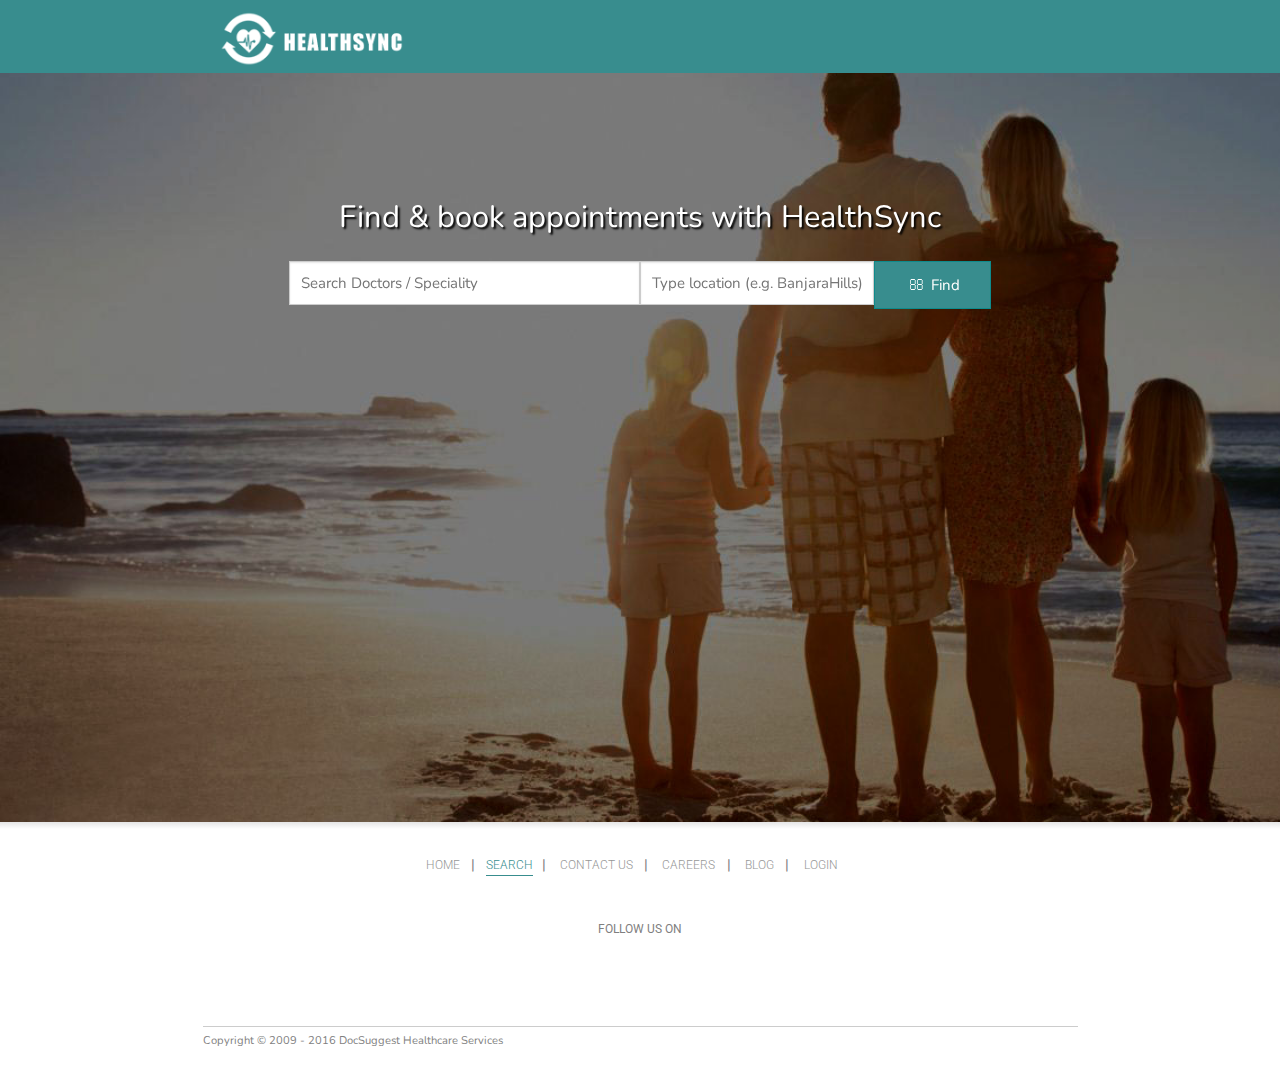
==== search.html @ ae648df7 "Office" ====
<!DOCTYPE html> 
<html class="no-js" lang="en">
<head>
    <meta charset="utf-8">
    <meta name="viewport" content="width=device-width, initial-scale=1, maximum-scale=1, user-scalable=no">
    <meta http-equiv="X-UA-Compatible" content="IE=edge,chrome=1">
    <meta name="keywords" content="doctors" />
    <link rel="icon" sizes="192x192" href="../suggestadoc/images/ziffi/ziffi-logo-red-192x192.png">
    <link href='https://fonts.googleapis.com/css?family=Roboto:500' rel='stylesheet' type='text/css'>
    <link href='https://fonts.googleapis.com/css?family=Roboto:300' rel='stylesheet' type='text/css'>
    <link href='http://fonts.googleapis.com/css?family=Nunito:300' rel='stylesheet' type='text/css'>     
    <link rel="stylesheet" media="all" type="text/css" href="css/style.css">
    <title>HealthSync| Search</title>
    <!--[if lte IE 8]>
    <![endif]-->
      </head>
      <body class="salons-spas landing" data-contacted="0">
      <div id="fb-root"></div>
      <div class="off-canvas-wrap" data-offcanvas>
      <div class="inner-wrap">
      <section class="main-section"> 
        <header class="relative ">
          <div class="row">
            <div class="small-12 medium-4 columns">
              <a href="../index.html" title="Go to the home page" class="logo">Ziffi</a>
             </div>
           </div>
        </header>
  <!-- Contain Start -->
            
              <div id="category-home">
              <div id="category-home-container">
                <div class="row">
                  <div class="small-10 small-offset-1 columns">
                    <h1 class="text-on-img text-center">Find &amp; book appointments with HealthSync</h1>
                  </div>
                </div>
                <div class="row">
                  <div class="small-10 small-offset-1 columns">
                    <form id="home-search-control" class="ui-front" action="" method="post">
                      <div class="row collapse">
                        <div class="medium-6 columns">
                          <input type="text" name="q" aria-label="Search Query" placeholder="Search Doctors / Speciality" value="" tabindex="1" data-reveal-placeholder=""/>
                        </div>
                        <div class="columns medium-4">
                          <input class="location" name="location" type="text" value="" placeholder="Type location (e.g. BanjaraHills)" data-city-id="1" tabindex="2" data-reveal-placeholder="Type location here"/>
                        </div>
                        <div class="medium-2 columns">
                          <button class="postfix" tabindex="3"><i class="fa fa-search"></i>&nbsp;Find</button>
                        </div>
                      </div>
                      <input type="hidden" class="city" name="city" value="1"/>
                      <input type="hidden" class="category" name="category" value=""/>
                    </form>
                  </div>
                </div>
              </div>
              <div class="container-gap">&nbsp;</div>
            </div>
      </section>
    </div>   <!--</div>-->   
    <footer class="home-footer ">
            <div class="row large-4 small-10 medium-8" style="height: 25px"></div>
        <div class="row large-8 medium-8 small-12 quick-links">
      <div class="quick-links-inner">
        <ul class="dotted">
            <li><a class="ql-inactive" href="index.html" title="Go to the home page of HealthSync">HOME</a></li>
            <li><a class="ql-active" href="#" title="Search For Doctors">SEARCH</a></li>
            <li><a class="ql-inactive" href="#" title="Contact">CONTACT US</a></li>
            <li><a class="ql-inactive" href="#" title="Careers">CAREERS</a></li>
            <li><a class="ql-inactive" href="#" title="Read the Healthsync Blog">BLOG</a></li>
            <li><a class="hidden-on-small ql-inactive" href="#ßßß" title="Login to HealthSync">LOGIN</a></li>
          </ul>
      </div>
    </div>
    <div class="row large-4 small-8 center follow-us-heading">
      FOLLOW US ON 
    </div>
    <div class="row large-4 small-8">
      <a href="#"><div class="follow-on-facebook"></div></a>
      <a href="#"><div class="follow-on-twitter"></div></a>
      <a href="#"><div class="follow-on-linkedin"></div></a>
    </div>
     <div class="row collapse google-attributions">
      <hr style="width: 100%">
      <div class="small-5 columns text-left">
        Copyright &copy; 2009 - 2016 DocSuggest Healthcare Services
      </div>
    </div>
      
  </footer><!--End Of Footer-->
   <script type="text/javascript" src="js/modernizr-2.5.3.min.js"></script>
  
  <!--[if lt IE 9]>
  <script src="//cdnjs.cloudflare.com/ajax/libs/es5-shim/2.0.8/es5-shim.min.js"></script>
  <script src="https://www.ziffi.com/suggestadoc/js/ds.ziffi.https.ie.v274.js"></script>
  <![endif]-->
</body> 
</html>
---- css/style.css ----
/* New CSS 


#main-background {
	background-attachment: fixed !important;
	background-image: url("../img/bg.jpg");
	background-repeat: repeat;  
	background-size: cover;  
	color: #ffffff;
	display: inline;
	float: left;
	padding: 70px 0;
	width: 100%;
    height: 543px;
}


.main-background{
	display: inline;
	float: left;
	width: 100%;
}


.main-background .title{
	color: #fff;
}


.main-background .title-area p{
	color: #fff;
}


.main-background-video{
	background: rgba(0, 0, 0, 0) url("assets/images/macbook-pro.png") no-repeat scroll center 100% / 100% auto;
	margin: 0 auto;
	max-width: 700px;
	padding: 70px 0 60px;
	position: relative;
	z-index: 10;
}


.main-background iframe {
	border: medium none;
	margin-bottom: 20px;
	margin-left: 135px;
	width: 428px;
}


.home-header {
    padding-top: 10px;
    
}
    
.inner-wrap {
    display: inline;
    position: relative;
    float: left;
    width: 100%;
}

home footer, .landing footer {
    margin-top: -5.6rem;
}

.footer-links-outer {
    text-align: center;
    padding-top: 30px;
    padding-bottom: 10px;
}

.home-footer hr {
    border-top: 1px solid #575757;
    width: 70%;
    opacity: 0.3;
    font-family: 'Roboto',sans-serif !important;
    
}

footer hr, .left-off-canvas-menu hr {
    width: 40%;
    margin: 2.1rem auto 0.2rem;
    border-color: #48494B;
    border-width: 2px 0 0;
}

*/









/* Media */

body {
        font-family: 'Tangerine', serif;
        font-size: 48px;
      }
.ui-helper-hidden {
    display: none;
}

.ui-helper-hidden-accessible {
    border: 0;
    clip: rect(0 0 0 0);
    height: 1px;
    margin: -1px;
    overflow: hidden;
    padding: 0;
    position: absolute;
    width: 1px;
}

.ui-helper-reset {
    margin: 0;
    padding: 0;
    border: 0;
    outline: 0;
    line-height: 1.3;
    text-decoration: none;
    font-size: 100%;
    list-style: none;
}

.ui-helper-clearfix:before,
.ui-helper-clearfix:after {
    content: "";
    display: table;
    border-collapse: collapse;
}

.ui-helper-clearfix:after {
    clear: both;
}

.ui-helper-clearfix {
    min-height: 0;
}

.ui-helper-zfix {
    width: 100%;
    height: 100%;
    top: 0;
    left: 0;
    position: absolute;
    opacity: 0;
    filter: Alpha(Opacity=0);
}

.ui-front {
    z-index: 100;
}

.ui-state-disabled {
    cursor: default !important;
}

.ui-icon {
    display: block;
    text-indent: -99999px;
    overflow: hidden;
    background-repeat: no-repeat;
}

.ui-widget-overlay {
    position: fixed;
    top: 0;
    left: 0;
    width: 100%;
    height: 100%;
}

.ui-draggable-handle {
    -ms-touch-action: none;
    touch-action: none;
}

.ui-resizable {
    position: relative;
}

.ui-resizable-handle {
    position: absolute;
    font-size: 0.1px;
    display: block;
    -ms-touch-action: none;
    touch-action: none;
}

.ui-resizable-disabled .ui-resizable-handle,
.ui-resizable-autohide .ui-resizable-handle {
    display: none;
}

.ui-resizable-n {
    cursor: n-resize;
    height: 7px;
    width: 100%;
    top: -5px;
    left: 0;
}

.ui-resizable-s {
    cursor: s-resize;
    height: 7px;
    width: 100%;
    bottom: -5px;
    left: 0;
}

.ui-resizable-e {
    cursor: e-resize;
    width: 7px;
    right: -5px;
    top: 0;
    height: 100%;
}

.ui-resizable-w {
    cursor: w-resize;
    width: 7px;
    left: -5px;
    top: 0;
    height: 100%;
}

.ui-resizable-se {
    cursor: se-resize;
    width: 12px;
    height: 12px;
    right: 1px;
    bottom: 1px;
}

.ui-resizable-sw {
    cursor: sw-resize;
    width: 9px;
    height: 9px;
    left: -5px;
    bottom: -5px;
}

.ui-resizable-nw {
    cursor: nw-resize;
    width: 9px;
    height: 9px;
    left: -5px;
    top: -5px;
}

.ui-resizable-ne {
    cursor: ne-resize;
    width: 9px;
    height: 9px;
    right: -5px;
    top: -5px;
}

.ui-selectable {
    -ms-touch-action: none;
    touch-action: none;
}

.ui-selectable-helper {
    position: absolute;
    z-index: 100;
    border: 1px dotted black;
}

.ui-sortable-handle {
    -ms-touch-action: none;
    touch-action: none;
}

.ui-accordion .ui-accordion-header {
    display: block;
    cursor: pointer;
    position: relative;
    margin: 2px 0 0 0;
    padding: .5em .5em .5em .7em;
    min-height: 0;
    font-size: 100%;
}

.ui-accordion .ui-accordion-icons {
    padding-left: 2.2em;
}

.ui-accordion .ui-accordion-icons .ui-accordion-icons {
    padding-left: 2.2em;
}

.ui-accordion .ui-accordion-header .ui-accordion-header-icon {
    position: absolute;
    left: .5em;
    top: 50%;
    margin-top: -8px;
}

.ui-accordion .ui-accordion-content {
    padding: 1em 2.2em;
    border-top: 0;
    overflow: auto;
}

.ui-autocomplete {
    position: absolute;
    top: 0;
    left: 0;
    cursor: default;
}

.ui-button {
    display: inline-block;
    position: relative;
    padding: 0;
    line-height: normal;
    margin-right: .1em;
    cursor: pointer;
    vertical-align: middle;
    text-align: center;
    overflow: visible;
}

.ui-button,
.ui-button:link,
.ui-button:visited,
.ui-button:hover,
.ui-button:active {
    text-decoration: none;
}

.ui-button-icon-only {
    width: 2.2em;
}

button.ui-button-icon-only {
    width: 2.4em;
}

.ui-button-icons-only {
    width: 3.4em;
}

button.ui-button-icons-only {
    width: 3.7em;
}

.ui-button .ui-button-text {
    display: block;
    line-height: normal;
}

.ui-button-text-only .ui-button-text {
    padding: .4em 1em;
}

.ui-button-icon-only .ui-button-text,
.ui-button-icons-only .ui-button-text {
    padding: .4em;
    text-indent: -9999999px;
}

.ui-button-text-icon-primary .ui-button-text,
.ui-button-text-icons .ui-button-text {
    padding: .4em 1em .4em 2.1em;
}

.ui-button-text-icon-secondary .ui-button-text,
.ui-button-text-icons .ui-button-text {
    padding: .4em 2.1em .4em 1em;
}

.ui-button-text-icons .ui-button-text {
    padding-left: 2.1em;
    padding-right: 2.1em;
}

input.ui-button {
    padding: .4em 1em;
}

.ui-button-icon-only .ui-icon,
.ui-button-text-icon-primary .ui-icon,
.ui-button-text-icon-secondary .ui-icon,
.ui-button-text-icons .ui-icon,
.ui-button-icons-only .ui-icon {
    position: absolute;
    top: 50%;
    margin-top: -8px;
}

.ui-button-icon-only .ui-icon {
    left: 50%;
    margin-left: -8px;
}

.ui-button-text-icon-primary .ui-button-icon-primary,
.ui-button-text-icons .ui-button-icon-primary,
.ui-button-icons-only .ui-button-icon-primary {
    left: .5em;
}

.ui-button-text-icon-secondary .ui-button-icon-secondary,
.ui-button-text-icons .ui-button-icon-secondary,
.ui-button-icons-only .ui-button-icon-secondary {
    right: .5em;
}

.ui-buttonset {
    margin-right: 7px;
}

.ui-buttonset .ui-button {
    margin-left: 0;
    margin-right: -.3em;
}

input.ui-button::-moz-focus-inner,
button.ui-button::-moz-focus-inner {
    border: 0;
    padding: 0;
}

.ui-datepicker {
    width: 17em;
    padding: .2em .2em 0;
    display: none;
}

.ui-datepicker .ui-datepicker-header {
    position: relative;
    padding: .2em 0;
}

.ui-datepicker .ui-datepicker-prev,
.ui-datepicker .ui-datepicker-next {
    position: absolute;
    top: 2px;
    width: 1.8em;
    height: 1.8em;
}

.ui-datepicker .ui-datepicker-prev-hover,
.ui-datepicker .ui-datepicker-next-hover {
    top: 1px;
}

.ui-datepicker .ui-datepicker-prev {
    left: 2px;
}

.ui-datepicker .ui-datepicker-next {
    right: 2px;
}

.ui-datepicker .ui-datepicker-prev-hover {
    left: 1px;
}

.ui-datepicker .ui-datepicker-next-hover {
    right: 1px;
}

.ui-datepicker .ui-datepicker-prev span,
.ui-datepicker .ui-datepicker-next span {
    display: block;
    position: absolute;
    left: 50%;
    margin-left: -8px;
    top: 50%;
    margin-top: -8px;
}

.ui-datepicker .ui-datepicker-title {
    margin: 0 2.3em;
    line-height: 1.8em;
    text-align: center;
}

.ui-datepicker .ui-datepicker-title select {
    font-size: 1em;
    margin: 1px 0;
}

.ui-datepicker select.ui-datepicker-month,
.ui-datepicker select.ui-datepicker-year {
    width: 45%;
}

.ui-datepicker table {
    width: 100%;
    font-size: .9em;
    border-collapse: collapse;
    margin: 0 0 .4em;
}

.ui-datepicker th {
    padding: .7em .3em;
    text-align: center;
    font-weight: bold;
    border: 0;
}

.ui-datepicker td {
    border: 0;
    padding: 1px;
}

.ui-datepicker td span,
.ui-datepicker td a {
    display: block;
    padding: .2em;
    text-align: right;
    text-decoration: none;
}

.ui-datepicker .ui-datepicker-buttonpane {
    background-image: none;
    margin: .7em 0 0 0;
    padding: 0 .2em;
    border-left: 0;
    border-right: 0;
    border-bottom: 0;
}

.ui-datepicker .ui-datepicker-buttonpane button {
    float: right;
    margin: .5em .2em .4em;
    cursor: pointer;
    padding: .2em .6em .3em .6em;
    width: auto;
    overflow: visible;
}

.ui-datepicker .ui-datepicker-buttonpane button.ui-datepicker-current {
    float: left;
}

.ui-datepicker.ui-datepicker-multi {
    width: auto;
}

.ui-datepicker-multi .ui-datepicker-group {
    float: left;
}

.ui-datepicker-multi .ui-datepicker-group table {
    width: 95%;
    margin: 0 auto .4em;
}

.ui-datepicker-multi-2 .ui-datepicker-group {
    width: 50%;
}

.ui-datepicker-multi-3 .ui-datepicker-group {
    width: 33.3%;
}

.ui-datepicker-multi-4 .ui-datepicker-group {
    width: 25%;
}

.ui-datepicker-multi .ui-datepicker-group-last .ui-datepicker-header,
.ui-datepicker-multi .ui-datepicker-group-middle .ui-datepicker-header {
    border-left-width: 0;
}

.ui-datepicker-multi .ui-datepicker-buttonpane {
    clear: left;
}

.ui-datepicker-row-break {
    clear: both;
    width: 100%;
    font-size: 0;
}

.ui-datepicker-rtl {
    direction: rtl;
}

.ui-datepicker-rtl .ui-datepicker-prev {
    right: 2px;
    left: auto;
}

.ui-datepicker-rtl .ui-datepicker-next {
    left: 2px;
    right: auto;
}

.ui-datepicker-rtl .ui-datepicker-prev:hover {
    right: 1px;
    left: auto;
}

.ui-datepicker-rtl .ui-datepicker-next:hover {
    left: 1px;
    right: auto;
}

.ui-datepicker-rtl .ui-datepicker-buttonpane {
    clear: right;
}

.ui-datepicker-rtl .ui-datepicker-buttonpane button {
    float: left;
}

.ui-datepicker-rtl .ui-datepicker-buttonpane button.ui-datepicker-current,
.ui-datepicker-rtl .ui-datepicker-group {
    float: right;
}

.ui-datepicker-rtl .ui-datepicker-group-last .ui-datepicker-header,
.ui-datepicker-rtl .ui-datepicker-group-middle .ui-datepicker-header {
    border-right-width: 0;
    border-left-width: 1px;
}

.ui-dialog {
    overflow: hidden;
    position: absolute;
    top: 0;
    left: 0;
    padding: .2em;
    outline: 0;
}

.ui-dialog .ui-dialog-titlebar {
    padding: .4em 1em;
    position: relative;
}

.ui-dialog .ui-dialog-title {
    float: left;
    margin: .1em 0;
    white-space: nowrap;
    width: 90%;
    overflow: hidden;
    text-overflow: ellipsis;
}

.ui-dialog .ui-dialog-titlebar-close {
    position: absolute;
    right: .3em;
    top: 50%;
    width: 20px;
    margin: -10px 0 0 0;
    padding: 1px;
    height: 20px;
}

.ui-dialog .ui-dialog-content {
    position: relative;
    border: 0;
    padding: .5em 1em;
    background: none;
    overflow: auto;
}

.ui-dialog .ui-dialog-buttonpane {
    text-align: left;
    border-width: 1px 0 0 0;
    background-image: none;
    margin-top: .5em;
    padding: .3em 1em .5em .4em;
}

.ui-dialog .ui-dialog-buttonpane .ui-dialog-buttonset {
    float: right;
}

.ui-dialog .ui-dialog-buttonpane button {
    margin: .5em .4em .5em 0;
    cursor: pointer;
}

.ui-dialog .ui-resizable-se {
    width: 12px;
    height: 12px;
    right: -5px;
    bottom: -5px;
    background-position: 16px 16px;
}

.ui-draggable .ui-dialog-titlebar {
    cursor: move;
}

.ui-menu {
    list-style: none;
    padding: 0;
    margin: 0;
    display: block;
    outline: none;
}

.ui-menu .ui-menu {
    position: absolute;
}

.ui-menu .ui-menu-item {
    position: relative;
    margin: 0;
    padding: 3px 1em 3px .4em;
    cursor: pointer;
    min-height: 0;
    list-style-image: url([data-uri]);
}

.ui-menu .ui-menu-divider {
    margin: 5px 0;
    height: 0;
    font-size: 0;
    line-height: 0;
    border-width: 1px 0 0 0;
}

.ui-menu .ui-state-focus,
.ui-menu .ui-state-active {
    margin: -1px;
}

.ui-menu-icons {
    position: relative;
}

.ui-menu-icons .ui-menu-item {
    padding-left: 2em;
}

.ui-menu .ui-icon {
    position: absolute;
    top: 0;
    bottom: 0;
    left: .2em;
    margin: auto 0;
}

.ui-menu .ui-menu-icon {
    left: auto;
    right: 0;
}

.ui-progressbar {
    height: 2em;
    text-align: left;
    overflow: hidden;
}

.ui-progressbar .ui-progressbar-value {
    margin: -1px;
    height: 100%;
}

.ui-progressbar .ui-progressbar-overlay {
    background: url([data-uri]);
    height: 100%;
    filter: alpha(opacity=25);
    opacity: 0.25;
}

.ui-progressbar-indeterminate .ui-progressbar-value {
    background-image: none;
}

.ui-selectmenu-menu {
    padding: 0;
    margin: 0;
    position: absolute;
    top: 0;
    left: 0;
    display: none;
}

.ui-selectmenu-menu .ui-menu {
    overflow: auto;
    overflow-x: hidden;
    padding-bottom: 1px;
}

.ui-selectmenu-menu .ui-menu .ui-selectmenu-optgroup {
    font-size: 1em;
    font-weight: bold;
    line-height: 1.5;
    padding: 2px 0.4em;
    margin: 0.5em 0 0 0;
    height: auto;
    border: 0;
}

.ui-selectmenu-open {
    display: block;
}

.ui-selectmenu-button {
    display: inline-block;
    overflow: hidden;
    position: relative;
    text-decoration: none;
    cursor: pointer;
}

.ui-selectmenu-button span.ui-icon {
    right: 0.5em;
    left: auto;
    margin-top: -8px;
    position: absolute;
    top: 50%;
}

.ui-selectmenu-button span.ui-selectmenu-text {
    text-align: left;
    padding: 0.4em 2.1em 0.4em 1em;
    display: block;
    line-height: 1.4;
    overflow: hidden;
    text-overflow: ellipsis;
    white-space: nowrap;
}

.ui-slider {
    position: relative;
    text-align: left;
}

.ui-slider .ui-slider-handle {
    position: absolute;
    z-index: 2;
    width: 1.2em;
    height: 1.2em;
    cursor: default;
    -ms-touch-action: none;
    touch-action: none;
}

.ui-slider .ui-slider-range {
    position: absolute;
    z-index: 1;
    font-size: .7em;
    display: block;
    border: 0;
    background-position: 0 0;
}

.ui-slider.ui-state-disabled .ui-slider-handle,
.ui-slider.ui-state-disabled .ui-slider-range {
    filter: inherit;
}

.ui-slider-horizontal {
    height: .8em;
}

.ui-slider-horizontal .ui-slider-handle {
    top: -.3em;
    margin-left: -.6em;
}

.ui-slider-horizontal .ui-slider-range {
    top: 0;
    height: 100%;
}

.ui-slider-horizontal .ui-slider-range-min {
    left: 0;
}

.ui-slider-horizontal .ui-slider-range-max {
    right: 0;
}

.ui-slider-vertical {
    width: .8em;
    height: 100px;
}

.ui-slider-vertical .ui-slider-handle {
    left: -.3em;
    margin-left: 0;
    margin-bottom: -.6em;
}

.ui-slider-vertical .ui-slider-range {
    left: 0;
    width: 100%;
}

.ui-slider-vertical .ui-slider-range-min {
    bottom: 0;
}

.ui-slider-vertical .ui-slider-range-max {
    top: 0;
}

.ui-spinner {
    position: relative;
    display: inline-block;
    overflow: hidden;
    padding: 0;
    vertical-align: middle;
}

.ui-spinner-input {
    border: none;
    background: none;
    color: inherit;
    padding: 0;
    margin: .2em 0;
    vertical-align: middle;
    margin-left: .4em;
    margin-right: 22px;
}

.ui-spinner-button {
    width: 16px;
    height: 50%;
    font-size: .5em;
    padding: 0;
    margin: 0;
    text-align: center;
    position: absolute;
    cursor: default;
    display: block;
    overflow: hidden;
    right: 0;
}

.ui-spinner a.ui-spinner-button {
    border-top: none;
    border-bottom: none;
    border-right: none;
}

.ui-spinner .ui-icon {
    position: absolute;
    margin-top: -8px;
    top: 50%;
    left: 0;
}

.ui-spinner-up {
    top: 0;
}

.ui-spinner-down {
    bottom: 0;
}

.ui-spinner .ui-icon-triangle-1-s {
    background-position: -65px -16px;
}

.ui-tabs {
    position: relative;
    padding: .2em;
}

.ui-tabs .ui-tabs-nav {
    margin: 0;
    padding: .2em .2em 0;
}

.ui-tabs .ui-tabs-nav li {
    list-style: none;
    float: left;
    position: relative;
    top: 0;
    margin: 1px .2em 0 0;
    border-bottom-width: 0;
    padding: 0;
    white-space: nowrap;
}

.ui-tabs .ui-tabs-nav .ui-tabs-anchor {
    float: left;
    padding: .5em 1em;
    text-decoration: none;
}

.ui-tabs .ui-tabs-nav li.ui-tabs-active {
    margin-bottom: -1px;
    padding-bottom: 1px;
}

.ui-tabs .ui-tabs-nav li.ui-tabs-active .ui-tabs-anchor,
.ui-tabs .ui-tabs-nav li.ui-state-disabled .ui-tabs-anchor,
.ui-tabs .ui-tabs-nav li.ui-tabs-loading .ui-tabs-anchor {
    cursor: text;
}

.ui-tabs-collapsible .ui-tabs-nav li.ui-tabs-active .ui-tabs-anchor {
    cursor: pointer;
}

.ui-tabs .ui-tabs-panel {
    display: block;
    border-width: 0;
    padding: 1em 1.4em;
    background: none;
}

.ui-tooltip {
    padding: 8px;
    position: absolute;
    z-index: 9999;
    max-width: 300px;
    -webkit-box-shadow: 0 0 5px #aaa;
    box-shadow: 0 0 5px #aaa;
}

body .ui-tooltip {
    border-width: 2px;
}

.ui-widget {
    font-family: Trebuchet MS, Tahoma, Verdana, Arial, sans-serif;
    font-size: 1.1em;
}

.ui-widget .ui-widget {
    font-size: 1em;
}

.ui-widget input,
.ui-widget select,
.ui-widget textarea,
.ui-widget button {
    font-family: Trebuchet MS, Tahoma, Verdana, Arial, sans-serif;
    font-size: 1em;
}

.ui-widget-content {
    border: 1px solid #dddddd;
    background: #eeeeee url(https://www.ziffi.com/suggestadoc/css/jq/jquery-ui-1.11.1.ui-lightness/images/ui-bg_highlight-soft_100_eeeeee_1x100.png) 50% top repeat-x;
    color: #333333;
}

.ui-widget-content a {
    color: #333333;
}

.ui-widget-header {
    border: 1px solid #e78f08;
    background: #f6a828 url(https://www.ziffi.com/suggestadoc/css/jq/jquery-ui-1.11.1.ui-lightness/images/ui-bg_gloss-wave_35_f6a828_500x100.png) 50% 50% repeat-x;
    color: #ffffff;
    font-weight: bold;
}

.ui-widget-header a {
    color: #ffffff;
}

.ui-state-default,
.ui-widget-content .ui-state-default,
.ui-widget-header .ui-state-default {
    border: 1px solid #cccccc;
    background: #f6f6f6 url(https://www.ziffi.com/suggestadoc/css/jq/jquery-ui-1.11.1.ui-lightness/images/ui-bg_glass_100_f6f6f6_1x400.png) 50% 50% repeat-x;
    font-weight: bold;
    color: #1c94c4;
}

.ui-state-default a,
.ui-state-default a:link,
.ui-state-default a:visited {
    color: #1c94c4;
    text-decoration: none;
}

.ui-state-hover,
.ui-widget-content .ui-state-hover,
.ui-widget-header .ui-state-hover,
.ui-state-focus,
.ui-widget-content .ui-state-focus,
.ui-widget-header .ui-state-focus {
    border: 1px solid #fbcb09;
    background: #fdf5ce url(https://www.ziffi.com/suggestadoc/css/jq/jquery-ui-1.11.1.ui-lightness/images/ui-bg_glass_100_fdf5ce_1x400.png) 50% 50% repeat-x;
    font-weight: bold;
    color: #c77405;
}

.ui-state-hover a,
.ui-state-hover a:hover,
.ui-state-hover a:link,
.ui-state-hover a:visited,
.ui-state-focus a,
.ui-state-focus a:hover,
.ui-state-focus a:link,
.ui-state-focus a:visited {
    color: #c77405;
    text-decoration: none;
}

.ui-state-active,
.ui-widget-content .ui-state-active,
.ui-widget-header .ui-state-active {
    border: 1px solid #fbd850;
    background: #ffffff url(https://www.ziffi.com/suggestadoc/css/jq/jquery-ui-1.11.1.ui-lightness/images/ui-bg_glass_65_ffffff_1x400.png) 50% 50% repeat-x;
    font-weight: bold;
    color: #eb8f00;
}

.ui-state-active a,
.ui-state-active a:link,
.ui-state-active a:visited {
    color: #eb8f00;
    text-decoration: none;
}

.ui-state-highlight,
.ui-widget-content .ui-state-highlight,
.ui-widget-header .ui-state-highlight {
    border: 1px solid #fed22f;
    background: #ffe45c url(https://www.ziffi.com/suggestadoc/css/jq/jquery-ui-1.11.1.ui-lightness/images/ui-bg_highlight-soft_75_ffe45c_1x100.png) 50% top repeat-x;
    color: #363636;
}

.ui-state-highlight a,
.ui-widget-content .ui-state-highlight a,
.ui-widget-header .ui-state-highlight a {
    color: #363636;
}

.ui-state-error,
.ui-widget-content .ui-state-error,
.ui-widget-header .ui-state-error {
    border: 1px solid #cd0a0a;
    background: #b81900 url(https://www.ziffi.com/suggestadoc/css/jq/jquery-ui-1.11.1.ui-lightness/images/ui-bg_diagonals-thick_18_b81900_40x40.png) 50% 50% repeat;
    color: #ffffff;
}

.ui-state-error a,
.ui-widget-content .ui-state-error a,
.ui-widget-header .ui-state-error a {
    color: #ffffff;
}

.ui-state-error-text,
.ui-widget-content .ui-state-error-text,
.ui-widget-header .ui-state-error-text {
    color: #ffffff;
}

.ui-priority-primary,
.ui-widget-content .ui-priority-primary,
.ui-widget-header .ui-priority-primary {
    font-weight: bold;
}

.ui-priority-secondary,
.ui-widget-content .ui-priority-secondary,
.ui-widget-header .ui-priority-secondary {
    opacity: .7;
    filter: Alpha(Opacity=70);
    font-weight: normal;
}

.ui-state-disabled,
.ui-widget-content .ui-state-disabled,
.ui-widget-header .ui-state-disabled {
    opacity: .35;
    filter: Alpha(Opacity=35);
    background-image: none;
}

.ui-state-disabled .ui-icon {
    filter: Alpha(Opacity=35);
}

.ui-icon {
    width: 16px;
    height: 16px;
}

.ui-icon,
.ui-widget-content .ui-icon {
    background-image: url(https://www.ziffi.com/suggestadoc/css/jq/jquery-ui-1.11.1.ui-lightness/images/ui-icons_222222_256x240.png);
}

.ui-widget-header .ui-icon {
    background-image: url(https://www.ziffi.com/suggestadoc/css/jq/jquery-ui-1.11.1.ui-lightness/images/ui-icons_ffffff_256x240.png);
}

.ui-state-default .ui-icon {
    background-image: url(https://www.ziffi.com/suggestadoc/css/jq/jquery-ui-1.11.1.ui-lightness/images/ui-icons_ef8c08_256x240.png);
}

.ui-state-hover .ui-icon,
.ui-state-focus .ui-icon {
    background-image: url(https://www.ziffi.com/suggestadoc/css/jq/jquery-ui-1.11.1.ui-lightness/images/ui-icons_ef8c08_256x240.png);
}

.ui-state-active .ui-icon {
    background-image: url(https://www.ziffi.com/suggestadoc/css/jq/jquery-ui-1.11.1.ui-lightness/images/ui-icons_ef8c08_256x240.png);
}

.ui-state-highlight .ui-icon {
    background-image: url(https://www.ziffi.com/suggestadoc/css/jq/jquery-ui-1.11.1.ui-lightness/images/ui-icons_228ef1_256x240.png);
}

.ui-state-error .ui-icon,
.ui-state-error-text .ui-icon {
    background-image: url(https://www.ziffi.com/suggestadoc/css/jq/jquery-ui-1.11.1.ui-lightness/images/ui-icons_ffd27a_256x240.png);
}

.ui-icon-blank {
    background-position: 16px 16px;
}

.ui-icon-carat-1-n {
    background-position: 0 0;
}

.ui-icon-carat-1-ne {
    background-position: -16px 0;
}

.ui-icon-carat-1-e {
    background-position: -32px 0;
}

.ui-icon-carat-1-se {
    background-position: -48px 0;
}

.ui-icon-carat-1-s {
    background-position: -64px 0;
}

.ui-icon-carat-1-sw {
    background-position: -80px 0;
}

.ui-icon-carat-1-w {
    background-position: -96px 0;
}

.ui-icon-carat-1-nw {
    background-position: -112px 0;
}

.ui-icon-carat-2-n-s {
    background-position: -128px 0;
}

.ui-icon-carat-2-e-w {
    background-position: -144px 0;
}

.ui-icon-triangle-1-n {
    background-position: 0 -16px;
}

.ui-icon-triangle-1-ne {
    background-position: -16px -16px;
}

.ui-icon-triangle-1-e {
    background-position: -32px -16px;
}

.ui-icon-triangle-1-se {
    background-position: -48px -16px;
}

.ui-icon-triangle-1-s {
    background-position: -64px -16px;
}

.ui-icon-triangle-1-sw {
    background-position: -80px -16px;
}

.ui-icon-triangle-1-w {
    background-position: -96px -16px;
}

.ui-icon-triangle-1-nw {
    background-position: -112px -16px;
}

.ui-icon-triangle-2-n-s {
    background-position: -128px -16px;
}

.ui-icon-triangle-2-e-w {
    background-position: -144px -16px;
}

.ui-icon-arrow-1-n {
    background-position: 0 -32px;
}

.ui-icon-arrow-1-ne {
    background-position: -16px -32px;
}

.ui-icon-arrow-1-e {
    background-position: -32px -32px;
}

.ui-icon-arrow-1-se {
    background-position: -48px -32px;
}

.ui-icon-arrow-1-s {
    background-position: -64px -32px;
}

.ui-icon-arrow-1-sw {
    background-position: -80px -32px;
}

.ui-icon-arrow-1-w {
    background-position: -96px -32px;
}

.ui-icon-arrow-1-nw {
    background-position: -112px -32px;
}

.ui-icon-arrow-2-n-s {
    background-position: -128px -32px;
}

.ui-icon-arrow-2-ne-sw {
    background-position: -144px -32px;
}

.ui-icon-arrow-2-e-w {
    background-position: -160px -32px;
}

.ui-icon-arrow-2-se-nw {
    background-position: -176px -32px;
}

.ui-icon-arrowstop-1-n {
    background-position: -192px -32px;
}

.ui-icon-arrowstop-1-e {
    background-position: -208px -32px;
}

.ui-icon-arrowstop-1-s {
    background-position: -224px -32px;
}

.ui-icon-arrowstop-1-w {
    background-position: -240px -32px;
}

.ui-icon-arrowthick-1-n {
    background-position: 0 -48px;
}

.ui-icon-arrowthick-1-ne {
    background-position: -16px -48px;
}

.ui-icon-arrowthick-1-e {
    background-position: -32px -48px;
}

.ui-icon-arrowthick-1-se {
    background-position: -48px -48px;
}

.ui-icon-arrowthick-1-s {
    background-position: -64px -48px;
}

.ui-icon-arrowthick-1-sw {
    background-position: -80px -48px;
}

.ui-icon-arrowthick-1-w {
    background-position: -96px -48px;
}

.ui-icon-arrowthick-1-nw {
    background-position: -112px -48px;
}

.ui-icon-arrowthick-2-n-s {
    background-position: -128px -48px;
}

.ui-icon-arrowthick-2-ne-sw {
    background-position: -144px -48px;
}

.ui-icon-arrowthick-2-e-w {
    background-position: -160px -48px;
}

.ui-icon-arrowthick-2-se-nw {
    background-position: -176px -48px;
}

.ui-icon-arrowthickstop-1-n {
    background-position: -192px -48px;
}

.ui-icon-arrowthickstop-1-e {
    background-position: -208px -48px;
}

.ui-icon-arrowthickstop-1-s {
    background-position: -224px -48px;
}

.ui-icon-arrowthickstop-1-w {
    background-position: -240px -48px;
}

.ui-icon-arrowreturnthick-1-w {
    background-position: 0 -64px;
}

.ui-icon-arrowreturnthick-1-n {
    background-position: -16px -64px;
}

.ui-icon-arrowreturnthick-1-e {
    background-position: -32px -64px;
}

.ui-icon-arrowreturnthick-1-s {
    background-position: -48px -64px;
}

.ui-icon-arrowreturn-1-w {
    background-position: -64px -64px;
}

.ui-icon-arrowreturn-1-n {
    background-position: -80px -64px;
}

.ui-icon-arrowreturn-1-e {
    background-position: -96px -64px;
}

.ui-icon-arrowreturn-1-s {
    background-position: -112px -64px;
}

.ui-icon-arrowrefresh-1-w {
    background-position: -128px -64px;
}

.ui-icon-arrowrefresh-1-n {
    background-position: -144px -64px;
}

.ui-icon-arrowrefresh-1-e {
    background-position: -160px -64px;
}

.ui-icon-arrowrefresh-1-s {
    background-position: -176px -64px;
}

.ui-icon-arrow-4 {
    background-position: 0 -80px;
}

.ui-icon-arrow-4-diag {
    background-position: -16px -80px;
}

.ui-icon-extlink {
    background-position: -32px -80px;
}

.ui-icon-newwin {
    background-position: -48px -80px;
}

.ui-icon-refresh {
    background-position: -64px -80px;
}

.ui-icon-shuffle {
    background-position: -80px -80px;
}

.ui-icon-transfer-e-w {
    background-position: -96px -80px;
}

.ui-icon-transferthick-e-w {
    background-position: -112px -80px;
}

.ui-icon-folder-collapsed {
    background-position: 0 -96px;
}

.ui-icon-folder-open {
    background-position: -16px -96px;
}

.ui-icon-document {
    background-position: -32px -96px;
}

.ui-icon-document-b {
    background-position: -48px -96px;
}

.ui-icon-note {
    background-position: -64px -96px;
}

.ui-icon-mail-closed {
    background-position: -80px -96px;
}

.ui-icon-mail-open {
    background-position: -96px -96px;
}

.ui-icon-suitcase {
    background-position: -112px -96px;
}

.ui-icon-comment {
    background-position: -128px -96px;
}

.ui-icon-person {
    background-position: -144px -96px;
}

.ui-icon-print {
    background-position: -160px -96px;
}

.ui-icon-trash {
    background-position: -176px -96px;
}

.ui-icon-locked {
    background-position: -192px -96px;
}

.ui-icon-unlocked {
    background-position: -208px -96px;
}

.ui-icon-bookmark {
    background-position: -224px -96px;
}

.ui-icon-tag {
    background-position: -240px -96px;
}

.ui-icon-home {
    background-position: 0 -112px;
}

.ui-icon-flag {
    background-position: -16px -112px;
}

.ui-icon-calendar {
    background-position: -32px -112px;
}

.ui-icon-cart {
    background-position: -48px -112px;
}

.ui-icon-pencil {
    background-position: -64px -112px;
}

.ui-icon-clock {
    background-position: -80px -112px;
}

.ui-icon-disk {
    background-position: -96px -112px;
}

.ui-icon-calculator {
    background-position: -112px -112px;
}

.ui-icon-zoomin {
    background-position: -128px -112px;
}

.ui-icon-zoomout {
    background-position: -144px -112px;
}

.ui-icon-search {
    background-position: -160px -112px;
}

.ui-icon-wrench {
    background-position: -176px -112px;
}

.ui-icon-gear {
    background-position: -192px -112px;
}

.ui-icon-heart {
    background-position: -208px -112px;
}

.ui-icon-star {
    background-position: -224px -112px;
}

.ui-icon-link {
    background-position: -240px -112px;
}

.ui-icon-cancel {
    background-position: 0 -128px;
}

.ui-icon-plus {
    background-position: -16px -128px;
}

.ui-icon-plusthick {
    background-position: -32px -128px;
}

.ui-icon-minus {
    background-position: -48px -128px;
}

.ui-icon-minusthick {
    background-position: -64px -128px;
}

.ui-icon-close {
    background-position: -80px -128px;
}

.ui-icon-closethick {
    background-position: -96px -128px;
}

.ui-icon-key {
    background-position: -112px -128px;
}

.ui-icon-lightbulb {
    background-position: -128px -128px;
}

.ui-icon-scissors {
    background-position: -144px -128px;
}

.ui-icon-clipboard {
    background-position: -160px -128px;
}

.ui-icon-copy {
    background-position: -176px -128px;
}

.ui-icon-contact {
    background-position: -192px -128px;
}

.ui-icon-image {
    background-position: -208px -128px;
}

.ui-icon-video {
    background-position: -224px -128px;
}

.ui-icon-script {
    background-position: -240px -128px;
}

.ui-icon-alert {
    background-position: 0 -144px;
}

.ui-icon-info {
    background-position: -16px -144px;
}

.ui-icon-notice {
    background-position: -32px -144px;
}

.ui-icon-help {
    background-position: -48px -144px;
}

.ui-icon-check {
    background-position: -64px -144px;
}

.ui-icon-bullet {
    background-position: -80px -144px;
}

.ui-icon-radio-on {
    background-position: -96px -144px;
}

.ui-icon-radio-off {
    background-position: -112px -144px;
}

.ui-icon-pin-w {
    background-position: -128px -144px;
}

.ui-icon-pin-s {
    background-position: -144px -144px;
}

.ui-icon-play {
    background-position: 0 -160px;
}

.ui-icon-pause {
    background-position: -16px -160px;
}

.ui-icon-seek-next {
    background-position: -32px -160px;
}

.ui-icon-seek-prev {
    background-position: -48px -160px;
}

.ui-icon-seek-end {
    background-position: -64px -160px;
}

.ui-icon-seek-start {
    background-position: -80px -160px;
}

.ui-icon-seek-first {
    background-position: -80px -160px;
}

.ui-icon-stop {
    background-position: -96px -160px;
}

.ui-icon-eject {
    background-position: -112px -160px;
}

.ui-icon-volume-off {
    background-position: -128px -160px;
}

.ui-icon-volume-on {
    background-position: -144px -160px;
}

.ui-icon-power {
    background-position: 0 -176px;
}

.ui-icon-signal-diag {
    background-position: -16px -176px;
}

.ui-icon-signal {
    background-position: -32px -176px;
}

.ui-icon-battery-0 {
    background-position: -48px -176px;
}

.ui-icon-battery-1 {
    background-position: -64px -176px;
}

.ui-icon-battery-2 {
    background-position: -80px -176px;
}

.ui-icon-battery-3 {
    background-position: -96px -176px;
}

.ui-icon-circle-plus {
    background-position: 0 -192px;
}

.ui-icon-circle-minus {
    background-position: -16px -192px;
}

.ui-icon-circle-close {
    background-position: -32px -192px;
}

.ui-icon-circle-triangle-e {
    background-position: -48px -192px;
}

.ui-icon-circle-triangle-s {
    background-position: -64px -192px;
}

.ui-icon-circle-triangle-w {
    background-position: -80px -192px;
}

.ui-icon-circle-triangle-n {
    background-position: -96px -192px;
}

.ui-icon-circle-arrow-e {
    background-position: -112px -192px;
}

.ui-icon-circle-arrow-s {
    background-position: -128px -192px;
}

.ui-icon-circle-arrow-w {
    background-position: -144px -192px;
}

.ui-icon-circle-arrow-n {
    background-position: -160px -192px;
}

.ui-icon-circle-zoomin {
    background-position: -176px -192px;
}

.ui-icon-circle-zoomout {
    background-position: -192px -192px;
}

.ui-icon-circle-check {
    background-position: -208px -192px;
}

.ui-icon-circlesmall-plus {
    background-position: 0 -208px;
}

.ui-icon-circlesmall-minus {
    background-position: -16px -208px;
}

.ui-icon-circlesmall-close {
    background-position: -32px -208px;
}

.ui-icon-squaresmall-plus {
    background-position: -48px -208px;
}

.ui-icon-squaresmall-minus {
    background-position: -64px -208px;
}

.ui-icon-squaresmall-close {
    background-position: -80px -208px;
}

.ui-icon-grip-dotted-vertical {
    background-position: 0 -224px;
}

.ui-icon-grip-dotted-horizontal {
    background-position: -16px -224px;
}

.ui-icon-grip-solid-vertical {
    background-position: -32px -224px;
}

.ui-icon-grip-solid-horizontal {
    background-position: -48px -224px;
}

.ui-icon-gripsmall-diagonal-se {
    background-position: -64px -224px;
}

.ui-icon-grip-diagonal-se {
    background-position: -80px -224px;
}

.ui-corner-all,
.ui-corner-top,
.ui-corner-left,
.ui-corner-tl {
    border-top-left-radius: 4px;
}

.ui-corner-all,
.ui-corner-top,
.ui-corner-right,
.ui-corner-tr {
    border-top-right-radius: 4px;
}

.ui-corner-all,
.ui-corner-bottom,
.ui-corner-left,
.ui-corner-bl {
    border-bottom-left-radius: 4px;
}

.ui-corner-all,
.ui-corner-bottom,
.ui-corner-right,
.ui-corner-br {
    border-bottom-right-radius: 4px;
}

.ui-widget-overlay {
    background: #666666 url(https://www.ziffi.com/suggestadoc/css/jq/jquery-ui-1.11.1.ui-lightness/images/ui-bg_diagonals-thick_20_666666_40x40.png) 50% 50% repeat;
    opacity: .5;
    filter: Alpha(Opacity=50);
}

.ui-widget-shadow {
    margin: -5px 0 0 -5px;
    padding: 5px;
    background: #000000 url(https://www.ziffi.com/suggestadoc/css/jq/jquery-ui-1.11.1.ui-lightness/images/ui-bg_flat_10_000000_40x100.png) 50% 50% repeat-x;
    opacity: .2;
    filter: Alpha(Opacity=20);
    border-radius: 5px;
}

.vjs-default-skin {
    color: #cccccc;
}

@font-face {
    font-family: 'VideoJS';
    src: url(https://www.ziffi.com/suggestadoc/css/video-js-4.8.1/font/vjs.eot);
    src: url(https://www.ziffi.com/suggestadoc/css/video-js-4.8.1/font/vjs.eot?#iefix) format('embedded-opentype'), url(https://www.ziffi.com/suggestadoc/css/video-js-4.8.1/font/vjs.woff) format('woff'), 
    url(../fontsfonts/AdobeClean-Regular.ttf) format('truetype'), url(https://www.ziffi.com/suggestadoc/css/video-js-4.8.1/font/vjs.svg#icomoon) format('svg');
    font-weight: normal;
    font-style: normal;
}

.vjs-default-skin .vjs-slider {
    outline: 0;
    position: relative;
    cursor: pointer;
    padding: 0;
    background-color: #333333;
    background-color: rgba(51, 51, 51, 0.9);
}

.vjs-default-skin .vjs-slider:focus {
    -webkit-box-shadow: 0 0 2em #ffffff;
    -moz-box-shadow: 0 0 2em #ffffff;
    box-shadow: 0 0 2em #ffffff;
}

.vjs-default-skin .vjs-slider-handle {
    position: absolute;
    left: 0;
    top: 0;
}

.vjs-default-skin .vjs-slider-handle:before {
    content: "\e009";
    font-family: VideoJS;
    font-size: 1em;
    line-height: 1;
    text-align: center;
    text-shadow: 0em 0em 1em #fff;
    position: absolute;
    top: 0;
    left: 0;
    -webkit-transform: rotate(-45deg);
    -moz-transform: rotate(-45deg);
    -ms-transform: rotate(-45deg);
    -o-transform: rotate(-45deg);
    transform: rotate(-45deg);
}

.vjs-default-skin .vjs-control-bar {
    display: none;
    position: absolute;
    bottom: 0;
    left: 0;
    right: 0;
    height: 3.0em;
    background-color: #07141e;
    background-color: rgba(7, 20, 30, 0.7);
}

.vjs-default-skin.vjs-has-started .vjs-control-bar {
    display: block;
    visibility: visible;
    opacity: 1;
    -webkit-transition: visibility 0.1s, opacity 0.1s;
    -moz-transition: visibility 0.1s, opacity 0.1s;
    -o-transition: visibility 0.1s, opacity 0.1s;
    transition: visibility 0.1s, opacity 0.1s;
}

.vjs-default-skin.vjs-has-started.vjs-user-inactive.vjs-playing .vjs-control-bar {
    display: block;
    visibility: hidden;
    opacity: 0;
    -webkit-transition: visibility 1s, opacity 1s;
    -moz-transition: visibility 1s, opacity 1s;
    -o-transition: visibility 1s, opacity 1s;
    transition: visibility 1s, opacity 1s;
}

.vjs-default-skin.vjs-controls-disabled .vjs-control-bar {
    display: none;
}

.vjs-default-skin.vjs-using-native-controls .vjs-control-bar {
    display: none;
}

.vjs-default-skin.vjs-error .vjs-control-bar {
    display: none;
}

@media \0screen {
    .vjs-default-skin.vjs-user-inactive.vjs-playing .vjs-control-bar:before {
        content: "";
    }
}

.vjs-default-skin .vjs-control {
    outline: none;
    position: relative;
    float: left;
    text-align: center;
    margin: 0;
    padding: 0;
    height: 3.0em;
    width: 4em;
}

.vjs-default-skin .vjs-control:before {
    font-family: VideoJS;
    font-size: 1.5em;
    line-height: 2;
    position: absolute;
    top: 0;
    left: 0;
    width: 100%;
    height: 100%;
    text-align: center;
    text-shadow: 1px 1px 1px rgba(0, 0, 0, 0.5);
}

.vjs-default-skin .vjs-control:focus:before,
.vjs-default-skin .vjs-control:hover:before {
    text-shadow: 0em 0em 1em #ffffff;
}

.vjs-default-skin .vjs-control:focus {}

.vjs-default-skin .vjs-control-text {
    border: 0;
    clip: rect(0 0 0 0);
    height: 1px;
    margin: -1px;
    overflow: hidden;
    padding: 0;
    position: absolute;
    width: 1px;
}

.vjs-default-skin .vjs-play-control {
    width: 5em;
    cursor: pointer;
}

.vjs-default-skin .vjs-play-control:before {
    content: "\e001";
}

.vjs-default-skin.vjs-playing .vjs-play-control:before {
    content: "\e002";
}

.vjs-default-skin .vjs-playback-rate .vjs-playback-rate-value {
    font-size: 1.5em;
    line-height: 2;
    position: absolute;
    top: 0;
    left: 0;
    width: 100%;
    height: 100%;
    text-align: center;
    text-shadow: 1px 1px 1px rgba(0, 0, 0, 0.5);
}

.vjs-default-skin .vjs-playback-rate.vjs-menu-button .vjs-menu .vjs-menu-content {
    width: 4em;
    left: -2em;
    list-style: none;
}

.vjs-default-skin .vjs-mute-control,
.vjs-default-skin .vjs-volume-menu-button {
    cursor: pointer;
    float: right;
}

.vjs-default-skin .vjs-mute-control:before,
.vjs-default-skin .vjs-volume-menu-button:before {
    content: "\e006";
}

.vjs-default-skin .vjs-mute-control.vjs-vol-0:before,
.vjs-default-skin .vjs-volume-menu-button.vjs-vol-0:before {
    content: "\e003";
}

.vjs-default-skin .vjs-mute-control.vjs-vol-1:before,
.vjs-default-skin .vjs-volume-menu-button.vjs-vol-1:before {
    content: "\e004";
}

.vjs-default-skin .vjs-mute-control.vjs-vol-2:before,
.vjs-default-skin .vjs-volume-menu-button.vjs-vol-2:before {
    content: "\e005";
}

.vjs-default-skin .vjs-volume-control {
    width: 5em;
    float: right;
}

.vjs-default-skin .vjs-volume-bar {
    width: 5em;
    height: 0.6em;
    margin: 1.1em auto 0;
}

.vjs-default-skin .vjs-volume-menu-button .vjs-menu-content {
    height: 2.9em;
}

.vjs-default-skin .vjs-volume-level {
    position: absolute;
    top: 0;
    left: 0;
    height: 0.5em;
    width: 100%;
    background: #66a8cc url([data-uri]) -50% 0 repeat;
}

.vjs-default-skin .vjs-volume-bar .vjs-volume-handle {
    width: 0.5em;
    height: 0.5em;
    left: 4.5em;
}

.vjs-default-skin .vjs-volume-handle:before {
    font-size: 0.9em;
    top: -0.2em;
    left: -0.2em;
    width: 1em;
    height: 1em;
}

.vjs-default-skin .vjs-volume-menu-button .vjs-menu .vjs-menu-content {
    width: 6em;
    left: -4em;
}

.vjs-default-skin .vjs-progress-control {
    position: absolute;
    left: 0;
    right: 0;
    width: auto;
    font-size: 0.3em;
    height: 1em;
    top: -1em;
    -webkit-transition: all 0.4s;
    -moz-transition: all 0.4s;
    -o-transition: all 0.4s;
    transition: all 0.4s;
}

.vjs-default-skin:hover .vjs-progress-control {
    font-size: .9em;
    -webkit-transition: all 0.2s;
    -moz-transition: all 0.2s;
    -o-transition: all 0.2s;
    transition: all 0.2s;
}

.vjs-default-skin .vjs-progress-holder {
    height: 100%;
}

.vjs-default-skin .vjs-progress-holder .vjs-play-progress,
.vjs-default-skin .vjs-progress-holder .vjs-load-progress,
.vjs-default-skin .vjs-progress-holder .vjs-load-progress div {
    position: absolute;
    display: block;
    height: 100%;
    margin: 0;
    padding: 0;
    width: 0;
    left: 0;
    top: 0;
}

.vjs-default-skin .vjs-play-progress {
    background: #66a8cc url([data-uri]) -50% 0 repeat;
}

.vjs-default-skin .vjs-load-progress {
    background: #646464;
    background: rgba(255, 255, 255, 0.2);
}

.vjs-default-skin .vjs-load-progress div {
    background: #787878;
    background: rgba(255, 255, 255, 0.1);
}

.vjs-default-skin .vjs-seek-handle {
    width: 1.5em;
    height: 100%;
}

.vjs-default-skin .vjs-seek-handle:before {
    padding-top: 0.1em;
}

.vjs-default-skin.vjs-live .vjs-time-controls,
.vjs-default-skin.vjs-live .vjs-time-divider,
.vjs-default-skin.vjs-live .vjs-progress-control {
    display: none;
}

.vjs-default-skin.vjs-live .vjs-live-display {
    display: block;
}

.vjs-default-skin .vjs-live-display {
    display: none;
    font-size: 1em;
    line-height: 3em;
}

.vjs-default-skin .vjs-time-controls {
    font-size: 1em;
    line-height: 3em;
}

.vjs-default-skin .vjs-current-time {
    float: left;
}

.vjs-default-skin .vjs-duration {
    float: left;
}

.vjs-default-skin .vjs-remaining-time {
    display: none;
    float: left;
}

.vjs-time-divider {
    float: left;
    line-height: 3em;
}

.vjs-default-skin .vjs-fullscreen-control {
    width: 3.8em;
    cursor: pointer;
    float: right;
}

.vjs-default-skin .vjs-fullscreen-control:before {
    content: "\e000";
}

.vjs-default-skin.vjs-fullscreen .vjs-fullscreen-control:before {
    content: "\e00b";
}

.vjs-default-skin .vjs-big-play-button {
    left: 0.5em;
    top: 0.5em;
    font-size: 3em;
    display: block;
    z-index: 2;
    position: absolute;
    width: 4em;
    height: 2.6em;
    text-align: center;
    vertical-align: middle;
    cursor: pointer;
    opacity: 1;
    background-color: #07141e;
    background-color: rgba(7, 20, 30, 0.7);
    border: 0.1em solid #3b4249;
    -webkit-border-radius: 0.8em;
    -moz-border-radius: 0.8em;
    border-radius: 0.8em;
    -webkit-box-shadow: 0px 0px 1em rgba(255, 255, 255, 0.25);
    -moz-box-shadow: 0px 0px 1em rgba(255, 255, 255, 0.25);
    box-shadow: 0px 0px 1em rgba(255, 255, 255, 0.25);
    -webkit-transition: all 0.4s;
    -moz-transition: all 0.4s;
    -o-transition: all 0.4s;
    transition: all 0.4s;
}

.vjs-default-skin.vjs-big-play-centered .vjs-big-play-button {
    left: 50%;
    margin-left: -2.1em;
    top: 50%;
    margin-top: -1.4000000000000001em;
}

.vjs-default-skin.vjs-controls-disabled .vjs-big-play-button {
    display: none;
}

.vjs-default-skin.vjs-has-started .vjs-big-play-button {
    display: none;
}

.vjs-default-skin.vjs-using-native-controls .vjs-big-play-button {
    display: none;
}

.vjs-default-skin:hover .vjs-big-play-button,
.vjs-default-skin .vjs-big-play-button:focus {
    outline: 0;
    border-color: #fff;
    background-color: #505050;
    background-color: rgba(50, 50, 50, 0.75);
    -webkit-box-shadow: 0 0 3em #ffffff;
    -moz-box-shadow: 0 0 3em #ffffff;
    box-shadow: 0 0 3em #ffffff;
    -webkit-transition: all 0s;
    -moz-transition: all 0s;
    -o-transition: all 0s;
    transition: all 0s;
}

.vjs-default-skin .vjs-big-play-button:before {
    content: "\e001";
    font-family: VideoJS;
    line-height: 2.6em;
    text-shadow: 0.05em 0.05em 0.1em #000;
    text-align: center;
    position: absolute;
    left: 0;
    width: 100%;
    height: 100%;
}

.vjs-error .vjs-big-play-button {
    display: none;
}

.vjs-error-display {
    display: none;
}

.vjs-error .vjs-error-display {
    display: block;
    position: absolute;
    left: 0;
    top: 0;
    width: 100%;
    height: 100%;
}

.vjs-error .vjs-error-display:before {
    content: 'X';
    font-family: Arial;
    font-size: 4em;
    color: #666666;
    line-height: 1;
    text-shadow: 0.05em 0.05em 0.1em #000;
    text-align: center;
    vertical-align: middle;
    position: absolute;
    left: 0;
    top: 50%;
    margin-top: -0.5em;
    width: 100%;
}

.vjs-error-display div {
    position: absolute;
    bottom: 1em;
    right: 0;
    left: 0;
    font-size: 1.4em;
    text-align: center;
    padding: 3px;
    background: #000000;
    background: rgba(0, 0, 0, 0.5);
}

.vjs-error-display a,
.vjs-error-display a:visited {
    color: #F4A460;
}

.vjs-loading-spinner {
    display: none;
    position: absolute;
    top: 50%;
    left: 50%;
    font-size: 4em;
    line-height: 1;
    width: 1em;
    height: 1em;
    margin-left: -0.5em;
    margin-top: -0.5em;
    opacity: 0.75;
}

.vjs-waiting .vjs-loading-spinner,
.vjs-seeking .vjs-loading-spinner {
    display: block;
    -webkit-animation: spin 1.5s infinite linear;
    -moz-animation: spin 1.5s infinite linear;
    -o-animation: spin 1.5s infinite linear;
    animation: spin 1.5s infinite linear;
}

.vjs-error .vjs-loading-spinner {
    display: none;
    -webkit-animation: none;
    -moz-animation: none;
    -o-animation: none;
    animation: none;
}

.vjs-default-skin .vjs-loading-spinner:before {
    content: "\e01e";
    font-family: VideoJS;
    position: absolute;
    top: 0;
    left: 0;
    width: 1em;
    height: 1em;
    text-align: center;
    text-shadow: 0em 0em 0.1em #000;
}

@-moz-keyframes spin {
    0% {
        -moz-transform: rotate(0deg);
    }
    100% {
        -moz-transform: rotate(359deg);
    }
}

@-webkit-keyframes spin {
    0% {
        -webkit-transform: rotate(0deg);
    }
    100% {
        -webkit-transform: rotate(359deg);
    }
}

@-o-keyframes spin {
    0% {
        -o-transform: rotate(0deg);
    }
    100% {
        -o-transform: rotate(359deg);
    }
}

@keyframes spin {
    0% {
        transform: rotate(0deg);
    }
    100% {
        transform: rotate(359deg);
    }
}

.vjs-default-skin .vjs-menu-button {
    float: right;
    cursor: pointer;
}

.vjs-default-skin .vjs-menu {
    display: none;
    position: absolute;
    bottom: 0;
    left: 0em;
    width: 0em;
    height: 0em;
    margin-bottom: 3em;
    border-left: 2em solid transparent;
    border-right: 2em solid transparent;
    border-top: 1.55em solid #000000;
    border-top-color: rgba(7, 40, 50, 0.5);
}

.vjs-default-skin .vjs-menu-button .vjs-menu .vjs-menu-content {
    display: block;
    padding: 0;
    margin: 0;
    position: absolute;
    width: 10em;
    bottom: 1.5em;
    max-height: 15em;
    overflow: auto;
    left: -5em;
    background-color: #07141e;
    background-color: rgba(7, 20, 30, 0.7);
    -webkit-box-shadow: -0.2em -0.2em 0.3em rgba(255, 255, 255, 0.2);
    -moz-box-shadow: -0.2em -0.2em 0.3em rgba(255, 255, 255, 0.2);
    box-shadow: -0.2em -0.2em 0.3em rgba(255, 255, 255, 0.2);
}

.vjs-default-skin .vjs-menu-button:hover .vjs-menu {
    display: block;
}

.vjs-default-skin .vjs-menu-button ul li {
    list-style: none;
    margin: 0;
    padding: 0.3em 0 0.3em 0;
    line-height: 1.4em;
    font-size: 1.2em;
    text-align: center;
    text-transform: lowercase;
}

.vjs-default-skin .vjs-menu-button ul li.vjs-selected {
    background-color: #000;
}

.vjs-default-skin .vjs-menu-button ul li:focus,
.vjs-default-skin .vjs-menu-button ul li:hover,
.vjs-default-skin .vjs-menu-button ul li.vjs-selected:focus,
.vjs-default-skin .vjs-menu-button ul li.vjs-selected:hover {
    outline: 0;
    color: #111;
    background-color: #ffffff;
    background-color: rgba(255, 255, 255, 0.75);
    -webkit-box-shadow: 0 0 1em #ffffff;
    -moz-box-shadow: 0 0 1em #ffffff;
    box-shadow: 0 0 1em #ffffff;
}

.vjs-default-skin .vjs-menu-button ul li.vjs-menu-title {
    text-align: center;
    text-transform: uppercase;
    font-size: 1em;
    line-height: 2em;
    padding: 0;
    margin: 0 0 0.3em 0;
    font-weight: bold;
    cursor: default;
}

.vjs-default-skin .vjs-subtitles-button:before {
    content: "\e00c";
}

.vjs-default-skin .vjs-captions-button:before {
    content: "\e008";
}

.vjs-default-skin .vjs-chapters-button:before {
    content: "\e00c";
}

.vjs-default-skin .vjs-chapters-button.vjs-menu-button .vjs-menu .vjs-menu-content {
    width: 24em;
    left: -12em;
}

.vjs-default-skin .vjs-captions-button:focus .vjs-control-content:before,
.vjs-default-skin .vjs-captions-button:hover .vjs-control-content:before {
    -webkit-box-shadow: 0 0 1em #ffffff;
    -moz-box-shadow: 0 0 1em #ffffff;
    box-shadow: 0 0 1em #ffffff;
}

.video-js {
    background-color: #000;
    position: relative;
    padding: 0;
    font-size: 10px;
    vertical-align: middle;
    font-weight: normal;
    font-style: normal;
    font-family: Arial, sans-serif;
    -webkit-user-select: none;
    -moz-user-select: none;
    -ms-user-select: none;
    user-select: none;
}

.video-js .vjs-tech {
    position: absolute;
    top: 0;
    left: 0;
    width: 100%;
    height: 100%;
}

.video-js:-moz-full-screen {
    position: absolute;
}

body.vjs-full-window {
    padding: 0;
    margin: 0;
    height: 100%;
    overflow-y: auto;
}

.video-js.vjs-fullscreen {
    position: fixed;
    overflow: hidden;
    z-index: 1000;
    left: 0;
    top: 0;
    bottom: 0;
    right: 0;
    width: 100% !important;
    height: 100% !important;
    _position: absolute;
}

.video-js:-webkit-full-screen {
    width: 100% !important;
    height: 100% !important;
}

.video-js.vjs-fullscreen.vjs-user-inactive {
    cursor: none;
}

.vjs-poster {
    background-repeat: no-repeat;
    background-position: 50% 50%;
    background-size: contain;
    cursor: pointer;
    margin: 0;
    padding: 0;
    position: absolute;
    top: 0;
    right: 0;
    bottom: 0;
    left: 0;
}

.vjs-poster img {
    display: block;
    margin: 0 auto;
    max-height: 100%;
    padding: 0;
    width: 100%;
}

.video-js.vjs-using-native-controls .vjs-poster {
    display: none;
}

.video-js .vjs-text-track-display {
    text-align: center;
    position: absolute;
    bottom: 4em;
    left: 1em;
    right: 1em;
}

.video-js.vjs-user-inactive.vjs-playing .vjs-text-track-display {
    bottom: 1em;
}

.video-js .vjs-text-track {
    display: none;
    font-size: 1.4em;
    text-align: center;
    margin-bottom: 0.1em;
    background-color: #000000;
    background-color: rgba(0, 0, 0, 0.5);
}

.video-js .vjs-subtitles {
    color: #ffffff;
}

.video-js .vjs-captions {
    color: #ffcc66;
}

.vjs-tt-cue {
    display: block;
}

.vjs-default-skin .vjs-hidden {
    display: none;
}

.vjs-lock-showing {
    display: block !important;
    opacity: 1;
    visibility: visible;
}

.vjs-no-js {
    padding: 20px;
    color: #ccc;
    background-color: #333;
    font-size: 18px;
    font-family: Arial, sans-serif;
    text-align: center;
    width: 300px;
    height: 150px;
    margin: 0px auto;
}

.vjs-no-js a,
.vjs-no-js a:visited {
    color: #F4A460;
}

#big-video-wrap {
    overflow: hidden;
    position: fixed;
    height: 100%;
    width: 100%;
    top: 0;
    left: 0;
}

#big-video-vid,
#big-video-image {
    position: absolute;
}

#big-video-control-container {
    position: fixed;
    bottom: 0;
    padding: 10px;
    width: 100%;
    background: rgba(0, 0, 0, .25);
    -webkit-transition-duration: 0.6s;
    -moz-transition-duration: 0.6s;
    -ms-transition-duration: 0.6s;
    -o-transition-duration: 0.6s;
    transition-duration: 0.6s;
}

#big-video-control {
    width: 100%;
    height: 16px;
    position: relative;
}

#big-video-control-middle {
    margin: 0 56px 0 24px;
}

#big-video-control-bar {
    width: 100%;
    height: 16px;
    position: relative;
    cursor: pointer;
}

#big-video-control-progress {
    position: absolute;
    top: 7px;
    height: 3px;
    width: 0%;
    background: #fff;
}

#big-video-control-track {
    position: absolute;
    top: 8px;
    height: 1px;
    width: 100%;
    background: #fff;
}

#big-video-control-bound-left {
    left: 0;
}

#big-video-control-bound-right {
    right: -1px
}

#big-video-control-track .ui-slider-handle {
    opacity: 0;
}

#big-video-control-playhead {
    left: 30%;
}

#big-video-control-play {
    position: absolute;
    top: 0;
    left: 0;
    height: 16px;
    width: 16px;
    background-image: url(https://www.ziffi.com/suggestadoc/css/jq/dfcb-BigVideo.js-f69703b/bigvideo.png);
}

#big-video-control-timer {
    position: absolute;
    top: 1px;
    right: 0;
    color: #fff;
    font-size: 11px;
}

#big-video-control-playhead,
#big-video-control-bound-left,
#big-video-control-bound-right {
    position: absolute;
    top: 0;
    height: 16px;
    width: 1px;
    background: #fff;
}

#big-video-control .ui-slider-handle {
    border-left: solid 1px #fff;
    width: 16px;
    height: 16px;
    position: absolute;
    top: -8px;
}

.transparent {
    -ms-filter: "progid:DXImageTransform.Microsoft.Alpha(Opacity=0)";
    filter: alpha(opacity=0);
    -moz-opacity: 0;
    -khtml-opacity: 0;
    opacity: 0;
}

.vjs-big-play-button {
    display: none !important;
}

meta.foundation-version {
    font-family:"/{{VERSION}}/";
}

meta.foundation-mq-small {
    font-family: "/only screen/";
    width: 0em;
}

meta.foundation-mq-medium {
    font-family: "/only screen and (min-width:40.063em)/";
    width: 40.063em;
}

meta.foundation-mq-large {
    font-family: "/only screen and (min-width:64.063em)/";
    width: 64.063em;
}

meta.foundation-mq-xlarge {
    font-family: "/only screen and (min-width:90.063em)/";
    width: 90.063em;
}

meta.foundation-mq-xxlarge {
    font-family: "/only screen and (min-width:120.063em)/";
    width: 120.063em;
}

meta.foundation-data-attribute-namespace {
    font-family: false;
}

html,
body {
    height: 100%;
}

*,
*:before,
*:after {
    -webkit-box-sizing: border-box;
    -moz-box-sizing: border-box;
    box-sizing: border-box;
}

html,
body {
    font-size: 100%;
}

body {
    background: white;
    color: #222222;
    padding: 0;
    margin: 0;
    font-family: "Helvetica Neue", "Helvetica", Helvetica, Arial, sans-serif;
    font-weight: normal;
    font-style: normal;
    line-height: 150%;
    position: relative;
    cursor: default;
}

a:hover {
    cursor: pointer;
}

img {
    max-width: 100%;
    height: auto;
}

img {
    -ms-interpolation-mode: bicubic;
}

#map_canvas img,
#map_canvas embed,
#map_canvas object,
.map_canvas img,
.map_canvas embed,
.map_canvas object {
    max-width: none !important;
}

.left {
    float: left !important;
}

.right {
    float: right !important;
}

.clearfix:before,
.clearfix:after {
    content: " ";
    display: table;
}

.clearfix:after {
    clear: both;
}

.hide {
    display: none;
}

.antialiased {
    -webkit-font-smoothing: antialiased;
    -moz-osx-font-smoothing: grayscale;
}

img {
    display: inline-block;
    vertical-align: middle;
}

textarea {
    height: auto;
    min-height: 50px;
}

select {
    width: 100%;
}

.row {
    width: 100%;
    margin-left: auto;
    margin-right: auto;
    margin-top: 0;
    margin-bottom: 0;
    max-width: 62.5rem;
}

.row:before,
.row:after {
    content: " ";
    display: table;
}

.row:after {
    clear: both;
}

.row.collapse > .column,
.row.collapse > .columns {
    padding-left: 0;
    padding-right: 0;
}

.row.collapse .row {
    margin-left: 0;
    margin-right: 0;
}

.row .row {
    width: auto;
    margin-left: -0.9375rem;
    margin-right: -0.9375rem;
    margin-top: 0;
    margin-bottom: 0;
    max-width: none;
}

.row .row:before,
.row .row:after {
    content: " ";
    display: table;
}

.row .row:after {
    clear: both;
}

.row .row.collapse {
    width: auto;
    margin: 0;
    max-width: none;
}

.row .row.collapse:before,
.row .row.collapse:after {
    content: " ";
    display: table;
}

.row .row.collapse:after {
    clear: both;
}

.column,
.columns {
    padding-left: 0.9375rem;
    padding-right: 0.9375rem;
    width: 100%;
    float: left;
}

[class*="column"] + [class*="column"]:last-child {
    float: right;
}

[class*="column"] + [class*="column"].end {
    float: left;
}

@media only screen {
    .small-push-0 {
        position: relative;
        left: 0%;
        right: auto;
    }
    .small-pull-0 {
        position: relative;
        right: 0%;
        left: auto;
    }
    .small-push-1 {
        position: relative;
        left: 8.33333%;
        right: auto;
    }
    .small-pull-1 {
        position: relative;
        right: 8.33333%;
        left: auto;
    }
    .small-push-2 {
        position: relative;
        left: 16.66667%;
        right: auto;
    }
    .small-pull-2 {
        position: relative;
        right: 16.66667%;
        left: auto;
    }
    .small-push-3 {
        position: relative;
        left: 25%;
        right: auto;
    }
    .small-pull-3 {
        position: relative;
        right: 25%;
        left: auto;
    }
    .small-push-4 {
        position: relative;
        left: 33.33333%;
        right: auto;
    }
    .small-pull-4 {
        position: relative;
        right: 33.33333%;
        left: auto;
    }
    .small-push-5 {
        position: relative;
        left: 41.66667%;
        right: auto;
    }
    .small-pull-5 {
        position: relative;
        right: 41.66667%;
        left: auto;
    }
    .small-push-6 {
        position: relative;
        left: 50%;
        right: auto;
    }
    .small-pull-6 {
        position: relative;
        right: 50%;
        left: auto;
    }
    .small-push-7 {
        position: relative;
        left: 58.33333%;
        right: auto;
    }
    .small-pull-7 {
        position: relative;
        right: 58.33333%;
        left: auto;
    }
    .small-push-8 {
        position: relative;
        left: 66.66667%;
        right: auto;
    }
    .small-pull-8 {
        position: relative;
        right: 66.66667%;
        left: auto;
    }
    .small-push-9 {
        position: relative;
        left: 75%;
        right: auto;
    }
    .small-pull-9 {
        position: relative;
        right: 75%;
        left: auto;
    }
    .small-push-10 {
        position: relative;
        left: 83.33333%;
        right: auto;
    }
    .small-pull-10 {
        position: relative;
        right: 83.33333%;
        left: auto;
    }
    .small-push-11 {
        position: relative;
        left: 91.66667%;
        right: auto;
    }
    .small-pull-11 {
        position: relative;
        right: 91.66667%;
        left: auto;
    }
    .column,
    .columns {
        position: relative;
        padding-left: 0.9375rem;
        padding-right: 0.9375rem;
        float: left;
    }
    .small-1 {
        width: 8.33333%;
    }
    .small-2 {
        width: 16.66667%;
    }
    .small-3 {
        width: 25%;
    }
    .small-4 {
        width: 33.33333%;
    }
    .small-5 {
        width: 41.66667%;
    }
    .small-6 {
        width: 50%;
    }
    .small-7 {
        width: 58.33333%;
    }
    .small-8 {
        width: 66.66667%;
    }
    .small-9 {
        width: 75%;
    }
    .small-10 {
        width: 83.33333%;
    }
    .small-11 {
        width: 91.66667%;
    }
    .small-12 {
        width: 100%;
    }
    .small-offset-0 {
        margin-left: 0% !important;
    }
    .small-offset-1 {
        margin-left: 8.33333% !important;
    }
    .small-offset-2 {
        margin-left: 16.66667% !important;
    }
    .small-offset-3 {
        margin-left: 25% !important;
    }
    .small-offset-4 {
        margin-left: 33.33333% !important;
    }
    .small-offset-5 {
        margin-left: 41.66667% !important;
    }
    .small-offset-6 {
        margin-left: 50% !important;
    }
    .small-offset-7 {
        margin-left: 58.33333% !important;
    }
    .small-offset-8 {
        margin-left: 66.66667% !important;
    }
    .small-offset-9 {
        margin-left: 75% !important;
    }
    .small-offset-10 {
        margin-left: 83.33333% !important;
    }
    .small-offset-11 {
        margin-left: 91.66667% !important;
    }
    .small-reset-order {
        margin-left: 0;
        margin-right: 0;
        left: auto;
        right: auto;
        float: left;
    }
    .column.small-centered,
    .columns.small-centered {
        margin-left: auto;
        margin-right: auto;
        float: none;
    }
    .column.small-uncentered,
    .columns.small-uncentered {
        margin-left: 0;
        margin-right: 0;
        float: left;
    }
    .column.small-centered:last-child,
    .columns.small-centered:last-child {
        float: none;
    }
    .column.small-uncentered:last-child,
    .columns.small-uncentered:last-child {
        float: left;
    }
    .column.small-uncentered.opposite,
    .columns.small-uncentered.opposite {
        float: right;
    }
}

@media only screen and (min-width:40.063em) {
    .medium-push-0 {
        position: relative;
        left: 0%;
        right: auto;
    }
    .medium-pull-0 {
        position: relative;
        right: 0%;
        left: auto;
    }
    .medium-push-1 {
        position: relative;
        left: 8.33333%;
        right: auto;
    }
    .medium-pull-1 {
        position: relative;
        right: 8.33333%;
        left: auto;
    }
    .medium-push-2 {
        position: relative;
        left: 16.66667%;
        right: auto;
    }
    .medium-pull-2 {
        position: relative;
        right: 16.66667%;
        left: auto;
    }
    .medium-push-3 {
        position: relative;
        left: 25%;
        right: auto;
    }
    .medium-pull-3 {
        position: relative;
        right: 25%;
        left: auto;
    }
    .medium-push-4 {
        position: relative;
        left: 33.33333%;
        right: auto;
    }
    .medium-pull-4 {
        position: relative;
        right: 33.33333%;
        left: auto;
    }
    .medium-push-5 {
        position: relative;
        left: 41.66667%;
        right: auto;
    }
    .medium-pull-5 {
        position: relative;
        right: 41.66667%;
        left: auto;
    }
    .medium-push-6 {
        position: relative;
        left: 50%;
        right: auto;
    }
    .medium-pull-6 {
        position: relative;
        right: 50%;
        left: auto;
    }
    .medium-push-7 {
        position: relative;
        left: 58.33333%;
        right: auto;
    }
    .medium-pull-7 {
        position: relative;
        right: 58.33333%;
        left: auto;
    }
    .medium-push-8 {
        position: relative;
        left: 66.66667%;
        right: auto;
    }
    .medium-pull-8 {
        position: relative;
        right: 66.66667%;
        left: auto;
    }
    .medium-push-9 {
        position: relative;
        left: 75%;
        right: auto;
    }
    .medium-pull-9 {
        position: relative;
        right: 75%;
        left: auto;
    }
    .medium-push-10 {
        position: relative;
        left: 83.33333%;
        right: auto;
    }
    .medium-pull-10 {
        position: relative;
        right: 83.33333%;
        left: auto;
    }
    .medium-push-11 {
        position: relative;
        left: 91.66667%;
        right: auto;
    }
    .medium-pull-11 {
        position: relative;
        right: 91.66667%;
        left: auto;
    }
    .column,
    .columns {
        position: relative;
        padding-left: 0.9375rem;
        padding-right: 0.9375rem;
        float: left;
    }
    .medium-1 {
        width: 8.33333%;
    }
    .medium-2 {
        width: 16.66667%;
    }
    .medium-3 {
        width: 25%;
    }
    .medium-4 {
        width: 33.33333%;
    }
    .medium-5 {
        width: 41.66667%;
    }
    .medium-6 {
        width: 50%;
    }
    .medium-7 {
        width: 58.33333%;
    }
    .medium-8 {
        width: 66.66667%;
    }
    .medium-9 {
        width: 75%;
    }
    .medium-10 {
        width: 83.33333%;
    }
    .medium-11 {
        width: 91.66667%;
    }
    .medium-12 {
        width: 100%;
    }
    .medium-offset-0 {
        margin-left: 0% !important;
    }
    .medium-offset-1 {
        margin-left: 8.33333% !important;
    }
    .medium-offset-2 {
        margin-left: 16.66667% !important;
    }
    .medium-offset-3 {
        margin-left: 25% !important;
    }
    .medium-offset-4 {
        margin-left: 33.33333% !important;
    }
    .medium-offset-5 {
        margin-left: 41.66667% !important;
    }
    .medium-offset-6 {
        margin-left: 50% !important;
    }
    .medium-offset-7 {
        margin-left: 58.33333% !important;
    }
    .medium-offset-8 {
        margin-left: 66.66667% !important;
    }
    .medium-offset-9 {
        margin-left: 75% !important;
    }
    .medium-offset-10 {
        margin-left: 83.33333% !important;
    }
    .medium-offset-11 {
        margin-left: 91.66667% !important;
    }
    .medium-reset-order {
        margin-left: 0;
        margin-right: 0;
        left: auto;
        right: auto;
        float: left;
    }
    .column.medium-centered,
    .columns.medium-centered {
        margin-left: auto;
        margin-right: auto;
        float: none;
    }
    .column.medium-uncentered,
    .columns.medium-uncentered {
        margin-left: 0;
        margin-right: 0;
        float: left;
    }
    .column.medium-centered:last-child,
    .columns.medium-centered:last-child {
        float: none;
    }
    .column.medium-uncentered:last-child,
    .columns.medium-uncentered:last-child {
        float: left;
    }
    .column.medium-uncentered.opposite,
    .columns.medium-uncentered.opposite {
        float: right;
    }
    .push-0 {
        position: relative;
        left: 0%;
        right: auto;
    }
    .pull-0 {
        position: relative;
        right: 0%;
        left: auto;
    }
    .push-1 {
        position: relative;
        left: 8.33333%;
        right: auto;
    }
    .pull-1 {
        position: relative;
        right: 8.33333%;
        left: auto;
    }
    .push-2 {
        position: relative;
        left: 16.66667%;
        right: auto;
    }
    .pull-2 {
        position: relative;
        right: 16.66667%;
        left: auto;
    }
    .push-3 {
        position: relative;
        left: 25%;
        right: auto;
    }
    .pull-3 {
        position: relative;
        right: 25%;
        left: auto;
    }
    .push-4 {
        position: relative;
        left: 33.33333%;
        right: auto;
    }
    .pull-4 {
        position: relative;
        right: 33.33333%;
        left: auto;
    }
    .push-5 {
        position: relative;
        left: 41.66667%;
        right: auto;
    }
    .pull-5 {
        position: relative;
        right: 41.66667%;
        left: auto;
    }
    .push-6 {
        position: relative;
        left: 50%;
        right: auto;
    }
    .pull-6 {
        position: relative;
        right: 50%;
        left: auto;
    }
    .push-7 {
        position: relative;
        left: 58.33333%;
        right: auto;
    }
    .pull-7 {
        position: relative;
        right: 58.33333%;
        left: auto;
    }
    .push-8 {
        position: relative;
        left: 66.66667%;
        right: auto;
    }
    .pull-8 {
        position: relative;
        right: 66.66667%;
        left: auto;
    }
    .push-9 {
        position: relative;
        left: 75%;
        right: auto;
    }
    .pull-9 {
        position: relative;
        right: 75%;
        left: auto;
    }
    .push-10 {
        position: relative;
        left: 83.33333%;
        right: auto;
    }
    .pull-10 {
        position: relative;
        right: 83.33333%;
        left: auto;
    }
    .push-11 {
        position: relative;
        left: 91.66667%;
        right: auto;
    }
    .pull-11 {
        position: relative;
        right: 91.66667%;
        left: auto;
    }
}

@media only screen and (min-width:64.063em) {
    .large-push-0 {
        position: relative;
        left: 0%;
        right: auto;
    }
    .large-pull-0 {
        position: relative;
        right: 0%;
        left: auto;
    }
    .large-push-1 {
        position: relative;
        left: 8.33333%;
        right: auto;
    }
    .large-pull-1 {
        position: relative;
        right: 8.33333%;
        left: auto;
    }
    .large-push-2 {
        position: relative;
        left: 16.66667%;
        right: auto;
    }
    .large-pull-2 {
        position: relative;
        right: 16.66667%;
        left: auto;
    }
    .large-push-3 {
        position: relative;
        left: 25%;
        right: auto;
    }
    .large-pull-3 {
        position: relative;
        right: 25%;
        left: auto;
    }
    .large-push-4 {
        position: relative;
        left: 33.33333%;
        right: auto;
    }
    .large-pull-4 {
        position: relative;
        right: 33.33333%;
        left: auto;
    }
    .large-push-5 {
        position: relative;
        left: 41.66667%;
        right: auto;
    }
    .large-pull-5 {
        position: relative;
        right: 41.66667%;
        left: auto;
    }
    .large-push-6 {
        position: relative;
        left: 50%;
        right: auto;
    }
    .large-pull-6 {
        position: relative;
        right: 50%;
        left: auto;
    }
    .large-push-7 {
        position: relative;
        left: 58.33333%;
        right: auto;
    }
    .large-pull-7 {
        position: relative;
        right: 58.33333%;
        left: auto;
    }
    .large-push-8 {
        position: relative;
        left: 66.66667%;
        right: auto;
    }
    .large-pull-8 {
        position: relative;
        right: 66.66667%;
        left: auto;
    }
    .large-push-9 {
        position: relative;
        left: 75%;
        right: auto;
    }
    .large-pull-9 {
        position: relative;
        right: 75%;
        left: auto;
    }
    .large-push-10 {
        position: relative;
        left: 83.33333%;
        right: auto;
    }
    .large-pull-10 {
        position: relative;
        right: 83.33333%;
        left: auto;
    }
    .large-push-11 {
        position: relative;
        left: 91.66667%;
        right: auto;
    }
    .large-pull-11 {
        position: relative;
        right: 91.66667%;
        left: auto;
    }
    .column,
    .columns {
        position: relative;
        padding-left: 0.9375rem;
        padding-right: 0.9375rem;
        float: left;
    }
    .large-1 {
        width: 8.33333%;
    }
    .large-2 {
        width: 16.66667%;
    }
    .large-3 {
        width: 25%;
    }
    .large-4 {
        width: 33.33333%;
    }
    .large-5 {
        width: 41.66667%;
    }
    .large-6 {
        width: 50%;
    }
    .large-7 {
        width: 58.33333%;
    }
    .large-8 {
        width: 66.66667%;
    }
    .large-9 {
        width: 75%;
    }
    .large-10 {
        width: 83.33333%;
    }
    .large-11 {
        width: 91.66667%;
    }
    .large-12 {
        width: 100%;
    }
    .large-offset-0 {
        margin-left: 0% !important;
    }
    .large-offset-1 {
        margin-left: 8.33333% !important;
    }
    .large-offset-2 {
        margin-left: 16.66667% !important;
    }
    .large-offset-3 {
        margin-left: 25% !important;
    }
    .large-offset-4 {
        margin-left: 33.33333% !important;
    }
    .large-offset-5 {
        margin-left: 41.66667% !important;
    }
    .large-offset-6 {
        margin-left: 50% !important;
    }
    .large-offset-7 {
        margin-left: 58.33333% !important;
    }
    .large-offset-8 {
        margin-left: 66.66667% !important;
    }
    .large-offset-9 {
        margin-left: 75% !important;
    }
    .large-offset-10 {
        margin-left: 83.33333% !important;
    }
    .large-offset-11 {
        margin-left: 91.66667% !important;
    }
    .large-reset-order {
        margin-left: 0;
        margin-right: 0;
        left: auto;
        right: auto;
        float: left;
    }
    .column.large-centered,
    .columns.large-centered {
        margin-left: auto;
        margin-right: auto;
        float: none;
    }
    .column.large-uncentered,
    .columns.large-uncentered {
        margin-left: 0;
        margin-right: 0;
        float: left;
    }
    .column.large-centered:last-child,
    .columns.large-centered:last-child {
        float: none;
    }
    .column.large-uncentered:last-child,
    .columns.large-uncentered:last-child {
        float: left;
    }
    .column.large-uncentered.opposite,
    .columns.large-uncentered.opposite {
        float: right;
    }
    .push-0 {
        position: relative;
        left: 0%;
        right: auto;
    }
    .pull-0 {
        position: relative;
        right: 0%;
        left: auto;
    }
    .push-1 {
        position: relative;
        left: 8.33333%;
        right: auto;
    }
    .pull-1 {
        position: relative;
        right: 8.33333%;
        left: auto;
    }
    .push-2 {
        position: relative;
        left: 16.66667%;
        right: auto;
    }
    .pull-2 {
        position: relative;
        right: 16.66667%;
        left: auto;
    }
    .push-3 {
        position: relative;
        left: 25%;
        right: auto;
    }
    .pull-3 {
        position: relative;
        right: 25%;
        left: auto;
    }
    .push-4 {
        position: relative;
        left: 33.33333%;
        right: auto;
    }
    .pull-4 {
        position: relative;
        right: 33.33333%;
        left: auto;
    }
    .push-5 {
        position: relative;
        left: 41.66667%;
        right: auto;
    }
    .pull-5 {
        position: relative;
        right: 41.66667%;
        left: auto;
    }
    .push-6 {
        position: relative;
        left: 50%;
        right: auto;
    }
    .pull-6 {
        position: relative;
        right: 50%;
        left: auto;
    }
    .push-7 {
        position: relative;
        left: 58.33333%;
        right: auto;
    }
    .pull-7 {
        position: relative;
        right: 58.33333%;
        left: auto;
    }
    .push-8 {
        position: relative;
        left: 66.66667%;
        right: auto;
    }
    .pull-8 {
        position: relative;
        right: 66.66667%;
        left: auto;
    }
    .push-9 {
        position: relative;
        left: 75%;
        right: auto;
    }
    .pull-9 {
        position: relative;
        right: 75%;
        left: auto;
    }
    .push-10 {
        position: relative;
        left: 83.33333%;
        right: auto;
    }
    .pull-10 {
        position: relative;
        right: 83.33333%;
        left: auto;
    }
    .push-11 {
        position: relative;
        left: 91.66667%;
        right: auto;
    }
    .pull-11 {
        position: relative;
        right: 91.66667%;
        left: auto;
    }
}

button,
.button {
    border-style: solid;
    border-width: 0px;
    cursor: pointer;
    font-family: "Helvetica Neue", "Helvetica", Helvetica, Arial, sans-serif;
    font-weight: normal;
    line-height: normal;
    margin: 0 0 1.25rem;
    position: relative;
    text-decoration: none;
    text-align: center;
    -webkit-appearance: none;
    -webkit-border-radius: 0;
    display: inline-block;
    padding-top: 1rem;
    padding-right: 2rem;
    padding-bottom: 1.0625rem;
    padding-left: 2rem;
    font-size: 1rem;
    background-color: #008cba;
    border-color: #007095;
    color: white;
    transition: background-color 300ms ease-out;
}

button:hover,
button:focus,
.button:hover,
.button:focus {
    background-color: #007095;
}

button:hover,
button:focus,
.button:hover,
.button:focus {
    color: white;
}

button.secondary,
.button.secondary {
    background-color: #e7e7e7;
    border-color: #b9b9b9;
    color: #333333;
}

button.secondary:hover,
button.secondary:focus,
.button.secondary:hover,
.button.secondary:focus {
    background-color: #b9b9b9;
}

button.secondary:hover,
button.secondary:focus,
.button.secondary:hover,
.button.secondary:focus {
    color: #333333;
}

button.success,
.button.success {
    background-color: #43ac6a;
    border-color: #368a55;
    color: white;
}

button.success:hover,
button.success:focus,
.button.success:hover,
.button.success:focus {
    background-color: #368a55;
}

button.success:hover,
button.success:focus,
.button.success:hover,
.button.success:focus {
    color: white;
}

button.alert,
.button.alert {
    background-color: #f04124;
    border-color: #cf2a0e;
    color: white;
}

button.alert:hover,
button.alert:focus,
.button.alert:hover,
.button.alert:focus {
    background-color: #cf2a0e;
}

button.alert:hover,
button.alert:focus,
.button.alert:hover,
.button.alert:focus {
    color: white;
}

button.large,
.button.large {
    padding-top: 1.125rem;
    padding-right: 2.25rem;
    padding-bottom: 1.1875rem;
    padding-left: 2.25rem;
    font-size: 1.25rem;
}

button.small,
.button.small {
    padding-top: 0.875rem;
    padding-right: 1.75rem;
    padding-bottom: 0.9375rem;
    padding-left: 1.75rem;
    font-size: 0.8125rem;
}

button.tiny,
.button.tiny {
    padding-top: 0.625rem;
    padding-right: 1.25rem;
    padding-bottom: 0.6875rem;
    padding-left: 1.25rem;
    font-size: 0.6875rem;
}

button.expand,
.button.expand {
    padding-right: 0;
    padding-left: 0;
    width: 100%;
}

button.left-align,
.button.left-align {
    text-align: left;
    text-indent: 0.75rem;
}

button.right-align,
.button.right-align {
    text-align: right;
    padding-right: 0.75rem;
}

button.radius,
.button.radius {
    border-radius: 3px;
}

button.round,
.button.round {
    border-radius: 1000px;
}

button.disabled,
button[disabled],
.button.disabled,
.button[disabled] {
    background-color: #008cba;
    border-color: #007095;
    color: white;
    cursor: default;
    opacity: 0.7;
    box-shadow: none;
}

button.disabled:hover,
button.disabled:focus,
button[disabled]:hover,
button[disabled]:focus,
.button.disabled:hover,
.button.disabled:focus,
.button[disabled]:hover,
.button[disabled]:focus {
    background-color: #007095;
}

button.disabled:hover,
button.disabled:focus,
button[disabled]:hover,
button[disabled]:focus,
.button.disabled:hover,
.button.disabled:focus,
.button[disabled]:hover,
.button[disabled]:focus {
    color: white;
}

button.disabled:hover,
button.disabled:focus,
button[disabled]:hover,
button[disabled]:focus,
.button.disabled:hover,
.button.disabled:focus,
.button[disabled]:hover,
.button[disabled]:focus {
    background-color: #008cba;
}

button.disabled.secondary,
button[disabled].secondary,
.button.disabled.secondary,
.button[disabled].secondary {
    background-color: #e7e7e7;
    border-color: #b9b9b9;
    color: #333333;
    cursor: default;
    opacity: 0.7;
    box-shadow: none;
}

button.disabled.secondary:hover,
button.disabled.secondary:focus,
button[disabled].secondary:hover,
button[disabled].secondary:focus,
.button.disabled.secondary:hover,
.button.disabled.secondary:focus,
.button[disabled].secondary:hover,
.button[disabled].secondary:focus {
    background-color: #b9b9b9;
}

button.disabled.secondary:hover,
button.disabled.secondary:focus,
button[disabled].secondary:hover,
button[disabled].secondary:focus,
.button.disabled.secondary:hover,
.button.disabled.secondary:focus,
.button[disabled].secondary:hover,
.button[disabled].secondary:focus {
    color: #333333;
}

button.disabled.secondary:hover,
button.disabled.secondary:focus,
button[disabled].secondary:hover,
button[disabled].secondary:focus,
.button.disabled.secondary:hover,
.button.disabled.secondary:focus,
.button[disabled].secondary:hover,
.button[disabled].secondary:focus {
    background-color: #e7e7e7;
}

button.disabled.success,
button[disabled].success,
.button.disabled.success,
.button[disabled].success {
    background-color: #43ac6a;
    border-color: #368a55;
    color: white;
    cursor: default;
    opacity: 0.7;
    box-shadow: none;
}

button.disabled.success:hover,
button.disabled.success:focus,
button[disabled].success:hover,
button[disabled].success:focus,
.button.disabled.success:hover,
.button.disabled.success:focus,
.button[disabled].success:hover,
.button[disabled].success:focus {
    background-color: #368a55;
}

button.disabled.success:hover,
button.disabled.success:focus,
button[disabled].success:hover,
button[disabled].success:focus,
.button.disabled.success:hover,
.button.disabled.success:focus,
.button[disabled].success:hover,
.button[disabled].success:focus {
    color: white;
}

button.disabled.success:hover,
button.disabled.success:focus,
button[disabled].success:hover,
button[disabled].success:focus,
.button.disabled.success:hover,
.button.disabled.success:focus,
.button[disabled].success:hover,
.button[disabled].success:focus {
    background-color: #43ac6a;
}

button.disabled.alert,
button[disabled].alert,
.button.disabled.alert,
.button[disabled].alert {
    background-color: #f04124;
    border-color: #cf2a0e;
    color: white;
    cursor: default;
    opacity: 0.7;
    box-shadow: none;
}

button.disabled.alert:hover,
button.disabled.alert:focus,
button[disabled].alert:hover,
button[disabled].alert:focus,
.button.disabled.alert:hover,
.button.disabled.alert:focus,
.button[disabled].alert:hover,
.button[disabled].alert:focus {
    background-color: #cf2a0e;
}

button.disabled.alert:hover,
button.disabled.alert:focus,
button[disabled].alert:hover,
button[disabled].alert:focus,
.button.disabled.alert:hover,
.button.disabled.alert:focus,
.button[disabled].alert:hover,
.button[disabled].alert:focus {
    color: white;
}

button.disabled.alert:hover,
button.disabled.alert:focus,
button[disabled].alert:hover,
button[disabled].alert:focus,
.button.disabled.alert:hover,
.button.disabled.alert:focus,
.button[disabled].alert:hover,
.button[disabled].alert:focus {
    background-color: #f04124;
}

button::-moz-focus-inner {
    border: 0;
    padding: 0;
}

@media only screen and (min-width:40.063em) {
    button,
    .button {
        display: inline-block;
    }
}

meta.foundation-mq-topbar {
    font-family: "/only screen and (min-width:40.063em)/";
    width: 40.063em;
}

.contain-to-grid {
    width: 100%;
    background: #333333;
}

.contain-to-grid .top-bar {
    margin-bottom: 0;
}

.fixed {
    width: 100%;
    left: 0;
    position: fixed;
    top: 0;
    z-index: 99;
}

.fixed.expanded:not(.top-bar) {
    overflow-y: auto;
    height: auto;
    width: 100%;
    max-height: 100%;
}

.fixed.expanded:not(.top-bar) .title-area {
    position: fixed;
    width: 100%;
    z-index: 99;
}

.fixed.expanded:not(.top-bar) .top-bar-section {
    z-index: 98;
    margin-top: 45px;
}

.top-bar {
    overflow: hidden;
    height: 45px;
    line-height: 45px;
    position: relative;
    background: #333333;
    margin-bottom: 0;
}

.top-bar ul {
    margin-bottom: 0;
    list-style: none;
}

.top-bar .row {
    max-width: none;
}

.top-bar form,
.top-bar input {
    margin-bottom: 0;
}

.top-bar input {
    height: 1.8rem;
    padding-top: .35rem;
    padding-bottom: .35rem;
    font-size: 0.75rem;
}

.top-bar .button,
.top-bar button {
    padding-top: .45rem;
    padding-bottom: .35rem;
    margin-bottom: 0;
    font-size: 0.75rem;
}

.top-bar .title-area {
    position: relative;
    margin: 0;
}

.top-bar .name {
    height: 45px;
    margin: 0;
    font-size: 16px;
}

.top-bar .name h1 {
    line-height: 45px;
    font-size: 1.0625rem;
    margin: 0;
}

.top-bar .name h1 a {
    font-weight: normal;
    color: white;
    width: 75%;
    display: block;
    padding: 0 15px;
}

.top-bar .toggle-topbar {
    position: absolute;
    right: 0;
    top: 0;
}

.top-bar .toggle-topbar a {
    color: white;
    text-transform: uppercase;
    font-size: 0.8125rem;
    font-weight: bold;
    position: relative;
    display: block;
    padding: 0 15px;
    height: 45px;
    line-height: 45px;
}

.top-bar .toggle-topbar.menu-icon {
    top: 50%;
    margin-top: -16px;
}

.top-bar .toggle-topbar.menu-icon a {
    height: 34px;
    line-height: 33px;
    padding: 0 40px 0 15px;
    color: white;
    position: relative;
}

.top-bar .toggle-topbar.menu-icon a span::after {
    content: "";
    position: absolute;
    display: block;
    height: 0;
    top: 50%;
    margin-top: -8px;
    right: 15px;
    box-shadow: 0 0px 0 1px white, 0 7px 0 1px white, 0 14px 0 1px white;
    width: 16px;
}

.top-bar .toggle-topbar.menu-icon a span:hover:after {
    box-shadow: 0 0px 0 1px white, 0 7px 0 1px white, 0 14px 0 1px white;
}

.top-bar.expanded {
    height: auto;
    background: transparent;
}

.top-bar.expanded .title-area {
    background: #333333;
}

.top-bar.expanded .toggle-topbar a {
    color: #888888;
}

.top-bar.expanded .toggle-topbar a::after {
    box-shadow: 0 10px 0 1px #888888, 0 16px 0 1px #888888, 0 22px 0 1px #888888;
}

.top-bar-section {
    left: 0;
    position: relative;
    width: auto;
    transition: left 300ms ease-out;
}

.top-bar-section ul {
    padding: 0;
    width: 100%;
    height: auto;
    display: block;
    font-size: 16px;
    margin: 0;
}

.top-bar-section .divider,
.top-bar-section [role="separator"] {
    border-top: solid 1px #1a1a1a;
    clear: both;
    height: 1px;
    width: 100%;
}

.top-bar-section ul li {
    background: #333333;
}

.top-bar-section ul li > a {
    display: block;
    width: 100%;
    color: white;
    padding: 12px 0 12px 0;
    padding-left: 15px;
    font-family: "Helvetica Neue", "Helvetica", Helvetica, Arial, sans-serif;
    font-size: 0.8125rem;
    font-weight: normal;
    text-transform: none;
}

.top-bar-section ul li > a.button {
    font-size: 0.8125rem;
    padding-right: 15px;
    padding-left: 15px;
    background-color: #008cba;
    border-color: #007095;
    color: white;
}

.top-bar-section ul li > a.button:hover,
.top-bar-section ul li > a.button:focus {
    background-color: #007095;
}

.top-bar-section ul li > a.button:hover,
.top-bar-section ul li > a.button:focus {
    color: white;
}

.top-bar-section ul li > a.button.secondary {
    background-color: #e7e7e7;
    border-color: #b9b9b9;
    color: #333333;
}

.top-bar-section ul li > a.button.secondary:hover,
.top-bar-section ul li > a.button.secondary:focus {
    background-color: #b9b9b9;
}

.top-bar-section ul li > a.button.secondary:hover,
.top-bar-section ul li > a.button.secondary:focus {
    color: #333333;
}

.top-bar-section ul li > a.button.success {
    background-color: #43ac6a;
    border-color: #368a55;
    color: white;
}

.top-bar-section ul li > a.button.success:hover,
.top-bar-section ul li > a.button.success:focus {
    background-color: #368a55;
}

.top-bar-section ul li > a.button.success:hover,
.top-bar-section ul li > a.button.success:focus {
    color: white;
}

.top-bar-section ul li > a.button.alert {
    background-color: #f04124;
    border-color: #cf2a0e;
    color: white;
}

.top-bar-section ul li > a.button.alert:hover,
.top-bar-section ul li > a.button.alert:focus {
    background-color: #cf2a0e;
}

.top-bar-section ul li > a.button.alert:hover,
.top-bar-section ul li > a.button.alert:focus {
    color: white;
}

.top-bar-section ul li > button {
    font-size: 0.8125rem;
    padding-right: 15px;
    padding-left: 15px;
    background-color: #008cba;
    border-color: #007095;
    color: white;
}

.top-bar-section ul li > button:hover,
.top-bar-section ul li > button:focus {
    background-color: #007095;
}

.top-bar-section ul li > button:hover,
.top-bar-section ul li > button:focus {
    color: white;
}

.top-bar-section ul li > button.secondary {
    background-color: #e7e7e7;
    border-color: #b9b9b9;
    color: #333333;
}

.top-bar-section ul li > button.secondary:hover,
.top-bar-section ul li > button.secondary:focus {
    background-color: #b9b9b9;
}

.top-bar-section ul li > button.secondary:hover,
.top-bar-section ul li > button.secondary:focus {
    color: #333333;
}

.top-bar-section ul li > button.success {
    background-color: #43ac6a;
    border-color: #368a55;
    color: white;
}

.top-bar-section ul li > button.success:hover,
.top-bar-section ul li > button.success:focus {
    background-color: #368a55;
}

.top-bar-section ul li > button.success:hover,
.top-bar-section ul li > button.success:focus {
    color: white;
}

.top-bar-section ul li > button.alert {
    background-color: #f04124;
    border-color: #cf2a0e;
    color: white;
}

.top-bar-section ul li > button.alert:hover,
.top-bar-section ul li > button.alert:focus {
    background-color: #cf2a0e;
}

.top-bar-section ul li > button.alert:hover,
.top-bar-section ul li > button.alert:focus {
    color: white;
}

.top-bar-section ul li:hover:not(.has-form) > a {
    background-color: #555555;
    background: #272727;
    color: white;
}

.top-bar-section ul li.active > a {
    background: #008cba;
    color: white;
}

.top-bar-section ul li.active > a:hover {
    background: #0078a0;
    color: white;
}

.top-bar-section .has-form {
    padding: 15px;
}

.top-bar-section .has-dropdown {
    position: relative;
}

.top-bar-section .has-dropdown > a:after {
    content: "";
    display: block;
    width: 0;
    height: 0;
    border: inset 5px;
    border-color: transparent transparent transparent rgba(255, 255, 255, 0.4);
    border-left-style: solid;
    margin-right: 15px;
    margin-top: -4.5px;
    position: absolute;
    top: 50%;
    right: 0;
}

.top-bar-section .has-dropdown.moved {
    position: static;
}

.top-bar-section .has-dropdown.moved > .dropdown {
    display: block;
    position: static !important;
    height: auto;
    width: auto;
    overflow: visible;
    clip: auto;
    position: absolute !important;
    width: 100%;
}

.top-bar-section .has-dropdown.moved > a:after {
    display: none;
}

.top-bar-section .dropdown {
    padding: 0;
    position: absolute;
    left: 100%;
    top: 0;
    z-index: 99;
    display: block;
    position: absolute !important;
    height: 1px;
    width: 1px;
    overflow: hidden;
    clip: rect(1px, 1px, 1px, 1px);
}

.top-bar-section .dropdown li {
    width: 100%;
    height: auto;
}

.top-bar-section .dropdown li a {
    font-weight: normal;
    padding: 8px 15px;
}

.top-bar-section .dropdown li a.parent-link {
    font-weight: normal;
}

.top-bar-section .dropdown li.title h5,
.top-bar-section .dropdown li.parent-link {
    margin-bottom: 0;
    margin-top: 0;
}

.top-bar-section .dropdown li.title h5 a,
.top-bar-section .dropdown li.parent-link a {
    color: white;
    line-height: 22.5px;
    display: block;
}

.top-bar-section .dropdown li.title h5 a:hover,
.top-bar-section .dropdown li.parent-link a:hover {
    background: none;
}

.top-bar-section .dropdown li.has-form {
    padding: 8px 15px;
}

.top-bar-section .dropdown li .button,
.top-bar-section .dropdown li button {
    top: auto;
}

.top-bar-section .dropdown label {
    padding: 8px 15px 2px;
    margin-bottom: 0;
    text-transform: uppercase;
    color: #777777;
    font-weight: bold;
    font-size: 0.625rem;
}

.js-generated {
    display: block;
}

@media only screen and (min-width:40.063em) {
    .top-bar {
        background: #333333;
        overflow: visible;
    }
    .top-bar:before,
    .top-bar:after {
        content: " ";
        display: table;
    }
    .top-bar:after {
        clear: both;
    }
    .top-bar .toggle-topbar {
        display: none;
    }
    .top-bar .title-area {
        float: left;
    }
    .top-bar .name h1 a {
        width: auto;
    }
    .top-bar input,
    .top-bar .button,
    .top-bar button {
        font-size: 0.875rem;
        position: relative;
        top: 7px;
    }
    .top-bar.expanded {
        background: #333333;
    }
    .contain-to-grid .top-bar {
        max-width: 62.5rem;
        margin: 0 auto;
        margin-bottom: 0;
    }
    .top-bar-section {
        transition: none 0 0;
        left: 0 !important;
    }
    .top-bar-section ul {
        width: auto;
        height: auto !important;
        display: inline;
    }
    .top-bar-section ul li {
        float: left;
    }
    .top-bar-section ul li .js-generated {
        display: none;
    }
    .top-bar-section li.hover > a:not(.button) {
        background-color: #555555;
        background: #272727;
        color: white;
    }
    .top-bar-section li:not(.has-form) a:not(.button) {
        padding: 0 15px;
        line-height: 45px;
        background: #333333;
    }
    .top-bar-section li:not(.has-form) a:not(.button):hover {
        background-color: #555555;
        background: #272727;
    }
    .top-bar-section li.active:not(.has-form) a:not(.button) {
        padding: 0 15px;
        line-height: 45px;
        color: white;
        background: #008cba;
    }
    .top-bar-section li.active:not(.has-form) a:not(.button):hover {
        background: #0078a0;
        color: white;
    }
    .top-bar-section .has-dropdown > a {
        padding-right: 35px !important;
    }
    .top-bar-section .has-dropdown > a:after {
        content: "";
        display: block;
        width: 0;
        height: 0;
        border: inset 5px;
        border-color: rgba(255, 255, 255, 0.4) transparent transparent transparent;
        border-top-style: solid;
        margin-top: -2.5px;
        top: 22.5px;
    }
    .top-bar-section .has-dropdown.moved {
        position: relative;
    }
    .top-bar-section .has-dropdown.moved > .dropdown {
        display: block;
        position: absolute !important;
        height: 1px;
        width: 1px;
        overflow: hidden;
        clip: rect(1px, 1px, 1px, 1px);
    }
    .top-bar-section .has-dropdown.hover > .dropdown,
    .top-bar-section .has-dropdown.not-click:hover > .dropdown {
        display: block;
        position: static !important;
        height: auto;
        width: auto;
        overflow: visible;
        clip: auto;
        position: absolute !important;
    }
    .top-bar-section .has-dropdown .dropdown li.has-dropdown > a:after {
        border: none;
        content: "\00bb";
        top: 1rem;
        margin-top: -1px;
        right: 5px;
        line-height: 1.2;
    }
    .top-bar-section .dropdown {
        left: 0;
        top: auto;
        background: transparent;
        min-width: 100%;
    }
    .top-bar-section .dropdown li a {
        color: white;
        line-height: 45px;
        white-space: nowrap;
        padding: 12px 15px;
        background: #333333;
    }
    .top-bar-section .dropdown li:not(.has-form):not(.active) > a:not(.button) {
        color: white;
        background: #333333;
    }
    .top-bar-section .dropdown li:not(.has-form):not(.active):hover > a:not(.button) {
        color: white;
        background-color: #555555;
        background: #272727;
    }
    .top-bar-section .dropdown li label {
        white-space: nowrap;
        background: #333333;
    }
    .top-bar-section .dropdown li .dropdown {
        left: 100%;
        top: 0;
    }
    .top-bar-section > ul > .divider,
    .top-bar-section > ul > [role="separator"] {
        border-bottom: none;
        border-top: none;
        border-right: solid 1px #4e4e4e;
        clear: none;
        height: 45px;
        width: 0;
    }
    .top-bar-section .has-form {
        background: #333333;
        padding: 0 15px;
        height: 45px;
    }
    .top-bar-section .right li .dropdown {
        left: auto;
        right: 0;
    }
    .top-bar-section .right li .dropdown li .dropdown {
        right: 100%;
    }
    .top-bar-section .left li .dropdown {
        right: auto;
        left: 0;
    }
    .top-bar-section .left li .dropdown li .dropdown {
        left: 100%;
    }
    .no-js .top-bar-section ul li:hover > a {
        background-color: #555555;
        background: #272727;
        color: white;
    }
    .no-js .top-bar-section ul li:active > a {
        background: #008cba;
        color: white;
    }
    .no-js .top-bar-section .has-dropdown:hover > .dropdown {
        display: block;
        position: static !important;
        height: auto;
        width: auto;
        overflow: visible;
        clip: auto;
        position: absolute !important;
    }
}

.breadcrumbs {
    display: block;
    padding: 0.5625rem 0.875rem 0.5625rem;
    overflow: hidden;
    margin-left: 0;
    list-style: none;
    border-style: solid;
    border-width: 1px;
    background-color: #f4f4f4;
    border-color: gainsboro;
    border-radius: 3px;
}

.breadcrumbs > * {
    margin: 0;
    float: left;
    font-size: 0.6875rem;
    line-height: 0.6875rem;
    text-transform: uppercase;
    color: #008cba;
}

.breadcrumbs > *:hover a,
.breadcrumbs > *:focus a {
    text-decoration: underline;
}

.breadcrumbs > * a {
    color: #008cba;
}

.breadcrumbs > *.current {
    cursor: default;
    color: #333333;
}

.breadcrumbs > *.current a {
    cursor: default;
    color: #333333;
}

.breadcrumbs > *.current:hover,
.breadcrumbs > *.current:hover a,
.breadcrumbs > *.current:focus,
.breadcrumbs > *.current:focus a {
    text-decoration: none;
}

.breadcrumbs > *.unavailable {
    color: #999999;
}

.breadcrumbs > *.unavailable a {
    color: #999999;
}

.breadcrumbs > *.unavailable:hover,
.breadcrumbs > *.unavailable:hover a,
.breadcrumbs > *.unavailable:focus,
.breadcrumbs > *.unavailable a:focus {
    text-decoration: none;
    color: #999999;
    cursor: default;
}

.breadcrumbs > *:before {
    content: "/";
    color: #aaaaaa;
    margin: 0 0.75rem;
    position: relative;
    top: 1px;
}

.breadcrumbs > *:first-child:before {
    content: " ";
    margin: 0;
}

[aria-label="breadcrumbs"] [aria-hidden="true"]:after {
    content: "/";
}

.alert-box {
    border-style: solid;
    border-width: 1px;
    display: block;
    font-weight: normal;
    margin-bottom: 1.25rem;
    position: relative;
    padding: 0.875rem 1.5rem 0.875rem 0.875rem;
    font-size: 0.8125rem;
    transition: opacity 300ms ease-out;
    background-color: #008cba;
    border-color: #0078a0;
    color: white;
}

.alert-box .close {
    font-size: 1.375rem;
    padding: 9px 6px 4px;
    line-height: 0;
    position: absolute;
    top: 50%;
    margin-top: -0.6875rem;
    right: 0.25rem;
    color: #333333;
    opacity: 0.3;
}

.alert-box .close:hover,
.alert-box .close:focus {
    opacity: 0.5;
}

.alert-box.radius {
    border-radius: 3px;
}

.alert-box.round {
    border-radius: 1000px;
}

.alert-box.success {
    background-color: #43ac6a;
    border-color: #3a945b;
    color: white;
}

.alert-box.alert {
    background-color: #f04124;
    border-color: #de2d0f;
    color: white;
}

.alert-box.secondary {
    background-color: #e7e7e7;
    border-color: #c7c7c7;
    color: #4f4f4f;
}

.alert-box.warning {
    background-color: #f08a24;
    border-color: #de770f;
    color: white;
}

.alert-box.info {
    background-color: #a0d3e8;
    border-color: #74bfdd;
    color: #4f4f4f;
}

.alert-box.alert-close {
    opacity: 0;
}

.inline-list {
    margin: 0 auto 1.0625rem auto;
    margin-left: -1.375rem;
    margin-right: 0;
    padding: 0;
    list-style: none;
    overflow: hidden;
}

.inline-list > li {
    list-style: none;
    float: left;
    margin-left: 1.375rem;
    display: block;
}

.inline-list > li > * {
    display: block;
}

.button-group {
    list-style: none;
    margin: 0;
    left: 0;
}

.button-group:before,
.button-group:after {
    content: " ";
    display: table;
}

.button-group:after {
    clear: both;
}

.button-group > li {
    margin: 0 -2px;
    float: none;
    display: inline-block;
}

.button-group > li > button,
.button-group > li .button {
    border-left: 1px solid;
    border-color: rgba(255, 255, 255, 0.5);
}

.button-group > li:first-child button,
.button-group > li:first-child .button {
    border-left: 0;
}

.button-group.stack > li {
    margin: 0 -2px;
    float: none;
    display: inline-block;
    display: block;
    margin: 0;
}

.button-group.stack > li > button,
.button-group.stack > li .button {
    border-left: 1px solid;
    border-color: rgba(255, 255, 255, 0.5);
}

.button-group.stack > li:first-child button,
.button-group.stack > li:first-child .button {
    border-left: 0;
}

.button-group.stack > li > button,
.button-group.stack > li .button {
    border-top: 1px solid;
    border-color: rgba(255, 255, 255, 0.5);
    border-left-width: 0px;
    margin: 0;
    display: block;
}

.button-group.stack > li:first-child button,
.button-group.stack > li:first-child .button {
    border-top: 0;
}

.button-group.stack-for-small > li {
    margin: 0 -2px;
    float: none;
    display: inline-block;
}

.button-group.stack-for-small > li > button,
.button-group.stack-for-small > li .button {
    border-left: 1px solid;
    border-color: rgba(255, 255, 255, 0.5);
}

.button-group.stack-for-small > li:first-child button,
.button-group.stack-for-small > li:first-child .button {
    border-left: 0;
}

@media only screen and (max-width:40em) {
    .button-group.stack-for-small > li {
        margin: 0 -2px;
        float: none;
        display: inline-block;
        display: block;
        margin: 0;
    }
    .button-group.stack-for-small > li > button,
    .button-group.stack-for-small > li .button {
        border-left: 1px solid;
        border-color: rgba(255, 255, 255, 0.5);
    }
    .button-group.stack-for-small > li:first-child button,
    .button-group.stack-for-small > li:first-child .button {
        border-left: 0;
    }
    .button-group.stack-for-small > li > button,
    .button-group.stack-for-small > li .button {
        border-top: 1px solid;
        border-color: rgba(255, 255, 255, 0.5);
        border-left-width: 0px;
        margin: 0;
        display: block;
    }
    .button-group.stack-for-small > li:first-child button,
    .button-group.stack-for-small > li:first-child .button {
        border-top: 0;
    }
}

.button-group.radius > * {
    margin: 0 -2px;
    float: none;
    display: inline-block;
}

.button-group.radius > * > button,
.button-group.radius > * .button {
    border-left: 1px solid;
    border-color: rgba(255, 255, 255, 0.5);
}

.button-group.radius > *:first-child button,
.button-group.radius > *:first-child .button {
    border-left: 0;
}

.button-group.radius > *,
.button-group.radius > * > a,
.button-group.radius > * > button,
.button-group.radius > * > .button {
    border-radius: 0;
}

.button-group.radius > *:first-child,
.button-group.radius > *:first-child > a,
.button-group.radius > *:first-child > button,
.button-group.radius > *:first-child > .button {
    -webkit-border-bottom-left-radius: 3px;
    -webkit-border-top-left-radius: 3px;
    border-bottom-left-radius: 3px;
    border-top-left-radius: 3px;
}

.button-group.radius > *:last-child,
.button-group.radius > *:last-child > a,
.button-group.radius > *:last-child > button,
.button-group.radius > *:last-child > .button {
    -webkit-border-bottom-right-radius: 3px;
    -webkit-border-top-right-radius: 3px;
    border-bottom-right-radius: 3px;
    border-top-right-radius: 3px;
}

.button-group.radius.stack > * {
    margin: 0 -2px;
    float: none;
    display: inline-block;
    display: block;
    margin: 0;
}

.button-group.radius.stack > * > button,
.button-group.radius.stack > * .button {
    border-left: 1px solid;
    border-color: rgba(255, 255, 255, 0.5);
}

.button-group.radius.stack > *:first-child button,
.button-group.radius.stack > *:first-child .button {
    border-left: 0;
}

.button-group.radius.stack > * > button,
.button-group.radius.stack > * .button {
    border-top: 1px solid;
    border-color: rgba(255, 255, 255, 0.5);
    border-left-width: 0px;
    margin: 0;
    display: block;
}

.button-group.radius.stack > *:first-child button,
.button-group.radius.stack > *:first-child .button {
    border-top: 0;
}

.button-group.radius.stack > *,
.button-group.radius.stack > * > a,
.button-group.radius.stack > * > button,
.button-group.radius.stack > * > .button {
    border-radius: 0;
}

.button-group.radius.stack > *:first-child,
.button-group.radius.stack > *:first-child > a,
.button-group.radius.stack > *:first-child > button,
.button-group.radius.stack > *:first-child > .button {
    -webkit-top-left-radius: 3px;
    -webkit-top-right-radius: 3px;
    border-top-left-radius: 3px;
    border-top-right-radius: 3px;
}

.button-group.radius.stack > *:last-child,
.button-group.radius.stack > *:last-child > a,
.button-group.radius.stack > *:last-child > button,
.button-group.radius.stack > *:last-child > .button {
    -webkit-bottom-left-radius: 3px;
    -webkit-bottom-right-radius: 3px;
    border-bottom-left-radius: 3px;
    border-bottom-right-radius: 3px;
}

@media only screen and (min-width:40.063em) {
    .button-group.radius.stack-for-small > * {
        margin: 0 -2px;
        float: none;
        display: inline-block;
    }
    .button-group.radius.stack-for-small > * > button,
    .button-group.radius.stack-for-small > * .button {
        border-left: 1px solid;
        border-color: rgba(255, 255, 255, 0.5);
    }
    .button-group.radius.stack-for-small > *:first-child button,
    .button-group.radius.stack-for-small > *:first-child .button {
        border-left: 0;
    }
    .button-group.radius.stack-for-small > *,
    .button-group.radius.stack-for-small > * > a,
    .button-group.radius.stack-for-small > * > button,
    .button-group.radius.stack-for-small > * > .button {
        border-radius: 0;
    }
    .button-group.radius.stack-for-small > *:first-child,
    .button-group.radius.stack-for-small > *:first-child > a,
    .button-group.radius.stack-for-small > *:first-child > button,
    .button-group.radius.stack-for-small > *:first-child > .button {
        -webkit-border-bottom-left-radius: 3px;
        -webkit-border-top-left-radius: 3px;
        border-bottom-left-radius: 3px;
        border-top-left-radius: 3px;
    }
    .button-group.radius.stack-for-small > *:last-child,
    .button-group.radius.stack-for-small > *:last-child > a,
    .button-group.radius.stack-for-small > *:last-child > button,
    .button-group.radius.stack-for-small > *:last-child > .button {
        -webkit-border-bottom-right-radius: 3px;
        -webkit-border-top-right-radius: 3px;
        border-bottom-right-radius: 3px;
        border-top-right-radius: 3px;
    }
}

@media only screen and (max-width:40em) {
    .button-group.radius.stack-for-small > * {
        margin: 0 -2px;
        float: none;
        display: inline-block;
        display: block;
        margin: 0;
    }
    .button-group.radius.stack-for-small > * > button,
    .button-group.radius.stack-for-small > * .button {
        border-left: 1px solid;
        border-color: rgba(255, 255, 255, 0.5);
    }
    .button-group.radius.stack-for-small > *:first-child button,
    .button-group.radius.stack-for-small > *:first-child .button {
        border-left: 0;
    }
    .button-group.radius.stack-for-small > * > button,
    .button-group.radius.stack-for-small > * .button {
        border-top: 1px solid;
        border-color: rgba(255, 255, 255, 0.5);
        border-left-width: 0px;
        margin: 0;
        display: block;
    }
    .button-group.radius.stack-for-small > *:first-child button,
    .button-group.radius.stack-for-small > *:first-child .button {
        border-top: 0;
    }
    .button-group.radius.stack-for-small > *,
    .button-group.radius.stack-for-small > * > a,
    .button-group.radius.stack-for-small > * > button,
    .button-group.radius.stack-for-small > * > .button {
        border-radius: 0;
    }
    .button-group.radius.stack-for-small > *:first-child,
    .button-group.radius.stack-for-small > *:first-child > a,
    .button-group.radius.stack-for-small > *:first-child > button,
    .button-group.radius.stack-for-small > *:first-child > .button {
        -webkit-top-left-radius: 3px;
        -webkit-top-right-radius: 3px;
        border-top-left-radius: 3px;
        border-top-right-radius: 3px;
    }
    .button-group.radius.stack-for-small > *:last-child,
    .button-group.radius.stack-for-small > *:last-child > a,
    .button-group.radius.stack-for-small > *:last-child > button,
    .button-group.radius.stack-for-small > *:last-child > .button {
        -webkit-bottom-left-radius: 3px;
        -webkit-bottom-right-radius: 3px;
        border-bottom-left-radius: 3px;
        border-bottom-right-radius: 3px;
    }
}

.button-group.round > * {
    margin: 0 -2px;
    float: none;
    display: inline-block;
}

.button-group.round > * > button,
.button-group.round > * .button {
    border-left: 1px solid;
    border-color: rgba(255, 255, 255, 0.5);
}

.button-group.round > *:first-child button,
.button-group.round > *:first-child .button {
    border-left: 0;
}

.button-group.round > *,
.button-group.round > * > a,
.button-group.round > * > button,
.button-group.round > * > .button {
    border-radius: 0;
}

.button-group.round > *:first-child,
.button-group.round > *:first-child > a,
.button-group.round > *:first-child > button,
.button-group.round > *:first-child > .button {
    -webkit-border-bottom-left-radius: 1000px;
    -webkit-border-top-left-radius: 1000px;
    border-bottom-left-radius: 1000px;
    border-top-left-radius: 1000px;
}

.button-group.round > *:last-child,
.button-group.round > *:last-child > a,
.button-group.round > *:last-child > button,
.button-group.round > *:last-child > .button {
    -webkit-border-bottom-right-radius: 1000px;
    -webkit-border-top-right-radius: 1000px;
    border-bottom-right-radius: 1000px;
    border-top-right-radius: 1000px;
}

.button-group.round.stack > * {
    margin: 0 -2px;
    float: none;
    display: inline-block;
    display: block;
    margin: 0;
}

.button-group.round.stack > * > button,
.button-group.round.stack > * .button {
    border-left: 1px solid;
    border-color: rgba(255, 255, 255, 0.5);
}

.button-group.round.stack > *:first-child button,
.button-group.round.stack > *:first-child .button {
    border-left: 0;
}

.button-group.round.stack > * > button,
.button-group.round.stack > * .button {
    border-top: 1px solid;
    border-color: rgba(255, 255, 255, 0.5);
    border-left-width: 0px;
    margin: 0;
    display: block;
}

.button-group.round.stack > *:first-child button,
.button-group.round.stack > *:first-child .button {
    border-top: 0;
}

.button-group.round.stack > *,
.button-group.round.stack > * > a,
.button-group.round.stack > * > button,
.button-group.round.stack > * > .button {
    border-radius: 0;
}

.button-group.round.stack > *:first-child,
.button-group.round.stack > *:first-child > a,
.button-group.round.stack > *:first-child > button,
.button-group.round.stack > *:first-child > .button {
    -webkit-top-left-radius: 1rem;
    -webkit-top-right-radius: 1rem;
    border-top-left-radius: 1rem;
    border-top-right-radius: 1rem;
}

.button-group.round.stack > *:last-child,
.button-group.round.stack > *:last-child > a,
.button-group.round.stack > *:last-child > button,
.button-group.round.stack > *:last-child > .button {
    -webkit-bottom-left-radius: 1rem;
    -webkit-bottom-right-radius: 1rem;
    border-bottom-left-radius: 1rem;
    border-bottom-right-radius: 1rem;
}

@media only screen and (min-width:40.063em) {
    .button-group.round.stack-for-small > * {
        margin: 0 -2px;
        float: none;
        display: inline-block;
    }
    .button-group.round.stack-for-small > * > button,
    .button-group.round.stack-for-small > * .button {
        border-left: 1px solid;
        border-color: rgba(255, 255, 255, 0.5);
    }
    .button-group.round.stack-for-small > *:first-child button,
    .button-group.round.stack-for-small > *:first-child .button {
        border-left: 0;
    }
    .button-group.round.stack-for-small > *,
    .button-group.round.stack-for-small > * > a,
    .button-group.round.stack-for-small > * > button,
    .button-group.round.stack-for-small > * > .button {
        border-radius: 0;
    }
    .button-group.round.stack-for-small > *:first-child,
    .button-group.round.stack-for-small > *:first-child > a,
    .button-group.round.stack-for-small > *:first-child > button,
    .button-group.round.stack-for-small > *:first-child > .button {
        -webkit-border-bottom-left-radius: 1000px;
        -webkit-border-top-left-radius: 1000px;
        border-bottom-left-radius: 1000px;
        border-top-left-radius: 1000px;
    }
    .button-group.round.stack-for-small > *:last-child,
    .button-group.round.stack-for-small > *:last-child > a,
    .button-group.round.stack-for-small > *:last-child > button,
    .button-group.round.stack-for-small > *:last-child > .button {
        -webkit-border-bottom-right-radius: 1000px;
        -webkit-border-top-right-radius: 1000px;
        border-bottom-right-radius: 1000px;
        border-top-right-radius: 1000px;
    }
}

@media only screen and (max-width:40em) {
    .button-group.round.stack-for-small > * {
        margin: 0 -2px;
        float: none;
        display: inline-block;
        display: block;
        margin: 0;
    }
    .button-group.round.stack-for-small > * > button,
    .button-group.round.stack-for-small > * .button {
        border-left: 1px solid;
        border-color: rgba(255, 255, 255, 0.5);
    }
    .button-group.round.stack-for-small > *:first-child button,
    .button-group.round.stack-for-small > *:first-child .button {
        border-left: 0;
    }
    .button-group.round.stack-for-small > * > button,
    .button-group.round.stack-for-small > * .button {
        border-top: 1px solid;
        border-color: rgba(255, 255, 255, 0.5);
        border-left-width: 0px;
        margin: 0;
        display: block;
    }
    .button-group.round.stack-for-small > *:first-child button,
    .button-group.round.stack-for-small > *:first-child .button {
        border-top: 0;
    }
    .button-group.round.stack-for-small > *,
    .button-group.round.stack-for-small > * > a,
    .button-group.round.stack-for-small > * > button,
    .button-group.round.stack-for-small > * > .button {
        border-radius: 0;
    }
    .button-group.round.stack-for-small > *:first-child,
    .button-group.round.stack-for-small > *:first-child > a,
    .button-group.round.stack-for-small > *:first-child > button,
    .button-group.round.stack-for-small > *:first-child > .button {
        -webkit-top-left-radius: 1rem;
        -webkit-top-right-radius: 1rem;
        border-top-left-radius: 1rem;
        border-top-right-radius: 1rem;
    }
    .button-group.round.stack-for-small > *:last-child,
    .button-group.round.stack-for-small > *:last-child > a,
    .button-group.round.stack-for-small > *:last-child > button,
    .button-group.round.stack-for-small > *:last-child > .button {
        -webkit-bottom-left-radius: 1rem;
        -webkit-bottom-right-radius: 1rem;
        border-bottom-left-radius: 1rem;
        border-bottom-right-radius: 1rem;
    }
}

.button-group.even-2 li {
    margin: 0 -2px;
    float: none;
    display: inline-block;
    width: 50%;
}

.button-group.even-2 li > button,
.button-group.even-2 li .button {
    border-left: 1px solid;
    border-color: rgba(255, 255, 255, 0.5);
}

.button-group.even-2 li:first-child button,
.button-group.even-2 li:first-child .button {
    border-left: 0;
}

.button-group.even-2 li button,
.button-group.even-2 li .button {
    width: 100%;
}

.button-group.even-3 li {
    margin: 0 -2px;
    float: none;
    display: inline-block;
    width: 33.33333%;
}

.button-group.even-3 li > button,
.button-group.even-3 li .button {
    border-left: 1px solid;
    border-color: rgba(255, 255, 255, 0.5);
}

.button-group.even-3 li:first-child button,
.button-group.even-3 li:first-child .button {
    border-left: 0;
}

.button-group.even-3 li button,
.button-group.even-3 li .button {
    width: 100%;
}

.button-group.even-4 li {
    margin: 0 -2px;
    float: none;
    display: inline-block;
    width: 25%;
}

.button-group.even-4 li > button,
.button-group.even-4 li .button {
    border-left: 1px solid;
    border-color: rgba(255, 255, 255, 0.5);
}

.button-group.even-4 li:first-child button,
.button-group.even-4 li:first-child .button {
    border-left: 0;
}

.button-group.even-4 li button,
.button-group.even-4 li .button {
    width: 100%;
}

.button-group.even-5 li {
    margin: 0 -2px;
    float: none;
    display: inline-block;
    width: 20%;
}

.button-group.even-5 li > button,
.button-group.even-5 li .button {
    border-left: 1px solid;
    border-color: rgba(255, 255, 255, 0.5);
}

.button-group.even-5 li:first-child button,
.button-group.even-5 li:first-child .button {
    border-left: 0;
}

.button-group.even-5 li button,
.button-group.even-5 li .button {
    width: 100%;
}

.button-group.even-6 li {
    margin: 0 -2px;
    float: none;
    display: inline-block;
    width: 16.66667%;
}

.button-group.even-6 li > button,
.button-group.even-6 li .button {
    border-left: 1px solid;
    border-color: rgba(255, 255, 255, 0.5);
}

.button-group.even-6 li:first-child button,
.button-group.even-6 li:first-child .button {
    border-left: 0;
}

.button-group.even-6 li button,
.button-group.even-6 li .button {
    width: 100%;
}

.button-group.even-7 li {
    margin: 0 -2px;
    float: none;
    display: inline-block;
    width: 14.28571%;
}

.button-group.even-7 li > button,
.button-group.even-7 li .button {
    border-left: 1px solid;
    border-color: rgba(255, 255, 255, 0.5);
}

.button-group.even-7 li:first-child button,
.button-group.even-7 li:first-child .button {
    border-left: 0;
}

.button-group.even-7 li button,
.button-group.even-7 li .button {
    width: 100%;
}

.button-group.even-8 li {
    margin: 0 -2px;
    float: none;
    display: inline-block;
    width: 12.5%;
}

.button-group.even-8 li > button,
.button-group.even-8 li .button {
    border-left: 1px solid;
    border-color: rgba(255, 255, 255, 0.5);
}

.button-group.even-8 li:first-child button,
.button-group.even-8 li:first-child .button {
    border-left: 0;
}

.button-group.even-8 li button,
.button-group.even-8 li .button {
    width: 100%;
}

.button-bar:before,
.button-bar:after {
    content: " ";
    display: table;
}

.button-bar:after {
    clear: both;
}

.button-bar .button-group {
    float: left;
    margin-right: 0.625rem;
}

.button-bar .button-group div {
    overflow: hidden;
}

.panel {
    border-style: solid;
    border-width: 1px;
    border-color: #d8d8d8;
    margin-bottom: 1.25rem;
    padding: 1.25rem;
    background: #f2f2f2;
}

.panel >:first-child {
    margin-top: 0;
}

.panel >:last-child {
    margin-bottom: 0;
}

.panel h1,
.panel h2,
.panel h3,
.panel h4,
.panel h5,
.panel h6,
.panel p,
.panel li,
.panel dl {
    color: #333333;
}

.panel h1,
.panel h2,
.panel h3,
.panel h4,
.panel h5,
.panel h6 {
    line-height: 1;
    margin-bottom: 0.625rem;
}

.panel h1.subheader,
.panel h2.subheader,
.panel h3.subheader,
.panel h4.subheader,
.panel h5.subheader,
.panel h6.subheader {
    line-height: 1.4;
}

.panel.callout {
    border-style: solid;
    border-width: 1px;
    border-color: #b6edff;
    margin-bottom: 1.25rem;
    padding: 1.25rem;
    background: #ecfaff;
}

.panel.callout >:first-child {
    margin-top: 0;
}

.panel.callout >:last-child {
    margin-bottom: 0;
}

.panel.callout h1,
.panel.callout h2,
.panel.callout h3,
.panel.callout h4,
.panel.callout h5,
.panel.callout h6,
.panel.callout p,
.panel.callout li,
.panel.callout dl {
    color: #333333;
}

.panel.callout h1,
.panel.callout h2,
.panel.callout h3,
.panel.callout h4,
.panel.callout h5,
.panel.callout h6 {
    line-height: 1;
    margin-bottom: 0.625rem;
}

.panel.callout h1.subheader,
.panel.callout h2.subheader,
.panel.callout h3.subheader,
.panel.callout h4.subheader,
.panel.callout h5.subheader,
.panel.callout h6.subheader {
    line-height: 1.4;
}

.panel.callout a:not(.button) {
    color: #008cba;
}

.panel.radius {
    border-radius: 3px;
}

.dropdown.button,
button.dropdown {
    position: relative;
    padding-right: 3.5625rem;
}

.dropdown.button:after,
button.dropdown:after {
    position: absolute;
    content: "";
    width: 0;
    height: 0;
    display: block;
    border-style: solid;
    border-color: white transparent transparent transparent;
    top: 50%;
}

.dropdown.button:after,
button.dropdown:after {
    border-width: 0.375rem;
    right: 1.40625rem;
    margin-top: -0.15625rem;
}

.dropdown.button:after,
button.dropdown:after {
    border-color: white transparent transparent transparent;
}

.dropdown.button.tiny,
button.dropdown.tiny {
    padding-right: 2.625rem;
}

.dropdown.button.tiny:before,
button.dropdown.tiny:before {
    border-width: 0.375rem;
    right: 1.125rem;
    margin-top: -0.125rem;
}

.dropdown.button.tiny:after,
button.dropdown.tiny:after {
    border-color: white transparent transparent transparent;
}

.dropdown.button.small,
button.dropdown.small {
    padding-right: 3.0625rem;
}

.dropdown.button.small:after,
button.dropdown.small:after {
    border-width: 0.4375rem;
    right: 1.3125rem;
    margin-top: -0.15625rem;
}

.dropdown.button.small:after,
button.dropdown.small:after {
    border-color: white transparent transparent transparent;
}

.dropdown.button.large,
button.dropdown.large {
    padding-right: 3.625rem;
}

.dropdown.button.large:after,
button.dropdown.large:after {
    border-width: 0.3125rem;
    right: 1.71875rem;
    margin-top: -0.15625rem;
}

.dropdown.button.large:after,
button.dropdown.large:after {
    border-color: white transparent transparent transparent;
}

.dropdown.button.secondary:after,
button.dropdown.secondary:after {
    border-color: #333333 transparent transparent transparent;
}

.th {
    line-height: 0;
    display: inline-block;
    border: solid 4px white;
    max-width: 100%;
    box-shadow: 0 0 0 1px rgba(0, 0, 0, 0.2);
    transition: all 200ms ease-out;
}

.th:hover,
.th:focus {
    box-shadow: 0 0 6px 1px rgba(0, 140, 186, 0.5);
}

.th.radius {
    border-radius: 3px;
}

.toolbar {
    background: #333333;
    width: 100%;
    font-size: 0;
    display: inline-block;
}

.toolbar.label-bottom .tab .tab-content i,
.toolbar.label-bottom .tab .tab-content img {
    margin-bottom: 10px;
}

.toolbar.label-right .tab .tab-content i,
.toolbar.label-right .tab .tab-content img {
    margin-right: 10px;
    display: inline-block;
}

.toolbar.label-right .tab .tab-content label {
    display: inline-block;
}

.toolbar.vertical.label-right .tab .tab-content {
    text-align: left;
}

.toolbar.vertical {
    height: 100%;
    width: auto;
}

.toolbar.vertical .tab {
    width: auto;
    margin: auto;
    float: none;
}

.toolbar .tab {
    text-align: center;
    width: 25%;
    margin: 0 auto;
    display: block;
    padding: 20px;
    float: left;
}

.toolbar .tab:hover {
    background: rgba(255, 255, 255, 0.1);
}

.toolbar .tab-content {
    font-size: 16px;
    text-align: center;
}

.toolbar .tab-content label {
    color: #cccccc;
}

.toolbar .tab-content i {
    font-size: 30px;
    display: block;
    margin: 0 auto;
    color: #cccccc;
    vertical-align: middle;
}

.toolbar .tab-content img {
    width: 30px;
    height: 30px;
    display: block;
    margin: 0 auto;
}

.pricing-table {
    border: solid 1px #dddddd;
    margin-left: 0;
    margin-bottom: 1.25rem;
}

.pricing-table * {
    list-style: none;
    line-height: 1;
}

.pricing-table .title {
    background-color: #333333;
    padding: 0.9375rem 1.25rem;
    text-align: center;
    color: #eeeeee;
    font-weight: normal;
    font-size: 1rem;
    font-family: "Helvetica Neue", "Helvetica", Helvetica, Arial, sans-serif;
}

.pricing-table .price {
    background-color: #f6f6f6;
    padding: 0.9375rem 1.25rem;
    text-align: center;
    color: #333333;
    font-weight: normal;
    font-size: 2rem;
    font-family: "Helvetica Neue", "Helvetica", Helvetica, Arial, sans-serif;
}

.pricing-table .description {
    background-color: white;
    padding: 0.9375rem;
    text-align: center;
    color: #777777;
    font-size: 0.75rem;
    font-weight: normal;
    line-height: 1.4;
    border-bottom: dotted 1px #dddddd;
}

.pricing-table .bullet-item {
    background-color: white;
    padding: 0.9375rem;
    text-align: center;
    color: #333333;
    font-size: 0.875rem;
    font-weight: normal;
    border-bottom: dotted 1px #dddddd;
}

.pricing-table .cta-button {
    background-color: white;
    text-align: center;
    padding: 1.25rem 1.25rem 0;
}

@-webkit-keyframes rotate {
    from {
        -webkit-transform: rotate(0deg);
    }
    to {
        -webkit-transform: rotate(360deg);
    }
}

@-moz-keyframes rotate {
    from {
        -moz-transform: rotate(0deg);
    }
    to {
        -moz-transform: rotate(360deg);
    }
}

@-o-keyframes rotate {
    from {
        -o-transform: rotate(0deg);
    }
    to {
        -o-transform: rotate(360deg);
    }
}

@keyframes rotate {
    from {
        transform: rotate(0deg);
    }
    to {
        transform: rotate(360deg);
    }
}

.slideshow-wrapper {
    position: relative;
}

.slideshow-wrapper ul {
    list-style-type: none;
    margin: 0;
}

.slideshow-wrapper ul li,
.slideshow-wrapper ul li .orbit-caption {
    display: none;
}

.slideshow-wrapper ul li:first-child {
    display: block;
}

.slideshow-wrapper .orbit-container {
    background-color: transparent;
}

.slideshow-wrapper .orbit-container li {
    display: block;
}

.slideshow-wrapper .orbit-container li .orbit-caption {
    display: block;
}

.slideshow-wrapper .orbit-container .orbit-bullets li {
    display: inline-block;
}

.slideshow-wrapper .preloader {
    display: block;
    width: 40px;
    height: 40px;
    position: absolute;
    top: 50%;
    left: 50%;
    margin-top: -20px;
    margin-left: -20px;
    border: solid 3px;
    border-color: #555555 white;
    border-radius: 1000px;
    animation-name: rotate;
    animation-duration: 1.5s;
    animation-iteration-count: infinite;
    animation-timing-function: linear;
}

.orbit-container {
    overflow: hidden;
    width: 100%;
    position: relative;
    background: none;
}

.orbit-container .orbit-slides-container {
    list-style: none;
    margin: 0;
    padding: 0;
    position: relative;
    -webkit-transform: translateZ(0);
}

.orbit-container .orbit-slides-container img {
    display: block;
    max-width: 100%;
}

.orbit-container .orbit-slides-container > * {
    position: absolute;
    top: 0;
    width: 100%;
    margin-left: 100%;
}

.orbit-container .orbit-slides-container > *:first-child {
    margin-left: 0%;
}

.orbit-container .orbit-slides-container > * .orbit-caption {
    position: absolute;
    bottom: 0;
    background-color: rgba(51, 51, 51, 0.8);
    color: white;
    width: 100%;
    padding: 0.625rem 0.875rem;
    font-size: 0.875rem;
}

.orbit-container .orbit-slide-number {
    position: absolute;
    top: 10px;
    left: 10px;
    font-size: 12px;
    color: white;
    background: rgba(0, 0, 0, 0);
    z-index: 10;
}

.orbit-container .orbit-slide-number span {
    font-weight: 700;
    padding: 0.3125rem;
}

.orbit-container .orbit-timer {
    position: absolute;
    top: 12px;
    right: 10px;
    height: 6px;
    width: 100px;
    z-index: 10;
}

.orbit-container .orbit-timer .orbit-progress {
    height: 3px;
    background-color: rgba(255, 255, 255, 0.3);
    display: block;
    width: 0%;
    position: relative;
    right: 20px;
    top: 5px;
}

.orbit-container .orbit-timer > span {
    display: none;
    position: absolute;
    top: 0px;
    right: 0;
    width: 11px;
    height: 14px;
    border: solid 4px white;
    border-top: none;
    border-bottom: none;
}

.orbit-container .orbit-timer.paused > span {
    right: -4px;
    top: 0px;
    width: 11px;
    height: 14px;
    border: inset 8px;
    border-left-style: solid;
    border-color: transparent;
    border-left-color: white;
}

.orbit-container .orbit-timer.paused > span.dark {
    border-left-color: #333333;
}

.orbit-container:hover .orbit-timer > span {
    display: block;
}

.orbit-container .orbit-prev,
.orbit-container .orbit-next {
    position: absolute;
    top: 45%;
    margin-top: -25px;
    width: 36px;
    height: 60px;
    line-height: 50px;
    color: white;
    background-color: transparent;
    text-indent: -9999px !important;
    z-index: 10;
}

.orbit-container .orbit-prev:hover,
.orbit-container .orbit-next:hover {
    background-color: rgba(0, 0, 0, 0.3);
}

.orbit-container .orbit-prev > span,
.orbit-container .orbit-next > span {
    position: absolute;
    top: 50%;
    margin-top: -10px;
    display: block;
    width: 0;
    height: 0;
    border: inset 10px;
}

.orbit-container .orbit-prev {
    left: 0;
}

.orbit-container .orbit-prev > span {
    border-right-style: solid;
    border-color: transparent;
    border-right-color: white;
}

.orbit-container .orbit-prev:hover > span {
    border-right-color: white;
}

.orbit-container .orbit-next {
    right: 0;
}

.orbit-container .orbit-next > span {
    border-color: transparent;
    border-left-style: solid;
    border-left-color: white;
    left: 50%;
    margin-left: -4px;
}

.orbit-container .orbit-next:hover > span {
    border-left-color: white;
}

.orbit-bullets-container {
    text-align: center;
}

.orbit-bullets {
    margin: 0 auto 30px auto;
    overflow: hidden;
    position: relative;
    top: 10px;
    float: none;
    text-align: center;
    display: block;
}

.orbit-bullets li {
    cursor: pointer;
    display: inline-block;
    width: 0.5625rem;
    height: 0.5625rem;
    background: #cccccc;
    float: none;
    margin-right: 6px;
    border-radius: 1000px;
}

.orbit-bullets li.active {
    background: #999999;
}

.orbit-bullets li:last-child {
    margin-right: 0;
}

.touch .orbit-container .orbit-prev,
.touch .orbit-container .orbit-next {
    display: none;
}

.touch .orbit-bullets {
    display: none;
}

@media only screen and (min-width:40.063em) {
    .touch .orbit-container .orbit-prev,
    .touch .orbit-container .orbit-next {
        display: inherit;
    }
    .touch .orbit-bullets {
        display: block;
    }
}

@media only screen and (max-width:40em) {
    .orbit-stack-on-small .orbit-slides-container {
        height: auto !important;
    }
    .orbit-stack-on-small .orbit-slides-container > * {
        position: relative;
        margin: 0% !important;
        opacity: 1 !important;
    }
    .orbit-stack-on-small .orbit-slide-number {
        display: none;
    }
    .orbit-timer {
        display: none;
    }
    .orbit-next,
    .orbit-prev {
        display: none;
    }
    .orbit-bullets {
        display: none;
    }
}

[data-magellan-expedition],
[data-magellan-expedition-clone] {
    background: white;
    z-index: 50;
    min-width: 100%;
    padding: 10px;
}

[data-magellan-expedition] .sub-nav,
[data-magellan-expedition-clone] .sub-nav {
    margin-bottom: 0;
}

[data-magellan-expedition] .sub-nav dd,
[data-magellan-expedition-clone] .sub-nav dd {
    margin-bottom: 0;
}

[data-magellan-expedition] .sub-nav a,
[data-magellan-expedition-clone] .sub-nav a {
    line-height: 1.8em;
}

.icon-bar {
    width: 100%;
    font-size: 0;
    display: inline-block;
    background: #333333;
}

.icon-bar > * {
    text-align: center;
    font-size: 1rem;
    width: 25%;
    margin: 0 auto;
    display: block;
    padding: 1.25rem;
    float: left;
}

.icon-bar > * i,
.icon-bar > * img {
    display: block;
    margin: 0 auto;
}

.icon-bar > * i + label,
.icon-bar > * img + label {
    margin-top: .0625rem;
}

.icon-bar > * i {
    font-size: 1.875rem;
    vertical-align: middle;
}

.icon-bar > * img {
    width: 1.875rem;
    height: 1.875rem;
}

.icon-bar.label-right > * i,
.icon-bar.label-right > * img {
    margin: 0 0.0625rem 0 0;
    display: inline-block;
}

.icon-bar.label-right > * i + label,
.icon-bar.label-right > * img + label {
    margin-top: 0;
}

.icon-bar.label-right > * label {
    display: inline-block;
}

.icon-bar.vertical.label-right > * {
    text-align: left;
}

.icon-bar.vertical,
.icon-bar.small-vertical {
    height: 100%;
    width: auto;
}

.icon-bar.vertical .item,
.icon-bar.small-vertical .item {
    width: auto;
    margin: auto;
    float: none;
}

@media only screen and (min-width:40.063em) {
    .icon-bar.medium-vertical {
        height: 100%;
        width: auto;
    }
    .icon-bar.medium-vertical .item {
        width: auto;
        margin: auto;
        float: none;
    }
}

@media only screen and (min-width:64.063em) {
    .icon-bar.large-vertical {
        height: 100%;
        width: auto;
    }
    .icon-bar.large-vertical .item {
        width: auto;
        margin: auto;
        float: none;
    }
}

.icon-bar > * {
    font-size: 1rem;
    padding: 1.25rem;
}

.icon-bar > * i + label,
.icon-bar > * img + label {
    margin-top: .0625rem;
}

.icon-bar > * i {
    font-size: 1.875rem;
}

.icon-bar > * img {
    width: 1.875rem;
    height: 1.875rem;
}

.icon-bar > *:hover {
    background: #008cba;
}

.icon-bar > * label {
    color: white;
}

.icon-bar > * i {
    color: white;
}

.icon-bar.two-up .item {
    width: 50%;
}

.icon-bar.two-up.vertical .item,
.icon-bar.two-up.small-vertical .item {
    width: auto;
}

@media only screen and (min-width:40.063em) {
    .icon-bar.two-up.medium-vertical .item {
        width: auto;
    }
}

@media only screen and (min-width:64.063em) {
    .icon-bar.two-up.large-vertical .item {
        width: auto;
    }
}

.icon-bar.three-up .item {
    width: 33.3333%;
}

.icon-bar.three-up.vertical .item,
.icon-bar.three-up.small-vertical .item {
    width: auto;
}

@media only screen and (min-width:40.063em) {
    .icon-bar.three-up.medium-vertical .item {
        width: auto;
    }
}

@media only screen and (min-width:64.063em) {
    .icon-bar.three-up.large-vertical .item {
        width: auto;
    }
}

.icon-bar.four-up .item {
    width: 25%;
}

.icon-bar.four-up.vertical .item,
.icon-bar.four-up.small-vertical .item {
    width: auto;
}

@media only screen and (min-width:40.063em) {
    .icon-bar.four-up.medium-vertical .item {
        width: auto;
    }
}

@media only screen and (min-width:64.063em) {
    .icon-bar.four-up.large-vertical .item {
        width: auto;
    }
}

.icon-bar.five-up .item {
    width: 20%;
}

.icon-bar.five-up.vertical .item,
.icon-bar.five-up.small-vertical .item {
    width: auto;
}

@media only screen and (min-width:40.063em) {
    .icon-bar.five-up.medium-vertical .item {
        width: auto;
    }
}

@media only screen and (min-width:64.063em) {
    .icon-bar.five-up.large-vertical .item {
        width: auto;
    }
}

.icon-bar.six-up .item {
    width: 16.66667%;
}

.icon-bar.six-up.vertical .item,
.icon-bar.six-up.small-vertical .item {
    width: auto;
}

@media only screen and (min-width:40.063em) {
    .icon-bar.six-up.medium-vertical .item {
        width: auto;
    }
}

@media only screen and (min-width:64.063em) {
    .icon-bar.six-up.large-vertical .item {
        width: auto;
    }
}

.text-left {
    text-align: left !important;
}

.text-right {
    text-align: right !important;
}

.text-center {
    text-align: center !important;
}

.text-justify {
    text-align: justify !important;
}

@media only screen and (max-width:40em) {
    .small-only-text-left {
        text-align: left !important;
    }
    .small-only-text-right {
        text-align: right !important;
    }
    .small-only-text-center {
        text-align: center !important;
    }
    .small-only-text-justify {
        text-align: justify !important;
    }
}

@media only screen {
    .small-text-left {
        text-align: left !important;
    }
    .small-text-right {
        text-align: right !important;
    }
    .small-text-center {
        text-align: center !important;
    }
    .small-text-justify {
        text-align: justify !important;
    }
}

@media only screen and (min-width:40.063em) and (max-width:64em) {
    .medium-only-text-left {
        text-align: left !important;
    }
    .medium-only-text-right {
        text-align: right !important;
    }
    .medium-only-text-center {
        text-align: center !important;
    }
    .medium-only-text-justify {
        text-align: justify !important;
    }
}

@media only screen and (min-width:40.063em) {
    .medium-text-left {
        text-align: left !important;
    }
    .medium-text-right {
        text-align: right !important;
    }
    .medium-text-center {
        text-align: center !important;
    }
    .medium-text-justify {
        text-align: justify !important;
    }
}

@media only screen and (min-width:64.063em) and (max-width:90em) {
    .large-only-text-left {
        text-align: left !important;
    }
    .large-only-text-right {
        text-align: right !important;
    }
    .large-only-text-center {
        text-align: center !important;
    }
    .large-only-text-justify {
        text-align: justify !important;
    }
}

@media only screen and (min-width:64.063em) {
    .large-text-left {
        text-align: left !important;
    }
    .large-text-right {
        text-align: right !important;
    }
    .large-text-center {
        text-align: center !important;
    }
    .large-text-justify {
        text-align: justify !important;
    }
}

@media only screen and (min-width:90.063em) and (max-width:120em) {
    .xlarge-only-text-left {
        text-align: left !important;
    }
    .xlarge-only-text-right {
        text-align: right !important;
    }
    .xlarge-only-text-center {
        text-align: center !important;
    }
    .xlarge-only-text-justify {
        text-align: justify !important;
    }
}

@media only screen and (min-width:90.063em) {
    .xlarge-text-left {
        text-align: left !important;
    }
    .xlarge-text-right {
        text-align: right !important;
    }
    .xlarge-text-center {
        text-align: center !important;
    }
    .xlarge-text-justify {
        text-align: justify !important;
    }
}

@media only screen and (min-width:120.063em) and (max-width:99999999em) {
    .xxlarge-only-text-left {
        text-align: left !important;
    }
    .xxlarge-only-text-right {
        text-align: right !important;
    }
    .xxlarge-only-text-center {
        text-align: center !important;
    }
    .xxlarge-only-text-justify {
        text-align: justify !important;
    }
}

@media only screen and (min-width:120.063em) {
    .xxlarge-text-left {
        text-align: left !important;
    }
    .xxlarge-text-right {
        text-align: right !important;
    }
    .xxlarge-text-center {
        text-align: center !important;
    }
    .xxlarge-text-justify {
        text-align: justify !important;
    }
}

div,
dl,
dt,
dd,
ul,
ol,
li,
h1,
h2,
h3,
h4,
h5,
h6,
pre,
form,
p,
blockquote,
th,
td {
    margin: 0;
    padding: 0;
}

a {
    color: #008cba;
    text-decoration: none;
    line-height: inherit;
}

a:hover,
a:focus {
    color: #0078a0;
}

a img {
    border: none;
}

p {
    font-family: inherit;
    font-weight: normal;
    font-size: 1rem;
    line-height: 1.6;
    margin-bottom: 1.25rem;
    text-rendering: optimizeLegibility;
}

p.lead {
    font-size: 1.21875rem;
    line-height: 1.6;
}

p aside {
    font-size: 0.875rem;
    line-height: 1.35;
    font-style: italic;
}

h1,
h2,
h3,
h4,
h5,
h6 {
    font-family: "Helvetica Neue", "Helvetica", Helvetica, Arial, sans-serif;
    font-weight: normal;
    font-style: normal;
    color: #222222;
    text-rendering: optimizeLegibility;
    margin-top: 0.2rem;
    margin-bottom: 0.5rem;
    line-height: 1.4;
}

h1 small,
h2 small,
h3 small,
h4 small,
h5 small,
h6 small {
    font-size: 60%;
    color: #6f6f6f;
    line-height: 0;
}

h1 {
    font-size: 2.125rem;
}

h2 {
    font-size: 1.6875rem;
}

h3 {
    font-size: 1.375rem;
}

h4 {
    font-size: 1.125rem;
}

h5 {
    font-size: 1.125rem;
}

h6 {
    font-size: 1rem;
}

.subheader {
    line-height: 1.4;
    color: #6f6f6f;
    font-weight: normal;
    margin-top: 0.2rem;
    margin-bottom: 0.5rem;
}

hr {
    border: solid #dddddd;
    border-width: 1px 0 0;
    clear: both;
    margin: 1.25rem 0 1.1875rem;
    height: 0;
}

em,
i {
    font-style: italic;
    line-height: inherit;
}

strong,
b {
    font-weight: bold;
    line-height: inherit;
}

small {
    font-size: 60%;
    line-height: inherit;
}

code {
    font-family: Consolas, "Liberation Mono", Courier, monospace;
    font-weight: normal;
    color: #333333;
    background-color: #f8f8f8;
    border-width: 1px;
    border-style: solid;
    border-color: #dfdfdf;
    padding: 0.125rem 0.3125rem 0.0625rem;
}

ul,
ol,
dl {
    font-size: 1rem;
    line-height: 1.6;
    margin-bottom: 1.25rem;
    list-style-position: outside;
    font-family: inherit;
}

ul {
    margin-left: 1.1rem;
}

ul.no-bullet {
    margin-left: 0;
}

ul.no-bullet li ul,
ul.no-bullet li ol {
    margin-left: 1.25rem;
    margin-bottom: 0;
    list-style: none;
}

ul li ul,
ul li ol {
    margin-left: 1.25rem;
    margin-bottom: 0;
}

ul.square li ul,
ul.circle li ul,
ul.disc li ul {
    list-style: inherit;
}

ul.square {
    list-style-type: square;
    margin-left: 1.1rem;
}

ul.circle {
    list-style-type: circle;
    margin-left: 1.1rem;
}

ul.disc {
    list-style-type: disc;
    margin-left: 1.1rem;
}

ul.no-bullet {
    list-style: none;
}

ol {
    margin-left: 1.4rem;
}

ol li ul,
ol li ol {
    margin-left: 1.25rem;
    margin-bottom: 0;
}

dl dt {
    margin-bottom: 0.3rem;
    font-weight: bold;
}

dl dd {
    margin-bottom: 0.75rem;
}

abbr,
acronym {
    text-transform: uppercase;
    font-size: 90%;
    color: #222222;
    border-bottom: 1px dotted #dddddd;
    cursor: help;
}

abbr {
    text-transform: none;
}

blockquote {
    margin: 0 0 1.25rem;
    padding: 0.5625rem 1.25rem 0 1.1875rem;
    border-left: 1px solid #dddddd;
}

blockquote cite {
    display: block;
    font-size: 0.8125rem;
    color: #555555;
}

blockquote cite:before {
    content: "\2014 \0020";
}

blockquote cite a,
blockquote cite a:visited {
    color: #555555;
}

blockquote,
blockquote p {
    line-height: 1.6;
    color: #6f6f6f;
}

.vcard {
    display: inline-block;
    margin: 0 0 1.25rem 0;
    border: 1px solid #dddddd;
    padding: 0.625rem 0.75rem;
}

.vcard li {
    margin: 0;
    display: block;
}

.vcard .fn {
    font-weight: bold;
    font-size: 0.9375rem;
}

.vevent .summary {
    font-weight: bold;
}

.vevent abbr {
    cursor: default;
    text-decoration: none;
    font-weight: bold;
    border: none;
    padding: 0 0.0625rem;
}

@media only screen and (min-width:40.063em) {
    h1,
    h2,
    h3,
    h4,
    h5,
    h6 {
        line-height: 1.4;
    }
    h1 {
        font-size: 2.75rem;
    }
    h2 {
        font-size: 2.3125rem;
    }
    h3 {
        font-size: 1.6875rem;
    }
    h4 {
        font-size: 1.4375rem;
    }
    h5 {
        font-size: 1.125rem;
    }
    h6 {
        font-size: 1rem;
    }
}

.print-only {
    display: none !important;
}

@media print {
    * {
        background: transparent !important;
        color: black !important;
        box-shadow: none !important;
        text-shadow: none !important;
    }
    a,
    a:visited {
        text-decoration: underline;
    }
    a[href]:after {
        content: " (" attr(href) ")";
    }
    abbr[title]:after {
        content: " (" attr(title) ")";
    }
    .ir a:after,
    a[href^="javascript:"]:after,
    a[href^="#"]:after {
        content: "";
    }
    pre,
    blockquote {
        border: 1px solid #999999;
        page-break-inside: avoid;
    }
    thead {
        display: table-header-group;
    }
    tr,
    img {
        page-break-inside: avoid;
    }
    img {
        max-width: 100% !important;
    }
    @page {
        margin: 0.5cm;
    }
    p,
    h2,
    h3 {
        orphans: 3;
        widows: 3;
    }
    h2,
    h3 {
        page-break-after: avoid;
    }
    .hide-on-print {
        display: none !important;
    }
    .print-only {
        display: block !important;
    }
    .hide-for-print {
        display: none !important;
    }
    .show-for-print {
        display: inherit !important;
    }
}

.tabs {
    margin-bottom: 0 !important;
    margin-left: 0;
}

.tabs:before,
.tabs:after {
    content: " ";
    display: table;
}

.tabs:after {
    clear: both;
}

.tabs dd,
.tabs .tab-title {
    position: relative;
    margin-bottom: 0 !important;
    list-style: none;
    float: left;
}

.tabs dd > a,
.tabs .tab-title > a {
    display: block;
    background-color: #efefef;
    color: #222222;
    padding: 1rem 2rem;
    font-family: "Helvetica Neue", "Helvetica", Helvetica, Arial, sans-serif;
    font-size: 1rem;
}

.tabs dd > a:hover,
.tabs .tab-title > a:hover {
    background-color: #e1e1e1;
}

.tabs dd.active a,
.tabs .tab-title.active a {
    background-color: white;
    color: #222222;
}

.tabs.radius dd:first-child a,
.tabs.radius .tab:first-child a {
    -webkit-border-bottom-left-radius: 3px;
    -webkit-border-top-left-radius: 3px;
    border-bottom-left-radius: 3px;
    border-top-left-radius: 3px;
}

.tabs.radius dd:last-child a,
.tabs.radius .tab:last-child a {
    -webkit-border-bottom-right-radius: 3px;
    -webkit-border-top-right-radius: 3px;
    border-bottom-right-radius: 3px;
    border-top-right-radius: 3px;
}

.tabs.vertical dd,
.tabs.vertical .tab-title {
    position: inherit;
    float: none;
    display: block;
    top: auto;
}

.tabs-content {
    margin-bottom: 1.5rem;
    width: 100%;
}

.tabs-content:before,
.tabs-content:after {
    content: " ";
    display: table;
}

.tabs-content:after {
    clear: both;
}

.tabs-content > .content {
    display: none;
    float: left;
    padding: 0.9375rem 0;
    width: 100%;
}

.tabs-content > .content.active {
    display: block;
    float: none;
}

.tabs-content > .content.contained {
    padding: 0.9375rem;
}

.tabs-content.vertical {
    display: block;
}

.tabs-content.vertical > .content {
    padding: 0 0.9375rem;
}

@media only screen and (min-width:40.063em) {
    .tabs.vertical {
        width: 20%;
        max-width: 20%;
        float: left;
        margin: 0 0 1.25rem;
    }
    .tabs-content.vertical {
        width: 80%;
        max-width: 80%;
        float: left;
        margin-left: -1px;
        padding-left: 1rem;
    }
}

.no-js .tabs-content > .content {
    display: block;
    float: none;
}

ul.pagination {
    display: block;
    min-height: 1.5rem;
    margin-left: -0.3125rem;
}

ul.pagination li {
    height: 1.5rem;
    color: #222222;
    font-size: 0.875rem;
    margin-left: 0.3125rem;
}

ul.pagination li a,
ul.pagination li button {
    display: block;
    padding: 0.0625rem 0.625rem 0.0625rem;
    color: #999999;
    background: none;
    border-radius: 3px;
    font-weight: normal;
    font-size: 1em;
    line-height: inherit;
    transition: background-color 300ms ease-out;
}

ul.pagination li:hover a,
ul.pagination li a:focus,
ul.pagination li:hover button,
ul.pagination li button:focus {
    background: #e6e6e6;
}

ul.pagination li.unavailable a,
ul.pagination li.unavailable button {
    cursor: default;
    color: #999999;
}

ul.pagination li.unavailable:hover a,
ul.pagination li.unavailable a:focus,
ul.pagination li.unavailable:hover button,
ul.pagination li.unavailable button:focus {
    background: transparent;
}

ul.pagination li.current a,
ul.pagination li.current button {
    background: #008cba;
    color: white;
    font-weight: bold;
    cursor: default;
}

ul.pagination li.current a:hover,
ul.pagination li.current a:focus,
ul.pagination li.current button:hover,
ul.pagination li.current button:focus {
    background: #008cba;
}

ul.pagination li {
    float: left;
    display: block;
}

.pagination-centered {
    text-align: center;
}

.pagination-centered ul.pagination li {
    float: none;
    display: inline-block;
}

.side-nav {
    display: block;
    margin: 0;
    padding: 0.875rem 0;
    list-style-type: none;
    list-style-position: outside;
    font-family: "Helvetica Neue", "Helvetica", Helvetica, Arial, sans-serif;
}

.side-nav li {
    margin: 0 0 0.4375rem 0;
    font-size: 0.875rem;
}

.side-nav li a:not(.button) {
    display: block;
    color: #008cba;
    margin: 0;
    padding: 0.4375rem 0.875rem;
}

.side-nav li a:not(.button):hover,
.side-nav li a:not(.button):focus {
    background: rgba(0, 0, 0, 0.025);
    color: #1cc7ff;
}

.side-nav li.active > a:first-child:not(.button) {
    color: #1cc7ff;
    font-weight: normal;
    font-family: "Helvetica Neue", "Helvetica", Helvetica, Arial, sans-serif;
}

.side-nav li.divider {
    border-top: 1px solid;
    height: 0;
    padding: 0;
    list-style: none;
    border-top-color: white;
}

.side-nav li.heading {
    color: #008cba;
    font-size: 0.875rem;
    font-weight: bold;
    text-transform: uppercase;
}

.accordion {
    margin-bottom: 0;
}

.accordion:before,
.accordion:after {
    content: " ";
    display: table;
}

.accordion:after {
    clear: both;
}

.accordion .accordion-navigation,
.accordion dd {
    display: block;
    margin-bottom: 0 !important;
}

.accordion .accordion-navigation.active > a,
.accordion dd.active > a {
    background: #e8e8e8;
}

.accordion .accordion-navigation > a,
.accordion dd > a {
    background: #efefef;
    color: #222222;
    padding: 1rem;
    display: block;
    font-family: "Helvetica Neue", "Helvetica", Helvetica, Arial, sans-serif;
    font-size: 1rem;
}

.accordion .accordion-navigation > a:hover,
.accordion dd > a:hover {
    background: #e3e3e3;
}

.accordion .accordion-navigation > .content,
.accordion dd > .content {
    display: none;
    padding: 0.9375rem;
}

.accordion .accordion-navigation > .content.active,
.accordion dd > .content.active {
    display: block;
    background: white;
}

.split.button {
    position: relative;
    padding-right: 5.0625rem;
}

.split.button span {
    display: block;
    height: 100%;
    position: absolute;
    right: 0;
    top: 0;
    border-left: solid 1px;
}

.split.button span:after {
    position: absolute;
    content: "";
    width: 0;
    height: 0;
    display: block;
    border-style: inset;
    top: 50%;
    left: 50%;
}

.split.button span:active {
    background-color: rgba(0, 0, 0, 0.1);
}

.split.button span {
    border-left-color: rgba(255, 255, 255, 0.5);
}

.split.button span {
    width: 3.09375rem;
}

.split.button span:after {
    border-top-style: solid;
    border-width: 0.375rem;
    top: 48%;
    margin-left: -0.375rem;
}

.split.button span:after {
    border-color: white transparent transparent transparent;
}

.split.button.secondary span {
    border-left-color: rgba(255, 255, 255, 0.5);
}

.split.button.secondary span:after {
    border-color: white transparent transparent transparent;
}

.split.button.alert span {
    border-left-color: rgba(255, 255, 255, 0.5);
}

.split.button.success span {
    border-left-color: rgba(255, 255, 255, 0.5);
}

.split.button.tiny {
    padding-right: 3.75rem;
}

.split.button.tiny span {
    width: 2.25rem;
}

.split.button.tiny span:after {
    border-top-style: solid;
    border-width: 0.375rem;
    top: 48%;
    margin-left: -0.375rem;
}

.split.button.small {
    padding-right: 4.375rem;
}

.split.button.small span {
    width: 2.625rem;
}

.split.button.small span:after {
    border-top-style: solid;
    border-width: 0.4375rem;
    top: 48%;
    margin-left: -0.375rem;
}

.split.button.large {
    padding-right: 5.5rem;
}

.split.button.large span {
    width: 3.4375rem;
}

.split.button.large span:after {
    border-top-style: solid;
    border-width: 0.3125rem;
    top: 48%;
    margin-left: -0.375rem;
}

.split.button.expand {
    padding-left: 2rem;
}

.split.button.secondary span:after {
    border-color: #333333 transparent transparent transparent;
}

.split.button.radius span {
    -webkit-border-bottom-right-radius: 3px;
    -webkit-border-top-right-radius: 3px;
    border-bottom-right-radius: 3px;
    border-top-right-radius: 3px;
}

.split.button.round span {
    -webkit-border-bottom-right-radius: 1000px;
    -webkit-border-top-right-radius: 1000px;
    border-bottom-right-radius: 1000px;
    border-top-right-radius: 1000px;
}

.reveal-modal-bg {
    position: fixed;
    top: 0;
    bottom: 0;
    left: 0;
    right: 0;
    background: black;
    background: rgba(0, 0, 0, 0.45);
    z-index: 1004;
    display: none;
    left: 0;
}

.reveal-modal,
dialog {
    visibility: hidden;
    display: none;
    position: absolute;
    z-index: 1005;
    width: 100vw;
    top: 0;
    border-radius: 3px;
    left: 0;
    background-color: white;
    padding: 1.25rem;
    border: solid 1px #666666;
    box-shadow: 0 0 10px rgba(0, 0, 0, 0.4);
    padding: 1.875rem;
}

@media only screen and (max-width:40em) {
    .reveal-modal,
    dialog {
        min-height: 100vh;
    }
}

.reveal-modal .column,
dialog .column,
.reveal-modal .columns,
dialog .columns {
    min-width: 0;
}

.reveal-modal >:first-child,
dialog >:first-child {
    margin-top: 0;
}

.reveal-modal >:last-child,
dialog >:last-child {
    margin-bottom: 0;
}

@media only screen and (min-width:40.063em) {
    .reveal-modal,
    dialog {
        width: 80%;
        max-width: 62.5rem;
        left: 0;
        right: 0;
        margin: 0 auto;
    }
}

@media only screen and (min-width:40.063em) {
    .reveal-modal,
    dialog {
        top: 6.25rem;
    }
}

.reveal-modal.radius,
dialog.radius {
    border-radius: 3px;
}

.reveal-modal.round,
dialog.round {
    border-radius: 1000px;
}

.reveal-modal.collapse,
dialog.collapse {
    padding: 0;
}

@media only screen and (min-width:40.063em) {
    .reveal-modal.tiny,
    dialog.tiny {
        width: 30%;
        max-width: 62.5rem;
        left: 0;
        right: 0;
        margin: 0 auto;
    }
}

@media only screen and (min-width:40.063em) {
    .reveal-modal.small,
    dialog.small {
        width: 40%;
        max-width: 62.5rem;
        left: 0;
        right: 0;
        margin: 0 auto;
    }
}

@media only screen and (min-width:40.063em) {
    .reveal-modal.medium,
    dialog.medium {
        width: 60%;
        max-width: 62.5rem;
        left: 0;
        right: 0;
        margin: 0 auto;
    }
}

@media only screen and (min-width:40.063em) {
    .reveal-modal.large,
    dialog.large {
        width: 70%;
        max-width: 62.5rem;
        left: 0;
        right: 0;
        margin: 0 auto;
    }
}

@media only screen and (min-width:40.063em) {
    .reveal-modal.xlarge,
    dialog.xlarge {
        width: 95%;
        max-width: 62.5rem;
        left: 0;
        right: 0;
        margin: 0 auto;
    }
}

.reveal-modal.full,
dialog.full {
    top: 0;
    left: 0;
    height: 100%;
    height: 100vh;
    min-height: 100vh;
    margin-left: 0 !important;
}

@media only screen and (min-width:40.063em) {
    .reveal-modal.full,
    dialog.full {
        width: 100vw;
        max-width: 62.5rem;
        left: 0;
        right: 0;
        margin: 0 auto;
    }
}

.reveal-modal .close-reveal-modal,
dialog .close-reveal-modal {
    font-size: 2.5rem;
    line-height: 1;
    position: absolute;
    top: 0.5rem;
    right: 0.6875rem;
    color: #aaaaaa;
    font-weight: bold;
    cursor: pointer;
}

dialog::backdrop {
    position: fixed;
    top: 0;
    bottom: 0;
    left: 0;
    right: 0;
    background: black;
    background: rgba(0, 0, 0, 0.45);
    display: none;
    left: 0;
}

@media print {
    dialog,
    .reveal-modal,
    dialog {
        display: none;
        background: white !important;
    }
}

.has-tip {
    border-bottom: dotted 1px #cccccc;
    cursor: help;
    font-weight: bold;
    color: #333333;
}

.has-tip:hover,
.has-tip:focus {
    border-bottom: dotted 1px #003f54;
    color: #008cba;
}

.has-tip.tip-left,
.has-tip.tip-right {
    float: none !important;
}

.tooltip {
    display: none;
    position: absolute;
    z-index: 999;
    font-weight: normal;
    font-size: 0.875rem;
    line-height: 1.3;
    padding: 0.75rem;
    max-width: 300px;
    left: 50%;
    width: 100%;
    color: white;
    background: #333333;
}

.tooltip > .nub {
    display: block;
    left: 5px;
    position: absolute;
    width: 0;
    height: 0;
    border: solid 5px;
    border-color: transparent transparent #333333 transparent;
    top: -10px;
    pointer-events: none;
}

.tooltip > .nub.rtl {
    left: auto;
    right: 5px;
}

.tooltip.radius {
    border-radius: 3px;
}

.tooltip.round {
    border-radius: 1000px;
}

.tooltip.round > .nub {
    left: 2rem;
}

.tooltip.opened {
    color: #008cba !important;
    border-bottom: dotted 1px #003f54 !important;
}

.tap-to-close {
    display: block;
    font-size: 0.625rem;
    color: #777777;
    font-weight: normal;
}

@media only screen and (min-width:40.063em) {
    .tooltip > .nub {
        border-color: transparent transparent #333333 transparent;
        top: -10px;
    }
    .tooltip.tip-top > .nub {
        border-color: #333333 transparent transparent transparent;
        top: auto;
        bottom: -10px;
    }
    .tooltip.tip-left,
    .tooltip.tip-right {
        float: none !important;
    }
    .tooltip.tip-left > .nub {
        border-color: transparent transparent transparent #333333;
        right: -10px;
        left: auto;
        top: 50%;
        margin-top: -5px;
    }
    .tooltip.tip-right > .nub {
        border-color: transparent #333333 transparent transparent;
        right: auto;
        left: -10px;
        top: 50%;
        margin-top: -5px;
    }
}

.clearing-thumbs,
[data-clearing] {
    margin-bottom: 0;
    margin-left: 0;
    list-style: none;
}

.clearing-thumbs:before,
.clearing-thumbs:after,
[data-clearing]:before,
[data-clearing]:after {
    content: " ";
    display: table;
}

.clearing-thumbs:after,
[data-clearing]:after {
    clear: both;
}

.clearing-thumbs li,
[data-clearing] li {
    float: left;
    margin-right: 10px;
}

.clearing-thumbs[class*="block-grid-"] li,
[data-clearing][class*="block-grid-"] li {
    margin-right: 0;
}

.clearing-blackout {
    background: #333333;
    position: fixed;
    width: 100%;
    height: 100%;
    top: 0;
    left: 0;
    z-index: 998;
}

.clearing-blackout .clearing-close {
    display: block;
}

.clearing-container {
    position: relative;
    z-index: 998;
    height: 100%;
    overflow: hidden;
    margin: 0;
}

.clearing-touch-label {
    position: absolute;
    top: 50%;
    left: 50%;
    color: #aaaaaa;
    font-size: 0.6em;
}

.visible-img {
    height: 95%;
    position: relative;
}

.visible-img img {
    position: absolute;
    left: 50%;
    top: 50%;
    margin-left: -50%;
    max-height: 100%;
    max-width: 100%;
}

.clearing-caption {
    color: #cccccc;
    font-size: 0.875em;
    line-height: 1.3;
    margin-bottom: 0;
    text-align: center;
    bottom: 0;
    background: #333333;
    width: 100%;
    padding: 10px 30px 20px;
    position: absolute;
    left: 0;
}

.clearing-close {
    z-index: 999;
    padding-left: 20px;
    padding-top: 10px;
    font-size: 30px;
    line-height: 1;
    color: #cccccc;
    display: none;
}

.clearing-close:hover,
.clearing-close:focus {
    color: #cccccc;
}

.clearing-assembled .clearing-container {
    height: 100%;
}

.clearing-assembled .clearing-container .carousel > ul {
    display: none;
}

.clearing-feature li {
    display: none;
}

.clearing-feature li.clearing-featured-img {
    display: block;
}

@media only screen and (min-width:40.063em) {
    .clearing-main-prev,
    .clearing-main-next {
        position: absolute;
        height: 100%;
        width: 40px;
        top: 0;
    }
    .clearing-main-prev > span,
    .clearing-main-next > span {
        position: absolute;
        top: 50%;
        display: block;
        width: 0;
        height: 0;
        border: solid 12px;
    }
    .clearing-main-prev > span:hover,
    .clearing-main-next > span:hover {
        opacity: 0.8;
    }
    .clearing-main-prev {
        left: 0;
    }
    .clearing-main-prev > span {
        left: 5px;
        border-color: transparent;
        border-right-color: #cccccc;
    }
    .clearing-main-next {
        right: 0;
    }
    .clearing-main-next > span {
        border-color: transparent;
        border-left-color: #cccccc;
    }
    .clearing-main-prev.disabled,
    .clearing-main-next.disabled {
        opacity: 0.3;
    }
    .clearing-assembled .clearing-container .carousel {
        background: rgba(51, 51, 51, 0.8);
        height: 120px;
        margin-top: 10px;
        text-align: center;
    }
    .clearing-assembled .clearing-container .carousel > ul {
        display: inline-block;
        z-index: 999;
        height: 100%;
        position: relative;
        float: none;
    }
    .clearing-assembled .clearing-container .carousel > ul li {
        display: block;
        width: 120px;
        min-height: inherit;
        float: left;
        overflow: hidden;
        margin-right: 0;
        padding: 0;
        position: relative;
        cursor: pointer;
        opacity: 0.4;
        clear: none;
    }
    .clearing-assembled .clearing-container .carousel > ul li.fix-height img {
        height: 100%;
        max-width: none;
    }
    .clearing-assembled .clearing-container .carousel > ul li a.th {
        border: none;
        box-shadow: none;
        display: block;
    }
    .clearing-assembled .clearing-container .carousel > ul li img {
        cursor: pointer !important;
        width: 100% !important;
    }
    .clearing-assembled .clearing-container .carousel > ul li.visible {
        opacity: 1;
    }
    .clearing-assembled .clearing-container .carousel > ul li:hover {
        opacity: 0.8;
    }
    .clearing-assembled .clearing-container .visible-img {
        background: #333333;
        overflow: hidden;
        height: 85%;
    }
    .clearing-close {
        position: absolute;
        top: 10px;
        right: 20px;
        padding-left: 0;
        padding-top: 0;
    }
}

.progress {
    background-color: #f6f6f6;
    height: 1.5625rem;
    border: 1px solid white;
    padding: 0.125rem;
    margin-bottom: 0.625rem;
}

.progress .meter {
    background: #008cba;
    height: 100%;
    display: block;
}

.progress.secondary .meter {
    background: #e7e7e7;
    height: 100%;
    display: block;
}

.progress.success .meter {
    background: #43ac6a;
    height: 100%;
    display: block;
}

.progress.alert .meter {
    background: #f04124;
    height: 100%;
    display: block;
}

.progress.radius {
    border-radius: 3px;
}

.progress.radius .meter {
    border-radius: 2px;
}

.progress.round {
    border-radius: 1000px;
}

.progress.round .meter {
    border-radius: 999px;
}

.sub-nav {
    display: block;
    width: auto;
    overflow: hidden;
    margin: -0.25rem 0 1.125rem;
    padding-top: 0.25rem;
    margin-right: 0;
    margin-left: -0.75rem;
}

.sub-nav dt {
    text-transform: uppercase;
}

.sub-nav dt,
.sub-nav dd,
.sub-nav li {
    float: left;
    display: inline;
    margin-left: 1rem;
    margin-bottom: 0.625rem;
    font-family: "Helvetica Neue", "Helvetica", Helvetica, Arial, sans-serif;
    font-weight: normal;
    font-size: 0.875rem;
    color: #999999;
}

.sub-nav dt a,
.sub-nav dd a,
.sub-nav li a {
    text-decoration: none;
    color: #999999;
    padding: 0.1875rem 1rem;
}

.sub-nav dt a:hover,
.sub-nav dd a:hover,
.sub-nav li a:hover {
    color: #737373;
}

.sub-nav dt.active a,
.sub-nav dd.active a,
.sub-nav li.active a {
    border-radius: 3px;
    font-weight: normal;
    background: #008cba;
    padding: 0.1875rem 1rem;
    cursor: default;
    color: white;
}

.sub-nav dt.active a:hover,
.sub-nav dd.active a:hover,
.sub-nav li.active a:hover {
    background: #0078a0;
}

.joyride-list {
    display: none;
}

.joyride-tip-guide {
    display: none;
    position: absolute;
    background: #333333;
    color: white;
    z-index: 101;
    top: 0;
    left: 2.5%;
    font-family: inherit;
    font-weight: normal;
    width: 95%;
}

.lt-ie9 .joyride-tip-guide {
    max-width: 800px;
    left: 50%;
    margin-left: -400px;
}

.joyride-content-wrapper {
    width: 100%;
    padding: 1.125rem 1.25rem 1.5rem;
}

.joyride-content-wrapper .button {
    margin-bottom: 0 !important;
}

.joyride-content-wrapper .joyride-prev-tip {
    margin-right: 10px;
}

.joyride-tip-guide .joyride-nub {
    display: block;
    position: absolute;
    left: 22px;
    width: 0;
    height: 0;
    border: 10px solid #333333;
}

.joyride-tip-guide .joyride-nub.top {
    border-top-style: solid;
    border-color: #333333;
    border-top-color: transparent !important;
    border-left-color: transparent !important;
    border-right-color: transparent !important;
    top: -20px;
}

.joyride-tip-guide .joyride-nub.bottom {
    border-bottom-style: solid;
    border-color: #333333 !important;
    border-bottom-color: transparent !important;
    border-left-color: transparent !important;
    border-right-color: transparent !important;
    bottom: -20px;
}

.joyride-tip-guide .joyride-nub.right {
    right: -20px;
}

.joyride-tip-guide .joyride-nub.left {
    left: -20px;
}

.joyride-tip-guide h1,
.joyride-tip-guide h2,
.joyride-tip-guide h3,
.joyride-tip-guide h4,
.joyride-tip-guide h5,
.joyride-tip-guide h6 {
    line-height: 1.25;
    margin: 0;
    font-weight: bold;
    color: white;
}

.joyride-tip-guide p {
    margin: 0 0 1.125rem 0;
    font-size: 0.875rem;
    line-height: 1.3;
}

.joyride-timer-indicator-wrap {
    width: 50px;
    height: 3px;
    border: solid 1px #555555;
    position: absolute;
    right: 1.0625rem;
    bottom: 1rem;
}

.joyride-timer-indicator {
    display: block;
    width: 0;
    height: inherit;
    background: #666666;
}

.joyride-close-tip {
    position: absolute;
    right: 12px;
    top: 10px;
    color: #777777 !important;
    text-decoration: none;
    font-size: 24px;
    font-weight: normal;
    line-height: 0.5 !important;
}

.joyride-close-tip:hover,
.joyride-close-tip:focus {
    color: #eeeeee !important;
}

.joyride-modal-bg {
    position: fixed;
    height: 100%;
    width: 100%;
    background: transparent;
    background: rgba(0, 0, 0, 0.5);
    z-index: 100;
    display: none;
    top: 0;
    left: 0;
    cursor: pointer;
}

.joyride-expose-wrapper {
    background-color: white;
    position: absolute;
    border-radius: 3px;
    z-index: 102;
    box-shadow: 0 0 15px white;
}

.joyride-expose-cover {
    background: transparent;
    border-radius: 3px;
    position: absolute;
    z-index: 9999;
    top: 0;
    left: 0;
}

@media only screen and (min-width:40.063em) {
    .joyride-tip-guide {
        width: 300px;
        left: inherit;
    }
    .joyride-tip-guide .joyride-nub.bottom {
        border-color: #333333 !important;
        border-bottom-color: transparent !important;
        border-left-color: transparent !important;
        border-right-color: transparent !important;
        bottom: -20px;
    }
    .joyride-tip-guide .joyride-nub.right {
        border-color: #333333 !important;
        border-top-color: transparent !important;
        border-right-color: transparent !important;
        border-bottom-color: transparent !important;
        top: 22px;
        left: auto;
        right: -20px;
    }
    .joyride-tip-guide .joyride-nub.left {
        border-color: #333333 !important;
        border-top-color: transparent !important;
        border-left-color: transparent !important;
        border-bottom-color: transparent !important;
        top: 22px;
        left: -20px;
        right: auto;
    }
}

.label {
    font-weight: normal;
    font-family: "Helvetica Neue", "Helvetica", Helvetica, Arial, sans-serif;
    text-align: center;
    text-decoration: none;
    line-height: 1;
    white-space: nowrap;
    display: inline-block;
    position: relative;
    margin-bottom: inherit;
    padding: 0.25rem 0.5rem 0.375rem;
    font-size: 0.6875rem;
    background-color: #008cba;
    color: white;
}

.label.radius {
    border-radius: 3px;
}

.label.round {
    border-radius: 1000px;
}

.label.alert {
    background-color: #f04124;
    color: white;
}

.label.warning {
    background-color: #f08a24;
    color: white;
}

.label.success {
    background-color: #43ac6a;
    color: white;
}

.label.secondary {
    background-color: #e7e7e7;
    color: #333333;
}

.off-canvas-wrap {
    -webkit-backface-visibility: hidden;
    position: relative;
    width: 100%;
    overflow: hidden;
}

.off-canvas-wrap.move-right,
.off-canvas-wrap.move-left {
    min-height: 100%;
    -webkit-overflow-scrolling: touch;
}

.inner-wrap {
    -webkit-backface-visibility: hidden;
    position: relative;
    width: 100%;
    -webkit-transition: -webkit-transform 500ms ease;
    -moz-transition: -moz-transform 500ms ease;
    -ms-transition: -ms-transform 500ms ease;
    -o-transition: -o-transform 500ms ease;
    transition: transform 500ms ease;
}

.inner-wrap:before,
.inner-wrap:after {
    content: " ";
    display: table;
}

.inner-wrap:after {
    clear: both;
}

.tab-bar {
    -webkit-backface-visibility: hidden;
    background: #333333;
    color: white;
    height: 2.8125rem;
    line-height: 2.8125rem;
    position: relative;
}

.tab-bar h1,
.tab-bar h2,
.tab-bar h3,
.tab-bar h4,
.tab-bar h5,
.tab-bar h6 {
    color: white;
    font-weight: bold;
    line-height: 2.8125rem;
    margin: 0;
}

.tab-bar h1,
.tab-bar h2,
.tab-bar h3,
.tab-bar h4 {
    font-size: 1.125rem;
}

.left-small {
    width: 2.8125rem;
    height: 2.8125rem;
    position: absolute;
    top: 0;
    border-right: solid 1px #1a1a1a;
    left: 0;
}

.right-small {
    width: 2.8125rem;
    height: 2.8125rem;
    position: absolute;
    top: 0;
    border-left: solid 1px #1a1a1a;
    right: 0;
}

.tab-bar-section {
    padding: 0 0.625rem;
    position: absolute;
    text-align: center;
    height: 2.8125rem;
    top: 0;
}

@media only screen and (min-width:40.063em) {
    .tab-bar-section.left,
    .tab-bar-section.right {
        text-align: left;
    }
}

.tab-bar-section.left {
    left: 0;
    right: 2.8125rem;
}

.tab-bar-section.right {
    left: 2.8125rem;
    right: 0;
}

.tab-bar-section.middle {
    left: 2.8125rem;
    right: 2.8125rem;
}

.tab-bar .menu-icon {
    text-indent: 2.1875rem;
    width: 2.8125rem;
    height: 2.8125rem;
    display: block;
    padding: 0;
    color: white;
    position: relative;
    transform: translate3d(0, 0, 0);
}

.tab-bar .menu-icon span::after {
    content: "";
    position: absolute;
    display: block;
    height: 0;
    top: 50%;
    margin-top: -0.5rem;
    left: 0.90625rem;
    box-shadow: 0 0px 0 1px white, 0 7px 0 1px white, 0 14px 0 1px white;
    width: 1rem;
}

.tab-bar .menu-icon span:hover:after {
    box-shadow: 0 0px 0 1px #b3b3b3, 0 7px 0 1px #b3b3b3, 0 14px 0 1px #b3b3b3;
}

.left-off-canvas-menu {
    -webkit-backface-visibility: hidden;
    width: 15.625rem;
    top: 0;
    bottom: 0;
    position: absolute;
    overflow-y: auto;
    background: #333333;
    z-index: 1001;
    box-sizing: content-box;
    transition: transform 500ms ease 0s;
    -webkit-overflow-scrolling: touch;
    -ms-transform: translate(-100.5%, 0);
    -webkit-transform: translate3d(-100.5%, 0, 0);
    -moz-transform: translate3d(-100.5%, 0, 0);
    -ms-transform: translate3d(-100.5%, 0, 0);
    -o-transform: translate3d(-100.5%, 0, 0);
    transform: translate3d(-100.5%, 0, 0);
    left: 0;
}

.left-off-canvas-menu * {
    -webkit-backface-visibility: hidden;
}

.right-off-canvas-menu {
    -webkit-backface-visibility: hidden;
    width: 15.625rem;
    top: 0;
    bottom: 0;
    position: absolute;
    overflow-y: auto;
    background: #333333;
    z-index: 1001;
    box-sizing: content-box;
    transition: transform 500ms ease 0s;
    -webkit-overflow-scrolling: touch;
    -ms-transform: translate(100.5%, 0);
    -webkit-transform: translate3d(100.5%, 0, 0);
    -moz-transform: translate3d(100.5%, 0, 0);
    -ms-transform: translate3d(100.5%, 0, 0);
    -o-transform: translate3d(100.5%, 0, 0);
    transform: translate3d(100.5%, 0, 0);
    right: 0;
}

.right-off-canvas-menu * {
    -webkit-backface-visibility: hidden;
}

ul.off-canvas-list {
    list-style-type: none;
    padding: 0;
    margin: 0;
}

ul.off-canvas-list li label {
    display: block;
    padding: 0.3rem 0.9375rem;
    color: #999999;
    text-transform: uppercase;
    font-size: 0.75rem;
    font-weight: bold;
    background: #444444;
    border-top: 1px solid #5e5e5e;
    border-bottom: none;
    margin: 0;
}

ul.off-canvas-list li a {
    display: block;
    padding: 0.66667rem;
    color: rgba(255, 255, 255, 0.7);
    border-bottom: 1px solid #262626;
    transition: background 300ms ease;
}

ul.off-canvas-list li a:hover {
    background: #242424;
}

.move-right > .inner-wrap {
    -ms-transform: translate(15.625rem, 0);
    -webkit-transform: translate3d(15.625rem, 0, 0);
    -moz-transform: translate3d(15.625rem, 0, 0);
    -ms-transform: translate3d(15.625rem, 0, 0);
    -o-transform: translate3d(15.625rem, 0, 0);
    transform: translate3d(15.625rem, 0, 0);
}

.move-right .exit-off-canvas {
    -webkit-backface-visibility: hidden;
    transition: background 300ms ease;
    cursor: pointer;
    box-shadow: -4px 0 4px rgba(0, 0, 0, 0.5), 4px 0 4px rgba(0, 0, 0, 0.5);
    display: block;
    position: absolute;
    background: rgba(255, 255, 255, 0.2);
    top: 0;
    bottom: 0;
    left: 0;
    right: 0;
    z-index: 1002;
    -webkit-tap-highlight-color: rgba(0, 0, 0, 0);
}

@media only screen and (min-width:40.063em) {
    .move-right .exit-off-canvas:hover {
        background: rgba(255, 255, 255, 0.05);
    }
}

.move-left > .inner-wrap {
    -ms-transform: translate(-15.625rem, 0);
    -webkit-transform: translate3d(-15.625rem, 0, 0);
    -moz-transform: translate3d(-15.625rem, 0, 0);
    -ms-transform: translate3d(-15.625rem, 0, 0);
    -o-transform: translate3d(-15.625rem, 0, 0);
    transform: translate3d(-15.625rem, 0, 0);
}

.move-left .exit-off-canvas {
    -webkit-backface-visibility: hidden;
    transition: background 300ms ease;
    cursor: pointer;
    box-shadow: -4px 0 4px rgba(0, 0, 0, 0.5), 4px 0 4px rgba(0, 0, 0, 0.5);
    display: block;
    position: absolute;
    background: rgba(255, 255, 255, 0.2);
    top: 0;
    bottom: 0;
    left: 0;
    right: 0;
    z-index: 1002;
    -webkit-tap-highlight-color: rgba(0, 0, 0, 0);
}

@media only screen and (min-width:40.063em) {
    .move-left .exit-off-canvas:hover {
        background: rgba(255, 255, 255, 0.05);
    }
}

.offcanvas-overlap .left-off-canvas-menu,
.offcanvas-overlap .right-off-canvas-menu {
    -ms-transform: none;
    -webkit-transform: none;
    -moz-transform: none;
    -o-transform: none;
    transform: none;
    z-index: 1003;
}

.offcanvas-overlap .exit-off-canvas {
    -webkit-backface-visibility: hidden;
    transition: background 300ms ease;
    cursor: pointer;
    box-shadow: -4px 0 4px rgba(0, 0, 0, 0.5), 4px 0 4px rgba(0, 0, 0, 0.5);
    display: block;
    position: absolute;
    background: rgba(255, 255, 255, 0.2);
    top: 0;
    bottom: 0;
    left: 0;
    right: 0;
    z-index: 1002;
    -webkit-tap-highlight-color: rgba(0, 0, 0, 0);
}

@media only screen and (min-width:40.063em) {
    .offcanvas-overlap .exit-off-canvas:hover {
        background: rgba(255, 255, 255, 0.05);
    }
}

.offcanvas-overlap-left .right-off-canvas-menu {
    -ms-transform: none;
    -webkit-transform: none;
    -moz-transform: none;
    -o-transform: none;
    transform: none;
    z-index: 1003;
}

.offcanvas-overlap-left .exit-off-canvas {
    -webkit-backface-visibility: hidden;
    transition: background 300ms ease;
    cursor: pointer;
    box-shadow: -4px 0 4px rgba(0, 0, 0, 0.5), 4px 0 4px rgba(0, 0, 0, 0.5);
    display: block;
    position: absolute;
    background: rgba(255, 255, 255, 0.2);
    top: 0;
    bottom: 0;
    left: 0;
    right: 0;
    z-index: 1002;
    -webkit-tap-highlight-color: rgba(0, 0, 0, 0);
}

@media only screen and (min-width:40.063em) {
    .offcanvas-overlap-left .exit-off-canvas:hover {
        background: rgba(255, 255, 255, 0.05);
    }
}

.offcanvas-overlap-right .left-off-canvas-menu {
    -ms-transform: none;
    -webkit-transform: none;
    -moz-transform: none;
    -o-transform: none;
    transform: none;
    z-index: 1003;
}

.offcanvas-overlap-right .exit-off-canvas {
    -webkit-backface-visibility: hidden;
    transition: background 300ms ease;
    cursor: pointer;
    box-shadow: -4px 0 4px rgba(0, 0, 0, 0.5), 4px 0 4px rgba(0, 0, 0, 0.5);
    display: block;
    position: absolute;
    background: rgba(255, 255, 255, 0.2);
    top: 0;
    bottom: 0;
    left: 0;
    right: 0;
    z-index: 1002;
    -webkit-tap-highlight-color: rgba(0, 0, 0, 0);
}

@media only screen and (min-width:40.063em) {
    .offcanvas-overlap-right .exit-off-canvas:hover {
        background: rgba(255, 255, 255, 0.05);
    }
}

.no-csstransforms .left-off-canvas-menu {
    left: -15.625rem;
}

.no-csstransforms .right-off-canvas-menu {
    right: -15.625rem;
}

.no-csstransforms .move-left > .inner-wrap {
    right: 15.625rem;
}

.no-csstransforms .move-right > .inner-wrap {
    left: 15.625rem;
}

.left-submenu {
    -webkit-backface-visibility: hidden;
    width: 15.625rem;
    top: 0;
    bottom: 0;
    position: absolute;
    margin: 0;
    overflow-y: auto;
    background: #333333;
    z-index: 1002;
    box-sizing: content-box;
    -webkit-overflow-scrolling: touch;
    -ms-transform: translate(-100%, 0);
    -webkit-transform: translate3d(-100%, 0, 0);
    -moz-transform: translate3d(-100%, 0, 0);
    -ms-transform: translate3d(-100%, 0, 0);
    -o-transform: translate3d(-100%, 0, 0);
    transform: translate3d(-100%, 0, 0);
    left: 0;
    -webkit-transition: -webkit-transform 500ms ease;
    -moz-transition: -moz-transform 500ms ease;
    -ms-transition: -ms-transform 500ms ease;
    -o-transition: -o-transform 500ms ease;
    transition: transform 500ms ease;
}

.left-submenu * {
    -webkit-backface-visibility: hidden;
}

.left-submenu .back > a {
    padding: 0.3rem 0.9375rem;
    color: #999999;
    text-transform: uppercase;
    font-weight: bold;
    background: #444444;
    border-top: 1px solid #5e5e5e;
    border-bottom: none;
    margin: 0;
}

.left-submenu .back > a:hover {
    background: #303030;
    border-top: 1px solid #5e5e5e;
    border-bottom: none;
}

.left-submenu .back > a:before {
    content: "\AB";
    margin-right: 0.5rem;
    display: inline;
}

.left-submenu.move-right {
    -ms-transform: translate(0%, 0);
    -webkit-transform: translate3d(0%, 0, 0);
    -moz-transform: translate3d(0%, 0, 0);
    -ms-transform: translate3d(0%, 0, 0);
    -o-transform: translate3d(0%, 0, 0);
    transform: translate3d(0%, 0, 0);
}

.right-submenu {
    -webkit-backface-visibility: hidden;
    width: 15.625rem;
    top: 0;
    bottom: 0;
    position: absolute;
    margin: 0;
    overflow-y: auto;
    background: #333333;
    z-index: 1002;
    box-sizing: content-box;
    -webkit-overflow-scrolling: touch;
    -ms-transform: translate(100%, 0);
    -webkit-transform: translate3d(100%, 0, 0);
    -moz-transform: translate3d(100%, 0, 0);
    -ms-transform: translate3d(100%, 0, 0);
    -o-transform: translate3d(100%, 0, 0);
    transform: translate3d(100%, 0, 0);
    right: 0;
    -webkit-transition: -webkit-transform 500ms ease;
    -moz-transition: -moz-transform 500ms ease;
    -ms-transition: -ms-transform 500ms ease;
    -o-transition: -o-transform 500ms ease;
    transition: transform 500ms ease;
}

.right-submenu * {
    -webkit-backface-visibility: hidden;
}

.right-submenu .back > a {
    padding: 0.3rem 0.9375rem;
    color: #999999;
    text-transform: uppercase;
    font-weight: bold;
    background: #444444;
    border-top: 1px solid #5e5e5e;
    border-bottom: none;
    margin: 0;
}

.right-submenu .back > a:hover {
    background: #303030;
    border-top: 1px solid #5e5e5e;
    border-bottom: none;
}

.right-submenu .back > a:after {
    content: "\BB";
    margin-left: 0.5rem;
    display: inline;
}

.right-submenu.move-left {
    -ms-transform: translate(0%, 0);
    -webkit-transform: translate3d(0%, 0, 0);
    -moz-transform: translate3d(0%, 0, 0);
    -ms-transform: translate3d(0%, 0, 0);
    -o-transform: translate3d(0%, 0, 0);
    transform: translate3d(0%, 0, 0);
}

.left-off-canvas-menu ul.off-canvas-list li.has-submenu > a:after {
    content: "\BB";
    margin-left: 0.5rem;
    display: inline;
}

.right-off-canvas-menu ul.off-canvas-list li.has-submenu > a:before {
    content: "\AB";
    margin-right: 0.5rem;
    display: inline;
}

.f-dropdown {
    position: absolute;
    left: -9999px;
    list-style: none;
    margin-left: 0;
    width: 100%;
    max-height: none;
    height: auto;
    background: white;
    border: solid 1px #cccccc;
    font-size: 0.875rem;
    z-index: 99;
    margin-top: 2px;
    max-width: 200px;
}

.f-dropdown > *:first-child {
    margin-top: 0;
}

.f-dropdown > *:last-child {
    margin-bottom: 0;
}

.f-dropdown:before {
    content: "";
    display: block;
    width: 0;
    height: 0;
    border: inset 6px;
    border-color: transparent transparent white transparent;
    border-bottom-style: solid;
    position: absolute;
    top: -12px;
    left: 10px;
    z-index: 99;
}

.f-dropdown:after {
    content: "";
    display: block;
    width: 0;
    height: 0;
    border: inset 7px;
    border-color: transparent transparent #cccccc transparent;
    border-bottom-style: solid;
    position: absolute;
    top: -14px;
    left: 9px;
    z-index: 98;
}

.f-dropdown.right:before {
    left: auto;
    right: 10px;
}

.f-dropdown.right:after {
    left: auto;
    right: 9px;
}

.f-dropdown.drop-right {
    position: absolute;
    left: -9999px;
    list-style: none;
    margin-left: 0;
    width: 100%;
    max-height: none;
    height: auto;
    background: white;
    border: solid 1px #cccccc;
    font-size: 0.875rem;
    z-index: 99;
    margin-top: 0;
    margin-left: 2px;
    max-width: 200px;
}

.f-dropdown.drop-right > *:first-child {
    margin-top: 0;
}

.f-dropdown.drop-right > *:last-child {
    margin-bottom: 0;
}

.f-dropdown.drop-right:before {
    content: "";
    display: block;
    width: 0;
    height: 0;
    border: inset 6px;
    border-color: transparent white transparent transparent;
    border-right-style: solid;
    position: absolute;
    top: 10px;
    left: -12px;
    z-index: 99;
}

.f-dropdown.drop-right:after {
    content: "";
    display: block;
    width: 0;
    height: 0;
    border: inset 7px;
    border-color: transparent #cccccc transparent transparent;
    border-right-style: solid;
    position: absolute;
    top: 9px;
    left: -14px;
    z-index: 98;
}

.f-dropdown.drop-left {
    position: absolute;
    left: -9999px;
    list-style: none;
    margin-left: 0;
    width: 100%;
    max-height: none;
    height: auto;
    background: white;
    border: solid 1px #cccccc;
    font-size: 0.875rem;
    z-index: 99;
    margin-top: 0;
    margin-left: -2px;
    max-width: 200px;
}

.f-dropdown.drop-left > *:first-child {
    margin-top: 0;
}

.f-dropdown.drop-left > *:last-child {
    margin-bottom: 0;
}

.f-dropdown.drop-left:before {
    content: "";
    display: block;
    width: 0;
    height: 0;
    border: inset 6px;
    border-color: transparent transparent transparent white;
    border-left-style: solid;
    position: absolute;
    top: 10px;
    right: -12px;
    left: auto;
    z-index: 99;
}

.f-dropdown.drop-left:after {
    content: "";
    display: block;
    width: 0;
    height: 0;
    border: inset 7px;
    border-color: transparent transparent transparent #cccccc;
    border-left-style: solid;
    position: absolute;
    top: 9px;
    right: -14px;
    left: auto;
    z-index: 98;
}

.f-dropdown.drop-top {
    position: absolute;
    left: -9999px;
    list-style: none;
    margin-left: 0;
    width: 100%;
    max-height: none;
    height: auto;
    background: white;
    border: solid 1px #cccccc;
    font-size: 0.875rem;
    z-index: 99;
    margin-top: -2px;
    margin-left: 0;
    max-width: 200px;
}

.f-dropdown.drop-top > *:first-child {
    margin-top: 0;
}

.f-dropdown.drop-top > *:last-child {
    margin-bottom: 0;
}

.f-dropdown.drop-top:before {
    content: "";
    display: block;
    width: 0;
    height: 0;
    border: inset 6px;
    border-color: white transparent transparent transparent;
    border-top-style: solid;
    position: absolute;
    top: auto;
    bottom: -12px;
    left: 10px;
    right: auto;
    z-index: 99;
}

.f-dropdown.drop-top:after {
    content: "";
    display: block;
    width: 0;
    height: 0;
    border: inset 7px;
    border-color: #cccccc transparent transparent transparent;
    border-top-style: solid;
    position: absolute;
    top: auto;
    bottom: -14px;
    left: 9px;
    right: auto;
    z-index: 98;
}

.f-dropdown li {
    font-size: 0.875rem;
    cursor: pointer;
    line-height: 1.125rem;
    margin: 0;
}

.f-dropdown li:hover,
.f-dropdown li:focus {
    background: #eeeeee;
}

.f-dropdown li a {
    display: block;
    padding: 0.5rem;
    color: #555555;
}

.f-dropdown.content {
    position: absolute;
    left: -9999px;
    list-style: none;
    margin-left: 0;
    padding: 1.25rem;
    width: 100%;
    height: auto;
    max-height: none;
    background: white;
    border: solid 1px #cccccc;
    font-size: 0.875rem;
    z-index: 99;
    max-width: 200px;
}

.f-dropdown.content > *:first-child {
    margin-top: 0;
}

.f-dropdown.content > *:last-child {
    margin-bottom: 0;
}

.f-dropdown.tiny {
    max-width: 200px;
}

.f-dropdown.small {
    max-width: 300px;
}

.f-dropdown.medium {
    max-width: 500px;
}

.f-dropdown.large {
    max-width: 800px;
}

table {
    background: white;
    margin-bottom: 1.25rem;
    border: solid 1px #dddddd;
    table-layout: fixed;
    width: 100%;
}

table caption {
    background: transparent;
    color: #222222;
    font-size: 1rem;
    font-weight: bold;
}

table thead {
    background: whitesmoke;
}

table thead tr th,
table thead tr td {
    padding: 0.5rem 0.625rem 0.625rem;
    font-size: 0.875rem;
    font-weight: bold;
    color: #222222;
}

table tfoot {
    background: whitesmoke;
}

table tfoot tr th,
table tfoot tr td {
    padding: 0.5rem 0.625rem 0.625rem;
    font-size: 0.875rem;
    font-weight: bold;
    color: #222222;
}

table tr th,
table tr td {
    padding: 0.5625rem 0.625rem;
    font-size: 0.875rem;
    color: #222222;
    text-align: left;
}

table tr.even,
table tr.alt,
table tr:nth-of-type(even) {
    background: #f9f9f9;
}

table thead tr th,
table tfoot tr th,
table tfoot tr td,
table tbody tr th,
table tbody tr td,
table tr td {
    display: table-cell;
    line-height: 1.125rem;
}

form {
    margin: 0 0 1rem;
}

form .row .row {
    margin: 0 -0.5rem;
}

form .row .row .column,
form .row .row .columns {
    padding: 0 0.5rem;
}

form .row .row.collapse {
    margin: 0;
}

form .row .row.collapse .column,
form .row .row.collapse .columns {
    padding: 0;
}

form .row .row.collapse input {
    -webkit-border-bottom-right-radius: 0;
    -webkit-border-top-right-radius: 0;
    border-bottom-right-radius: 0;
    border-top-right-radius: 0;
}

form .row input.column,
form .row input.columns,
form .row textarea.column,
form .row textarea.columns {
    padding-left: 0.5rem;
}

label {
    font-size: 0.875rem;
    color: #4d4d4d;
    cursor: pointer;
    display: block;
    font-weight: normal;
    line-height: 1.5;
    margin-bottom: 0;
}

label.right {
    float: none !important;
    text-align: right;
}

label.inline {
    margin: 0 0 1rem 0;
    padding: 0.5625rem 0;
}

label small {
    text-transform: capitalize;
    color: #676767;
}

select::-ms-expand {
    display: none;
}

.prefix,
.postfix {
    display: block;
    position: relative;
    z-index: 2;
    text-align: center;
    width: 100%;
    padding-top: 0;
    padding-bottom: 0;
    border-style: solid;
    border-width: 1px;
    overflow: hidden;
    font-size: 0.875rem;
    height: 2.3125rem;
    line-height: 2.3125rem;
}

.postfix.button {
    padding-left: 0;
    padding-right: 0;
    padding-top: 0;
    padding-bottom: 0;
    text-align: center;
    line-height: 2.125rem;
    border: none;
}

.prefix.button {
    padding-left: 0;
    padding-right: 0;
    padding-top: 0;
    padding-bottom: 0;
    text-align: center;
    line-height: 2.125rem;
    border: none;
}

.prefix.button.radius {
    border-radius: 0;
    -webkit-border-bottom-left-radius: 3px;
    -webkit-border-top-left-radius: 3px;
    border-bottom-left-radius: 3px;
    border-top-left-radius: 3px;
}

.postfix.button.radius {
    border-radius: 0;
    -webkit-border-bottom-right-radius: 3px;
    -webkit-border-top-right-radius: 3px;
    border-bottom-right-radius: 3px;
    border-top-right-radius: 3px;
}

.prefix.button.round {
    border-radius: 0;
    -webkit-border-bottom-left-radius: 1000px;
    -webkit-border-top-left-radius: 1000px;
    border-bottom-left-radius: 1000px;
    border-top-left-radius: 1000px;
}

.postfix.button.round {
    border-radius: 0;
    -webkit-border-bottom-right-radius: 1000px;
    -webkit-border-top-right-radius: 1000px;
    border-bottom-right-radius: 1000px;
    border-top-right-radius: 1000px;
}

span.prefix,
label.prefix {
    background: #f2f2f2;
    border-right: none;
    color: #333333;
    border-color: #cccccc;
}

span.prefix.radius,
label.prefix.radius {
    border-radius: 0;
    -webkit-border-bottom-left-radius: 3px;
    -webkit-border-top-left-radius: 3px;
    border-bottom-left-radius: 3px;
    border-top-left-radius: 3px;
}

span.postfix,
label.postfix {
    background: #f2f2f2;
    border-left: none;
    color: #333333;
    border-color: #cccccc;
}

span.postfix.radius,
label.postfix.radius {
    border-radius: 0;
    -webkit-border-bottom-right-radius: 3px;
    -webkit-border-top-right-radius: 3px;
    border-bottom-right-radius: 3px;
    border-top-right-radius: 3px;
}

input[type="text"],
input[type="password"],
input[type="date"],
input[type="datetime"],
input[type="datetime-local"],
input[type="month"],
input[type="week"],
input[type="email"],
input[type="number"],
input[type="search"],
input[type="tel"],
input[type="time"],
input[type="url"],
input[type="color"],
textarea {
    -webkit-appearance: none;
    -webkit-border-radius: 0px;
    background-color: white;
    font-family: inherit;
    border: 1px solid #cccccc;
    box-shadow: inset 0 1px 2px rgba(0, 0, 0, 0.1);
    color: rgba(0, 0, 0, 0.75);
    display: block;
    font-size: 0.875rem;
    margin: 0 0 1rem 0;
    padding: 0.5rem;
    height: 2.3125rem;
    width: 100%;
    -webkit-box-sizing: border-box;
    -moz-box-sizing: border-box;
    box-sizing: border-box;
    transition: box-shadow 0.45s, border-color 0.45s ease-in-out;
}

input[type="text"]:focus,
input[type="password"]:focus,
input[type="date"]:focus,
input[type="datetime"]:focus,
input[type="datetime-local"]:focus,
input[type="month"]:focus,
input[type="week"]:focus,
input[type="email"]:focus,
input[type="number"]:focus,
input[type="search"]:focus,
input[type="tel"]:focus,
input[type="time"]:focus,
input[type="url"]:focus,
input[type="color"]:focus,
textarea:focus {
    box-shadow: 0 0 5px #999999;
    border-color: #999999;
}

input[type="text"]:focus,
input[type="password"]:focus,
input[type="date"]:focus,
input[type="datetime"]:focus,
input[type="datetime-local"]:focus,
input[type="month"]:focus,
input[type="week"]:focus,
input[type="email"]:focus,
input[type="number"]:focus,
input[type="search"]:focus,
input[type="tel"]:focus,
input[type="time"]:focus,
input[type="url"]:focus,
input[type="color"]:focus,
textarea:focus {
    background: #fafafa;
    border-color: #999999;
    outline: none;
}

input[type="text"]:disabled,
input[type="password"]:disabled,
input[type="date"]:disabled,
input[type="datetime"]:disabled,
input[type="datetime-local"]:disabled,
input[type="month"]:disabled,
input[type="week"]:disabled,
input[type="email"]:disabled,
input[type="number"]:disabled,
input[type="search"]:disabled,
input[type="tel"]:disabled,
input[type="time"]:disabled,
input[type="url"]:disabled,
input[type="color"]:disabled,
textarea:disabled {
    background-color: #dddddd;
    cursor: default;
}

input[type="text"][disabled],
input[type="text"][readonly],
fieldset[disabled] input[type="text"],
input[type="password"][disabled],
input[type="password"][readonly],
fieldset[disabled] input[type="password"],
input[type="date"][disabled],
input[type="date"][readonly],
fieldset[disabled] input[type="date"],
input[type="datetime"][disabled],
input[type="datetime"][readonly],
fieldset[disabled] input[type="datetime"],
input[type="datetime-local"][disabled],
input[type="datetime-local"][readonly],
fieldset[disabled] input[type="datetime-local"],
input[type="month"][disabled],
input[type="month"][readonly],
fieldset[disabled] input[type="month"],
input[type="week"][disabled],
input[type="week"][readonly],
fieldset[disabled] input[type="week"],
input[type="email"][disabled],
input[type="email"][readonly],
fieldset[disabled] input[type="email"],
input[type="number"][disabled],
input[type="number"][readonly],
fieldset[disabled] input[type="number"],
input[type="search"][disabled],
input[type="search"][readonly],
fieldset[disabled] input[type="search"],
input[type="tel"][disabled],
input[type="tel"][readonly],
fieldset[disabled] input[type="tel"],
input[type="time"][disabled],
input[type="time"][readonly],
fieldset[disabled] input[type="time"],
input[type="url"][disabled],
input[type="url"][readonly],
fieldset[disabled] input[type="url"],
input[type="color"][disabled],
input[type="color"][readonly],
fieldset[disabled] input[type="color"],
textarea[disabled],
textarea[readonly],
fieldset[disabled] textarea {
    background-color: #dddddd;
    cursor: default;
}

input[type="text"].radius,
input[type="password"].radius,
input[type="date"].radius,
input[type="datetime"].radius,
input[type="datetime-local"].radius,
input[type="month"].radius,
input[type="week"].radius,
input[type="email"].radius,
input[type="number"].radius,
input[type="search"].radius,
input[type="tel"].radius,
input[type="time"].radius,
input[type="url"].radius,
input[type="color"].radius,
textarea.radius {
    border-radius: 3px;
}

input[type="submit"] {
    -webkit-appearance: none;
    -webkit-border-radius: 0px;
}

textarea[rows] {
    height: auto;
}

select {
    -webkit-appearance: none !important;
    -webkit-border-radius: 0px;
    background-color: #fafafa;
    background-image: url([data-uri]);
    background-position: 100% center;
    background-repeat: no-repeat;
    border: 1px solid #cccccc;
    padding: 0.5rem;
    font-size: 0.875rem;
    color: rgba(0, 0, 0, 0.75);
    line-height: normal;
    border-radius: 0;
    height: 2.3125rem;
}

select.radius {
    border-radius: 3px;
}

select:hover {
    background-color: #f3f3f3;
    border-color: #999999;
}

select:disabled {
    background-color: #dddddd;
    cursor: default;
}

input[type="file"],
input[type="checkbox"],
input[type="radio"],
select {
    margin: 0 0 1rem 0;
}

input[type="checkbox"] + label,
input[type="radio"] + label {
    display: inline-block;
    margin-left: 0.5rem;
    margin-right: 1rem;
    margin-bottom: 0;
    vertical-align: baseline;
}

input[type="file"] {
    width: 100%;
}

fieldset {
    border: 1px solid #dddddd;
    padding: 1.25rem;
    margin: 1.125rem 0;
}

fieldset legend {
    font-weight: bold;
    background: white;
    padding: 0 0.1875rem;
    margin: 0;
    margin-left: -0.1875rem;
}

[data-abide] .error small.error,
[data-abide] .error span.error,
[data-abide] span.error,
[data-abide] small.error {
    display: block;
    padding: 0.375rem 0.5625rem 0.5625rem;
    margin-top: -1px;
    margin-bottom: 1rem;
    font-size: 0.75rem;
    font-weight: normal;
    font-style: italic;
    background: #f04124;
    color: white;
}

[data-abide] span.error,
[data-abide] small.error {
    display: none;
}

span.error,
small.error {
    display: block;
    padding: 0.375rem 0.5625rem 0.5625rem;
    margin-top: -1px;
    margin-bottom: 1rem;
    font-size: 0.75rem;
    font-weight: normal;
    font-style: italic;
    background: #f04124;
    color: white;
}

.error input,
.error textarea,
.error select {
    margin-bottom: 0;
}

.error input[type="checkbox"],
.error input[type="radio"] {
    margin-bottom: 1rem;
}

.error label,
.error label.error {
    color: #f04124;
}

.error small.error {
    display: block;
    padding: 0.375rem 0.5625rem 0.5625rem;
    margin-top: -1px;
    margin-bottom: 1rem;
    font-size: 0.75rem;
    font-weight: normal;
    font-style: italic;
    background: #f04124;
    color: white;
}

.error > label > small {
    color: #676767;
    background: transparent;
    padding: 0;
    text-transform: capitalize;
    font-style: normal;
    font-size: 60%;
    margin: 0;
    display: inline;
}

.error span.error-message {
    display: block;
}

input.error,
textarea.error,
select.error {
    margin-bottom: 0;
}

label.error {
    color: #f04124;
}

.range-slider {
    display: block;
    position: relative;
    width: 100%;
    height: 1rem;
    border: 1px solid #dddddd;
    margin: 1.25rem 0;
    -ms-touch-action: none;
    touch-action: none;
    background: #fafafa;
}

.range-slider.vertical-range {
    display: block;
    position: relative;
    width: 100%;
    height: 1rem;
    border: 1px solid #dddddd;
    margin: 1.25rem 0;
    -ms-touch-action: none;
    touch-action: none;
    display: inline-block;
    width: 1rem;
    height: 12.5rem;
}

.range-slider.vertical-range .range-slider-handle {
    margin-top: 0;
    margin-left: -0.5rem;
    position: absolute;
    bottom: -10.5rem;
}

.range-slider.vertical-range .range-slider-active-segment {
    width: 0.875rem;
    height: auto;
    bottom: 0;
}

.range-slider.radius {
    background: #fafafa;
    border-radius: 3px;
}

.range-slider.radius .range-slider-handle {
    background: #008cba;
    border-radius: 3px;
}

.range-slider.radius .range-slider-handle:hover {
    background: #007ba4;
}

.range-slider.round {
    background: #fafafa;
    border-radius: 1000px;
}

.range-slider.round .range-slider-handle {
    background: #008cba;
    border-radius: 1000px;
}

.range-slider.round .range-slider-handle:hover {
    background: #007ba4;
}

.range-slider.disabled,
.range-slider[disabled] {
    background: #fafafa;
    cursor: default;
    opacity: 0.7;
}

.range-slider.disabled .range-slider-handle,
.range-slider[disabled] .range-slider-handle {
    background: #008cba;
    cursor: default;
    opacity: 0.7;
}

.range-slider.disabled .range-slider-handle:hover,
.range-slider[disabled] .range-slider-handle:hover {
    background: #007ba4;
}

.range-slider-active-segment {
    display: inline-block;
    position: absolute;
    height: 0.875rem;
    background: #e5e5e5;
}

.range-slider-handle {
    display: inline-block;
    position: absolute;
    z-index: 1;
    top: -0.3125rem;
    width: 2rem;
    height: 1.375rem;
    border: 1px solid none;
    cursor: pointer;
    background: #008cba;
}

.range-slider-handle:hover {
    background: #007ba4;
}

[class*="block-grid-"] {
    display: block;
    padding: 0;
    margin: 0 -0.625rem;
}

[class*="block-grid-"]:before,
[class*="block-grid-"]:after {
    content: " ";
    display: table;
}

[class*="block-grid-"]:after {
    clear: both;
}

[class*="block-grid-"] > li {
    display: block;
    height: auto;
    float: left;
    padding: 0 0.625rem 1.25rem;
}

@media only screen {
    .small-block-grid-1 > li {
        width: 100%;
        list-style: none;
    }
    .small-block-grid-1 > li:nth-of-type(1n) {
        clear: none;
    }
    .small-block-grid-1 > li:nth-of-type(1n+1) {
        clear: both;
    }
    .small-block-grid-2 > li {
        width: 50%;
        list-style: none;
    }
    .small-block-grid-2 > li:nth-of-type(1n) {
        clear: none;
    }
    .small-block-grid-2 > li:nth-of-type(2n+1) {
        clear: both;
    }
    .small-block-grid-3 > li {
        width: 33.33333%;
        list-style: none;
    }
    .small-block-grid-3 > li:nth-of-type(1n) {
        clear: none;
    }
    .small-block-grid-3 > li:nth-of-type(3n+1) {
        clear: both;
    }
    .small-block-grid-4 > li {
        width: 25%;
        list-style: none;
    }
    .small-block-grid-4 > li:nth-of-type(1n) {
        clear: none;
    }
    .small-block-grid-4 > li:nth-of-type(4n+1) {
        clear: both;
    }
    .small-block-grid-5 > li {
        width: 20%;
        list-style: none;
    }
    .small-block-grid-5 > li:nth-of-type(1n) {
        clear: none;
    }
    .small-block-grid-5 > li:nth-of-type(5n+1) {
        clear: both;
    }
    .small-block-grid-6 > li {
        width: 16.66667%;
        list-style: none;
    }
    .small-block-grid-6 > li:nth-of-type(1n) {
        clear: none;
    }
    .small-block-grid-6 > li:nth-of-type(6n+1) {
        clear: both;
    }
    .small-block-grid-7 > li {
        width: 14.28571%;
        list-style: none;
    }
    .small-block-grid-7 > li:nth-of-type(1n) {
        clear: none;
    }
    .small-block-grid-7 > li:nth-of-type(7n+1) {
        clear: both;
    }
    .small-block-grid-8 > li {
        width: 12.5%;
        list-style: none;
    }
    .small-block-grid-8 > li:nth-of-type(1n) {
        clear: none;
    }
    .small-block-grid-8 > li:nth-of-type(8n+1) {
        clear: both;
    }
    .small-block-grid-9 > li {
        width: 11.11111%;
        list-style: none;
    }
    .small-block-grid-9 > li:nth-of-type(1n) {
        clear: none;
    }
    .small-block-grid-9 > li:nth-of-type(9n+1) {
        clear: both;
    }
    .small-block-grid-10 > li {
        width: 10%;
        list-style: none;
    }
    .small-block-grid-10 > li:nth-of-type(1n) {
        clear: none;
    }
    .small-block-grid-10 > li:nth-of-type(10n+1) {
        clear: both;
    }
    .small-block-grid-11 > li {
        width: 9.09091%;
        list-style: none;
    }
    .small-block-grid-11 > li:nth-of-type(1n) {
        clear: none;
    }
    .small-block-grid-11 > li:nth-of-type(11n+1) {
        clear: both;
    }
    .small-block-grid-12 > li {
        width: 8.33333%;
        list-style: none;
    }
    .small-block-grid-12 > li:nth-of-type(1n) {
        clear: none;
    }
    .small-block-grid-12 > li:nth-of-type(12n+1) {
        clear: both;
    }
}

@media only screen and (min-width:40.063em) {
    .medium-block-grid-1 > li {
        width: 100%;
        list-style: none;
    }
    .medium-block-grid-1 > li:nth-of-type(1n) {
        clear: none;
    }
    .medium-block-grid-1 > li:nth-of-type(1n+1) {
        clear: both;
    }
    .medium-block-grid-2 > li {
        width: 50%;
        list-style: none;
    }
    .medium-block-grid-2 > li:nth-of-type(1n) {
        clear: none;
    }
    .medium-block-grid-2 > li:nth-of-type(2n+1) {
        clear: both;
    }
    .medium-block-grid-3 > li {
        width: 33.33333%;
        list-style: none;
    }
    .medium-block-grid-3 > li:nth-of-type(1n) {
        clear: none;
    }
    .medium-block-grid-3 > li:nth-of-type(3n+1) {
        clear: both;
    }
    .medium-block-grid-4 > li {
        width: 25%;
        list-style: none;
    }
    .medium-block-grid-4 > li:nth-of-type(1n) {
        clear: none;
    }
    .medium-block-grid-4 > li:nth-of-type(4n+1) {
        clear: both;
    }
    .medium-block-grid-5 > li {
        width: 20%;
        list-style: none;
    }
    .medium-block-grid-5 > li:nth-of-type(1n) {
        clear: none;
    }
    .medium-block-grid-5 > li:nth-of-type(5n+1) {
        clear: both;
    }
    .medium-block-grid-6 > li {
        width: 16.66667%;
        list-style: none;
    }
    .medium-block-grid-6 > li:nth-of-type(1n) {
        clear: none;
    }
    .medium-block-grid-6 > li:nth-of-type(6n+1) {
        clear: both;
    }
    .medium-block-grid-7 > li {
        width: 14.28571%;
        list-style: none;
    }
    .medium-block-grid-7 > li:nth-of-type(1n) {
        clear: none;
    }
    .medium-block-grid-7 > li:nth-of-type(7n+1) {
        clear: both;
    }
    .medium-block-grid-8 > li {
        width: 12.5%;
        list-style: none;
    }
    .medium-block-grid-8 > li:nth-of-type(1n) {
        clear: none;
    }
    .medium-block-grid-8 > li:nth-of-type(8n+1) {
        clear: both;
    }
    .medium-block-grid-9 > li {
        width: 11.11111%;
        list-style: none;
    }
    .medium-block-grid-9 > li:nth-of-type(1n) {
        clear: none;
    }
    .medium-block-grid-9 > li:nth-of-type(9n+1) {
        clear: both;
    }
    .medium-block-grid-10 > li {
        width: 10%;
        list-style: none;
    }
    .medium-block-grid-10 > li:nth-of-type(1n) {
        clear: none;
    }
    .medium-block-grid-10 > li:nth-of-type(10n+1) {
        clear: both;
    }
    .medium-block-grid-11 > li {
        width: 9.09091%;
        list-style: none;
    }
    .medium-block-grid-11 > li:nth-of-type(1n) {
        clear: none;
    }
    .medium-block-grid-11 > li:nth-of-type(11n+1) {
        clear: both;
    }
    .medium-block-grid-12 > li {
        width: 8.33333%;
        list-style: none;
    }
    .medium-block-grid-12 > li:nth-of-type(1n) {
        clear: none;
    }
    .medium-block-grid-12 > li:nth-of-type(12n+1) {
        clear: both;
    }
}

@media only screen and (min-width:64.063em) {
    .large-block-grid-1 > li {
        width: 100%;
        list-style: none;
    }
    .large-block-grid-1 > li:nth-of-type(1n) {
        clear: none;
    }
    .large-block-grid-1 > li:nth-of-type(1n+1) {
        clear: both;
    }
    .large-block-grid-2 > li {
        width: 50%;
        list-style: none;
    }
    .large-block-grid-2 > li:nth-of-type(1n) {
        clear: none;
    }
    .large-block-grid-2 > li:nth-of-type(2n+1) {
        clear: both;
    }
    .large-block-grid-3 > li {
        width: 33.33333%;
        list-style: none;
    }
    .large-block-grid-3 > li:nth-of-type(1n) {
        clear: none;
    }
    .large-block-grid-3 > li:nth-of-type(3n+1) {
        clear: both;
    }
    .large-block-grid-4 > li {
        width: 25%;
        list-style: none;
    }
    .large-block-grid-4 > li:nth-of-type(1n) {
        clear: none;
    }
    .large-block-grid-4 > li:nth-of-type(4n+1) {
        clear: both;
    }
    .large-block-grid-5 > li {
        width: 20%;
        list-style: none;
    }
    .large-block-grid-5 > li:nth-of-type(1n) {
        clear: none;
    }
    .large-block-grid-5 > li:nth-of-type(5n+1) {
        clear: both;
    }
    .large-block-grid-6 > li {
        width: 16.66667%;
        list-style: none;
    }
    .large-block-grid-6 > li:nth-of-type(1n) {
        clear: none;
    }
    .large-block-grid-6 > li:nth-of-type(6n+1) {
        clear: both;
    }
    .large-block-grid-7 > li {
        width: 14.28571%;
        list-style: none;
    }
    .large-block-grid-7 > li:nth-of-type(1n) {
        clear: none;
    }
    .large-block-grid-7 > li:nth-of-type(7n+1) {
        clear: both;
    }
    .large-block-grid-8 > li {
        width: 12.5%;
        list-style: none;
    }
    .large-block-grid-8 > li:nth-of-type(1n) {
        clear: none;
    }
    .large-block-grid-8 > li:nth-of-type(8n+1) {
        clear: both;
    }
    .large-block-grid-9 > li {
        width: 11.11111%;
        list-style: none;
    }
    .large-block-grid-9 > li:nth-of-type(1n) {
        clear: none;
    }
    .large-block-grid-9 > li:nth-of-type(9n+1) {
        clear: both;
    }
    .large-block-grid-10 > li {
        width: 10%;
        list-style: none;
    }
    .large-block-grid-10 > li:nth-of-type(1n) {
        clear: none;
    }
    .large-block-grid-10 > li:nth-of-type(10n+1) {
        clear: both;
    }
    .large-block-grid-11 > li {
        width: 9.09091%;
        list-style: none;
    }
    .large-block-grid-11 > li:nth-of-type(1n) {
        clear: none;
    }
    .large-block-grid-11 > li:nth-of-type(11n+1) {
        clear: both;
    }
    .large-block-grid-12 > li {
        width: 8.33333%;
        list-style: none;
    }
    .large-block-grid-12 > li:nth-of-type(1n) {
        clear: none;
    }
    .large-block-grid-12 > li:nth-of-type(12n+1) {
        clear: both;
    }
}

.flex-video {
    position: relative;
    padding-top: 1.5625rem;
    padding-bottom: 67.5%;
    height: 0;
    margin-bottom: 1rem;
    overflow: hidden;
}

.flex-video.widescreen {
    padding-bottom: 56.34%;
}

.flex-video.vimeo {
    padding-top: 0;
}

.flex-video iframe,
.flex-video object,
.flex-video embed,
.flex-video video {
    position: absolute;
    top: 0;
    left: 0;
    width: 100%;
    height: 100%;
}

.keystroke,
kbd {
    background-color: #ededed;
    border-color: #dddddd;
    color: #222222;
    border-style: solid;
    border-width: 1px;
    margin: 0;
    font-family: "Consolas", "Menlo", "Courier", monospace;
    font-size: inherit;
    padding: 0.125rem 0.25rem 0;
    border-radius: 3px;
}

div.switch label {
    display: block;
    margin-bottom: 1rem;
    position: relative;
    color: transparent;
    background: #dddddd;
    text-indent: 100%;
    width: 4rem;
    height: 2rem;
    cursor: pointer;
    transition: left 0.15s ease-out;
}

div.switch input {
    display: none;
}

div.switch input + label {
    margin-left: 0;
    margin-right: 0;
}

div.switch label:after {
    content: "";
    display: block;
    background: white;
    position: absolute;
    top: .25rem;
    left: .25rem;
    width: 1.5rem;
    height: 1.5rem;
    -webkit-transition: left 0.15s ease-out;
    -moz-transition: left 0.15s ease-out;
    transition: left 0.15s ease-out;
    -webkit-transform: translate3d(0, 0, 0);
    -moz-transform: translate3d(0, 0, 0);
    transform: translate3d(0, 0, 0);
}

div.switch input:checked + label {
    background: #008cba;
}

div.switch input:checked + label:after {
    left: 2.25rem;
}

div.switch label {
    width: 4rem;
    height: 2rem;
}

div.switch label:after {
    width: 1.5rem;
    height: 1.5rem;
}

div.switch input:checked + label:after {
    left: 2.25rem;
}

div.switch label {
    color: transparent;
    background: #dddddd;
}

div.switch label:after {
    background: white;
}

div.switch input:checked + label {
    background: #008cba;
}

div.switch.large label {
    width: 5rem;
    height: 2.5rem;
}

div.switch.large label:after {
    width: 2rem;
    height: 2rem;
}

div.switch.large input:checked + label:after {
    left: 2.75rem;
}

div.switch.small label {
    width: 3.5rem;
    height: 1.75rem;
}

div.switch.small label:after {
    width: 1.25rem;
    height: 1.25rem;
}

div.switch.small input:checked + label:after {
    left: 2rem;
}

div.switch.tiny label {
    width: 3rem;
    height: 1.5rem;
}

div.switch.tiny label:after {
    width: 1rem;
    height: 1rem;
}

div.switch.tiny input:checked + label:after {
    left: 1.75rem;
}

div.switch.radius label {
    border-radius: 4px;
}

div.switch.radius label:after {
    border-radius: 3px;
}

div.switch.round {
    border-radius: 1000px;
}

div.switch.round label {
    border-radius: 2rem;
}

div.switch.round label:after {
    border-radius: 2rem;
}

@media only screen {
    .show-for-small-only,
    .show-for-small-up,
    .show-for-small,
    .show-for-small-down,
    .hide-for-medium-only,
    .hide-for-medium-up,
    .hide-for-medium,
    .show-for-medium-down,
    .hide-for-large-only,
    .hide-for-large-up,
    .hide-for-large,
    .show-for-large-down,
    .hide-for-xlarge-only,
    .hide-for-xlarge-up,
    .hide-for-xxlarge-only,
    .hide-for-xxlarge-up {
        display: inherit !important;
    }
    .hide-for-small-only,
    .hide-for-small-up,
    .hide-for-small,
    .hide-for-small-down,
    .show-for-medium-only,
    .show-for-medium-up,
    .show-for-medium,
    .hide-for-medium-down,
    .show-for-large-only,
    .show-for-large-up,
    .show-for-large,
    .hide-for-large-down,
    .show-for-xlarge-only,
    .show-for-xlarge-up,
    .show-for-xxlarge-only,
    .show-for-xxlarge-up {
        display: none !important;
    }
    .visible-for-small-only,
    .visible-for-small-up,
    .visible-for-small,
    .visible-for-small-down,
    .hidden-for-medium-only,
    .hidden-for-medium-up,
    .hidden-for-medium,
    .visible-for-medium-down,
    .hidden-for-large-only,
    .hidden-for-large-up,
    .hidden-for-large,
    .visible-for-large-down,
    .hidden-for-xlarge-only,
    .hidden-for-xlarge-up,
    .hidden-for-xxlarge-only,
    .hidden-for-xxlarge-up {
        position: static !important;
        height: auto;
        width: auto;
        overflow: visible;
        clip: auto;
    }
    .hidden-for-small-only,
    .hidden-for-small-up,
    .hidden-for-small,
    .hidden-for-small-down,
    .visible-for-medium-only,
    .visible-for-medium-up,
    .visible-for-medium,
    .hidden-for-medium-down,
    .visible-for-large-only,
    .visible-for-large-up,
    .visible-for-large,
    .hidden-for-large-down,
    .visible-for-xlarge-only,
    .visible-for-xlarge-up,
    .visible-for-xxlarge-only,
    .visible-for-xxlarge-up {
        position: absolute !important;
        height: 1px;
        width: 1px;
        overflow: hidden;
        clip: rect(1px, 1px, 1px, 1px);
    }
    table.show-for-small-only,
    table.show-for-small-up,
    table.show-for-small,
    table.show-for-small-down,
    table.hide-for-medium-only,
    table.hide-for-medium-up,
    table.hide-for-medium,
    table.show-for-medium-down,
    table.hide-for-large-only,
    table.hide-for-large-up,
    table.hide-for-large,
    table.show-for-large-down,
    table.hide-for-xlarge-only,
    table.hide-for-xlarge-up,
    table.hide-for-xxlarge-only,
    table.hide-for-xxlarge-up {
        display: table;
    }
    thead.show-for-small-only,
    thead.show-for-small-up,
    thead.show-for-small,
    thead.show-for-small-down,
    thead.hide-for-medium-only,
    thead.hide-for-medium-up,
    thead.hide-for-medium,
    thead.show-for-medium-down,
    thead.hide-for-large-only,
    thead.hide-for-large-up,
    thead.hide-for-large,
    thead.show-for-large-down,
    thead.hide-for-xlarge-only,
    thead.hide-for-xlarge-up,
    thead.hide-for-xxlarge-only,
    thead.hide-for-xxlarge-up {
        display: table-header-group !important;
    }
    tbody.show-for-small-only,
    tbody.show-for-small-up,
    tbody.show-for-small,
    tbody.show-for-small-down,
    tbody.hide-for-medium-only,
    tbody.hide-for-medium-up,
    tbody.hide-for-medium,
    tbody.show-for-medium-down,
    tbody.hide-for-large-only,
    tbody.hide-for-large-up,
    tbody.hide-for-large,
    tbody.show-for-large-down,
    tbody.hide-for-xlarge-only,
    tbody.hide-for-xlarge-up,
    tbody.hide-for-xxlarge-only,
    tbody.hide-for-xxlarge-up {
        display: table-row-group !important;
    }
    tr.show-for-small-only,
    tr.show-for-small-up,
    tr.show-for-small,
    tr.show-for-small-down,
    tr.hide-for-medium-only,
    tr.hide-for-medium-up,
    tr.hide-for-medium,
    tr.show-for-medium-down,
    tr.hide-for-large-only,
    tr.hide-for-large-up,
    tr.hide-for-large,
    tr.show-for-large-down,
    tr.hide-for-xlarge-only,
    tr.hide-for-xlarge-up,
    tr.hide-for-xxlarge-only,
    tr.hide-for-xxlarge-up {
        display: table-row !important;
    }
    th.show-for-small-only,
    td.show-for-small-only,
    th.show-for-small-up,
    td.show-for-small-up,
    th.show-for-small,
    td.show-for-small,
    th.show-for-small-down,
    td.show-for-small-down,
    th.hide-for-medium-only,
    td.hide-for-medium-only,
    th.hide-for-medium-up,
    td.hide-for-medium-up,
    th.hide-for-medium,
    td.hide-for-medium,
    th.show-for-medium-down,
    td.show-for-medium-down,
    th.hide-for-large-only,
    td.hide-for-large-only,
    th.hide-for-large-up,
    td.hide-for-large-up,
    th.hide-for-large,
    td.hide-for-large,
    th.show-for-large-down,
    td.show-for-large-down,
    th.hide-for-xlarge-only,
    td.hide-for-xlarge-only,
    th.hide-for-xlarge-up,
    td.hide-for-xlarge-up,
    th.hide-for-xxlarge-only,
    td.hide-for-xxlarge-only,
    th.hide-for-xxlarge-up,
    td.hide-for-xxlarge-up {
        display: table-cell !important;
    }
}

@media only screen and (min-width:40.063em) {
    .hide-for-small-only,
    .show-for-small-up,
    .hide-for-small,
    .hide-for-small-down,
    .show-for-medium-only,
    .show-for-medium-up,
    .show-for-medium,
    .show-for-medium-down,
    .hide-for-large-only,
    .hide-for-large-up,
    .hide-for-large,
    .show-for-large-down,
    .hide-for-xlarge-only,
    .hide-for-xlarge-up,
    .hide-for-xxlarge-only,
    .hide-for-xxlarge-up {
        display: inherit !important;
    }
    .show-for-small-only,
    .hide-for-small-up,
    .show-for-small,
    .show-for-small-down,
    .hide-for-medium-only,
    .hide-for-medium-up,
    .hide-for-medium,
    .hide-for-medium-down,
    .show-for-large-only,
    .show-for-large-up,
    .show-for-large,
    .hide-for-large-down,
    .show-for-xlarge-only,
    .show-for-xlarge-up,
    .show-for-xxlarge-only,
    .show-for-xxlarge-up {
        display: none !important;
    }
    .hidden-for-small-only,
    .visible-for-small-up,
    .hidden-for-small,
    .hidden-for-small-down,
    .visible-for-medium-only,
    .visible-for-medium-up,
    .visible-for-medium,
    .visible-for-medium-down,
    .hidden-for-large-only,
    .hidden-for-large-up,
    .hidden-for-large,
    .visible-for-large-down,
    .hidden-for-xlarge-only,
    .hidden-for-xlarge-up,
    .hidden-for-xxlarge-only,
    .hidden-for-xxlarge-up {
        position: static !important;
        height: auto;
        width: auto;
        overflow: visible;
        clip: auto;
    }
    .visible-for-small-only,
    .hidden-for-small-up,
    .visible-for-small,
    .visible-for-small-down,
    .hidden-for-medium-only,
    .hidden-for-medium-up,
    .hidden-for-medium,
    .hidden-for-medium-down,
    .visible-for-large-only,
    .visible-for-large-up,
    .visible-for-large,
    .hidden-for-large-down,
    .visible-for-xlarge-only,
    .visible-for-xlarge-up,
    .visible-for-xxlarge-only,
    .visible-for-xxlarge-up {
        position: absolute !important;
        height: 1px;
        width: 1px;
        overflow: hidden;
        clip: rect(1px, 1px, 1px, 1px);
    }
    table.hide-for-small-only,
    table.show-for-small-up,
    table.hide-for-small,
    table.hide-for-small-down,
    table.show-for-medium-only,
    table.show-for-medium-up,
    table.show-for-medium,
    table.show-for-medium-down,
    table.hide-for-large-only,
    table.hide-for-large-up,
    table.hide-for-large,
    table.show-for-large-down,
    table.hide-for-xlarge-only,
    table.hide-for-xlarge-up,
    table.hide-for-xxlarge-only,
    table.hide-for-xxlarge-up {
        display: table;
    }
    thead.hide-for-small-only,
    thead.show-for-small-up,
    thead.hide-for-small,
    thead.hide-for-small-down,
    thead.show-for-medium-only,
    thead.show-for-medium-up,
    thead.show-for-medium,
    thead.show-for-medium-down,
    thead.hide-for-large-only,
    thead.hide-for-large-up,
    thead.hide-for-large,
    thead.show-for-large-down,
    thead.hide-for-xlarge-only,
    thead.hide-for-xlarge-up,
    thead.hide-for-xxlarge-only,
    thead.hide-for-xxlarge-up {
        display: table-header-group !important;
    }
    tbody.hide-for-small-only,
    tbody.show-for-small-up,
    tbody.hide-for-small,
    tbody.hide-for-small-down,
    tbody.show-for-medium-only,
    tbody.show-for-medium-up,
    tbody.show-for-medium,
    tbody.show-for-medium-down,
    tbody.hide-for-large-only,
    tbody.hide-for-large-up,
    tbody.hide-for-large,
    tbody.show-for-large-down,
    tbody.hide-for-xlarge-only,
    tbody.hide-for-xlarge-up,
    tbody.hide-for-xxlarge-only,
    tbody.hide-for-xxlarge-up {
        display: table-row-group !important;
    }
    tr.hide-for-small-only,
    tr.show-for-small-up,
    tr.hide-for-small,
    tr.hide-for-small-down,
    tr.show-for-medium-only,
    tr.show-for-medium-up,
    tr.show-for-medium,
    tr.show-for-medium-down,
    tr.hide-for-large-only,
    tr.hide-for-large-up,
    tr.hide-for-large,
    tr.show-for-large-down,
    tr.hide-for-xlarge-only,
    tr.hide-for-xlarge-up,
    tr.hide-for-xxlarge-only,
    tr.hide-for-xxlarge-up {
        display: table-row !important;
    }
    th.hide-for-small-only,
    td.hide-for-small-only,
    th.show-for-small-up,
    td.show-for-small-up,
    th.hide-for-small,
    td.hide-for-small,
    th.hide-for-small-down,
    td.hide-for-small-down,
    th.show-for-medium-only,
    td.show-for-medium-only,
    th.show-for-medium-up,
    td.show-for-medium-up,
    th.show-for-medium,
    td.show-for-medium,
    th.show-for-medium-down,
    td.show-for-medium-down,
    th.hide-for-large-only,
    td.hide-for-large-only,
    th.hide-for-large-up,
    td.hide-for-large-up,
    th.hide-for-large,
    td.hide-for-large,
    th.show-for-large-down,
    td.show-for-large-down,
    th.hide-for-xlarge-only,
    td.hide-for-xlarge-only,
    th.hide-for-xlarge-up,
    td.hide-for-xlarge-up,
    th.hide-for-xxlarge-only,
    td.hide-for-xxlarge-only,
    th.hide-for-xxlarge-up,
    td.hide-for-xxlarge-up {
        display: table-cell !important;
    }
}

@media only screen and (min-width:64.063em) {
    .hide-for-small-only,
    .show-for-small-up,
    .hide-for-small,
    .hide-for-small-down,
    .hide-for-medium-only,
    .show-for-medium-up,
    .hide-for-medium,
    .hide-for-medium-down,
    .show-for-large-only,
    .show-for-large-up,
    .show-for-large,
    .show-for-large-down,
    .hide-for-xlarge-only,
    .hide-for-xlarge-up,
    .hide-for-xxlarge-only,
    .hide-for-xxlarge-up {
        display: inherit !important;
    }
    .show-for-small-only,
    .hide-for-small-up,
    .show-for-small,
    .show-for-small-down,
    .show-for-medium-only,
    .hide-for-medium-up,
    .show-for-medium,
    .show-for-medium-down,
    .hide-for-large-only,
    .hide-for-large-up,
    .hide-for-large,
    .hide-for-large-down,
    .show-for-xlarge-only,
    .show-for-xlarge-up,
    .show-for-xxlarge-only,
    .show-for-xxlarge-up {
        display: none !important;
    }
    .hidden-for-small-only,
    .visible-for-small-up,
    .hidden-for-small,
    .hidden-for-small-down,
    .hidden-for-medium-only,
    .visible-for-medium-up,
    .hidden-for-medium,
    .hidden-for-medium-down,
    .visible-for-large-only,
    .visible-for-large-up,
    .visible-for-large,
    .visible-for-large-down,
    .hidden-for-xlarge-only,
    .hidden-for-xlarge-up,
    .hidden-for-xxlarge-only,
    .hidden-for-xxlarge-up {
        position: static !important;
        height: auto;
        width: auto;
        overflow: visible;
        clip: auto;
    }
    .visible-for-small-only,
    .hidden-for-small-up,
    .visible-for-small,
    .visible-for-small-down,
    .visible-for-medium-only,
    .hidden-for-medium-up,
    .visible-for-medium,
    .visible-for-medium-down,
    .hidden-for-large-only,
    .hidden-for-large-up,
    .hidden-for-large,
    .hidden-for-large-down,
    .visible-for-xlarge-only,
    .visible-for-xlarge-up,
    .visible-for-xxlarge-only,
    .visible-for-xxlarge-up {
        position: absolute !important;
        height: 1px;
        width: 1px;
        overflow: hidden;
        clip: rect(1px, 1px, 1px, 1px);
    }
    table.hide-for-small-only,
    table.show-for-small-up,
    table.hide-for-small,
    table.hide-for-small-down,
    table.hide-for-medium-only,
    table.show-for-medium-up,
    table.hide-for-medium,
    table.hide-for-medium-down,
    table.show-for-large-only,
    table.show-for-large-up,
    table.show-for-large,
    table.show-for-large-down,
    table.hide-for-xlarge-only,
    table.hide-for-xlarge-up,
    table.hide-for-xxlarge-only,
    table.hide-for-xxlarge-up {
        display: table;
    }
    thead.hide-for-small-only,
    thead.show-for-small-up,
    thead.hide-for-small,
    thead.hide-for-small-down,
    thead.hide-for-medium-only,
    thead.show-for-medium-up,
    thead.hide-for-medium,
    thead.hide-for-medium-down,
    thead.show-for-large-only,
    thead.show-for-large-up,
    thead.show-for-large,
    thead.show-for-large-down,
    thead.hide-for-xlarge-only,
    thead.hide-for-xlarge-up,
    thead.hide-for-xxlarge-only,
    thead.hide-for-xxlarge-up {
        display: table-header-group !important;
    }
    tbody.hide-for-small-only,
    tbody.show-for-small-up,
    tbody.hide-for-small,
    tbody.hide-for-small-down,
    tbody.hide-for-medium-only,
    tbody.show-for-medium-up,
    tbody.hide-for-medium,
    tbody.hide-for-medium-down,
    tbody.show-for-large-only,
    tbody.show-for-large-up,
    tbody.show-for-large,
    tbody.show-for-large-down,
    tbody.hide-for-xlarge-only,
    tbody.hide-for-xlarge-up,
    tbody.hide-for-xxlarge-only,
    tbody.hide-for-xxlarge-up {
        display: table-row-group !important;
    }
    tr.hide-for-small-only,
    tr.show-for-small-up,
    tr.hide-for-small,
    tr.hide-for-small-down,
    tr.hide-for-medium-only,
    tr.show-for-medium-up,
    tr.hide-for-medium,
    tr.hide-for-medium-down,
    tr.show-for-large-only,
    tr.show-for-large-up,
    tr.show-for-large,
    tr.show-for-large-down,
    tr.hide-for-xlarge-only,
    tr.hide-for-xlarge-up,
    tr.hide-for-xxlarge-only,
    tr.hide-for-xxlarge-up {
        display: table-row !important;
    }
    th.hide-for-small-only,
    td.hide-for-small-only,
    th.show-for-small-up,
    td.show-for-small-up,
    th.hide-for-small,
    td.hide-for-small,
    th.hide-for-small-down,
    td.hide-for-small-down,
    th.hide-for-medium-only,
    td.hide-for-medium-only,
    th.show-for-medium-up,
    td.show-for-medium-up,
    th.hide-for-medium,
    td.hide-for-medium,
    th.hide-for-medium-down,
    td.hide-for-medium-down,
    th.show-for-large-only,
    td.show-for-large-only,
    th.show-for-large-up,
    td.show-for-large-up,
    th.show-for-large,
    td.show-for-large,
    th.show-for-large-down,
    td.show-for-large-down,
    th.hide-for-xlarge-only,
    td.hide-for-xlarge-only,
    th.hide-for-xlarge-up,
    td.hide-for-xlarge-up,
    th.hide-for-xxlarge-only,
    td.hide-for-xxlarge-only,
    th.hide-for-xxlarge-up,
    td.hide-for-xxlarge-up {
        display: table-cell !important;
    }
}

@media only screen and (min-width:90.063em) {
    .hide-for-small-only,
    .show-for-small-up,
    .hide-for-small,
    .hide-for-small-down,
    .hide-for-medium-only,
    .show-for-medium-up,
    .hide-for-medium,
    .hide-for-medium-down,
    .hide-for-large-only,
    .show-for-large-up,
    .hide-for-large,
    .hide-for-large-down,
    .show-for-xlarge-only,
    .show-for-xlarge-up,
    .hide-for-xxlarge-only,
    .hide-for-xxlarge-up {
        display: inherit !important;
    }
    .show-for-small-only,
    .hide-for-small-up,
    .show-for-small,
    .show-for-small-down,
    .show-for-medium-only,
    .hide-for-medium-up,
    .show-for-medium,
    .show-for-medium-down,
    .show-for-large-only,
    .hide-for-large-up,
    .show-for-large,
    .show-for-large-down,
    .hide-for-xlarge-only,
    .hide-for-xlarge-up,
    .show-for-xxlarge-only,
    .show-for-xxlarge-up {
        display: none !important;
    }
    .hidden-for-small-only,
    .visible-for-small-up,
    .hidden-for-small,
    .hidden-for-small-down,
    .hidden-for-medium-only,
    .visible-for-medium-up,
    .hidden-for-medium,
    .hidden-for-medium-down,
    .hidden-for-large-only,
    .visible-for-large-up,
    .hidden-for-large,
    .hidden-for-large-down,
    .visible-for-xlarge-only,
    .visible-for-xlarge-up,
    .hidden-for-xxlarge-only,
    .hidden-for-xxlarge-up {
        position: static !important;
        height: auto;
        width: auto;
        overflow: visible;
        clip: auto;
    }
    .visible-for-small-only,
    .hidden-for-small-up,
    .visible-for-small,
    .visible-for-small-down,
    .visible-for-medium-only,
    .hidden-for-medium-up,
    .visible-for-medium,
    .visible-for-medium-down,
    .visible-for-large-only,
    .hidden-for-large-up,
    .visible-for-large,
    .visible-for-large-down,
    .hidden-for-xlarge-only,
    .hidden-for-xlarge-up,
    .visible-for-xxlarge-only,
    .visible-for-xxlarge-up {
        position: absolute !important;
        height: 1px;
        width: 1px;
        overflow: hidden;
        clip: rect(1px, 1px, 1px, 1px);
    }
    table.hide-for-small-only,
    table.show-for-small-up,
    table.hide-for-small,
    table.hide-for-small-down,
    table.hide-for-medium-only,
    table.show-for-medium-up,
    table.hide-for-medium,
    table.hide-for-medium-down,
    table.hide-for-large-only,
    table.show-for-large-up,
    table.hide-for-large,
    table.hide-for-large-down,
    table.show-for-xlarge-only,
    table.show-for-xlarge-up,
    table.hide-for-xxlarge-only,
    table.hide-for-xxlarge-up {
        display: table;
    }
    thead.hide-for-small-only,
    thead.show-for-small-up,
    thead.hide-for-small,
    thead.hide-for-small-down,
    thead.hide-for-medium-only,
    thead.show-for-medium-up,
    thead.hide-for-medium,
    thead.hide-for-medium-down,
    thead.hide-for-large-only,
    thead.show-for-large-up,
    thead.hide-for-large,
    thead.hide-for-large-down,
    thead.show-for-xlarge-only,
    thead.show-for-xlarge-up,
    thead.hide-for-xxlarge-only,
    thead.hide-for-xxlarge-up {
        display: table-header-group !important;
    }
    tbody.hide-for-small-only,
    tbody.show-for-small-up,
    tbody.hide-for-small,
    tbody.hide-for-small-down,
    tbody.hide-for-medium-only,
    tbody.show-for-medium-up,
    tbody.hide-for-medium,
    tbody.hide-for-medium-down,
    tbody.hide-for-large-only,
    tbody.show-for-large-up,
    tbody.hide-for-large,
    tbody.hide-for-large-down,
    tbody.show-for-xlarge-only,
    tbody.show-for-xlarge-up,
    tbody.hide-for-xxlarge-only,
    tbody.hide-for-xxlarge-up {
        display: table-row-group !important;
    }
    tr.hide-for-small-only,
    tr.show-for-small-up,
    tr.hide-for-small,
    tr.hide-for-small-down,
    tr.hide-for-medium-only,
    tr.show-for-medium-up,
    tr.hide-for-medium,
    tr.hide-for-medium-down,
    tr.hide-for-large-only,
    tr.show-for-large-up,
    tr.hide-for-large,
    tr.hide-for-large-down,
    tr.show-for-xlarge-only,
    tr.show-for-xlarge-up,
    tr.hide-for-xxlarge-only,
    tr.hide-for-xxlarge-up {
        display: table-row !important;
    }
    th.hide-for-small-only,
    td.hide-for-small-only,
    th.show-for-small-up,
    td.show-for-small-up,
    th.hide-for-small,
    td.hide-for-small,
    th.hide-for-small-down,
    td.hide-for-small-down,
    th.hide-for-medium-only,
    td.hide-for-medium-only,
    th.show-for-medium-up,
    td.show-for-medium-up,
    th.hide-for-medium,
    td.hide-for-medium,
    th.hide-for-medium-down,
    td.hide-for-medium-down,
    th.hide-for-large-only,
    td.hide-for-large-only,
    th.show-for-large-up,
    td.show-for-large-up,
    th.hide-for-large,
    td.hide-for-large,
    th.hide-for-large-down,
    td.hide-for-large-down,
    th.show-for-xlarge-only,
    td.show-for-xlarge-only,
    th.show-for-xlarge-up,
    td.show-for-xlarge-up,
    th.hide-for-xxlarge-only,
    td.hide-for-xxlarge-only,
    th.hide-for-xxlarge-up,
    td.hide-for-xxlarge-up {
        display: table-cell !important;
    }
}

@media only screen and (min-width:120.063em) {
    .hide-for-small-only,
    .show-for-small-up,
    .hide-for-small,
    .hide-for-small-down,
    .hide-for-medium-only,
    .show-for-medium-up,
    .hide-for-medium,
    .hide-for-medium-down,
    .hide-for-large-only,
    .show-for-large-up,
    .hide-for-large,
    .hide-for-large-down,
    .hide-for-xlarge-only,
    .show-for-xlarge-up,
    .show-for-xxlarge-only,
    .show-for-xxlarge-up {
        display: inherit !important;
    }
    .show-for-small-only,
    .hide-for-small-up,
    .show-for-small,
    .show-for-small-down,
    .show-for-medium-only,
    .hide-for-medium-up,
    .show-for-medium,
    .show-for-medium-down,
    .show-for-large-only,
    .hide-for-large-up,
    .show-for-large,
    .show-for-large-down,
    .show-for-xlarge-only,
    .hide-for-xlarge-up,
    .hide-for-xxlarge-only,
    .hide-for-xxlarge-up {
        display: none !important;
    }
    .hidden-for-small-only,
    .visible-for-small-up,
    .hidden-for-small,
    .hidden-for-small-down,
    .hidden-for-medium-only,
    .visible-for-medium-up,
    .hidden-for-medium,
    .hidden-for-medium-down,
    .hidden-for-large-only,
    .visible-for-large-up,
    .hidden-for-large,
    .hidden-for-large-down,
    .hidden-for-xlarge-only,
    .visible-for-xlarge-up,
    .visible-for-xxlarge-only,
    .visible-for-xxlarge-up {
        position: static !important;
        height: auto;
        width: auto;
        overflow: visible;
        clip: auto;
    }
    .visible-for-small-only,
    .hidden-for-small-up,
    .visible-for-small,
    .visible-for-small-down,
    .visible-for-medium-only,
    .hidden-for-medium-up,
    .visible-for-medium,
    .visible-for-medium-down,
    .visible-for-large-only,
    .hidden-for-large-up,
    .visible-for-large,
    .visible-for-large-down,
    .visible-for-xlarge-only,
    .hidden-for-xlarge-up,
    .hidden-for-xxlarge-only,
    .hidden-for-xxlarge-up {
        position: absolute !important;
        height: 1px;
        width: 1px;
        overflow: hidden;
        clip: rect(1px, 1px, 1px, 1px);
    }
    table.hide-for-small-only,
    table.show-for-small-up,
    table.hide-for-small,
    table.hide-for-small-down,
    table.hide-for-medium-only,
    table.show-for-medium-up,
    table.hide-for-medium,
    table.hide-for-medium-down,
    table.hide-for-large-only,
    table.show-for-large-up,
    table.hide-for-large,
    table.hide-for-large-down,
    table.hide-for-xlarge-only,
    table.show-for-xlarge-up,
    table.show-for-xxlarge-only,
    table.show-for-xxlarge-up {
        display: table;
    }
    thead.hide-for-small-only,
    thead.show-for-small-up,
    thead.hide-for-small,
    thead.hide-for-small-down,
    thead.hide-for-medium-only,
    thead.show-for-medium-up,
    thead.hide-for-medium,
    thead.hide-for-medium-down,
    thead.hide-for-large-only,
    thead.show-for-large-up,
    thead.hide-for-large,
    thead.hide-for-large-down,
    thead.hide-for-xlarge-only,
    thead.show-for-xlarge-up,
    thead.show-for-xxlarge-only,
    thead.show-for-xxlarge-up {
        display: table-header-group !important;
    }
    tbody.hide-for-small-only,
    tbody.show-for-small-up,
    tbody.hide-for-small,
    tbody.hide-for-small-down,
    tbody.hide-for-medium-only,
    tbody.show-for-medium-up,
    tbody.hide-for-medium,
    tbody.hide-for-medium-down,
    tbody.hide-for-large-only,
    tbody.show-for-large-up,
    tbody.hide-for-large,
    tbody.hide-for-large-down,
    tbody.hide-for-xlarge-only,
    tbody.show-for-xlarge-up,
    tbody.show-for-xxlarge-only,
    tbody.show-for-xxlarge-up {
        display: table-row-group !important;
    }
    tr.hide-for-small-only,
    tr.show-for-small-up,
    tr.hide-for-small,
    tr.hide-for-small-down,
    tr.hide-for-medium-only,
    tr.show-for-medium-up,
    tr.hide-for-medium,
    tr.hide-for-medium-down,
    tr.hide-for-large-only,
    tr.show-for-large-up,
    tr.hide-for-large,
    tr.hide-for-large-down,
    tr.hide-for-xlarge-only,
    tr.show-for-xlarge-up,
    tr.show-for-xxlarge-only,
    tr.show-for-xxlarge-up {
        display: table-row !important;
    }
    th.hide-for-small-only,
    td.hide-for-small-only,
    th.show-for-small-up,
    td.show-for-small-up,
    th.hide-for-small,
    td.hide-for-small,
    th.hide-for-small-down,
    td.hide-for-small-down,
    th.hide-for-medium-only,
    td.hide-for-medium-only,
    th.show-for-medium-up,
    td.show-for-medium-up,
    th.hide-for-medium,
    td.hide-for-medium,
    th.hide-for-medium-down,
    td.hide-for-medium-down,
    th.hide-for-large-only,
    td.hide-for-large-only,
    th.show-for-large-up,
    td.show-for-large-up,
    th.hide-for-large,
    td.hide-for-large,
    th.hide-for-large-down,
    td.hide-for-large-down,
    th.hide-for-xlarge-only,
    td.hide-for-xlarge-only,
    th.show-for-xlarge-up,
    td.show-for-xlarge-up,
    th.show-for-xxlarge-only,
    td.show-for-xxlarge-only,
    th.show-for-xxlarge-up,
    td.show-for-xxlarge-up {
        display: table-cell !important;
    }
}

.show-for-landscape,
.hide-for-portrait {
    display: inherit !important;
}

.hide-for-landscape,
.show-for-portrait {
    display: none !important;
}

table.hide-for-landscape,
table.show-for-portrait {
    display: table;
}

thead.hide-for-landscape,
thead.show-for-portrait {
    display: table-header-group !important;
}

tbody.hide-for-landscape,
tbody.show-for-portrait {
    display: table-row-group !important;
}

tr.hide-for-landscape,
tr.show-for-portrait {
    display: table-row !important;
}

td.hide-for-landscape,
td.show-for-portrait,
th.hide-for-landscape,
th.show-for-portrait {
    display: table-cell !important;
}

@media only screen and (orientation:landscape) {
    .show-for-landscape,
    .hide-for-portrait {
        display: inherit !important;
    }
    .hide-for-landscape,
    .show-for-portrait {
        display: none !important;
    }
    table.show-for-landscape,
    table.hide-for-portrait {
        display: table;
    }
    thead.show-for-landscape,
    thead.hide-for-portrait {
        display: table-header-group !important;
    }
    tbody.show-for-landscape,
    tbody.hide-for-portrait {
        display: table-row-group !important;
    }
    tr.show-for-landscape,
    tr.hide-for-portrait {
        display: table-row !important;
    }
    td.show-for-landscape,
    td.hide-for-portrait,
    th.show-for-landscape,
    th.hide-for-portrait {
        display: table-cell !important;
    }
}

@media only screen and (orientation:portrait) {
    .show-for-portrait,
    .hide-for-landscape {
        display: inherit !important;
    }
    .hide-for-portrait,
    .show-for-landscape {
        display: none !important;
    }
    table.show-for-portrait,
    table.hide-for-landscape {
        display: table;
    }
    thead.show-for-portrait,
    thead.hide-for-landscape {
        display: table-header-group !important;
    }
    tbody.show-for-portrait,
    tbody.hide-for-landscape {
        display: table-row-group !important;
    }
    tr.show-for-portrait,
    tr.hide-for-landscape {
        display: table-row !important;
    }
    td.show-for-portrait,
    td.hide-for-landscape,
    th.show-for-portrait,
    th.hide-for-landscape {
        display: table-cell !important;
    }
}

.show-for-touch {
    display: none !important;
}

.hide-for-touch {
    display: inherit !important;
}

.touch .show-for-touch {
    display: inherit !important;
}

.touch .hide-for-touch {
    display: none !important;
}

table.hide-for-touch {
    display: table;
}

.touch table.show-for-touch {
    display: table;
}

thead.hide-for-touch {
    display: table-header-group !important;
}

.touch thead.show-for-touch {
    display: table-header-group !important;
}

tbody.hide-for-touch {
    display: table-row-group !important;
}

.touch tbody.show-for-touch {
    display: table-row-group !important;
}

tr.hide-for-touch {
    display: table-row !important;
}

.touch tr.show-for-touch {
    display: table-row !important;
}

td.hide-for-touch {
    display: table-cell !important;
}

.touch td.show-for-touch {
    display: table-cell !important;
}

th.hide-for-touch {
    display: table-cell !important;
}

.touch th.show-for-touch {
    display: table-cell !important;
}

@media print {
    .show-for-print {
        display: block;
    }
    .hide-for-print {
        display: none;
    }
    table.show-for-print {
        display: table;
    }
    thead.show-for-print {
        display: table-header-group !important;
    }
    tbody.show-for-print {
        display: table-row-group !important;
    }
    tr.show-for-print {
        display: table-row !important;
    }
    td.show-for-print {
        display: table-cell !important;
    }
    th.show-for-print {
        display: table-cell !important;
    }
}

.group {
    *zoom: 1;
}

.group:before,
.group:after {
    display: table;
    content: "";
    line-height: 0;
}

.group:after {
    clear: both;
}

@font-face {
    font-family: 'Slide-icons';
    src: url(jq/jquery.light-gallery-1.1.4/fonts/Slide-icons.eot);
}

@font-face {
    font-family: 'Slide-icons';
    src: url([data-uri]) format('woff'), url([data-uri]) format('truetype');
    font-weight: normal;
    font-style: normal;
}

[data-icon]:before {
    font-family: 'Slide-icons';
    content: attr(data-icon);
    speak: none;
    font-weight: normal;
    font-variant: normal;
    text-transform: none;
    line-height: 1;
    -webkit-font-smoothing: antialiased;
    -moz-osx-font-smoothing: grayscale;
}

.lightGallery {
    overflow: hidden!important;
}

#lightGallery-Gallery img {
    border: none!important;
}

#lightGallery-outer {
    width: 100%;
    height: 100%;
    position: fixed;
    top: 0;
    left: 0;
    z-index: 99999!important;
    overflow: hidden;
    -webkit-user-select: none;
    -moz-user-select: none;
    user-select: none;
    opacity: 1;
    -webkit-transition: opacity 0.35s ease;
    -moz-transition: opacity 0.35s ease;
    -o-transition: opacity 0.35s ease;
    -ms-transition: opacity 0.35s ease;
    transition: opacity 0.35s ease;
    background: #0d0d0d;
}

#lightGallery-outer .lightGallery-slide {
    position: relative;
}

#lightGallery-Gallery.opacity {
    opacity: 1;
    transition: opacity 1s ease 0s;
    -moz-transition: opacity 1s ease 0s;
    -webkit-transition: opacity 1s ease 0s;
    -o-transition: opacity 1s ease 0s;
    -ms-transition: opacity 1s ease 0s;
}

#lightGallery-Gallery.opacity .thumb_cont {
    opacity: 1;
}

#lightGallery-Gallery.fadeM {
    opacity: 0;
    transition: opacity 0.5s ease 0s;
    -moz-transition: opacity 0.5s ease 0s;
    -webkit-transition: opacity 0.5s ease 0s;
    -o-transition: opacity 0.5s ease 0s;
    -ms-transition: opacity 0.5s ease 0s;
}

#lightGallery-Gallery {
    height: 100%;
    opacity: 0;
    width: 100%;
    position: relative;
    transition: opacity 1s ease 0s;
    -moz-transition: opacity 1s ease 0s;
    -webkit-transition: opacity 1s ease 0s;
    -o-transition: opacity 1s ease 0s;
    -ms-transition: opacity 1s ease 0s;
}

#lightGallery-slider {
    height: 100%;
    left: 0;
    top: 0;
    width: 100%;
    position: absolute;
    white-space: nowrap;
}

#lightGallery-slider .lightGallery-slide {
    background: url(https://www.ziffi.com/suggestadoc/css/jq/jquery.light-gallery-1.1.4/img/loading.gif) no-repeat scroll center center transparent;
    display: inline-block;
    height: 100%;
    text-align: center;
    width: 100%;
}

#lightGallery-slider .lightGallery-slide.complete {
    background-image: none;
}

#lightGallery-Gallery.showAfterLoad .lightGallery-slide > * {
    opacity: 0;
}

#lightGallery-Gallery.showAfterLoad .lightGallery-slide.complete > * {
    opacity: 1;
}

#lightGallery-slider.slide .lightGallery-slide,
#lightGallery-slider.useLeft .lightGallery-slide {
    position: absolute;
    opacity: 0.4;
}

#lightGallery-slider.fadeM .lightGallery-slide {
    position: absolute;
    left: 0;
    opacity: 0;
}

#lightGallery-slider.animate .lightGallery-slide {
    position: absolute;
    left: 0;
}

#lightGallery-slider.fadeM .current {
    opacity: 1;
    z-index: 9;
}

#lightGallery-slider .lightGallery-slide:before {
    content: "";
    display: inline-block;
    height: 50%;
    width: 1px;
    margin-right: -1px;
}

#lightGallery-Gallery.opacity .lightGallery-slide .object {
    transform: scale3d(1, 1, 1);
    -moz-transform: scale3d(1, 1, 1);
    -ms-transform: scale3d(1, 1, 1);
    -webkit-transform: scale3d(1, 1, 1);
    -o-transform: scale3d(1, 1, 1);
}

.lightGallery-slide .object {
    transform: scale3d(0.5, 0.5, 0.5);
    -moz-transform: scale3d(0.5, 0.5, 0.5);
    -ms-transform: scale3d(0.5, 0.5, 0.5);
    -webkit-transform: scale3d(0.5, 0.5, 0.5);
    -o-transform: scale3d(0.5, 0.5, 0.5);
    -webkit-transition: -webkit-transform 1s cubic-bezier(0, 0, 0.25, 1) 0s, opacity 0.5s ease 0s;
    -moz-transition: -moz-transform 1s cubic-bezier(0, 0, 0.25, 1) 0s, opacity 0.5s ease 0s;
    -o-transition: -o-transform 1s cubic-bezier(0, 0, 0.25, 1) 0s, opacity 0.5s ease 0s;
    -ms-transition: -ms-transform 1s cubic-bezier(0, 0, 0.25, 1) 0s, opacity 0.5s ease 0s;
    transition: transform 1s cubic-bezier(0, 0, 0.25, 1) 0s, opacity 0.5s ease 0s;
}

#lightGallery-Gallery.fadeM .lightGallery-slide .object {
    transform: scale3d(0.5, 0.5, 0.5);
    -moz-transform: scale3d(0.5, 0.5, 0.5);
    -ms-transform: scale3d(0.5, 0.5, 0.5);
    -webkit-transform: scale3d(0.5, 0.5, 0.5);
    -o-transform: scale3d(0.5, 0.5, 0.5);
}

#lightGallery-slider.fadeM.on .current {
    opacity: 1;
    transition: opacity 0.5s ease 0s;
    -moz-transition: opacity 0.5s ease 0s;
    -webkit-transition: opacity 0.5s ease 0s;
    -o-transition: opacity 0.5s ease 0s;
    -ms-transition: opacity 0.5s ease 0s;
}

#lightGallery-slider.fadeM .lightGallery-slide {
    transition: opacity 0.4s ease 0s;
    -moz-transition: opacity 0.4s ease 0s;
    -webkit-transition: opacity 0.4s ease 0s;
    -o-transition: opacity 0.4s ease 0s;
    -ms-transition: opacity 0.4s ease 0s;
}

#lightGallery-slider.slide .lightGallery-slide {
    transform: translate3d(100%, 0px, 0px);
    -moz-transform: translate3d(100%, 0px, 0px);
    -ms-transform: translate3d(100%, 0px, 0px);
    -webkit-transform: translate3d(100%, 0px, 0px);
    -o-transform: translate3d(100%, 0px, 0px);
}

#lightGallery-slider.slide.on .lightGallery-slide {
    opacity: 0;
}

#lightGallery-slider.slide .lightGallery-slide.current {
    opacity: 1 !important;
    transform: translate3d(0px, 0px, 0px) !important;
    -moz-transform: translate3d(0px, 0px, 0px) !important;
    -ms-transform: translate3d(0px, 0px, 0px) !important;
    -webkit-transform: translate3d(0px, 0px, 0px) !important;
    -o-transform: translate3d(0px, 0px, 0px) !important;
}

#lightGallery-slider.slide .lightGallery-slide.prevSlide {
    opacity: 0;
    transform: translate3d(-100%, 0px, 0px);
    -moz-transform: translate3d(-100%, 0px, 0px);
    -ms-transform: translate3d(-100%, 0px, 0px);
    -webkit-transform: translate3d(-100%, 0px, 0px);
    -o-transform: translate3d(-100%, 0px, 0px);
}

#lightGallery-slider.slide .lightGallery-slide.nextSlide {
    opacity: 0;
    transform: translate3d(100%, 0px, 0px);
    -moz-transform: translate3d(100%, 0px, 0px);
    -ms-transform: translate3d(100%, 0px, 0px);
    -webkit-transform: translate3d(100%, 0px, 0px);
    -o-transform: translate3d(100%, 0px, 0px);
}

#lightGallery-slider.useLeft .lightGallery-slide {
    left: 100%;
}

#lightGallery-slider.useLeft.on .lightGallery-slide {
    opacity: 0;
}

#lightGallery-slider.useLeft .lightGallery-slide.current {
    opacity: 1 !important;
    left: 0% !important;
}

#lightGallery-slider.useLeft .lightGallery-slide.prevSlide {
    opacity: 0;
    left: -100%;
}

#lightGallery-slider.useLeft .lightGallery-slide.nextSlide {
    opacity: 0;
    left: 100%;
}

#lightGallery-slider.slide.on .lightGallery-slide,
#lightGallery-slider.slide.on .current,
#lightGallery-slider.slide.on .prevSlide,
#lightGallery-slider.slide.on .nextSlide {
    -webkit-transition: -webkit-transform 1s cubic-bezier(0, 0, 0.25, 1) 0s, opacity 1s ease 0s;
    -moz-transition: -moz-transform 1s cubic-bezier(0, 0, 0.25, 1) 0s, opacity 1s ease 0s;
    -o-transition: -o-transform 1s cubic-bezier(0, 0, 0.25, 1) 0s, opacity 1s ease 0s;
    -ms-transition: -ms-transform 1s cubic-bezier(0, 0, 0.25, 1) 0s, opacity 1s ease 0s;
    transition: transform 1s cubic-bezier(0, 0, 0.25, 1) 0s, opacity 1s ease 0s;
}

#lightGallery-slider.speed .lightGallery-slide,
#lightGallery-slider.speed .current,
#lightGallery-slider.speed .prevSlide,
#lightGallery-slider.speed .nextSlide {
    transition-duration: inherit !important;
    -moz-transition-duration: inherit !important;
    -webkit-transition-duration: inherit !important;
    -o-transition-duration: inherit !important;
    -ms-transition-duration: inherit !important;
}

#lightGallery-slider.timing .lightGallery-slide,
#lightGallery-slider.timing .current,
#lightGallery-slider.timing .prevSlide,
#lightGallery-slider.timing .nextSlide {
    transition-timing-function: inherit !important;
    -moz-transition-timing-function: inherit !important;
    -webkit-transition-timing-function: inherit !important;
    -o-transition-timing-function: inherit !important;
    -ms-transition-timing-function: inherit !important;
}

#lightGallery-slider .lightGallery-slide img {
    display: inline-block;
    max-height: 100%;
    max-width: 100%;
    cursor: -moz-grabbing;
    cursor: grab;
    cursor: -webkit-grab;
    margin: 0;
    padding: 0;
    width: auto;
    height: auto;
    vertical-align: middle;
}

#lightGallery-Gallery .thumb_cont .thumb_inner {
    -webkit-transition: -webkit-transform 1s cubic-bezier(0, 0, 0.25, 1) 0s;
    -moz-transition: -moz-transform 1s cubic-bezier(0, 0, 0.25, 1) 0s;
    -o-transition: -o-transform 1s cubic-bezier(0, 0, 0.25, 1) 0s;
    -ms-transition: -ms-transform 1s cubic-bezier(0, 0, 0.25, 1) 0s;
    transition: transform 1s cubic-bezier(0, 0, 0.25, 1) 0s;
}

@-webkit-keyframes rightEnd {
    0% {
        left: 0;
    }
    50% {
        left: -30px;
    }
    100% {
        left: 0;
    }
}

@keyframes rightEnd {
    0% {
        left: 0;
    }
    50% {
        left: -30px;
    }
    100% {
        left: 0;
    }
}

@-webkit-keyframes leftEnd {
    0% {
        left: 0;
    }
    50% {
        left: 30px;
    }
    100% {
        left: 0;
    }
}

@keyframes leftEnd {
    0% {
        left: 0;
    }
    50% {
        left: 30px;
    }
    100% {
        left: 0;
    }
}

.lightGallery-slide .object.rightEnd {
    -webkit-animation: rightEnd 0.3s;
    animation: rightEnd 0.3s;
    position: relative;
}

.lightGallery-slide .object.leftEnd {
    -webkit-animation: leftEnd 0.3s;
    animation: leftEnd 0.3s;
    position: relative;
}

#lightGallery-action {
    bottom: 20px;
    position: fixed;
    left: 50%;
    margin-left: -30px;
    z-index: 9;
    -webkit-backface-visibility: hidden;
}

#lightGallery-action.hasThumb {
    margin-left: -46px;
}

#lightGallery-action a {
    margin: 0 3px 0 0 !important;
    -webkit-border-radius: 2px;
    -moz-border-radius: 2px;
    border-radius: 2px;
    position: relative;
    top: auto;
    left: auto;
    bottom: auto;
    right: auto;
    display: inline-block !important;
    display: inline-block;
    vertical-align: middle;
    *display: inline;
    *zoom: 1;
    background-color: #000;
    background-color: rgba(0, 0, 0, 0.65);
    font-size: 16px;
    width: 28px;
    height: 28px;
    font-family: 'Slide-icons';
    color: #FFF;
    cursor: pointer;
}

#lightGallery-action a.disabled {
    opacity: 0.6;
    filter: alpha(opacity=60);
    cursor: default;
    background-color: #000;
    background-color: rgba(0, 0, 0, 0.65) !important;
}

#lightGallery-action a:hover,
#lightGallery-action a:focus {
    background-color: #000;
    background-color: rgba(0, 0, 0, 0.85);
}

#lightGallery-action a#lightGallery-prev:before,
#lightGallery-action a#lightGallery-next:after {
    left: 5px;
    bottom: 3px;
    position: absolute;
}

#lightGallery-action a#lightGallery-prev:before {
    content: "\e01d";
}

#lightGallery-action a#lightGallery-next:after {
    content: "\e01b";
}

#lightGallery-action a.cLthumb:after {
    font-family: 'Slide-icons';
    content: "\e01c";
    left: 6px;
    bottom: 4px;
    font-size: 16px;
    position: absolute;
}

#lightGallery_counter {
    bottom: 52px;
    text-align: center;
    width: 100%;
    position: absolute;
    z-index: 9;
    color: #FFFFFF;
}

#lightGallery-Gallery .thumb_cont {
    position: absolute;
    bottom: 0;
    width: 100%;
    -webkit-box-sizing: border-box;
    -moz-box-sizing: border-box;
    box-sizing: border-box;
    background-color: #000000;
    -webkit-transition: max-height 0.4s ease-in-out;
    -moz-transition: max-height 0.4s ease-in-out;
    -o-transition: max-height 0.4s ease-in-out;
    -ms-transition: max-height 0.4s ease-in-out;
    transition: max-height 0.4s ease-in-out;
    z-index: 9;
    max-height: 0;
    opacity: 0;
}

#lightGallery-Gallery.open .thumb_cont {
    max-height: 350px;
}

#lightGallery-Gallery .thumb_cont .thumb_inner {
    margin-left: -12px;
    padding: 12px;
    max-height: 290px;
    overflow-y: auto;
    -webkit-box-sizing: content-box;
    -moz-box-sizing: content-box;
    box-sizing: content-box;
}

#lightGallery-Gallery .thumb_cont .thumb_info {
    background-color: #333;
    padding: 7px 20px;
}

#lightGallery-Gallery .thumb_cont .thumb_info .count {
    color: #ffffff;
    font-weight: bold;
    font-size: 12px;
}

#lightGallery-Gallery .thumb_cont .thumb_info .close {
    color: #FFFFFF;
    display: block;
    float: right !important;
    width: 28px;
    position: relative;
    height: 28px;
    border-radius: 2px;
    margin-top: -4px;
    background-color: #000;
    background-color: rgba(0, 0, 0, 0.65);
    -webkit-transition: background-color 0.3s ease 0s;
    -moz-transition: background-color 0.3s ease 0s;
    -o-transition: background-color 0.3s ease 0s;
    -ms-transition: background-color 0.3s ease 0s;
    transition: background-color 0.3s ease 0s;
    z-index: 1090;
    cursor: pointer;
}

#lightGallery-Gallery .thumb_cont .thumb_info .close i:after {
    left: 6px;
    position: absolute;
    top: 4px;
}

#lightGallery-Gallery .thumb_cont .thumb_info .close i:after,
#lightGallery-close:after {
    content: "\e01a";
    font-family: 'Slide-icons';
    font-style: normal;
    font-size: 16px;
}

#lightGallery-Gallery .thumb_cont .thumb_info .close:hover {
    text-decoration: none;
    background-color: #000;
    background-color: rgba(0, 0, 0, 1);
}

#lightGallery-Gallery .thumb_cont .thumb {
    display: inline-block !important;
    vertical-align: middle;
    text-align: center;
    *display: inline;
    *zoom: 1;
    margin-bottom: 4px;
    height: 50px;
    width: 50px;
    opacity: 0.6;
    filter: alpha(opacity=60);
    overflow: hidden;
    border-radius: 3px;
    cursor: pointer;
    -webkit-transition: border-color linear .2s, opacity linear .2s;
    -moz-transition: border-color linear .2s, opacity linear .2s;
    -o-transition: border-color linear .2s, opacity linear .2s;
    -ms-transition: border-color linear .2s, opacity linear .2s;
    transition: border-color linear .2s, opacity linear .2s;
}

@media (min-width:800px) {
    #lightGallery-Gallery .thumb_cont .thumb {
        width: 94px;
        height: 94px;
    }
}

#lightGallery-Gallery .thumb_cont .thumb > img {
    height: auto;
    max-width: 100%;
}

#lightGallery-Gallery .thumb_cont .thumb.active,
#lightGallery-Gallery .thumb_cont .thumb:hover {
    opacity: 1;
    filter: alpha(opacity=100);
    border-color: #ffffff;
}

#lightGallery-slider .video_cont {
    display: inline-block;
    max-height: 100%;
    max-width: 100%;
    margin: 0;
    padding: 0;
    width: auto;
    height: auto;
    vertical-align: middle;
}

#lightGallery-slider .video_cont {
    background: none;
    max-width: 1140px;
    max-height: 100%;
    width: 100%;
    box-sizing: border-box;
    -webkit-box-sizing: border-box;
    -moz-box-sizing: border-box;
}

#lightGallery-slider .video {
    width: 100%;
    height: 0;
    padding-bottom: 56.25%;
    overflow: hidden;
    position: relative;
}

#lightGallery-slider .video .object {
    width: 100%!important;
    height: 100%!important;
    position: absolute;
    top: 0;
    left: 0;
}

#lightGallery-close {
    color: #FFFFFF;
    height: 28px;
    position: absolute;
    right: 20px;
    top: 20px;
    width: 28px;
    z-index: 1090;
    cursor: pointer;
    background-color: #000;
    border-radius: 2px;
    background-color: #000;
    background-color: rgba(0, 0, 0, 0.65);
    -webkit-transition: background-color 0.3s ease;
    -moz-transition: background-color 0.3s ease;
    -o-transition: background-color 0.3s ease;
    -ms-transition: background-color 0.3s ease;
    transition: background-color 0.3s ease;
    -webkit-backface-visibility: hidden;
}

#lightGallery-close:after {
    position: absolute;
    right: 6px;
    top: 3px;
}

#lightGallery-close:hover {
    text-decoration: none;
    background-color: #000;
}

.customHtml {
    background: none repeat scroll 0 0 black;
    background: none repeat scroll 0 0 rgba(0, 0, 0, 0.75);
    color: #fff;
    font-family: Arial, sans-serif;
    height: 70px;
    left: 0;
    position: absolute;
    right: 0;
    top: 0;
    z-index: 9;
}

.customHtml p {
    font-size: 14px;
}

.customHtml > h4 {
    font-family: Arial, sans-serif;
    font-weight: bold;
    margin-bottom: 5px;
    margin-top: 15px;
}

.lSSlideOuter {
    overflow: hidden;
    -webkit-touch-callout: none;
    -webkit-user-select: none;
    -khtml-user-select: none;
    -moz-user-select: none;
    -ms-user-select: none;
    user-select: none;
}

.lightSlider:before,
.lightSlider:after {
    content: " ";
    display: table;
}

.lightSlider {
    overflow: hidden;
}

.lSSlideWrapper {
    max-width: 100%;
    overflow: hidden;
    position: relative;
}

.lSSlideWrapper > .lightSlider:after {
    clear: both;
}

.lSSlideWrapper .lSSlide {
    -webkit-transform: translate(0px, 0px);
    -ms-transform: translate(0px, 0px);
    transform: translate(0px, 0px);
    -webkit-transition: all 1s;
    -webkit-transition-property: -webkit-transform, height;
    -moz-transition-property: -moz-transform, height;
    transition-property: transform, height;
    -webkit-transition-duration: inherit;
    transition-duration: inherit;
    -webkit-transition-timing-function: inherit;
    transition-timing-function: inherit;
}

.lSSlideWrapper .lSFade {
    position: relative;
}

.lSSlideWrapper .lSFade > * {
    position: absolute !important;
    top: 0;
    left: 0;
    z-index: 9;
    margin-right: 0;
    width: 100%;
}

.lSSlideWrapper.usingCss .lSFade > * {
    opacity: 0;
    -webkit-transition-delay: 0s;
    transition-delay: 0s;
    -webkit-transition-duration: inherit;
    transition-duration: inherit;
    -webkit-transition-property: opacity;
    transition-property: opacity;
    -webkit-transition-timing-function: inherit;
    transition-timing-function: inherit;
}

.lSSlideWrapper .lSFade > *.active {
    z-index: 10;
}

.lSSlideWrapper.usingCss .lSFade > *.active {
    opacity: 1;
}

.lSSlideOuter .lSPager.lSpg {
    margin: 10px 0 0;
    padding: 0;
    text-align: center;
}

.lSSlideOuter .lSPager.lSpg > li {
    cursor: pointer;
    display: inline-block;
    padding: 0 5px;
}

.lSSlideOuter .lSPager.lSpg > li a {
    background-color: #222222;
    border-radius: 30px;
    display: inline-block;
    height: 8px;
    overflow: hidden;
    text-indent: -999em;
    width: 8px;
    position: relative;
    z-index: 99;
    -webkit-transition: all 0.5s linear 0s;
    transition: all 0.5s linear 0s;
}

.lSSlideOuter .lSPager.lSpg > li:hover a,
.lSSlideOuter .lSPager.lSpg > li.active a {
    background-color: #428bca;
}

.lSSlideOuter .media {
    opacity: 0.8;
}

.lSSlideOuter .media.active {
    opacity: 1;
}

.lSSlideOuter .lSPager.lSGallery {
    list-style: none outside none;
    padding-left: 0;
    margin: 0;
    overflow: hidden;
    transform: translate3d(0px, 0px, 0px);
    -moz-transform: translate3d(0px, 0px, 0px);
    -ms-transform: translate3d(0px, 0px, 0px);
    -webkit-transform: translate3d(0px, 0px, 0px);
    -o-transform: translate3d(0px, 0px, 0px);
    -webkit-transition-property: -webkit-transform;
    -moz-transition-property: -moz-transform;
    -webkit-touch-callout: none;
    -webkit-user-select: none;
    -khtml-user-select: none;
    -moz-user-select: none;
    -ms-user-select: none;
    user-select: none;
}

.lSSlideOuter .lSPager.lSGallery li {
    opacity: 0.7;
    overflow: hidden;
    -webkit-transition: opacity 0.35s linear 0s;
    transition: opacity 0.35s linear 0s;
}

.lSSlideOuter .lSPager.lSGallery li.active,
.lSSlideOuter .lSPager.lSGallery li:hover {
    opacity: 1;
}

.lSSlideOuter .lSPager.lSGallery img {
    display: block;
    height: auto;
    max-width: 100%;
}

.lSSlideOuter .lSPager.lSGallery:before,
.lSSlideOuter .lSPager.lSGallery:after {
    content: " ";
    display: table;
}

.lSSlideOuter .lSPager.lSGallery:after {
    clear: both;
}

.lSAction > a {
    width: 32px;
    display: block;
    top: 50%;
    height: 32px;
    background-image: url(https://www.ziffi.com/suggestadoc/css/jq/jquery.lightSlider-1.1.1/img/controls.png);
    cursor: pointer;
    position: absolute;
    z-index: 9999;
    margin-top: -16px;
    opacity: 0.5;
    -webkit-transition: opacity 0.35s linear 0s;
    transition: opacity 0.35s linear 0s;
}

.lSAction > a:hover {
    opacity: 1;
}

.lSAction > .lSPrev {
    background-position: 0 0;
    left: 10px;
}

.lSAction > .lSNext {
    background-position: -32px 0;
    right: 10px;
}

.lSAction > a.disabled {
    pointer-events: none;
}

.cS-hidden {
    height: 1px;
    opacity: 0;
    filter: alpha(opacity=0);
    overflow: hidden;
}

.lSSlideOuter.vertical {
    position: relative;
}

.lSSlideOuter.vertical.noPager {
    padding-right: 0px !important;
}

.lSSlideOuter.vertical .lSGallery {
    position: absolute !important;
    right: 0;
    top: 0;
}

.lSSlideOuter.vertical .lightSlider > * {
    width: 100% !important;
    max-width: none !important;
}

.lSSlideOuter.lSrtl {
    direction: rtl;
}

.lSSlideOuter .lightSlider,
.lSSlideOuter .lSPager {
    padding-left: 0;
    list-style: none outside none;
}

.lSSlideOuter.lSrtl .lightSlider,
.lSSlideOuter.lSrtl .lSPager {
    padding-right: 0;
}

.lSSlideOuter .lightSlider > *,
.lSSlideOuter .lSGallery li {
    float: left;
}

.lSSlideOuter.lSrtl .lightSlider > *,
.lSSlideOuter.lSrtl .lSGallery li {
    float: right !important;
}

@-webkit-keyframes rightEnd {
    0% {
        left: 0;
    }
    50% {
        left: -15px;
    }
    100% {
        left: 0;
    }
}

@keyframes rightEnd {
    0% {
        left: 0;
    }
    50% {
        left: -15px;
    }
    100% {
        left: 0;
    }
}

@-webkit-keyframes topEnd {
    0% {
        top: 0;
    }
    50% {
        top: -15px;
    }
    100% {
        top: 0;
    }
}

@keyframes topEnd {
    0% {
        top: 0;
    }
    50% {
        top: -15px;
    }
    100% {
        top: 0;
    }
}

@-webkit-keyframes leftEnd {
    0% {
        left: 0;
    }
    50% {
        left: 15px;
    }
    100% {
        left: 0;
    }
}

@keyframes leftEnd {
    0% {
        left: 0;
    }
    50% {
        left: 15px;
    }
    100% {
        left: 0;
    }
}

@-webkit-keyframes bottomEnd {
    0% {
        bottom: 0;
    }
    50% {
        bottom: -15px;
    }
    100% {
        bottom: 0;
    }
}

@keyframes bottomEnd {
    0% {
        bottom: 0;
    }
    50% {
        bottom: -15px;
    }
    100% {
        bottom: 0;
    }
}

.lSSlideOuter .rightEnd {
    -webkit-animation: rightEnd 0.3s;
    animation: rightEnd 0.3s;
    position: relative;
}

.lSSlideOuter .leftEnd {
    -webkit-animation: leftEnd 0.3s;
    animation: leftEnd 0.3s;
    position: relative;
}

.lSSlideOuter.vertical .rightEnd {
    -webkit-animation: topEnd 0.3s;
    animation: topEnd 0.3s;
    position: relative;
}

.lSSlideOuter.vertical .leftEnd {
    -webkit-animation: bottomEnd 0.3s;
    animation: bottomEnd 0.3s;
    position: relative;
}

.lSSlideOuter.lSrtl .rightEnd {
    -webkit-animation: leftEnd 0.3s;
    animation: leftEnd 0.3s;
    position: relative;
}

.lSSlideOuter.lSrtl .leftEnd {
    -webkit-animation: rightEnd 0.3s;
    animation: rightEnd 0.3s;
    position: relative;
}

@font-face {
    font-family: 'FontAwesome';
    src: url(https://www.ziffi.com/suggestadoc/ziffi/font/font-awesome-4.2.0/fontawesome-webfont.eot?v=4.2.0);
    src: url(https://www.ziffi.com/suggestadoc/ziffi/font/font-awesome-4.2.0/fontawesome-webfont.eot?#iefix&v=4.2.0) format('embedded-opentype'), url(https://www.ziffi.com/suggestadoc/ziffi/font/font-awesome-4.2.0/fontawesome-webfont.woff?v=4.2.0) format('woff'), url(https://www.ziffi.com/suggestadoc/ziffi/font/font-awesome-4.2.0/fontawesome-webfont.ttf?v=4.2.0) format('truetype'), url(https://www.ziffi.com/suggestadoc/ziffi/font/font-awesome-4.2.0/fontawesome-webfont.svg?v=4.2.0#fontawesomeregular) format('svg');
    font-weight: normal;
    font-style: normal;
}

.fa {
    display: inline-block;
    font: normal normal normal 14px/1 FontAwesome;
    font-size: inherit;
    text-rendering: auto;
    -webkit-font-smoothing: antialiased;
    -moz-osx-font-smoothing: grayscale;
}

.fa-lg {
    font-size: 1.33333333em;
    line-height: 0.75em;
    vertical-align: -15%;
}

.fa-2x {
    font-size: 2em;
}

.fa-3x {
    font-size: 3em;
}

.fa-4x {
    font-size: 4em;
}

.fa-5x {
    font-size: 5em;
}

.fa-fw {
    width: 1.28571429em;
    text-align: center;
}

.fa-ul {
    padding-left: 0;
    margin-left: 2.14285714em;
    list-style-type: none;
}

.fa-ul > li {
    position: relative;
}

.fa-li {
    position: absolute;
    left: -2.14285714em;
    width: 2.14285714em;
    top: 0.14285714em;
    text-align: center;
}

.fa-li.fa-lg {
    left: -1.85714286em;
}

.fa-border {
    padding: .2em .25em .15em;
    border: solid 0.08em #eeeeee;
    border-radius: .1em;
}

.pull-right {
    float: right;
}

.pull-left {
    float: left;
}

.fa.pull-left {
    margin-right: .3em;
}

.fa.pull-right {
    margin-left: .3em;
}

.fa-spin {
    -webkit-animation: fa-spin 2s infinite linear;
    animation: fa-spin 2s infinite linear;
}

@-webkit-keyframes fa-spin {
    0% {
        -webkit-transform: rotate(0deg);
        transform: rotate(0deg);
    }
    100% {
        -webkit-transform: rotate(359deg);
        transform: rotate(359deg);
    }
}

@keyframes fa-spin {
    0% {
        -webkit-transform: rotate(0deg);
        transform: rotate(0deg);
    }
    100% {
        -webkit-transform: rotate(359deg);
        transform: rotate(359deg);
    }
}

.fa-rotate-90 {
    filter: progid: DXImageTransform.Microsoft.BasicImage(rotation=1);
    -webkit-transform: rotate(90deg);
    -ms-transform: rotate(90deg);
    transform: rotate(90deg);
}

.fa-rotate-180 {
    filter: progid: DXImageTransform.Microsoft.BasicImage(rotation=2);
    -webkit-transform: rotate(180deg);
    -ms-transform: rotate(180deg);
    transform: rotate(180deg);
}

.fa-rotate-270 {
    filter: progid: DXImageTransform.Microsoft.BasicImage(rotation=3);
    -webkit-transform: rotate(270deg);
    -ms-transform: rotate(270deg);
    transform: rotate(270deg);
}

.fa-flip-horizontal {
    filter: progid: DXImageTransform.Microsoft.BasicImage(rotation=0, mirror=1);
    -webkit-transform: scale(-1, 1);
    -ms-transform: scale(-1, 1);
    transform: scale(-1, 1);
}

.fa-flip-vertical {
    filter: progid: DXImageTransform.Microsoft.BasicImage(rotation=2, mirror=1);
    -webkit-transform: scale(1, -1);
    -ms-transform: scale(1, -1);
    transform: scale(1, -1);
}

:root .fa-rotate-90,
:root .fa-rotate-180,
:root .fa-rotate-270,
:root .fa-flip-horizontal,
:root .fa-flip-vertical {
    filter: none;
}

.fa-stack {
    position: relative;
    display: inline-block;
    width: 2em;
    height: 2em;
    line-height: 2em;
    vertical-align: middle;
}

.fa-stack-1x,
.fa-stack-2x {
    position: absolute;
    left: 0;
    width: 100%;
    text-align: center;
}

.fa-stack-1x {
    line-height: inherit;
}

.fa-stack-2x {
    font-size: 2em;
}

.fa-inverse {
    color: #ffffff;
}

.fa-glass:before {
    content: "\f000";
}

.fa-music:before {
    content: "\f001";
}

.fa-search:before {
    content: "\f002";
}

.fa-envelope-o:before {
    content: "\f003";
}

.fa-heart:before {
    content: "\f004";
}

.fa-star:before {
    content: "\f005";
}

.fa-star-o:before {
    content: "\f006";
}

.fa-user:before {
    content: "\f007";
}

.fa-film:before {
    content: "\f008";
}

.fa-th-large:before {
    content: "\f009";
}

.fa-th:before {
    content: "\f00a";
}

.fa-th-list:before {
    content: "\f00b";
}

.fa-check:before {
    content: "\f00c";
}

.fa-remove:before,
.fa-close:before,
.fa-times:before {
    content: "\f00d";
}

.fa-search-plus:before {
    content: "\f00e";
}

.fa-search-minus:before {
    content: "\f010";
}

.fa-power-off:before {
    content: "\f011";
}

.fa-signal:before {
    content: "\f012";
}

.fa-gear:before,
.fa-cog:before {
    content: "\f013";
}

.fa-trash-o:before {
    content: "\f014";
}

.fa-home:before {
    content: "\f015";
}

.fa-file-o:before {
    content: "\f016";
}

.fa-clock-o:before {
    content: "\f017";
}

.fa-road:before {
    content: "\f018";
}

.fa-download:before {
    content: "\f019";
}

.fa-arrow-circle-o-down:before {
    content: "\f01a";
}

.fa-arrow-circle-o-up:before {
    content: "\f01b";
}

.fa-inbox:before {
    content: "\f01c";
}

.fa-play-circle-o:before {
    content: "\f01d";
}

.fa-rotate-right:before,
.fa-repeat:before {
    content: "\f01e";
}

.fa-refresh:before {
    content: "\f021";
}

.fa-list-alt:before {
    content: "\f022";
}

.fa-lock:before {
    content: "\f023";
}

.fa-flag:before {
    content: "\f024";
}

.fa-headphones:before {
    content: "\f025";
}

.fa-volume-off:before {
    content: "\f026";
}

.fa-volume-down:before {
    content: "\f027";
}

.fa-volume-up:before {
    content: "\f028";
}

.fa-qrcode:before {
    content: "\f029";
}

.fa-barcode:before {
    content: "\f02a";
}

.fa-tag:before {
    content: "\f02b";
}

.fa-tags:before {
    content: "\f02c";
}

.fa-book:before {
    content: "\f02d";
}

.fa-bookmark:before {
    content: "\f02e";
}

.fa-print:before {
    content: "\f02f";
}

.fa-camera:before {
    content: "\f030";
}

.fa-font:before {
    content: "\f031";
}

.fa-bold:before {
    content: "\f032";
}

.fa-italic:before {
    content: "\f033";
}

.fa-text-height:before {
    content: "\f034";
}

.fa-text-width:before {
    content: "\f035";
}

.fa-align-left:before {
    content: "\f036";
}

.fa-align-center:before {
    content: "\f037";
}

.fa-align-right:before {
    content: "\f038";
}

.fa-align-justify:before {
    content: "\f039";
}

.fa-list:before {
    content: "\f03a";
}

.fa-dedent:before,
.fa-outdent:before {
    content: "\f03b";
}

.fa-indent:before {
    content: "\f03c";
}

.fa-video-camera:before {
    content: "\f03d";
}

.fa-photo:before,
.fa-image:before,
.fa-picture-o:before {
    content: "\f03e";
}

.fa-pencil:before {
    content: "\f040";
}

.fa-map-marker:before {
    content: "\f041";
}

.fa-adjust:before {
    content: "\f042";
}

.fa-tint:before {
    content: "\f043";
}

.fa-edit:before,
.fa-pencil-square-o:before {
    content: "\f044";
}

.fa-share-square-o:before {
    content: "\f045";
}

.fa-check-square-o:before {
    content: "\f046";
}

.fa-arrows:before {
    content: "\f047";
}

.fa-step-backward:before {
    content: "\f048";
}

.fa-fast-backward:before {
    content: "\f049";
}

.fa-backward:before {
    content: "\f04a";
}

.fa-play:before {
    content: "\f04b";
}

.fa-pause:before {
    content: "\f04c";
}

.fa-stop:before {
    content: "\f04d";
}

.fa-forward:before {
    content: "\f04e";
}

.fa-fast-forward:before {
    content: "\f050";
}

.fa-step-forward:before {
    content: "\f051";
}

.fa-eject:before {
    content: "\f052";
}

.fa-chevron-left:before {
    content: "\f053";
}

.fa-chevron-right:before {
    content: "\f054";
}

.fa-plus-circle:before {
    content: "\f055";
}

.fa-minus-circle:before {
    content: "\f056";
}

.fa-times-circle:before {
    content: "\f057";
}

.fa-check-circle:before {
    content: "\f058";
}

.fa-question-circle:before {
    content: "\f059";
}

.fa-info-circle:before {
    content: "\f05a";
}

.fa-crosshairs:before {
    content: "\f05b";
}

.fa-times-circle-o:before {
    content: "\f05c";
}

.fa-check-circle-o:before {
    content: "\f05d";
}

.fa-ban:before {
    content: "\f05e";
}

.fa-arrow-left:before {
    content: "\f060";
}

.fa-arrow-right:before {
    content: "\f061";
}

.fa-arrow-up:before {
    content: "\f062";
}

.fa-arrow-down:before {
    content: "\f063";
}

.fa-mail-forward:before,
.fa-share:before {
    content: "\f064";
}

.fa-expand:before {
    content: "\f065";
}

.fa-compress:before {
    content: "\f066";
}

.fa-plus:before {
    content: "\f067";
}

.fa-minus:before {
    content: "\f068";
}

.fa-asterisk:before {
    content: "\f069";
}

.fa-exclamation-circle:before {
    content: "\f06a";
}

.fa-gift:before {
    content: "\f06b";
}

.fa-leaf:before {
    content: "\f06c";
}

.fa-fire:before {
    content: "\f06d";
}

.fa-eye:before {
    content: "\f06e";
}

.fa-eye-slash:before {
    content: "\f070";
}

.fa-warning:before,
.fa-exclamation-triangle:before {
    content: "\f071";
}

.fa-plane:before {
    content: "\f072";
}

.fa-calendar:before {
    content: "\f073";
}

.fa-random:before {
    content: "\f074";
}

.fa-comment:before {
    content: "\f075";
}

.fa-magnet:before {
    content: "\f076";
}

.fa-chevron-up:before {
    content: "\f077";
}

.fa-chevron-down:before {
    content: "\f078";
}

.fa-retweet:before {
    content: "\f079";
}

.fa-shopping-cart:before {
    content: "\f07a";
}

.fa-folder:before {
    content: "\f07b";
}

.fa-folder-open:before {
    content: "\f07c";
}

.fa-arrows-v:before {
    content: "\f07d";
}

.fa-arrows-h:before {
    content: "\f07e";
}

.fa-bar-chart-o:before,
.fa-bar-chart:before {
    content: "\f080";
}

.fa-twitter-square:before {
    content: "\f081";
}

.fa-facebook-square:before {
    content: "\f082";
}

.fa-camera-retro:before {
    content: "\f083";
}

.fa-key:before {
    content: "\f084";
}

.fa-gears:before,
.fa-cogs:before {
    content: "\f085";
}

.fa-comments:before {
    content: "\f086";
}

.fa-thumbs-o-up:before {
    content: "\f087";
}

.fa-thumbs-o-down:before {
    content: "\f088";
}

.fa-star-half:before {
    content: "\f089";
}

.fa-heart-o:before {
    content: "\f08a";
}

.fa-sign-out:before {
    content: "\f08b";
}

.fa-linkedin-square:before {
    content: "\f08c";
}

.fa-thumb-tack:before {
    content: "\f08d";
}

.fa-external-link:before {
    content: "\f08e";
}

.fa-sign-in:before {
    content: "\f090";
}

.fa-trophy:before {
    content: "\f091";
}

.fa-github-square:before {
    content: "\f092";
}

.fa-upload:before {
    content: "\f093";
}

.fa-lemon-o:before {
    content: "\f094";
}

.fa-phone:before {
    content: "\f095";
}

.fa-square-o:before {
    content: "\f096";
}

.fa-bookmark-o:before {
    content: "\f097";
}

.fa-phone-square:before {
    content: "\f098";
}

.fa-twitter:before {
    content: "\f099";
}

.fa-facebook:before {
    content: "\f09a";
}

.fa-github:before {
    content: "\f09b";
}

.fa-unlock:before {
    content: "\f09c";
}

.fa-credit-card:before {
    content: "\f09d";
}

.fa-rss:before {
    content: "\f09e";
}

.fa-hdd-o:before {
    content: "\f0a0";
}

.fa-bullhorn:before {
    content: "\f0a1";
}

.fa-bell:before {
    content: "\f0f3";
}

.fa-certificate:before {
    content: "\f0a3";
}

.fa-hand-o-right:before {
    content: "\f0a4";
}

.fa-hand-o-left:before {
    content: "\f0a5";
}

.fa-hand-o-up:before {
    content: "\f0a6";
}

.fa-hand-o-down:before {
    content: "\f0a7";
}

.fa-arrow-circle-left:before {
    content: "\f0a8";
}

.fa-arrow-circle-right:before {
    content: "\f0a9";
}

.fa-arrow-circle-up:before {
    content: "\f0aa";
}

.fa-arrow-circle-down:before {
    content: "\f0ab";
}

.fa-globe:before {
    content: "\f0ac";
}

.fa-wrench:before {
    content: "\f0ad";
}

.fa-tasks:before {
    content: "\f0ae";
}

.fa-filter:before {
    content: "\f0b0";
}

.fa-briefcase:before {
    content: "\f0b1";
}

.fa-arrows-alt:before {
    content: "\f0b2";
}

.fa-group:before,
.fa-users:before {
    content: "\f0c0";
}

.fa-chain:before,
.fa-link:before {
    content: "\f0c1";
}

.fa-cloud:before {
    content: "\f0c2";
}

.fa-flask:before {
    content: "\f0c3";
}

.fa-cut:before,
.fa-scissors:before {
    content: "\f0c4";
}

.fa-copy:before,
.fa-files-o:before {
    content: "\f0c5";
}

.fa-paperclip:before {
    content: "\f0c6";
}

.fa-save:before,
.fa-floppy-o:before {
    content: "\f0c7";
}

.fa-square:before {
    content: "\f0c8";
}

.fa-navicon:before,
.fa-reorder:before,
.fa-bars:before {
    content: "\f0c9";
}

.fa-list-ul:before {
    content: "\f0ca";
}

.fa-list-ol:before {
    content: "\f0cb";
}

.fa-strikethrough:before {
    content: "\f0cc";
}

.fa-underline:before {
    content: "\f0cd";
}

.fa-table:before {
    content: "\f0ce";
}

.fa-magic:before {
    content: "\f0d0";
}

.fa-truck:before {
    content: "\f0d1";
}

.fa-pinterest:before {
    content: "\f0d2";
}

.fa-pinterest-square:before {
    content: "\f0d3";
}

.fa-google-plus-square:before {
    content: "\f0d4";
}

.fa-google-plus:before {
    content: "\f0d5";
}

.fa-money:before {
    content: "\f0d6";
}

.fa-caret-down:before {
    content: "\f0d7";
}

.fa-caret-up:before {
    content: "\f0d8";
}

.fa-caret-left:before {
    content: "\f0d9";
}

.fa-caret-right:before {
    content: "\f0da";
}

.fa-columns:before {
    content: "\f0db";
}

.fa-unsorted:before,
.fa-sort:before {
    content: "\f0dc";
}

.fa-sort-down:before,
.fa-sort-desc:before {
    content: "\f0dd";
}

.fa-sort-up:before,
.fa-sort-asc:before {
    content: "\f0de";
}

.fa-envelope:before {
    content: "\f0e0";
}

.fa-linkedin:before {
    content: "\f0e1";
}

.fa-rotate-left:before,
.fa-undo:before {
    content: "\f0e2";
}

.fa-legal:before,
.fa-gavel:before {
    content: "\f0e3";
}

.fa-dashboard:before,
.fa-tachometer:before {
    content: "\f0e4";
}

.fa-comment-o:before {
    content: "\f0e5";
}

.fa-comments-o:before {
    content: "\f0e6";
}

.fa-flash:before,
.fa-bolt:before {
    content: "\f0e7";
}

.fa-sitemap:before {
    content: "\f0e8";
}

.fa-umbrella:before {
    content: "\f0e9";
}

.fa-paste:before,
.fa-clipboard:before {
    content: "\f0ea";
}

.fa-lightbulb-o:before {
    content: "\f0eb";
}

.fa-exchange:before {
    content: "\f0ec";
}

.fa-cloud-download:before {
    content: "\f0ed";
}

.fa-cloud-upload:before {
    content: "\f0ee";
}

.fa-user-md:before {
    content: "\f0f0";
}

.fa-stethoscope:before {
    content: "\f0f1";
}

.fa-suitcase:before {
    content: "\f0f2";
}

.fa-bell-o:before {
    content: "\f0a2";
}

.fa-coffee:before {
    content: "\f0f4";
}

.fa-cutlery:before {
    content: "\f0f5";
}

.fa-file-text-o:before {
    content: "\f0f6";
}

.fa-building-o:before {
    content: "\f0f7";
}

.fa-hospital-o:before {
    content: "\f0f8";
}

.fa-ambulance:before {
    content: "\f0f9";
}

.fa-medkit:before {
    content: "\f0fa";
}

.fa-fighter-jet:before {
    content: "\f0fb";
}

.fa-beer:before {
    content: "\f0fc";
}

.fa-h-square:before {
    content: "\f0fd";
}

.fa-plus-square:before {
    content: "\f0fe";
}

.fa-angle-double-left:before {
    content: "\f100";
}

.fa-angle-double-right:before {
    content: "\f101";
}

.fa-angle-double-up:before {
    content: "\f102";
}

.fa-angle-double-down:before {
    content: "\f103";
}

.fa-angle-left:before {
    content: "\f104";
}

.fa-angle-right:before {
    content: "\f105";
}

.fa-angle-up:before {
    content: "\f106";
}

.fa-angle-down:before {
    content: "\f107";
}

.fa-desktop:before {
    content: "\f108";
}

.fa-laptop:before {
    content: "\f109";
}

.fa-tablet:before {
    content: "\f10a";
}

.fa-mobile-phone:before,
.fa-mobile:before {
    content: "\f10b";
}

.fa-circle-o:before {
    content: "\f10c";
}

.fa-quote-left:before {
    content: "\f10d";
}

.fa-quote-right:before {
    content: "\f10e";
}

.fa-spinner:before {
    content: "\f110";
}

.fa-circle:before {
    content: "\f111";
}

.fa-mail-reply:before,
.fa-reply:before {
    content: "\f112";
}

.fa-github-alt:before {
    content: "\f113";
}

.fa-folder-o:before {
    content: "\f114";
}

.fa-folder-open-o:before {
    content: "\f115";
}

.fa-smile-o:before {
    content: "\f118";
}

.fa-frown-o:before {
    content: "\f119";
}

.fa-meh-o:before {
    content: "\f11a";
}

.fa-gamepad:before {
    content: "\f11b";
}

.fa-keyboard-o:before {
    content: "\f11c";
}

.fa-flag-o:before {
    content: "\f11d";
}

.fa-flag-checkered:before {
    content: "\f11e";
}

.fa-terminal:before {
    content: "\f120";
}

.fa-code:before {
    content: "\f121";
}

.fa-mail-reply-all:before,
.fa-reply-all:before {
    content: "\f122";
}

.fa-star-half-empty:before,
.fa-star-half-full:before,
.fa-star-half-o:before {
    content: "\f123";
}

.fa-location-arrow:before {
    content: "\f124";
}

.fa-crop:before {
    content: "\f125";
}

.fa-code-fork:before {
    content: "\f126";
}

.fa-unlink:before,
.fa-chain-broken:before {
    content: "\f127";
}

.fa-question:before {
    content: "\f128";
}

.fa-info:before {
    content: "\f129";
}

.fa-exclamation:before {
    content: "\f12a";
}

.fa-superscript:before {
    content: "\f12b";
}

.fa-subscript:before {
    content: "\f12c";
}

.fa-eraser:before {
    content: "\f12d";
}

.fa-puzzle-piece:before {
    content: "\f12e";
}

.fa-microphone:before {
    content: "\f130";
}

.fa-microphone-slash:before {
    content: "\f131";
}

.fa-shield:before {
    content: "\f132";
}

.fa-calendar-o:before {
    content: "\f133";
}

.fa-fire-extinguisher:before {
    content: "\f134";
}

.fa-rocket:before {
    content: "\f135";
}

.fa-maxcdn:before {
    content: "\f136";
}

.fa-chevron-circle-left:before {
    content: "\f137";
}

.fa-chevron-circle-right:before {
    content: "\f138";
}

.fa-chevron-circle-up:before {
    content: "\f139";
}

.fa-chevron-circle-down:before {
    content: "\f13a";
}

.fa-html5:before {
    content: "\f13b";
}

.fa-css3:before {
    content: "\f13c";
}

.fa-anchor:before {
    content: "\f13d";
}

.fa-unlock-alt:before {
    content: "\f13e";
}

.fa-bullseye:before {
    content: "\f140";
}

.fa-ellipsis-h:before {
    content: "\f141";
}

.fa-ellipsis-v:before {
    content: "\f142";
}

.fa-rss-square:before {
    content: "\f143";
}

.fa-play-circle:before {
    content: "\f144";
}

.fa-ticket:before {
    content: "\f145";
}

.fa-minus-square:before {
    content: "\f146";
}

.fa-minus-square-o:before {
    content: "\f147";
}

.fa-level-up:before {
    content: "\f148";
}

.fa-level-down:before {
    content: "\f149";
}

.fa-check-square:before {
    content: "\f14a";
}

.fa-pencil-square:before {
    content: "\f14b";
}

.fa-external-link-square:before {
    content: "\f14c";
}

.fa-share-square:before {
    content: "\f14d";
}

.fa-compass:before {
    content: "\f14e";
}

.fa-toggle-down:before,
.fa-caret-square-o-down:before {
    content: "\f150";
}

.fa-toggle-up:before,
.fa-caret-square-o-up:before {
    content: "\f151";
}

.fa-toggle-right:before,
.fa-caret-square-o-right:before {
    content: "\f152";
}

.fa-euro:before,
.fa-eur:before {
    content: "\f153";
}

.fa-gbp:before {
    content: "\f154";
}

.fa-dollar:before,
.fa-usd:before {
    content: "\f155";
}

.fa-rupee:before,
.fa-inr:before {
    content: "\f156";
}

.fa-cny:before,
.fa-rmb:before,
.fa-yen:before,
.fa-jpy:before {
    content: "\f157";
}

.fa-ruble:before,
.fa-rouble:before,
.fa-rub:before {
    content: "\f158";
}

.fa-won:before,
.fa-krw:before {
    content: "\f159";
}

.fa-bitcoin:before,
.fa-btc:before {
    content: "\f15a";
}

.fa-file:before {
    content: "\f15b";
}

.fa-file-text:before {
    content: "\f15c";
}

.fa-sort-alpha-asc:before {
    content: "\f15d";
}

.fa-sort-alpha-desc:before {
    content: "\f15e";
}

.fa-sort-amount-asc:before {
    content: "\f160";
}

.fa-sort-amount-desc:before {
    content: "\f161";
}

.fa-sort-numeric-asc:before {
    content: "\f162";
}

.fa-sort-numeric-desc:before {
    content: "\f163";
}

.fa-thumbs-up:before {
    content: "\f164";
}

.fa-thumbs-down:before {
    content: "\f165";
}

.fa-youtube-square:before {
    content: "\f166";
}

.fa-youtube:before {
    content: "\f167";
}

.fa-xing:before {
    content: "\f168";
}

.fa-xing-square:before {
    content: "\f169";
}

.fa-youtube-play:before {
    content: "\f16a";
}

.fa-dropbox:before {
    content: "\f16b";
}

.fa-stack-overflow:before {
    content: "\f16c";
}

.fa-instagram:before {
    content: "\f16d";
}

.fa-flickr:before {
    content: "\f16e";
}

.fa-adn:before {
    content: "\f170";
}

.fa-bitbucket:before {
    content: "\f171";
}

.fa-bitbucket-square:before {
    content: "\f172";
}

.fa-tumblr:before {
    content: "\f173";
}

.fa-tumblr-square:before {
    content: "\f174";
}

.fa-long-arrow-down:before {
    content: "\f175";
}

.fa-long-arrow-up:before {
    content: "\f176";
}

.fa-long-arrow-left:before {
    content: "\f177";
}

.fa-long-arrow-right:before {
    content: "\f178";
}

.fa-apple:before {
    content: "\f179";
}

.fa-windows:before {
    content: "\f17a";
}

.fa-android:before {
    content: "\f17b";
}

.fa-linux:before {
    content: "\f17c";
}

.fa-dribbble:before {
    content: "\f17d";
}

.fa-skype:before {
    content: "\f17e";
}

.fa-foursquare:before {
    content: "\f180";
}

.fa-trello:before {
    content: "\f181";
}

.fa-female:before {
    content: "\f182";
}

.fa-male:before {
    content: "\f183";
}

.fa-gittip:before {
    content: "\f184";
}

.fa-sun-o:before {
    content: "\f185";
}

.fa-moon-o:before {
    content: "\f186";
}

.fa-archive:before {
    content: "\f187";
}

.fa-bug:before {
    content: "\f188";
}

.fa-vk:before {
    content: "\f189";
}

.fa-weibo:before {
    content: "\f18a";
}

.fa-renren:before {
    content: "\f18b";
}

.fa-pagelines:before {
    content: "\f18c";
}

.fa-stack-exchange:before {
    content: "\f18d";
}

.fa-arrow-circle-o-right:before {
    content: "\f18e";
}

.fa-arrow-circle-o-left:before {
    content: "\f190";
}

.fa-toggle-left:before,
.fa-caret-square-o-left:before {
    content: "\f191";
}

.fa-dot-circle-o:before {
    content: "\f192";
}

.fa-wheelchair:before {
    content: "\f193";
}

.fa-vimeo-square:before {
    content: "\f194";
}

.fa-turkish-lira:before,
.fa-try:before {
    content: "\f195";
}

.fa-plus-square-o:before {
    content: "\f196";
}

.fa-space-shuttle:before {
    content: "\f197";
}

.fa-slack:before {
    content: "\f198";
}

.fa-envelope-square:before {
    content: "\f199";
}

.fa-wordpress:before {
    content: "\f19a";
}

.fa-openid:before {
    content: "\f19b";
}

.fa-institution:before,
.fa-bank:before,
.fa-university:before {
    content: "\f19c";
}

.fa-mortar-board:before,
.fa-graduation-cap:before {
    content: "\f19d";
}

.fa-yahoo:before {
    content: "\f19e";
}

.fa-google:before {
    content: "\f1a0";
}

.fa-reddit:before {
    content: "\f1a1";
}

.fa-reddit-square:before {
    content: "\f1a2";
}

.fa-stumbleupon-circle:before {
    content: "\f1a3";
}

.fa-stumbleupon:before {
    content: "\f1a4";
}

.fa-delicious:before {
    content: "\f1a5";
}

.fa-digg:before {
    content: "\f1a6";
}

.fa-pied-piper:before {
    content: "\f1a7";
}

.fa-pied-piper-alt:before {
    content: "\f1a8";
}

.fa-drupal:before {
    content: "\f1a9";
}

.fa-joomla:before {
    content: "\f1aa";
}

.fa-language:before {
    content: "\f1ab";
}

.fa-fax:before {
    content: "\f1ac";
}

.fa-building:before {
    content: "\f1ad";
}

.fa-child:before {
    content: "\f1ae";
}

.fa-paw:before {
    content: "\f1b0";
}

.fa-spoon:before {
    content: "\f1b1";
}

.fa-cube:before {
    content: "\f1b2";
}

.fa-cubes:before {
    content: "\f1b3";
}

.fa-behance:before {
    content: "\f1b4";
}

.fa-behance-square:before {
    content: "\f1b5";
}

.fa-steam:before {
    content: "\f1b6";
}

.fa-steam-square:before {
    content: "\f1b7";
}

.fa-recycle:before {
    content: "\f1b8";
}

.fa-automobile:before,
.fa-car:before {
    content: "\f1b9";
}

.fa-cab:before,
.fa-taxi:before {
    content: "\f1ba";
}

.fa-tree:before {
    content: "\f1bb";
}

.fa-spotify:before {
    content: "\f1bc";
}

.fa-deviantart:before {
    content: "\f1bd";
}

.fa-soundcloud:before {
    content: "\f1be";
}

.fa-database:before {
    content: "\f1c0";
}

.fa-file-pdf-o:before {
    content: "\f1c1";
}

.fa-file-word-o:before {
    content: "\f1c2";
}

.fa-file-excel-o:before {
    content: "\f1c3";
}

.fa-file-powerpoint-o:before {
    content: "\f1c4";
}

.fa-file-photo-o:before,
.fa-file-picture-o:before,
.fa-file-image-o:before {
    content: "\f1c5";
}

.fa-file-zip-o:before,
.fa-file-archive-o:before {
    content: "\f1c6";
}

.fa-file-sound-o:before,
.fa-file-audio-o:before {
    content: "\f1c7";
}

.fa-file-movie-o:before,
.fa-file-video-o:before {
    content: "\f1c8";
}

.fa-file-code-o:before {
    content: "\f1c9";
}

.fa-vine:before {
    content: "\f1ca";
}

.fa-codepen:before {
    content: "\f1cb";
}

.fa-jsfiddle:before {
    content: "\f1cc";
}

.fa-life-bouy:before,
.fa-life-buoy:before,
.fa-life-saver:before,
.fa-support:before,
.fa-life-ring:before {
    content: "\f1cd";
}

.fa-circle-o-notch:before {
    content: "\f1ce";
}

.fa-ra:before,
.fa-rebel:before {
    content: "\f1d0";
}

.fa-ge:before,
.fa-empire:before {
    content: "\f1d1";
}

.fa-git-square:before {
    content: "\f1d2";
}

.fa-git:before {
    content: "\f1d3";
}

.fa-hacker-news:before {
    content: "\f1d4";
}

.fa-tencent-weibo:before {
    content: "\f1d5";
}

.fa-qq:before {
    content: "\f1d6";
}

.fa-wechat:before,
.fa-weixin:before {
    content: "\f1d7";
}

.fa-send:before,
.fa-paper-plane:before {
    content: "\f1d8";
}

.fa-send-o:before,
.fa-paper-plane-o:before {
    content: "\f1d9";
}

.fa-history:before {
    content: "\f1da";
}

.fa-circle-thin:before {
    content: "\f1db";
}

.fa-header:before {
    content: "\f1dc";
}

.fa-paragraph:before {
    content: "\f1dd";
}

.fa-sliders:before {
    content: "\f1de";
}

.fa-share-alt:before {
    content: "\f1e0";
}

.fa-share-alt-square:before {
    content: "\f1e1";
}

.fa-bomb:before {
    content: "\f1e2";
}

.fa-soccer-ball-o:before,
.fa-futbol-o:before {
    content: "\f1e3";
}

.fa-tty:before {
    content: "\f1e4";
}

.fa-binoculars:before {
    content: "\f1e5";
}

.fa-plug:before {
    content: "\f1e6";
}

.fa-slideshare:before {
    content: "\f1e7";
}

.fa-twitch:before {
    content: "\f1e8";
}

.fa-yelp:before {
    content: "\f1e9";
}

.fa-newspaper-o:before {
    content: "\f1ea";
}

.fa-wifi:before {
    content: "\f1eb";
}

.fa-calculator:before {
    content: "\f1ec";
}

.fa-paypal:before {
    content: "\f1ed";
}

.fa-google-wallet:before {
    content: "\f1ee";
}

.fa-cc-visa:before {
    content: "\f1f0";
}

.fa-cc-mastercard:before {
    content: "\f1f1";
}

.fa-cc-discover:before {
    content: "\f1f2";
}

.fa-cc-amex:before {
    content: "\f1f3";
}

.fa-cc-paypal:before {
    content: "\f1f4";
}

.fa-cc-stripe:before {
    content: "\f1f5";
}

.fa-bell-slash:before {
    content: "\f1f6";
}

.fa-bell-slash-o:before {
    content: "\f1f7";
}

.fa-trash:before {
    content: "\f1f8";
}

.fa-copyright:before {
    content: "\f1f9";
}

.fa-at:before {
    content: "\f1fa";
}

.fa-eyedropper:before {
    content: "\f1fb";
}

.fa-paint-brush:before {
    content: "\f1fc";
}

.fa-birthday-cake:before {
    content: "\f1fd";
}

.fa-area-chart:before {
    content: "\f1fe";
}

.fa-pie-chart:before {
    content: "\f200";
}

.fa-line-chart:before {
    content: "\f201";
}

.fa-lastfm:before {
    content: "\f202";
}

.fa-lastfm-square:before {
    content: "\f203";
}

.fa-toggle-off:before {
    content: "\f204";
}

.fa-toggle-on:before {
    content: "\f205";
}

.fa-bicycle:before {
    content: "\f206";
}

.fa-bus:before {
    content: "\f207";
}

.fa-ioxhost:before {
    content: "\f208";
}

.fa-angellist:before {
    content: "\f209";
}

.fa-cc:before {
    content: "\f20a";
}

.fa-shekel:before,
.fa-sheqel:before,
.fa-ils:before {
    content: "\f20b";
}

.fa-meanpath:before {
    content: "\f20c";
}

body,
h1,
h2,
h3,
h4,
h5,
h6,
button,
.button,
.top-bar-section ul li > a,
.pricing-table .title,
.pricing-table .price,
.tabs dd > a,
.tabs .tab-title > a,
.side-nav,
.side-nav li.active > a:first-child:not(.button),
.accordion .accordion-navigation > a,
.accordion dd > a,
.sub-nav li,
.label,
.ui-widget {
    font-family: 'Nunito', 'Arial', sans-serif;
}

code,
.keystroke,
kbd {
    font-family: Consolas, "Liberation Mono", Courier, monospace;
}

a:hover,
a:focus,
a:active {
    text-decoration: underline;
}

.alert-box.alert {
    background-color: #388d8e;;
    border-color: #B11836;
}

.lSSlideOuter .lSPager.lSpg > li:hover a,
.lSSlideOuter .lSPager.lSpg > li.active a {
    background-color: #388d8e;;
}

.split-close.button {
    background-color: #fff;
    color: #5a5a5a;
    position: relative;
    padding-right: 5.0625rem;
}

.split-close.button span {
    display: block;
    height: 100%;
    position: absolute;
    right: 0;
    top: 0;
    border-left: solid 0;
}

.split-close.button span:after {
    position: absolute;
    content: "\00d7";
    width: 1rem;
    height: 1rem;
    font-size: 1.5rem;
    display: block;
    top: 5%;
    left: 50%;
}

.split-close.button span:active {
    background-color: rgba(0, 0, 0, 0.1);
}

.split-close.button span {
    border-left-color: rgba(22, 22, 22, 0.5);
}

.split-close.button span {
    width: 3.09375rem;
}

.split-close.button span:after {
    top: 4%;
    margin-left: -0.375rem;
}

.split-close.button span:after {}

.split-close.button.secondary span {
    border-left-color: rgba(22, 22, 22, 0.5);
}

.split-close.button.secondary span:after {}

.split-close.button.alert span {
    border-left-color: rgba(22, 22, 22, 0.5);
}

.split-close.button.success span {
    border-left-color: rgba(22, 22, 22, 0.5);
}

.split-close.button.tiny {
    padding-right: 3.75rem;
}

.split-close.button.tiny span {
    width: 2.25rem;
}

.split-close.button.tiny span:after {
    top: 4%;
    margin-left: -0.375rem;
}

.split-close.button.small {
    padding-right: 4.375rem;
}

.split-close.button.small span {
    width: 2.625rem;
}

.split-close.button.small span:after {
    top: 4%;
    margin-left: -0.375rem;
}

.split-close.button.large {
    padding-right: 5.5rem;
}

.split-close.button.large span {
    width: 3.4375rem;
}

.split-close.button.large span:after {
    top: 4%;
    margin-left: -0.375rem;
}

.split-close.button.expand {
    padding-left: 2rem;
}

.split-close.button.secondary span:after {}

.split-close.button.radius span {
    -webkit-border-bottom-right-radius: 3px;
    -webkit-border-top-right-radius: 3px;
    border-bottom-right-radius: 3px;
    border-top-right-radius: 3px;
}

.split-close.button.round span {
    -webkit-border-bottom-right-radius: 1000px;
    -webkit-border-top-right-radius: 1000px;
    border-bottom-right-radius: 1000px;
    border-top-right-radius: 1000px;
}

.split-close.button:hover,
.split-close.button:active,
.split-close.button:focus {
    background-color: #fafafa;
    color: #000;
}

.tabs-content {
    *zoom: 1;
    margin-bottom: 1.5rem;
    display: block !important;
    opacity: 1;
}

@-webkit-keyframes fadeIn {
    from {
        opacity: 0;
    }
    to {
        opacity: 1;
    }
}

@keyframes fadeIn {
    from {
        opacity: 0;
    }
    to {
        opacity: 1;
    }
}

.tabs-content:before,
.tabs-content:after {
    content: " ";
    display: table;
}

.tabs-content:after {
    clear: both;
}

.tabs-content > .content {
    display: none;
    float: left;
    padding: 0.9375rem 0;
}

.tabs-content > .content.active {
    -webkit-animation: fadeIn 1s;
    animation: fadeIn 1s;
    opacity: 1;
    display: block;
}

#lightGallery-action a.cLthumb:after {
    font-family: 'Slide-icons';
    content: "\e01c";
    bottom: 4px;
    font-size: 35px;
    position: absolute;
    margin-left: -15px;
}

.accordion a {
    text-decoration: none;
}

.accordion .accordion-navigation > div,
.accordion dd > div {
    border: 1px solid #eaeaea;
}

.accordion .accordion-navigation.active > a,
.accordion dd.active > a {
    background-color: #efa223;
    color: #000;
    font-size: 1.1rem;
}

.accordion .accordion-navigation.active > a:after,
.accordion dd.active > a:after {
    font-size: 16px;
    content: "-";
    width: 1rem;
    height: 1rem;
    float: right;
}

.accordion .accordion-navigation > a,
.accordion dd > a {
    padding: 0.5rem;
    border: 1px solid #d6d6d5;
}

.accordion .accordion-navigation > a:after,
.accordion dd > a:after {
    font-size: 16px;
    content: "+";
    width: 1rem;
    height: 1rem;
    float: right;
}

button,
.button {
    background-color: #388d8e;;
    border-color: #388d8e;;
}

.doctors button,
.doctors .button {
    background-color: #388d8e;;
    border-color: #388d8e;;
}

.diagnostic-centers button,
.diagnostic-centers .button {
    background-color: #388d8e;;
    border-color: #388d8e;;
}

.salons-spas button,
.salons-spas .button {
    background-color: #388d8e;
    border: solid 1px #0e8a8b;
}

.home button:hover,
.home button:focus,
.home .button:hover,
.home .button:focus {
    border: solid 1px #FFF;
}

button:hover,
button:focus,
.button:hover,
.button:focus {
    background-color: #0e8a8b;
    -webkit-box-shadow: inset 0 0 6px rgba(255, 255, 255, .75);
    -moz-box-shadow: inset 0 0 6px rgba(255, 255, 255, .75);
    box-shadow: inset 0 0 6px rgba(255, 255, 255, .75);
    color: white;
}

.doctors button:hover,
.doctors button:focus,
.doctors .button:hover,
.doctors .button:focus {
    background-color: #388d8e;
    -webkit-box-shadow: inset 0 0 6px rgba(255, 255, 255, .75);
    -moz-box-shadow: inset 0 0 6px rgba(255, 255, 255, .75);
    box-shadow: inset 0 0 6px rgba(255, 255, 255, .75);
    color: #fff;
    text-decoration: none;
}

.diagnostic-centers button:hover,
.diagnostic-centers button:focus,
.diagnostic-centers .button:hover,
.diagnostic-centers .button:focus {
    background-color: #388d8e;;
    -webkit-box-shadow: inset 0 0 6px rgba(255, 255, 255, .75);
    -moz-box-shadow: inset 0 0 6px rgba(255, 255, 255, .75);
    box-shadow: inset 0 0 6px rgba(255, 255, 255, .75);
}

.salons-spas button:hover,
.salons-spas button:focus,
.salons-spas .button:hover,
.salons-spas .button:focus {
    background-color: rgba(7, 107, 96);
    -webkit-box-shadow: inset 0 0 6px rgba(255, 255, 255, .75);
    -moz-box-shadow: inset 0 0 6px rgba(255, 255, 255, .75);
    box-shadow: inset 0 0 6px rgba(255, 255, 255, .75);
    border: solid 1px #388d8e;;
}

.button-gray,
.doctors .button-gray,
.diagnostic-centers .button-gray,
.salons-spas .button-gray {
    font-size: 14px;
    background-color: #d9d6d6;
    color: #8e8c8c;
}

.button-gray:hover,
.doctors .button-gray:hover,
.diagnostic-centers .button-gray:hover,
.salons-spas .button-gray:hover {
    background-color: #e1e1e1;
    color: #8e8c8c;
}

.button-white,
.doctors .button-white,
.diagnostic-centers .button-white,
.salons-spas .button-white {
    background-color: #fff;
    color: #000;
}

.button-white:hover,
.doctors .button-white:hover,
.diagnostic-centers .button-white:hover,
.salons-spas .button-white:hover {
    background-color: #f2f2f2;
    color: #000;
}

.ui-autocomplete.f-dropdown {
    max-width: 600px;
    max-height: 14rem;
    overflow: auto;
}

.reveal-modal a,
dialog a {}

.reveal-modal .close-reveal-modal {
    color: #fff;
    padding-left: .2rem;
    padding-right: .2rem;
}

.reveal-modal .close-reveal-modal {
    width: 1.4rem;
}

.reveal-modal .close-reveal-modal,
dialog .close-reveal-modal {
    text-decoration: none;
    font-size: 1.3rem;
    background-color: #000;
}

select[multiple] {
    min-height: 3.2rem;
}

.offcanvas-overlap .exit-off-canvas {
    background: rgba(0, 0, 0, 0.4);
}

.breadcrumbs {
    border: none;
    overflow: auto;
    white-space: nowrap;
    background-color: #fff;
}

.breadcrumbs::-webkit-scrollbar {
    display: none;
}

.breadcrumbs > *:before {
    content: ">";
    margin: 0 0.5rem;
    color: #333;
    top: -1px;
}

.breadcrumbs > * a {
    text-decoration: none;
    color: #333;
}

.breadcrumbs li {
    display: inline-block;
    float: none;
    text-transform: none;
    font-size: .9rem;
}

.pagination {
    margin-top: 1rem;
}

ul.pagination {
    overflow: auto;
    white-space: nowrap;
}

ul.pagination::-webkit-scrollbar {
    display: none;
}

ul.pagination li {
    display: inline-block;
    float: none;
}

ul.pagination li a {
    padding-left: .8rem;
    padding-right: .8rem;
}

.salons-spas.off-canvas-list li a:hover,
off-canvas-list li a:active {
    background: #388d8e; !important;
    color: #fff;
}

.diagnostic-centers.off-canvas-list li a:hover,
off-canvas-list li a:active {
    background: #388d8e; !important;
    color: #fff;
}

.doctors.off-canvas-list li a:hover,
off-canvas-list li a:active {
    background: #388d8e; !important;
    color: #fff;
}

.search .fa-map-marker,
.search .fa-rupee {
    font-size: 1.1rem;
}

.fa {
    width: 1.5rem;
    text-align: center;
}

.search .search-filters .ui-widget-content {
    background: rgba(205, 205, 205, 1.00);
}

.search .ui-widget-header {
    background: #388d8e;;
}

.search .ui-slider-handle {
    background: #fff !important;
    border-radius: 10rem;
    margin-top: -.25rem;
    padding: .25rem;
}

#time-slider,
#fee-slider {
    height: .35rem;
}

select {
    padding-right: 1.5rem;
}

.f-dropdown.ui-menu .ui-menu-item {
    line-height: 1.5rem;
    border: 1px solid transparent;
    font-weight: normal;
    margin: 0;
    padding: 0.2rem;
    font-size: 15px;
}

.f-dropdown.ui-menu .ui-menu-item i {
    line-height: 1.5rem;
}

.ui-autocomplete.f-dropdown:before,
.ui-autocomplete.f-dropdown:after {
    display: none;
}

.top-bar-section .dropdown {
    z-index: 101;
}

@media only screen and (max-width:40em) {
    .home .off-canvas-wrap,
    .landing .off-canvas-wrap,
    .home .inner-wrap,
    .landing .inner-wrap {
        height: 100%;
    }
    .home .off-canvas-wrap,
    .landing .off-canvas-wrap {
        overflow-y: scroll;
    }
    .reveal-modal,
    dialog {
        background-color: #fff;
        width: 100%;
        min-height: 100%;
    }
}

@media only screen and (min-width:40.063em) and (max-width:64em) {}

@media only screen and (min-width:64.063em) {}

@media only screen and (max-width:64.063em) {}

@media only screen and (min-width:40.063em) {
    .breadcrumbs li {
        font-size: .8rem;
        line-height: .8rem;
    }
}

.z-icon {
    padding-left: 24px;
}

.z-icon-24 {
    padding-left: 32px;
}

.z-icon-32 {
    padding-left: 40px;
}

.doctors .z-icon-location {
    background: transparent url(https://www.ziffi.com/suggestadoc/images/ziffi/loc-y.png) no-repeat;
}

.diagnostic-centers .z-icon-location {
    background: transparent url(https://www.ziffi.com/suggestadoc/images/ziffi/loc-b-12x16.png) no-repeat 0 0;
}

.salons-spas .z-icon-location {
    background: transparent url(https://www.ziffi.com/suggestadoc/images/ziffi/loc-r.png) no-repeat 0 0;
}

.doctors .z-icon-24.z-icon-location {
    background: transparent url(https://www.ziffi.com/suggestadoc/images/ziffi/loc-y-18x24.png) no-repeat scroll 4px center;
}

.diagnostic-centers .z-icon-24.z-icon-location {
    background: transparent url(https://www.ziffi.com/suggestadoc/images/ziffi/loc-b-18x24.png) no-repeat scroll 4px center;
}

.salons-spas .z-icon-24.z-icon-location {
    background: transparent url(https://www.ziffi.com/suggestadoc/images/ziffi/loc-r-18x24.png) no-repeat scroll 4px center;
}

.doctors .z-icon-32.z-icon-location {
    background: transparent url(https://www.ziffi.com/suggestadoc/images/ziffi/loc-y-24x32.png) no-repeat scroll 4px center;
}

.diagnostic-centers .z-icon-32.z-icon-location {
    background: transparent url(https://www.ziffi.com/suggestadoc/images/ziffi/loc-b-24x32.png) no-repeat scroll 4px center;
}

.salons-spas .z-icon-32.z-icon-location {
    background: transparent url(https://www.ziffi.com/suggestadoc/images/ziffi/loc-r-24x32.png) no-repeat scroll 4px center;
}

.doctors .z-icon-cost {
    background: transparent url(https://www.ziffi.com/suggestadoc/images/ziffi/cost-y.png) no-repeat scroll 4px center;
}

.diagnostic-centers .z-icon-cost {
    background: transparent url(https://www.ziffi.com/suggestadoc/images/ziffi/cost-b.png) no-repeat scroll 4px center;
}

.salons-spas .z-icon-cost {
    background: transparent url(https://www.ziffi.com/suggestadoc/images/ziffi/cost-r.png) no-repeat scroll 4px center;
}

.doctors .z-icon-clock {
    background: transparent url(https://www.ziffi.com/suggestadoc/images/ziffi/time-y.png) no-repeat scroll 4px center;
}

.diagnostic-centers .z-icon-clock {
    background: transparent url(https://www.ziffi.com/suggestadoc/images/ziffi/time-b.png) no-repeat scroll 4px center;
}

.salons-spas .z-icon-clock {
    background: transparent url(https://www.ziffi.com/suggestadoc/images/ziffi/time-r.png) no-repeat scroll 4px center;
}

.doctors .z-icon-24.z-icon-clock {
    background: transparent url(https://www.ziffi.com/suggestadoc/images/ziffi/time-y-24x24.png) no-repeat scroll 4px center;
}

.diagnostic-centers .z-icon-24.z-icon-clock {
    background: transparent url(https://www.ziffi.com/suggestadoc/images/ziffi/time-b-24x24.png) no-repeat scroll 4px center;
}

.salons-spas .z-icon-24.z-icon-clock {
    background: transparent url(https://www.ziffi.com/suggestadoc/images/ziffi/time-r-24x24.png) no-repeat scroll 4px center;
}

.doctors .z-icon-32.z-icon-clock {
    background: transparent url(https://www.ziffi.com/suggestadoc/images/ziffi/time-y-32x32.png) no-repeat scroll 4px center;
}

.diagnostic-centers .z-icon-32.z-icon-clock {
    background: transparent url(https://www.ziffi.com/suggestadoc/images/ziffi/time-b-32x32.png) no-repeat scroll 4px center;
}

.salons-spas .z-icon-32.z-icon-clock {
    background: transparent url(https://www.ziffi.com/suggestadoc/images/ziffi/time-r-32x32.png) no-repeat scroll 4px center;
}

.z-icon-ac-on {
    background: transparent url(https://www.ziffi.com/suggestadoc/images/ziffi/ac-on.png) no-repeat scroll 4px center;
}

.z-icon-ac-off {
    background: transparent url(https://www.ziffi.com/suggestadoc/images/ziffi/ac-off.png) no-repeat scroll 4px center;
}

.z-icon-wifi-on {
    background: transparent url(https://www.ziffi.com/suggestadoc/images/ziffi/wifi-on.png) no-repeat scroll 4px center;
}

.z-icon-wifi-off {
    background: transparent url(https://www.ziffi.com/suggestadoc/images/ziffi/wifi-off.png) no-repeat scroll 4px center;
}

.z-icon-creditcard-on {
    background: transparent url(https://www.ziffi.com/suggestadoc/images/ziffi/card-on.png) no-repeat scroll 4px center;
}

.z-icon-creditcard-off {
    background: transparent url(https://www.ziffi.com/suggestadoc/images/ziffi/card-off.png) no-repeat scroll 4px center;
}

.z-icon-parking-on {
    background: transparent url(https://www.ziffi.com/suggestadoc/images/ziffi/parking-on.png) no-repeat scroll 4px center;
}

.z-icon-parking-off {
    background: transparent url(https://www.ziffi.com/suggestadoc/images/ziffi/parking-off.png) no-repeat scroll 4px center;
}

.z-icon-tv-on {
    background: transparent url(https://www.ziffi.com/suggestadoc/images/ziffi/tv-on.png) no-repeat scroll 4px center;
}

.z-icon-tv-off {
    background: transparent url(https://www.ziffi.com/suggestadoc/images/ziffi/tv-off.png) no-repeat scroll 4px center;
}

.z-icon-experience {
    background: transparent url(https://www.ziffi.com/suggestadoc/images/ziffi/experience.png) no-repeat scroll 4px center;
}

.z-icon-expertise {
    background: transparent url(https://www.ziffi.com/suggestadoc/images/ziffi/doc-expertise-16x16.png) no-repeat scroll;
}

.z-icon-language {
    background: transparent url(https://www.ziffi.com/suggestadoc/images/ziffi/language.png) no-repeat scroll 4px center;
}

.z-icon-medal {
    background: transparent url(https://www.ziffi.com/suggestadoc/images/ziffi/medal.png) no-repeat scroll;
}

.z-icon-menu {
    background: transparent url(https://www.ziffi.com/suggestadoc/images/ziffi/services-menu.png) no-repeat scroll 4px center;
}

.z-icon-32.z-icon-menu {
    background: transparent url(https://www.ziffi.com/suggestadoc/images/ziffi/rate-card-32x32.png) no-repeat scroll 4px center;
}

.z-icon-female-r {
    background: transparent url(https://www.ziffi.com/suggestadoc/images/ziffi/female-r.png) no-repeat scroll 4px center;
}

.z-icon-female-y {
    background: transparent url(https://www.ziffi.com/suggestadoc/images/ziffi/female-y.png) no-repeat scroll 4px center;
}

.z-icon-female-on {
    background: transparent url(https://www.ziffi.com/suggestadoc/images/ziffi/female-on.png) no-repeat scroll 4px center;
}

.z-icon-female-off {
    background: transparent url(https://www.ziffi.com/suggestadoc/images/ziffi/female-off.png) no-repeat scroll 4px center;
}

.z-icon-male-r {
    background: transparent url(https://www.ziffi.com/suggestadoc/images/ziffi/male-r.png) no-repeat scroll 4px center;
}

.z-icon-male-y {
    background: transparent url(https://www.ziffi.com/suggestadoc/images/ziffi/male-y.png) no-repeat scroll 4px center;
}

.z-icon-male-on {
    background: transparent url(https://www.ziffi.com/suggestadoc/images/ziffi/male-on.png) no-repeat scroll 4px center;
}

.z-icon-male-off {
    background: transparent url(https://www.ziffi.com/suggestadoc/images/ziffi/male-off.png) no-repeat scroll 4px center;
}

.z-icon-unisex {
    background: transparent url(https://www.ziffi.com/suggestadoc/images/ziffi/unisex-16x16.png) no-repeat scroll 4px center;
}

.z-icon-specialties {
    background: transparent url(https://www.ziffi.com/suggestadoc/images/ziffi/doc-specialty-16x16.png) no-repeat scroll;
}

.z-icon-hospital {
    background: transparent url(https://www.ziffi.com/suggestadoc/images/ziffi/hospital-16x16.png) no-repeat scroll;
}

.z-icon-home {
    background: transparent url(https://www.ziffi.com/suggestadoc/images/ziffi/home.png) no-repeat;
}

.z-icon-search {
    background: transparent url(https://www.ziffi.com/suggestadoc/images/ziffi/search-doctor.png) no-repeat 0 0;
}

.salons-spas .z-icon-search {
    background: transparent url(https://www.ziffi.com/suggestadoc/images/ziffi/search-salon.png) no-repeat 0 0;
}

.diagnostic-centers .z-icon-search {
    background: transparent url(https://www.ziffi.com/suggestadoc/images/ziffi/search-labs.png) no-repeat 0 0;
}

.z-icon-32.z-icon-search {
    background: transparent url(https://www.ziffi.com/suggestadoc/images/ziffi/search-doctor-32x32.png) no-repeat 0 0;
}

.salons-spas .z-icon-32.z-icon-search {
    background: transparent url(https://www.ziffi.com/suggestadoc/images/ziffi/search-salons-spas-32x32.png) no-repeat 0 0;
}

.diagnostic-centers .z-icon-32.z-icon-search {
    background: transparent url(https://www.ziffi.com/suggestadoc/images/ziffi/search-diagnostic-tests-32x32.png) no-repeat 0 0;
}

.z-icon-24.z-icon-search {
    background: transparent url(https://www.ziffi.com/suggestadoc/images/ziffi/search-doctor-24x24.png) no-repeat scroll 7px 0px;
}

.salons-spas .z-icon-24.z-icon-search {
    background: transparent url(https://www.ziffi.com/suggestadoc/images/ziffi/search-salons-spas-24x24.png) no-repeat scroll 7px 0px;
}

.diagnostic-centers .z-icon-24.z-icon-search {
    background: transparent url(https://www.ziffi.com/suggestadoc/images/ziffi/search-diagnostic-tests-24x24.png) no-repeat scroll 7px 0px;
}

.z-icon.z-icon-android-white {
    background: transparent url(https://www.ziffi.com/suggestadoc/images/ziffi/white-android-16x19.png) no-repeat;
}

.z-icon-32.z-icon-android {
    background: transparent url(https://www.ziffi.com/suggestadoc/images/ziffi/android-33x33.png) no-repeat;
}

.z-icon.z-icon-twitter-white {
    background: transparent url(https://www.ziffi.com/suggestadoc/images/ziffi/white-twitter-17x17.png) no-repeat;
}

.z-icon-32.z-icon-twitter {
    background: transparent url(https://www.ziffi.com/suggestadoc/images/ziffi/ziffi-doctor-tw-30x30.png) no-repeat;
}

.salons-spas .z-icon-32.z-icon-twitter {
    background: transparent url(https://www.ziffi.com/suggestadoc/images/ziffi/ziffi-salon-tw-30x30.png) no-repeat;
}

.diagnostic-centers .z-icon-32.z-icon-twitter {
    background: transparent url(https://www.ziffi.com/suggestadoc/images/ziffi/ziffi-diagnostic-tw-30x30.png) no-repeat;
}

.z-icon.z-icon-fb-white {
    background: transparent url(https://www.ziffi.com/suggestadoc/images/ziffi/white-facebook-16x17.png) no-repeat;
}

.z-icon-32.z-icon-fb {
    background: transparent url(https://www.ziffi.com/suggestadoc/images/ziffi/ziffi-doctor-fb-30x30.png) no-repeat;
}

.salons-spas .z-icon-32.z-icon-fb {
    background: transparent url(https://www.ziffi.com/suggestadoc/images/ziffi/ziffi-salon-fb-30x30.png) no-repeat;
}

.diagnostic-centers .z-icon-32.z-icon-fb {
    background: transparent url(https://www.ziffi.com/suggestadoc/images/ziffi/ziffi-diagnostic-fb-30x30.png) no-repeat;
}

.z-icon.z-icon-tel-white {
    background: transparent url(https://www.ziffi.com/suggestadoc/images/ziffi/white-phone-13x13.png) no-repeat;
}

.z-icon-doctors {
    background: transparent url(https://www.ziffi.com/suggestadoc/images/ziffi/doctors-c-16x16.png) no-repeat scroll 4px center;
}

.z-icon-diagnostic-centers {
    background: transparent url(https://www.ziffi.com/suggestadoc/images/ziffi/diagnostic-tests-c-16x16.png) no-repeat scroll 4px center;
}

.z-icon-diagnostic-centers-black {
    background: transparent url(https://www.ziffi.com/suggestadoc/images/ziffi/diagnostic-tests-16x16.png) no-repeat scroll 4px center;
}

.z-icon-salons-spas {
    background: transparent url(https://www.ziffi.com/suggestadoc/images/ziffi/spa-16x16.png) no-repeat scroll 4px center;
}

.z-icon-left-arrow {
    background: transparent url(https://www.ziffi.com/suggestadoc/images/arrow-left-gray-19x25-smushed.png) no-repeat scroll 4px center;
}

.z-icon-right-arrow {
    background: transparent url(https://www.ziffi.com/suggestadoc/images/arrow-right-gray-19x25-smushed.png) no-repeat scroll 4px center;
}

.z-icon-fixed {
    height: 20px;
    display: inline-block;
    vertical-align: bottom;
}

.icon-off {
    color: rgba(255, 255, 255, 0.3);
}

.search .icon-off {
    color: rgba(0, 0, 0, 0.3);
}

html {
    font-size: 14px;
}

body {
    background-color: #fff;
    color: #2d2f31;
    min-height: 400px;
}

.inner-wrap {
    min-height: 100vh;
}

html body * {
    outline: 0px solid transparent;
    -webkit-tap-highlight-color: rgba(0, 0, 0, 0);
}

.home-footer {
    position: relative;
}

.hidden {
    display: none !important;
}

.mod-js .js-hidden {
    display: none;
}

header {
    clear: both;
    min-height: 70px;
    background-color: #e21b52;
    padding: 0.5rem 0;
}

.home header,
.landing header {
    background-color: #388d8e;
    color: #fff;
}

#sticky-top-bar {
    background-color: #262626;
}

#sticky-top-bar nav {
    padding: 0.5rem 0 0;
    display: none;
}

#sticky-top-bar nav > .row:first-child {
    margin-bottom: 0.7rem;
}

#sticky-top-bar nav > .row > .columns:nth-of-type(3),
header > .row > .columns:nth-of-type(3) {
    padding-top: .5rem;
}

#sticky-top-bar nav > .row > .columns:nth-of-type(4),
header > .row > .columns:nth-of-type(4),
.home header > .row > .columns:nth-of-type(3),
.landing header > .row > .columns:nth-of-type(3) {
    padding-top: 1.8rem;
}

#sticky-top-bar nav a,
header a,
#sticky-top-bar nav a:hover,
header a:hover,
#sticky-top-bar nav a:focus,
header a:focus,
#sticky-top-bar nav a:active,
header a:active {
    color: #fff;
    text-decoration: none;
}

#sticky-top-bar nav .inline-list,
header .inline-list {
    margin-bottom: 0;
    padding-bottom: 0;
}

#sticky-top-bar .appointment-control {
    margin: 0;
    padding-top: 1.1rem;
}

#sticky-top-bar .appointment-control h3 {
    display: none;
}

#sticky-top-bar .appointment-control button {
    background-color: #fff;
    color: #000;
}

#city-selection-link {
    position: relative;
    top: 2.1rem;
    margin-left: .5rem;
}

#city-selection-link:after {
    display: inline-block;
    content: "";
    margin-left: 0.4rem;
    width: 0;
    height: 0;
    border-left: 0.4rem solid transparent;
    border-right: 0.4rem solid transparent;
    border-top: 0.4rem solid #ffffff;
}

/*header > .row > .columns:last-child {
    padding-top: 2.1rem;
}*/

header.fixed-top-bar {
    height: 3.1rem;
    position: fixed;
    top: 0;
    bottom: auto;
    border: 2px solid black;
    z-index: 10;
    background-color: rgba(0, 0, 0, 0.5);
}

.logo {
    display: inline-block;
    text-indent: -999px;
    margin-top: 0.35rem;
    background-attachment: scroll;
    background-color: transparent;
    background-position: 0 0;
    background-repeat: no-repeat;
    background-size: 100% auto;
}

.header-alert {
    margin-bottom: 0;
}

.header-alert ul {
    margin-bottom: 0;
    list-style-type: none;
}

a {
    color: #3c3c3c;
}

a small {
    font-size: 80%;
}

.doctors a:hover,
.doctors a:active {
    color: #388d8e;;
}

.diagnostic-centers a:hover,
.diagnostic-centers a:active {
    color: #388d8e;;
}

.salons-spas a:hover,
.salons-spas a:active {
    color: #388d8e;;
}

.salons-spas a.button:hover,
.salons-spas a.button:active {
    color: #ffffff;
}

footer {
    background-color: #2d2f31;
    color: #fff;
    padding: 0 1.5rem 0.5rem;
}

.home-footer {
    background: #ffffff;
    background: -webkit-linear-gradient(#e5e5e5, #ffffff 3%, #ffffff);
    background: -o-linear-gradient(#e5e5e5, #ffffff 3%, #ffffff);
    background: -moz-linear-gradient(#e5e5e5, #ffffff 3%, #ffffff);
    background: linear-gradient(#e5e5e5, #ffffff 3%, #ffffff);
    color: #7f7f7f;
}

.left-off-canvas-menu {
    padding-top: 1rem;
}

footer h3,
footer h4,
footer a,
footer a:hover,
footer a:active,
footer a:focus,
.left-off-canvas-menu h3,
.left-off-canvas-menu h4,
.left-off-canvas-menu a,
.left-off-canvas-menu a:hover,
.left-off-canvas-menu a:active,
.left-off-canvas-menu a:focus {
    color: #fff !important;
    text-decoration: none;
    outline: none;
}

footer h3,
footer h4,
.left-off-canvas-menu h3,
.left-off-canvas-menu h4 {
    line-height: 1;
}

footer h3,
.left-off-canvas-menu h3 {
    font-size: 1.4375rem;
}

.left-off-canvas-menu h3,
.left-off-canvas-menu h4 {
    margin-left: 0.66667rem;
}

footer a {
    font-size: 0.8rem;
}

.left-off-canvas-menu a {
    font-size: 1rem;
}

footer ul,
footer ul.columns {
    margin: 0.5rem 0;
    padding: 0;
    list-style-type: none;
}

footer ul.columns {
    margin: 2.1rem 0 0.5rem 0;
}

footer ul li {
    float: left;
    margin-left: 0.2rem;
}

footer ul li:first-child {
    margin-left: 0;
}

footer ul.dotted li:after {
    content: ".";
    margin-left: 0.2rem;
    line-height: 1rem;
    font-size: 2rem;
}

footer ul.dotted li:last-child:after {
    content: "";
    line-height: 1rem;
    font-size: 2rem;
}

.home-footer ul.dotted li:after {
    content: "|";
    margin-left: 0.6rem;
    margin-right: 0.6rem;
    line-height: 0.4rem;
    font-size: 1rem;
}

.home-footer ul.dotted li:last-child:after {
    content: "";
    line-height: 0.4rem;
    font-size: 1rem;
}

.home-footer ul.dotted {
    display: inline-block;
}

footer hr,
.left-off-canvas-menu hr {
    width: 40%;
    margin: 2.1rem auto 0.2rem;
    border-color: #48494B;
    border-width: 2px 0 0;
}

.left-off-canvas-menu hr {
    width: 90%;
    visibility: hidden;
}

footer a.tel,
.left-off-canvas-menu a.tel {
    font-size: 1.1rem;
    line-height: 1;
}

footer .z-icon-android-white,
.left-off-canvas-menu .z-icon-android-white,
footer .z-icon-fb-white,
.left-off-canvas-menu .z-icon-fb-white {
    margin-left: 0.5rem;
}

footer .z-icon.z-icon-tel-white,
.left-off-canvas-menu .z-icon.z-icon-tel-white {
    background-position: center center;
    vertical-align: top;
}

footer .row:last-child,
.left-off-canvas-menu .row:last-child {
    font-size: 0.8rem;
}

.left-off-canvas-menu .footer-fb-link {
    width: 60%;
    display: inline-block;
}

.left-off-canvas-menu .footer-tw-link {
    width: 38%;
    display: inline-block;
}

ul.off-canvas-list li a,
ul.off-canvas-list li a:hover,
ul.off-canvas-list li a:active,
ul.off-canvas-list li a:focus {
    color: #fff;
}

ul.off-canvas-list li a:hover {
    background: #388d8e;;
}

body.home {
    background: url("../img/bg.jpg") no-repeat fixed 0px -38px;
    -webkit-background-size: cover;
    -moz-background-size: cover;
    -o-background-size: cover;
    background-size: cover;
}

body.doctors.landing {
    background: url(https://www.ziffi.com/suggestadoc/images/ziffi/ziffi-doctors-1920x1080.jpg) no-repeat fixed 0px -40px;
    -webkit-background-size: cover;
    -moz-background-size: cover;
    -o-background-size: cover;
    background-size: cover;
}

body.salons-spas.landing {
    background: url("../img/family.jpg") no-repeat fixed 0px -40px;
    -webkit-background-size: cover;
    -moz-background-size: cover;
    -o-background-size: cover;
    background-size: cover;
}

body.diagnostic-centers.landing {
    background: url(https://www.ziffi.com/suggestadoc/images/ziffi/ziffi-diagnostic-tests-1920x1080.jpg) no-repeat fixed 0px -40px;
    -webkit-background-size: cover;
    -moz-background-size: cover;
    -o-background-size: cover;
    background-size: cover;
}

.z-primary-color-bg {
    background-color: #fec213 !important;
}

.doctors .z-primary-color-bg {
    background-color: #388d8e; !important;
}

.diagnostic-centers .z-primary-color-bg {
    background-color: #388d8e; !important;
}

.salons-spas .z-primary-color-bg {
    background-color: #388d8e; !important;
}

.z-primary-color {
    color: #388d8e; !important;
}

.doctors .z-primary-color {
    color: #388d8e; !important;
}

.diagnostic-centers .z-primary-color {
    color: #388d8e; !important;
}

.salons-spas .z-primary-color {
    color: #388d8e; !important;
}

.home h1 a {
    font-size: 1rem;
    color: #fff;
}

.home .off-canvas-wrap,
.landing .off-canvas-wrap {
    position: relative;
    top: 0;
    bottom: 0;
    left: 0;
}

.home footer,
.landing footer {
    margin-top: -5.6rem;
}

.relative {
    position: relative;
}

.text-on-img {
    color: #fff;
}

.small-text-elem {
    font-size: 10px;
}

.text-line-ellipsis {
    white-space: nowrap;
    overflow: hidden;
    text-overflow: ellipsis;
}

.highlight {
    background-color: rgba(230, 229, 229, 0.3);
}

.z-card {
    border-bottom: 1px solid #d8d8d8;
    background: #fff;
    position: relative;
}

.z-card >:first-child {
    margin-top: 0;
    padding-top: .5rem;
}

.z-card >:last-child {
    margin-bottom: 0;
}

.z-card h1.subheader,
.z-card h2.subheader,
.z-card h3.subheader,
.z-card h4.subheader,
.z-card h5.subheader,
.z-card h6.subheader {
    line-height: 1.4;
}

.z-card.callout {
    border-style: solid;
    border-width: 1px;
    border-color: #b6edff;
    margin-bottom: 1.25rem;
    padding: 1.25rem;
    background: #ecfaff;
}

.z-card.callout >:first-child {
    margin-top: 0;
}

.z-card.callout >:last-child {
    margin-bottom: 0;
}

.z-card.callout h1,
.z-card.callout h2,
.z-card.callout h3,
.z-card.callout h4,
.z-card.callout h5,
.z-card.callout h6,
.z-card.callout p,
.z-card.callout li,
.z-card.callout dl {
    color: #333333;
}

.z-card.callout h1,
.z-card.callout h2,
.z-card.callout h3,
.z-card.callout h4,
.z-card.callout h5,
.z-card.callout h6 {
    line-height: 1;
    margin-bottom: 0.625rem;
}

.z-card.callout h1.subheader,
.z-card.callout h2.subheader,
.z-card.callout h3.subheader,
.z-card.callout h4.subheader,
.z-card.callout h5.subheader,
.z-card.callout h6.subheader {
    line-height: 1.4;
}

.z-card.callout a:not(.button) {
    color: #008cba;
}

.z-card.radius {
    border-radius: 3px;
}

.fade-container {
    position: relative;
    overflow: hidden;
    -webkit-transition: all 0.5s ease;
    -moz-transition: all 0.5s ease;
    transition: all 0.5s ease;
}

.fade-container .read-more span {
    padding-left: 4px;
    background-color: white;
    opacity: 1;
}

.fade-container .read-more-bottom {
    position: absolute;
    bottom: 0;
    left: 0;
    width: 100%;
    text-align: center;
    margin: 0;
    padding: 0;
    outline: 0;
    background-image: -webkit-gradient(linear, left top, left bottom, color-stop(0, rgba(255, 255, 255, 0)), color-stop(1, rgba(255, 255, 255, 100)));
    background-image: -webkit-linear-gradient(top, rgba(255, 255, 255, 0), rgba(255, 255, 255, 100));
    background-image: -moz-linear-gradient(top, rgba(255, 255, 255, 0), rgba(255, 255, 255, 100));
    background-image: -ms-linear-gradient(top, rgba(255, 255, 255, 0), rgba(255, 255, 255, 100));
    background-image: -o-linear-gradient(top, rgba(255, 255, 255, 0), rgba(255, 255, 255, 100));
}

.fade-container .read-more-right {
    position: absolute;
    top: 0;
    right: 0;
    text-align: right;
    margin: 0;
    padding: 0 0 0 30%;
    outline: 0;
    background-image: -webkit-gradient(linear, left top, right top, color-stop(0, rgba(255, 255, 255, 0)), color-stop(0.7, rgba(255, 255, 255, 100)));
    background-image: -webkit-linear-gradient(left, rgba(255, 255, 255, 0) 0%, rgba(255, 255, 255, 100) 60%);
    background-image: -moz-linear-gradient(left, rgba(255, 255, 255, 0) 0%, rgba(255, 255, 255, 100) 60%);
    background-image: -ms-linear-gradient(left, rgba(255, 255, 255, 0) 0%, rgba(255, 255, 255, 100) 60%);
    background-image: -o-linear-gradient(left, rgba(255, 255, 255, 0) 0%, rgba(255, 255, 255, 100) 60%);
}

.radio-star-rating input[type="radio"] {
    display: none;
}

.radio-star-rating label {
    display: inline;
    font-size: 2rem;
}

.radio-star-rating span {
    color: #eaeaea;
}

.radio-star-rating span:hover,
.radio-star-rating input[type="radio"]:checked + span {
    color: #dd1031;
}

.radio-toolbar input[type="radio"] {
    display: none;
}

.radio-toolbar input[type="radio"] + label {
    margin: 0;
    margin-bottom: 1rem;
    padding: 1.25rem 0.6875rem 0.75rem;
}

.radio-toolbar input[type="radio"] + label span {
    display: inline-block;
    max-width: 100%;
    padding: 0 12px;
}

.radio-toolbar input[type="radio"]:checked + label {
    outline: 1px solid black;
}

.home .radio-toolbar input[type="radio"] + label {
    font-size: 1rem;
    font-weight: bold;
}

.home .radio-toolbar input[type="radio"] + label {
    background-color: rgba(255, 255, 255, 0.3);
    font-size: 18px;
}

.home .radio-toolbar input[type="radio"] + label:hover {
    background-color: rgba(255, 255, 255, 0.6);
    color: #000;
}

.home .radio-toolbar input[type="radio"]:checked + label {
    background-color: rgba(255, 255, 255, 0.9);
    color: #000;
    outline: none;
}

.doctors .radio-toolbar input[type="radio"]:checked + label {
    outline: 2px solid #efa223;
}

.diagnostic-centers .radio-toolbar input[type="radio"]:checked + label {
    outline: 2px solid #23acec;
}

.salons-spas .radio-toolbar input[type="radio"]:checked + label {
    outline: 2px solid #dd1031;
}

#home-container,
#category-home {
    margin-bottom: 5rem;
}

.container-gap {
    height: 5rem;
}

#home-container,
#category-home-container {
    margin-top: 8%;
}

#home-container > div,
#category-home-container > .row > div {
    background-color: rgba(0, 0, 0, 0);
}

#home-container h1,
#category-home-container h1 {
    font-size: 2.2rem;
    margin: 1.5rem 0px;
    text-shadow: 2px 2px 2px rgba(0, 0, 0, 1);
}

#home-header {
    color: #fff;
    text-align: center;
}

#home-container form {
    margin: 0;
}

.header-search-control {
    margin: 1.2rem 0 0 0;
}

.header-search-control,
#home-search-control {
    position: relative;
}

#home-search-control input[name='location'],
#home-search-control input[name='q'],
#home-search-control button,
#autocomplete-modal input {
    padding: .8rem;
    height: 100%;
    font-size: 15px;
    line-height: 24px;
    margin-bottom: 0px;
}

.header-search-control input[name='location'],
.header-search-control input[name='q'],
.header-search-control button {
    padding: .5rem;
    height: 100%;
    font-size: 15px;
    line-height: 24px;
    margin-bottom: 0px;
}

.button-home-overlay {
    background-color: rgba(0, 0, 0, 0.5) !important;
    font-size: 18px;
    font-weight: bold;
    border: solid 1px rgba(250, 250, 250, 0.7);
}

.button-home-overlay:focus {
    background-color: #388d8e; !important;
    box-shadow: none !important;
    border: none !important;
}

.rating-link {
    text-decoration: none;
}

.rating-salon-profile {
    text-align: center;
}

.css-rating {
    margin-top: .4rem;
}

.css-rating span.off {
    color: #c6c6c6;
}

.css-rating span.on {
    color: #fec213;
}

.css-rating p,
.structured-data {
    margin-top: .2rem;
    font-size: 0.9375rem;
}

.doctors .css-rating span.on {
    color: #388d8e;;
}

.diagnostic-centers .css-rating span.on {
    color: #23acec;
}

.salons-spas .css-rating span.on {
    color: #388d8e;;
}

.rating-salon-profile .css-rating {
    margin-top: .6rem;
}

.rating-salon-profile,
.rating-salon-profile:hover,
.rating-salon-profile:active,
.rating-salon-profile:focus {
    color: #fff !important;
    text-decoration: none;
}

.rating-salon-profile .css-rating span.on {
    color: #fff;
}

.rating-salon-profile .css-rating span.off {
    color: #a0a0a0;
}

.search-view-reviews-link:hover {
    text-decoration: none;
}

#map-marker-container {
    width: 1.8rem;
}

.z-card h2.text-line-ellipsis {
    width: 65%;
}

#city-selection {
    background-color: rgba(255, 255, 255, 0.9);
    color: #000;
}

#city-selection.ds-to-ziffi {
    top: 95px !important;
}

#city-selection li a {
    background-color: rgba(242, 242, 242, 1);
    color: #000;
}

#city-selection li a:hover,
#city-selection li a:active,
#city-selection li a:focus,
#city-selection li.active a {
    color: #fff;
    background-color: rgba(198, 30, 63, 1);
}

.appointment-control button {
    white-space: nowrap;
    margin-bottom: 0;
    padding: 0.5rem;
}

.search-doctor-hospital-list-item {
    overflow: hidden;
    height: 1.5rem;
}

.text-center {
    text-align: center;
}

.text-right {
    text-align: right;
}

.text-left {
    text-align: left;
}

.font-small {
    font-size: 0.8rem;
}

.social-login-link {
    text-decoration: none;
    font-size: 1.2rem;
    cursor: pointer;
    display: inline-block;
    padding: .5rem;
    text-decoration: none;
    width: 100%;
    color: #fff;
    border-radius: 3px;
}

.social-login-link span {
    margin-left: 1rem;
}

.social-login-link:hover,
.social-login-link:active,
.social-login-link:visited,
.social-login-link:focus {
    text-decoration: none;
    color: #fff !important;
}

.social-login-link:focus {
    outline: 1px solid #777;
}

.fb {
    background: #5F78AB;
}

.google {
    background: #dd4b39;
}

.social-logins p {
    margin: 10px 0;
}

.cover-photo-container {
    width: 100%;
    overflow: hidden;
    background-repeat: no-repeat;
    background-position: center center;
    background-attachment: scroll;
    position: relative;
}

.cover-photo-overlay {
    background-color: rgba(0, 0, 0, 0.6);
    color: #fff;
    margin-top: 300px;
    position: relative;
}

.profile-name {
    font-size: 2rem;
}

.salons-spas .profile-name {
    color: #fff;
}

.profile-name small {
    font-size: 16px;
}

.profile-info-container,
.profile-photo-block {
    padding-top: 10px;
}

.profile-photo-image {
    width: 128px;
    height: 128px;
}

.profile-photo-image.exists {
    margin-top: -96px;
}

.profile-info-container p {
    padding: 0;
    margin-bottom: 0.5rem;
}

.profile-head-block .profile-info-container ul.no-bullet li {
    margin-bottom: 0.5rem;
}

.section-block {
    padding: 1.2rem 0;
    border-bottom: 1px solid #c6c6c6;
}

.section-block h2 {
    font-size: 1.6875rem;
}

.section-block.highlight {
    position: relative;
}

.section-block.highlight .rating-box {
    position: absolute;
    top: -1.25rem;
    right: 0.2rem;
    max-width: 10rem;
    border-radius: 6px;
    padding: 0.5rem 1rem;
    background: #ffffff;
    border: 1px solid #e0dfdf;
    z-index: 1;
}

.section-block.highlight .rating-box .css-rating span.on,
.section-block.highlight .rating-box .css-rating .structured-data {
    color: #388d8e;;
}

.doctors.view .divider {
    padding-bottom: 1rem;
}

.profile-image-est {
    border: 1px solid #a6a6a4;
}

.profile-image-est-similar {
    border: 1px solid #a6a6a4;
}

.profile-image-human {
    border: 1px solid #a6a6a4;
}

.profile-image-human-similar {
    border: 1px solid #a6a6a4;
}

.sub-heading-container {
    text-align: center;
    margin-bottom: 5px;
}

.sub-heading {
    font-size: 16px;
}

.sub-heading:after,
.sub-heading:before {
    border: 1px solid #888787;
    height: 0px;
    content: "";
    width: 60px;
    display: inline-block;
    vertical-align: middle;
    margin: 0 5px;
}

.salon-image-container {
    position: relative;
}

.salon-discount-band {
    position: absolute;
    bottom: 0;
    left: 0;
}

.profile-discount-banner {
    color: #388d8e;;
    background-color: #F1F1F1;
    border-color: #faebcc;
}

.profile-discount-banner p {
    padding: .5rem 0;
    margin: 0;
}

.text-on-hover {
    position: relative;
    display: inline-block;
}

.text-on-hover .text-hover {
    position: absolute;
    left: 0;
    top: 0;
    width: 100%;
    height: 100%;
    background: rgba(0, 0, 0, 0.5);
    color: white;
    cursor: pointer;
    display: table;
    opacity: 0;
}

.text-on-hover .text-hover div {
    display: table-cell;
    vertical-align: middle;
    text-align: center;
}

.text-on-hover .text-hover {
    width: 128px;
    height: 128px;
}

.text-on-hover:hover .text-hover {
    opacity: 1;
}

#map-block {
    position: relative;
}

#google-map {
    height: 30rem;
}

#direction-panel {
    z-index: 5;
    background-color: #fff;
    margin-top: 10px;
    padding: 5px;
    width: 350px;
    border: 1px solid #eaeaea;
}

#direction-text-panel {
    max-height: 15rem;
    overflow: auto;
}

#google-map .gmnoprint img {
    max-width: none;
}

#direction-panel .direction-panel-link {
    display: none;
}

.section-divider {
    border-left: 2px solid rgba(140, 139, 139, 0.5);
}

.section-divider > div {
    margin-bottom: .5rem;
}

.write-review-input-button {
    border: 2px solid #fec213;
    cursor: pointer;
    font-size: 16px;
    margin-bottom: 10px;
}

.write-review-input-button div {
    padding: 10px;
}

.write-review-button {
    background: #fec213;
    color: #fff;
    text-align: center;
}

.doctors .write-review-input-button {
    border-color: #efa223;
}

.doctors .write-review-button {
    background: #efa223;
}

.diagnostic-centers .write-review-input-button {
    border-color: #23acec;
}

.diagnostic-centers .write-review-button {
    background: #23acec;
}

.salons-spas .write-review-input-button {
    border-color: #dd0f31;
}

.salons-spas .write-review-button {
    background: #dd0f31;
}

.similar-object-name {
    color: gray;
    font-size: 16px;
    font-weight: bold;
    margin-bottom: 2px;
}

.similar-object-subtext {
    color: #707070;
    margin-bottom: 2px;
}

.stylist-name {
    text-transform: uppercase;
    color: gray;
    font-size: 16px;
    font-weight: bold;
    margin-bottom: 3px;
}

.stylist-subtext {
    color: #707070;
    margin-bottom: 3px;
}

.service-price-container,
.service-name-container {
    background-color: #fff;
    padding: 0 3px;
}

.doctor-name {
    color: gray;
    font-size: 16px;
    font-weight: bold;
    margin-bottom: 3px;
    display: block;
}

.doctor-subtext {
    color: #888;
    margin-bottom: 3px;
}

.doctor-degrees {
    padding-left: 0;
    margin-bottom: 0px;
    border-bottom: 0;
}

.doctor-position {
    margin-bottom: 0px;
}

.divider {
    border: 0;
    border-bottom: 1px solid #c6c6c6;
    margin: 0;
    padding: 0;
}

.z-inline-list {
    margin: 0 auto;
    padding: 0;
    border-radius: 0;
    top: 55px !important;
    width: 100%;
}

.z-inline-list li {
    margin: 0;
}

.z-inline-list li a {
    padding: 0.7rem 0.7rem 0.7rem 1.2rem;
    text-decoration: none;
}

.z-inline-list li a i {
    line-height: 1.6;
}

.static h1,
.contact h1,
.about h1 {
    font-size: 1.8rem;
    margin: 1.8rem 0 0.5rem 0;
}

.static h2,
.careers h2,
.about h2 {
    font-size: 1.5rem;
}

.static h3,
.about h3 {
    font-size: 1.2rem;
}

.static h4,
.careers h4,
.about h4 {
    font-size: 1rem;
}

.static .main-section > .row a,
.static .main-section > .row a:hover,
.static .main-section > .row a:focus,
.static .main-section > .row a:active {
    padding: 0 0.5rem;
    background-color: #d6d6d6;
    color: #222;
    text-decoration: none;
}

#security-page h2 {
    line-height: 32px;
}

#security-page h2 span {
    display: inline-block;
    width: 32px;
    height: 32px;
    margin-left: 10px;
    background: transparent url(https://www.ziffi.com/suggestadoc/images/security_high_32x32.png) no-repeat 0 0;
}

#security-padlocks {
    background: transparent url(https://www.ziffi.com/suggestadoc/images/padlock.sprite.png) no-repeat right center;
    padding-right: 76px;
    min-height: 32px;
}

#security-ssl {
    background: transparent url(https://www.ziffi.com/suggestadoc/images/PositiveSSL_tl_trans.gif) no-repeat 0 0;
    padding-left: 108px;
    min-height: 100px;
}

.contact-page h1 {
    margin-bottom: 0;
}

.contact-page h2 {
    margin: 0;
    font-size: 1.2rem;
    font-weight: bold;
}

.contact-page p {
    margin: 0;
}

.contact-city {
    margin-top: 1rem;
}

.contact-links {
    margin-top: 2rem;
}

.contact-links,
.contact-links ul li {
    line-height: 32px;
}

.social-icons {
    display: inline-block;
    width: 32px;
    height: 32px;
    overflow: hidden;
    text-indent: -999px;
    opacity: 0.75;
}

.social-icons:hover {
    opacity: 1;
}

#social-fb {
    background: transparent url(https://www.ziffi.com/suggestadoc/images/socialmedia/facebook_all.png) no-repeat -8px -62px;
}

#social-li {
    background: transparent url(https://www.ziffi.com/suggestadoc/images/tnt.social.sprite.png) no-repeat 0 -102px;
}

#social-tw {
    background: transparent url(https://www.ziffi.com/suggestadoc/images/tnt.social.sprite.png) no-repeat 0 0;
}

#social-yt {
    background: transparent url(https://www.ziffi.com/suggestadoc/images/tnt.social.sprite.png) no-repeat 0 -136px;
}

.search .booking-widget {
    background-color: #efefef;
    border-top: 1px solid #fff;
    margin-top: -2px;
}

.booking-widget h4 {
    font-size: 1.1rem;
    margin-top: .7rem;
}

.booking-widget select {
    margin-bottom: .5rem;
}

.profile-details {
    margin-left: .8rem;
}

.profile-name-result {
    font-size: 1.4rem;
    margin-bottom: .4rem;
    margin-top: 0;
}

.profile-name-result a {
    text-decoration: none;
}

.result-elements {
    margin-bottom: .35rem;
}

.search-stats {
    margin: 0;
    border-bottom: 1px solid #eaeaea;
    padding-top: .5rem;
    padding-bottom: .5rem;
    font-size: 1rem;
    font-weight: bold;
}

#filter-container {
    display: block;
    position: relative;
    top: 0;
}

.search-filters label {
    line-height: 2rem;
    font-size: 1rem;
}

.search-filters h6 {
    font-weight: bold;
}

.search-filters .weekday {
    display: inline;
}

.search-filters .weekday span {
    display: inline-block;
    width: 1.7rem;
    text-align: center;
    border-top: 1px solid #eaeaea;
    border-bottom: 1px solid #eaeaea;
}

.doctors .search-filters .weekday input:checked + span {
    background-color: #388d8e;;
    color: #fff;
}

.salons-spas .search-filters .weekday input:checked + span {
    background-color: #388d8e;;
    color: #fff;
}

.search-filters .gender span {
    display: inline-block;
    width: 2rem;
    background: #eaeaea;
    border-radius: 10rem;
}

.doctors .search-filters .gender input:checked + span {
    color: #fff;
    background: #388d8e;;
}

.salons-spas .search-filters .gender input:checked + span {
    color: #fff;
    background: #388d8e;;
}

.search-filters input[type="checkbox"],
.search-filters input[type="radio"] {
    margin-bottom: 0;
    margin-top: .3rem;
}

.search-filters .filter-section {
    margin-top: 1rem;
    padding-top: 1rem;
    border-top: 1px solid #eaeaea;
}

.search-filters input[type="submit"] {
    font-size: 1.2rem;
}

#time-text-selected {
    margin-top: 1rem;
}

#filter-menu {
    display: inline-block;
    width: 100%;
    height: 2.5rem;
    padding-top: .5rem;
    text-align: center;
}

#filter-menu i {
    font-size: 1.3rem;
}

.filter-button-container {
    background: #eaeaea;
    border-left: 1px solid #999;
}

.height-fixed {
    height: 48rem;
}

.more-link {
    display: block;
    text-align: right;
    text-decoration: underline;
    margin-bottom: 1rem;
    padding: 0 1rem;
}

.show-hidden-elements {
    margin-top: 1rem;
}

.gallery-thumbnails li img {
    width: 78px;
    height: 78px;
    cursor: pointer;
    border-radius: 3px;
    -moz-border-radius: 3px;
    -webkit-border-radius: 3px;
    margin-bottom: 1rem;
}

.gallery-thumbnails li.hide {
    display: none;
}

.gallery-more-link {
    border-radius: 3px;
    -moz-border-radius: 3px;
    -webkit-border-radius: 3px;
    height: 78px;
    width: 78px;
    background: #e4e4e4;
    color: #6d6d6d;
    cursor: pointer;
    line-height: 78px;
    font-size: 20px;
    text-align: center;
}

.gallery-full-container#lightGallery-outer {
    background-color: rgba(0, 0, 0, 0.8);
}

.gallery-full-container #lightGallery-action {
    position: static;
}

.gallery-full-container #lightGallery-action a {
    position: absolute;
    top: 0;
    bottom: 0;
    width: 3rem;
    height: 100%;
    background-color: transparent;
    font-size: 3rem;
}

.gallery-full-container #lightGallery-action a#lightGallery-prev {
    left: 0.5rem;
}

.gallery-full-container #lightGallery-action a#lightGallery-next {
    right: 1.5rem;
}

.gallery-full-container #lightGallery-action a#lightGallery-prev:before,
.gallery-full-container #lightGallery-action a#lightGallery-next:after {
    top: 50%;
}

.gallery-full-container #lightGallery-action a.cLthumb {
    height: auto;
    bottom: 3rem;
    top: auto;
    left: 50%;
}

.pad {
    margin: 10px;
    width: 95%;
}

.padding-0 {
    padding: 0;
}

.margin-0 {
    margin: 0 !important;
}

.padding-bottom {
    padding-bottom: 10px;
}

.narrow {
    width: 26%;
}

.striked {
    text-decoration: line-through;
}

#ds-to-ziffi {
    background-color: #373838;
    width: 100%;
    height: 0px;
    overflow: hidden;
    z-index: 99999;
    -webkit-transition: 1s ease;
    -moz-transition: 1s ease;
    -o-transition: 1s ease;
    transition: 1s ease;
    position: absolute;
    top: 0;
    left: 0;
    right: 0;
}

#ds-to-ziffi p {
    font-weight: bold;
    text-align: center;
    font-size: 1rem;
    line-height: 40px;
    color: #fff;
}

#ds-to-ziffi a {
    float: right;
    margin-right: 10%;
    font-size: 24px;
    font-weight: normal;
    text-decoration: none;
    color: #fff;
}

.rounded-left {
    border-bottom-left-radius: 10px;
    border-top-left-radius: 10px;
}

.rounded-right {
    border-bottom-right-radius: 10px;
    border-top-right-radius: 10px;
}

.menu-icon-hb {
    position: relative;
    display: inline-block;
    width: 1.2rem;
    text-indent: -999px;
    height: 6px;
    border-top: 2px solid #fff;
    border-bottom: 2px solid #fff;
}

.menu-icon-hb:before {
    content: "";
    position: absolute;
    left: 0;
    top: 6px;
    width: 100%;
    border-top: 2px solid #fff;
}

.menu-icon-hb {
    margin-top: 1.7rem;
}

#menu-icon-container {
    width: 2rem;
    display: inline-block;
    vertical-align: top;
    padding: 0 0 0.5rem 0;
    text-align: center;
}

.breadcrumbs-container {
    border-style: solid;
    border-width: 1px;
    border-color: #F1F1F1;
    border-radius: 3px;
}

.about-page ul.no-bullet li ul.no-bullet {
    margin-left: 0;
}

.about-page h3,
.about-page h4 {
    font-size: 1.2rem;
    font-weight: bold;
    display: inline-block;
}

.about-page select[multiple] {
    min-height: 5rem;
}

.about-page h4:before {
    content: "-";
    margin-right: 0.4rem;
}

.booking-sub-head {
    border-bottom: 1px solid #c6c6c6;
    padding: 1rem 0;
    margin-bottom: 1rem;
}

.search-tests-container {
    margin-left: 2rem;
}

.search-tests-container h4 {
    font-size: 1rem;
}

.search-tests-container small {
    font-size: .8rem;
}

.appointment-book-profiles-selector {
    padding-right: .5rem;
}

.appointment-book-profiles-selector li a {
    display: block;
    padding: .2rem;
    font-size: .9rem;
    text-wrap: normal;
}

.appointment-book-profiles-selector li a:hover {
    background-color: #eaeaea;
}

.home body {
    min-width: 800px;
}

.disclaimer-pricing {
    font-size: .8rem;
    font-style: italic;
    border-top: 1px solid transparent;
    padding-top: .5rem;
}

.view .disclaimer-pricing {
    border-top: 0;
}

.ui-autocomplete .ui-menu-item .right,
#autocomplete-modal .suggestions .right {
    color: #c6c6c6;
}

.ui-autocomplete .ui-menu-item br,
.ui-autocomplete .ui-menu-item i,
#autocomplete-modal .suggestions br,
#autocomplete-modal .suggestions i {
    display: none;
}

#autocomplete-modal .fa-close {
    width: 1rem;
}

#autocomplete-modal.powered-by-google:after {
    content: "";
    display: block;
    width: 100%;
    height: 16px;
    background: url(https://www.ziffi.com/suggestadoc/images/powered-by-google-on-white.png) no-repeat scroll center center;
}

.view-phone-number {
    text-align: right;
}

.phone-number {
    margin-bottom: 0;
    padding: 0.5rem;
    white-space: nowrap;
    background-color: #fff;
    border: 1px solid #efa223;
    color: #000;
    margin-right: 1rem;
    text-decoration: none;
}

.phone-number-active {
    background-color: #efa223;
    color: #fff;
    margin-bottom: 0;
    padding: 0.5rem;
    white-space: nowrap;
    margin-right: 1rem;
}

body .phone-number-active:hover,
body .phone-number-active:focus,
body .phone-number-active:active {
    color: #fff;
    text-decoration: none;
}

body .phone-number:hover,
body .phone-number:focus,
body .phone-number:active {
    color: #000;
    text-decoration: none;
}

.custom-tabs {
    margin: 1rem 0;
}

.custom-tabs .tab-title > a {
    display: block;
    background-color: rgba(67, 67, 67, 1.00);
    color: rgba(255, 255, 255, 1.00);
    padding: 0.7rem 0.7rem;
    font-size: 1rem;
    margin-right: 0.2rem;
}

.custom-tabs .tabs .tab-title > a:hover {
    background-color: rgba(221, 15, 49, 1.00);
    color: rgba(255, 255, 255, 1.00);
    text-decoration: none;
}

.custom-tabs .tabs .tab-title.active a {
    background-color: rgba(221, 15, 49, 1.00);
    color: rgba(255, 255, 255, 1.00);
    padding: 1rem 2rem;
    margin-top: -0.6rem;
}

.custom-tabs .tabs-content > .content {
    background-color: rgba(240, 239, 239, 1.00);
    padding: 0.5rem 1rem 0 1rem;
    min-height: 12rem;
}

.custom-tabs h3 {
    font-size: 1rem;
    font-weight: bold;
    line-height: 0.7rem;
}

#z-loader {
    position: fixed;
    top: 45%;
    left: 45%;
    z-index: 999;
}

#z-loader-overlay {
    position: fixed;
    top: 0;
    left: 0;
    background-color: #555;
    width: 100%;
    height: 100%;
    z-index: 998;
    overflow: hidden;
    opacity: 0.7;
}

.salons-spas .popular-card {
    background: #FFF6F8;
}

.salons-spas .popular-card .booking-widget {
    background: #FFEEF4;
}

.salons-spas .popular-card .featured {
    margin-top: 17px;
}

.salons-spas .popular-card .featured img {
    vertical-align: top;
}

.label-warning {
    background-color: #ef8d1b;
}

.label-success {
    background-color: #00AE00;
}

.home-header {
    padding-top: 10px;
    margin-left: 64px;
}

.home-banner {
    background: rgba(0, 0, 0, 0.5) !important;
    font-family: 'Roboto', sans-serif !important;
    max-width: 403px;
    color: #ffffff;
    border-radius: 15px;
    box-shadow: 3px 0px 4px rgba(12, 12, 12, 0.31);
}

.banner-text {
    font-weight: 300;
}

.home-banner-inner {
    padding: 10px 24px 0px 24px;
    line-height: 150%;
}

.home-banner h3,
.home-banner h5 {
    color: #ffffff;
    font-family: 'Roboto', sans-serif;
    font-weight: 400;
}

.home-banner h3 {
    font-size: 20px;
    line-height: 125%;
}

.home-banner hr {
    display: block;
    border-top: 2px solid #388d8e;
}

.home-banner-outer {
    display: inline-block;
    margin-top: 100px;
}

.ziffi-app-holder {
    float: right;
    text-align: right;
    max-width: 420px;
    display: inline-block;
    vertical-align: bottom;
}

.ziffi-app-holder img {
    width: 80%;
    height: 70%;
    display: inline-block;
}

.applink-holder img {
    display: block;
    margin: auto;
    height: 30px;
    width: 26px;
}

.applink-holder-outer {
    padding: 15px 24px 10px 24px;
    text-align: center;
}

.applink-center {
    display: inline-block;
}

.applink-holder-left {
    margin-right: 12px;
}

.applink-holder-right {
    margin-left: 12px;
}

.applink-holder {
    color: cyan;
    font-size: 12px;
    text-align: center;
    border-radius: 8px;
  /*  border: 2px solid cyan;
    padding: 5px;
    width: 162px;
    height: 60px;*/
    float: left;
}

.footer-links hr {
    height: 10px !important;
    border-top: 2px solid #979797 !important;
    margin-top: 10px !important;
    width: 35% !important;
}

.footer-links-inner img {
    height: 65px;
}

.home-footer hr {
    border-top: 1px solid #575757;
    width: 70%;
    opacity: 0.3;
    font-family: 'Roboto', sans-serif !important;
}

.quick-links a:hover {
    color: #027576 !important;
    border-bottom: 1px solid #027576;
    padding-bottom: 3px;
}

.ql-active {
    font-size: 12px;
    font-weight: 300 !important;
    font-family: 'Roboto', sans-serif !important;
    color: #388D8E !important;
    border-bottom: 1px solid #388D8E;
    padding-bottom: 3px;
}

.ql-inactive {
    font-size: 12px;
    font-weight: 300 !important;
    font-family: 'Roboto', sans-serif !important;
    color: #969696 !important;
    padding-left: 3px !important;
    padding-right: 3px !important;
}

.quick-links-inner {
    text-align: center;
}

.footer-links-inner {
    display: inline-block;
}

.hide-override {
    display: none !important;
}

.footer-links {
    width: 32%;
    text-align: center;
    display: inline-block;
}

.footer-links {
    display: inline-block;
    vertical-align: top;
    text-align: center;
    color: #535353 !important;
    font-size: 16px !important;
    font-family: 'Roboto', sans-serif !important;
}

.footer-links-info {
    width: 90%;
    text-align: center;
    vertical-align: top;
    display: inline-block;
    color: #969696;
    font-size: 13px !important;
    font-style: italic !important;
    font-weight: lighter !important;
    padding-top: 10px;
}

.quick-links a:focus {
    color: #969696 !important;
}

.footer-links-outer {
    text-align: center;
    padding-top: 30px;
    padding-bottom: 10px;
}

.follow-us-heading {
    margin-top: 30px;
    text-align: center;
    font-size: 12px !important;
    font-family: 'Roboto', sans-serif !important;
    padding-bottom: 15px;
}

.home-footer .follow-on-facebook {
    width: 18%;
    height: 35px;
    margin-left: 21%;
    text-align: center;
    display: inline-block;
    background-size: contain;
    background-position: center;
    background-repeat: no-repeat;
    background-image: url(https://www.ziffi.com/suggestadoc/images/ziffi/assets/facebook_circle.png);
}

.home-footer .follow-on-facebook:hover {
    background-image: url(https://www.ziffi.com/suggestadoc/images/ziffi/assets/facebook_hover.png);
}

.home-footer .follow-on-twitter {
    width: 18%;
    height: 35px;
    text-align: center;
    display: inline-block;
    background-size: contain;
    background-position: center;
    background-repeat: no-repeat;
    background-image: url(https://www.ziffi.com/suggestadoc/images/ziffi/assets/twitter_circle.png);
}

.home-footer .follow-on-twitter:hover {
    background-image: url(https://www.ziffi.com/suggestadoc/images/ziffi/assets/twitter_hover.png);
}

.home-footer .follow-on-linkedin {
    width: 18%;
    height: 35px;
    margin-right: 20%;
    text-align: center;
    display: inline-block;
    background-size: contain;
    background-position: center;
    background-repeat: no-repeat;
    background-image: url(https://www.ziffi.com/suggestadoc/images/ziffi/assets/linkedin_circle.png);
}

.home-footer .follow-on-linkedin:hover {
    background-image: url(https://www.ziffi.com/suggestadoc/images/ziffi/assets/linkedin_hover.png);
}

.effect {
    display: inline-block;
    padding: 2px 5px 2px 10px;
    background-color: #efefef;
    margin-bottom: 2px;
}

.effect a {
    color: #999;
    text-decoration: none;
}

.effect a:hover {
    color: #388d8e;;
}

.question {
    color: #388d8e;;
    cursor: pointer;
    padding-left: 0.5rem;
}

.answer {
    padding-left: 1rem;
    padding-bottom: 1rem;
    display: none;
}

h2.faq-page-header,
p.faq-page-footer {
    padding-top: 0.5rem;
    padding-bottom: 0.5rem;
    padding-left: 1rem;
    margin: 0;
}

#localities-heading {
    list-style-type: none;
}

#localities {
    display: none;
}

.aboutBg {
    background: #ffffff;
    margin-top: 0.8rem;
}

@font-face {
    font-family: "Pistilli";
    src: url(https://www.ziffi.com/suggestadoc/ziffi/fonts/Pistilli/Pistilli-Roman.eot?) format("eot"), url(https://www.ziffi.com/suggestadoc/ziffi/fonts/Pistilli/Pistilli-Roman.woff) format("woff"), url(https://www.ziffi.com/suggestadoc/ziffi/fonts/Pistilli/Pistilli-Roman.ttf) format("truetype"), url(https://www.ziffi.com/suggestadoc/ziffi/fonts/Pistilli/Pistilli-Roman.svg#Pistilli) format("svg");
    font-weight: normal;
    font-style: normal;
}

.fontpistillin {
    font-family: 'Pistilli', Arial, sans-serif;
    font-size: 5rem;
    color: #afaeae;
    line-height: 0;
    margin-left: 0;
    margin-right: 0.8rem;
    position: relative;
    top: 2rem;
}

.gray {
    background: #f6f5f5;
}

.aboutTopHolder {
    margin: 1.6rem 0 1.2rem 0;
    padding: 0 0.9rem 0.8rem 1.5rem;
}

.aboutTopHolder h2 {
    font-size: 1.4rem;
    font-weight: 300;
    color: #e21b52;
    margin-top: 1.6rem;
}

.dropLine {
    font-size: 1.2rem;
}

.founderOuter {
    background: none;
    margin: 2rem 0;
}

.founderOuter fieldset {
    border-bottom-width: 1px;
    border-color: rgb(213, 212, 212) rgb(246, 245, 245) rgb(255, 255, 255);
    border-top-width: 1px;
    margin: 0;
    padding: 0;
    position: relative;
}

.founderOuter fieldset legend {
    background-color: rgb(246, 245, 245);
    color: #df2155;
    font-weight: 400;
    left: 0;
    margin: auto;
    padding: 0.3rem 0.8rem;
    position: absolute;
    right: 0;
    top: -20px;
    font-size: 1.4rem;
}

.aboutusTopBg {
    background: url(https://www.ziffi.com/suggestadoc/images/ziffi/bgAboutUs.png) repeat-x left top;
}

.topHolder {
    padding-top: 1.7rem;
    padding-bottom: 3.5rem;
}

.aboutUsPic {
    height: 240px;
    width: 240px;
    margin: 0 auto 0.8rem auto;
}

.aboutUsPic img {
    height: 100%;
    width: 100%;
}

.aboutUsheading h2 {
    font-size: 1.1rem;
    color: #ffffff;
    text-align: center;
}

.aboutUsheading h3 {
    font-size: 1.1rem;
    color: #e21b52;
    text-align: center;
}

.bottomHolder {
    background: #ffffff;
    padding-top: 1.3rem;
    margin-top: -3rem;
}

.talkToMeHolder {
    background: none !important;
    text-align: center;
    margin-bottom: 1.4rem;
}

.talkToMeHolder a {
    color: #e21b52 !important;
    background: none !important;
}

.talkToMeHolder .fa-twitter,
.talkToMeHolder .fa-linkedin-square {
    font-size: 2.1rem;
    margin-right: 2rem;
    color: #afaeae;
}

.aColor {}

.mixpanel {
    text-align: right;
}

.mixpanel a {
    display: inline-block;
}

.mixpanel img {
    height: 25px;
}

.salons-spas .loading-appt-details {
    top: 0;
    left: 0;
    width: 100%;
    height: 100%;
    position: absolute;
    text-align: center;
    padding-top: 60px;
    padding-bottom: 40px;
}

.salons-spas .loading-price-details {
    text-align: center;
    padding-top: 20px;
    padding-bottom: 20px;
}

@media only screen and (max-width:40em) and (orientation:landscape) {
    .home footer,
    .landing footer {
        margin-top: 3rem;
    }
    .footer-links {
        min-width: 320px !important;
    }
}

@media only screen and (max-width:40em) and (orientation:portrait) {
    .home footer,
    .landing footer {
        margin-top: 3rem;
    }
}

@media only screen and (max-width:40em) {
    header {
        min-height: 50px;
    }
    .home-footer ul.dotted li:after {
        content: "|";
        margin-left: 0.3rem;
        margin-right: 0.3rem;
        line-height: 0.4rem;
        font-size: 1rem;
    }
    .home-footer ul.dotted li:last-child:after {
        content: "";
        line-height: 0.4rem;
        font-size: 1rem;
    }
    .home-footer .follow-on-facebook,
    .home-footer .follow-on-twitter,
    .home-footer .follow-on-linkedin {
        height: 30px;
    }
    .home-footer .follow-on-facebook {
        margin-left: 20%;
    }
    .home-footer .follow-on-linkedin {
        margin-right: 20%;
    }
    .home-banner-outer {
        font-size: 12px !important;
        padding-left: 10px;
        padding-right: 10px;
        max-width: 360px !important;
    }
    .applink-holder {
        width: 140px;
        height: 50px;
        font-size: 11px;
        padding: 3px;
        display: inline-block;
        margin: 0 auto !important;
    }
    .footer-links-info {
        font-size: 11px !important;
        line-height: 100% !important;
        width: 100% !important;
    }
    .home-header {
        padding-top: 5px;
        padding-left: 10px;
        padding-right: 10px;
    }
    .footer-links-inner img {
        height: 35px;
    }
    .footer-links {
        font-size: 12px !important;
        padding-top: 15px !important;
        padding-bottom: 15px !important;
        min-width: 190px;
    }
    .quick-links a {
        font-size: 10px !important;
    }
    .follow-us-heading {
        font-size: 12px !important;
        margin-top: 20px !important;
        padding-bottom: 10px !important;
    }
    .footer-links-outer {
        padding-bottom: 10px;
    }
    .home-footer hr {
        width: 90%;
    }
    .applink-holder img {
        display: block;
        margin: auto;
        height: 24px;
        width: 20px;
    }
    .applink-holder-left {
        margin-right: 6px;
    }
    .applink-holder-right {
        margin-left: 6px;
    }
    .header-search-control {
        margin: 0.2rem 0 0 0;
    }
    #city-selection-link {
        float: right;
        top: 1.2rem;
    }
    body.home {
        background: url(../img/bg.jpg) no-repeat scroll center center;
    }
    body.doctors.landing {
        background: url(https://www.ziffi.com/suggestadoc/images/ziffi/ziffi-doctors-1080x1080-dark.jpg) no-repeat scroll center center / 250% auto transparent;
    }
    body.salons-spas.landing {
        background: url(https://www.ziffi.com/suggestadoc/images/ziffi/ziffi-salons-spas-1080x1080-dark.jpg) no-repeat scroll center center / 200% auto transparent;
    }
    body.diagnostic-centers.landing {
        background: url(https://www.ziffi.com/suggestadoc/images/ziffi/ziffi-diagnostic-tests-1080x720-dark.jpg) no-repeat scroll center center / 270% auto transparent;
    }
    .home .logo {
        width: 77px;
        height: 32px;
        background-image: url(https://www.ziffi.com/suggestadoc/images/ziffi/ziffi-logo-white-121x50.png);
    }
    .landing .logo {
        width: 77px;
        height: 32px;
        background-image: url(https://www.ziffi.com/suggestadoc/images/ziffi/ziffi-logo-white-121x50.png);
    }
    .logo {
        width: 32px;
        height: 32px;
        background-image: url(https://www.ziffi.com/suggestadoc/images/ziffi/ziffi-icon-white-32x32.png);
    }
    .footer-social-li .fa-facebook {
        margin-left: 2rem;
    }
    .fa-android {
        margin-left: 1rem;
    }
    .left-off-canvas-menu .fa {
        font-size: 1.2rem;
    }
    #home-container h1,
    #category-home-container h1 {
        font-size: 1.5rem;
        margin: 1rem 0px;
    }
    .button-home-overlay {
        font-size: 14px;
    }
    #home-header {
        font-size: 26px;
    }
    #home-search-control select {
        display: none;
    }
    #home-search-control input[name='location'],
    #home-search-control input[name='q'],
    #home-search-control button,
    #autocomplete-modal input {
        margin-bottom: 5px;
        left: 0;
        position: relative;
        width: 100% !important;
    }
    #home-search-control button {
        padding-right: .6rem;
    }
    .header-search-control button {
        padding-right: .3rem;
        padding-left: .3rem;
    }
    #sticky-top-bar {
        display: none;
        visibility: hidden;
    }
    #city-selection {
        min-height: 0;
    }
    #google-map {
        height: 20rem;
    }
    #direction-panel .direction-panel-link {
        display: block;
    }
    #direction-panel .row {
        display: none;
    }
    .static h3,
    .static h4 {
        display: block;
    }
    .static h4:before {
        display: none;
    }
    .profile-name-result {
        font-size: 1.2rem;
    }
    .salon-facilities .fa {
        padding-right: 2.5rem;
    }
    .salon-celebrities {
        border-bottom-width: 1px;
        border-bottom-style: solid;
        border-bottom-color: #8f8f8f;
        padding-bottom: 1.5rem;
    }
    .search .booking-widget {
        position: absolute;
        top: 0;
        padding-bottom: .5rem;
        z-index: 1;
        display: none;
        background-color: #efefef;
    }
    .small-calendar-open {
        margin-top: .5rem;
        padding-top: .5rem;
        padding-bottom: .5rem;
    }
    .small-calendar-open:hover,
    .small-calendar-open:active {
        color: #fff !important;
    }
    .booking-widget-availability {
        font-size: 0.9rem;
    }
    .cover-photo-overlay {
        margin-top: 200px;
        padding-bottom: 1rem;
    }
    .container-gap {
        height: 1rem;
    }
    .header-search-control {
        margin-left: -2rem;
    }
    .header-search-control input[name="q"] {
        border-right: 0;
    }
    .book-appt-button {
        color: #fff;
        background-color: #388d8e; !important;
        border-color: #388d8e; !important;
        border-left: 0;
        box-shadow: inset 0 1px 2px rgba(0, 0, 0, 0.1);
    }
    .book-appt-button:hover,
    .book-appt-button:focus {
        color: #fff;
    }
    .rating-salon-profile {
        text-align: left;
    }
    .view-phone-number {
        text-align: left;
    }
    .custom-tabs .tabs-content > .content {
        min-height: 17rem;
    }
    #filter-container {
        display: none;
        position: absolute;
        top: 9.5rem;
        z-index: 10;
        width: 0;
        height: auto;
        background: #fff;
        right: -15rem;
        padding: 0 2rem;
    }
    .filter-overlay {
        display: none;
        opacity: 0.7;
        background-color: rgba(0, 0, 0, 0.70);
        width: 100%;
        height: 100%;
        position: absolute;
        top: 9.5rem;
        left: 0;
        z-index: 3;
    }
    .customTabsSalon .tabs-content > .content {
        height: 26rem;
        padding: 0.5rem 1rem 0.5rem 1rem;
    }
    .section-block.highlight {
        padding-top: 3.5rem;
    }
    .section-block.highlight .rating-box {
        padding: 0.3rem 0.6rem;
    }
    .app-add {
        display: none;
    }
    .interstitial-popup-outer {
        display: block;
        position: fixed;
        background-color: #0d2e48;
        width: 100%;
        height: 100%;
        z-index: 200;
        top: 0;
        left: 0;
    }
    .interstitial-popup-inner {
        z-index: 201;
        background: #0d2e48;
        position: absolute;
        margin: auto;
        left: 0;
        right: 0;
        bottom: 0;
        top: 0;
        width: 100%;
        height: 460px;
    }
    .phoneImg {
        background: url(https://www.ziffi.com/suggestadoc/images/ziffi/user-app-interstitial-mobile-img-2.png) no-repeat left top;
        position: absolute;
        height: 313px;
        width: 185px;
        bottom: 0;
        left: 0;
        right: 0;
        margin: 0 auto;
    }
    .bottomBlueBand {
        height: 50px;
        background: #234f72;
        bottom: 0;
        z-index: 20;
        width: 100%;
        left: 0;
        position: absolute;
    }
    .appIcon2 {
        position: absolute;
        top: -6%;
        right: -25%;
        z-index: 20;
    }
    .logoAdj2 {
        margin: 11% 0 0 38%;
    }
    .interstitial-popup-outer h1 {
        font-family: 'Roboto', Arial;
        color: #ffffff;
        font-size: 16px;
        font-weight: bold;
        text-align: center;
        margin-top: 12px;
    }
    .interstitial-popup-outer h2 {
        font-family: 'Roboto', Arial;
        color: #ffffff;
        font-size: 13px;
        font-weight: normal;
        text-align: center;
        margin-top: 7px;
    }
    .bottomBlueBand p {
        font-size: 14px;
        margin: 15px 0 0 0;
        text-align: center;
    }
    .bottomBlueBand p a {
        color: #ffffff;
    }
    .bottomBlueBand p a:hover {
        text-decoration: none;
    }
    .aboutTopHolder {
        margin-top: 3.5rem;
        padding: 0.8rem 0.5rem 0.8rem 0.5rem;
    }
    .aboutTopHolder h2 {
        padding-top: 1.2rem;
    }
    .aboutUsPic {
        margin: 0 0 0 1.9rem;
    }
}

@media only screen and (min-width:40.063em) and (max-width:64em) {
    .home-banner-outer {
        font-size: 12px !important;
        padding-left: 20px;
        max-width: 400px !important;
    }
    .applink-holder {
        width: 145px !important;
        height: 55px;
        font-size: 11px;
        padding: 2px;
    }
    .ziffi-app-holder {
        max-width: 310px;
        padding-right: 10px;
    }
    .ziffi-app-holder img {
        width: 90%;
        height: 80%;
    }
    .home-header {
        padding-top: 10px;
        padding-left: 15px;
        padding-right: 20px;
    }
    #home-container,
    #category-home-container {
        margin-top: 5% !important;
    }
    .home-banner-inner {
        padding: 5px 15px 0px 15px;
    }
    .footer-links {
        font-size: 18px !important;
    }
    body.home {
        background: url(../img/bg.jpg) no-repeat scroll;
    }
    body.doctors.landing {
        background: url(https://www.ziffi.com/suggestadoc/images/ziffi/ziffi-doctors-1080x1080-dark.jpg) no-repeat scroll;
    }
    body.salons-spas.landing {
        background: url(https://www.ziffi.com/suggestadoc/images/ziffi/ziffi-salons-spas-1080x1080-dark.jpg) no-repeat scroll;
    }
    body.diagnostic-centers.landing {
        background: url(https://www.ziffi.com/suggestadoc/images/ziffi/ziffi-diagnostic-tests-1080x720-dark.jpg) no-repeat scroll;
    }
    .interstitial-popup-outer {
        display: block;
        position: fixed;
        background-color: rgba(0, 0, 0, 0.8);
        width: 100%;
        height: 100%;
        z-index: 200;
        top: 0;
        left: 0;
    }
    .interstitial-popup-inner {
        z-index: 201;
        background: #0d2e48;
        position: absolute;
        margin: auto;
        left: 0;
        right: 0;
        top: 0;
        bottom: 0;
        width: 750px;
        height: 1000px;
        float: left;
    }
    .logoAdj {
        margin: 102px 0 0 260px;
    }
    .interstitial-popup-inner img {
        width: auto;
        height: auto;
    }
    h1 {
        font-family: 'Roboto', Arial;
        color: #ffffff;
        font-size: 36px;
        font-weight: bold;
        text-align: center;
        margin-top: 22px;
    }
    h2 {
        font-family: 'Roboto', Arial;
        color: #ffffff;
        font-size: 30px;
        font-weight: normal;
        text-align: center;
        margin-top: 7px;
    }
    .phoneImg {
        background: url(https://www.ziffi.com/suggestadoc/images/ziffi/user-app-interstitial-mobile-img.png) no-repeat left top;
        position: absolute;
        height: 666px;
        width: 386px;
        bottom: 0;
        left: 0;
        right: 0;
        margin: 0 auto;
    }
    .appIcon {
        position: absolute;
        top: -3%;
        right: -25%;
        z-index: 20;
    }
    .bottomBlueBand {
        height: 112px;
        background: #234f72;
        bottom: 0;
        z-index: 20;
        width: 749px;
        position: absolute;
    }
    .bottomBlueBand p {
        font-family: "Helvetica Neue", Helvetica, Arial, sans-serif;
        font-size: 35px;
        text-align: center;
        margin: 35px 0 0 0;
    }
    .bottomBlueBand p a {
        color: #ffffff;
    }
    .bottomBlueBand p a:hover {
        text-decoration: none;
    }
}

@media only screen and (min-width:64.063em) {
    footer ul.large-5 {
        width: auto;
    }
    .imgOuter {
        top: 0;
        left: 0;
        margin: auto;
        position: absolute;
        right: 0;
    }
    .interstitial-popup-outer {
        display: none;
    }
}

@media only screen and (max-width:64.063em) {
    .text-on-hover .text-hover {
        display: none;
    }
}

@media only screen and (min-width:40.063em) {
    .logo {
        width: 200px;
        height: 59px;
        background-image: url(../img/log_healtsync.png);
        margin-top: -2px;
    }
    .service-name-container:after {
        content: " ";
        width: 100%;
        float: left;
        border-bottom-width: 1px;
        border-bottom-style: dotted;
        margin-top: -.5rem;
    }
    .profile-name-result {
        line-height: 1;
    }
    .search .appointment-control button {
        padding: 0.5rem 1rem;
    }
    .salon-facilities .fa {
        padding-right: 2rem;
    }
    .z-search-icon-hack {
        display: none;
    }
    footer .fa {
        font-size: 1.2rem;
        margin-left: .4rem;
    }
    .footer-app-li,
    .footer-social-li {
        padding-right: 1rem;
    }
    .app-add {
        position: absolute !important;
        bottom: 78px;
        width: 133px;
        height: 183px;
    }
    .get-the-ziffi {
        background: rgba(0, 0, 0, 0.3);
        padding: 0.5rem 1rem;
        border-radius: 5rem;
        margin-right: 1rem;
    }
    .get-the-ziffi span {
        font-weight: 700;
    }
    .get-the-ziffi:hover {
        color: #fff !important;
    }
}
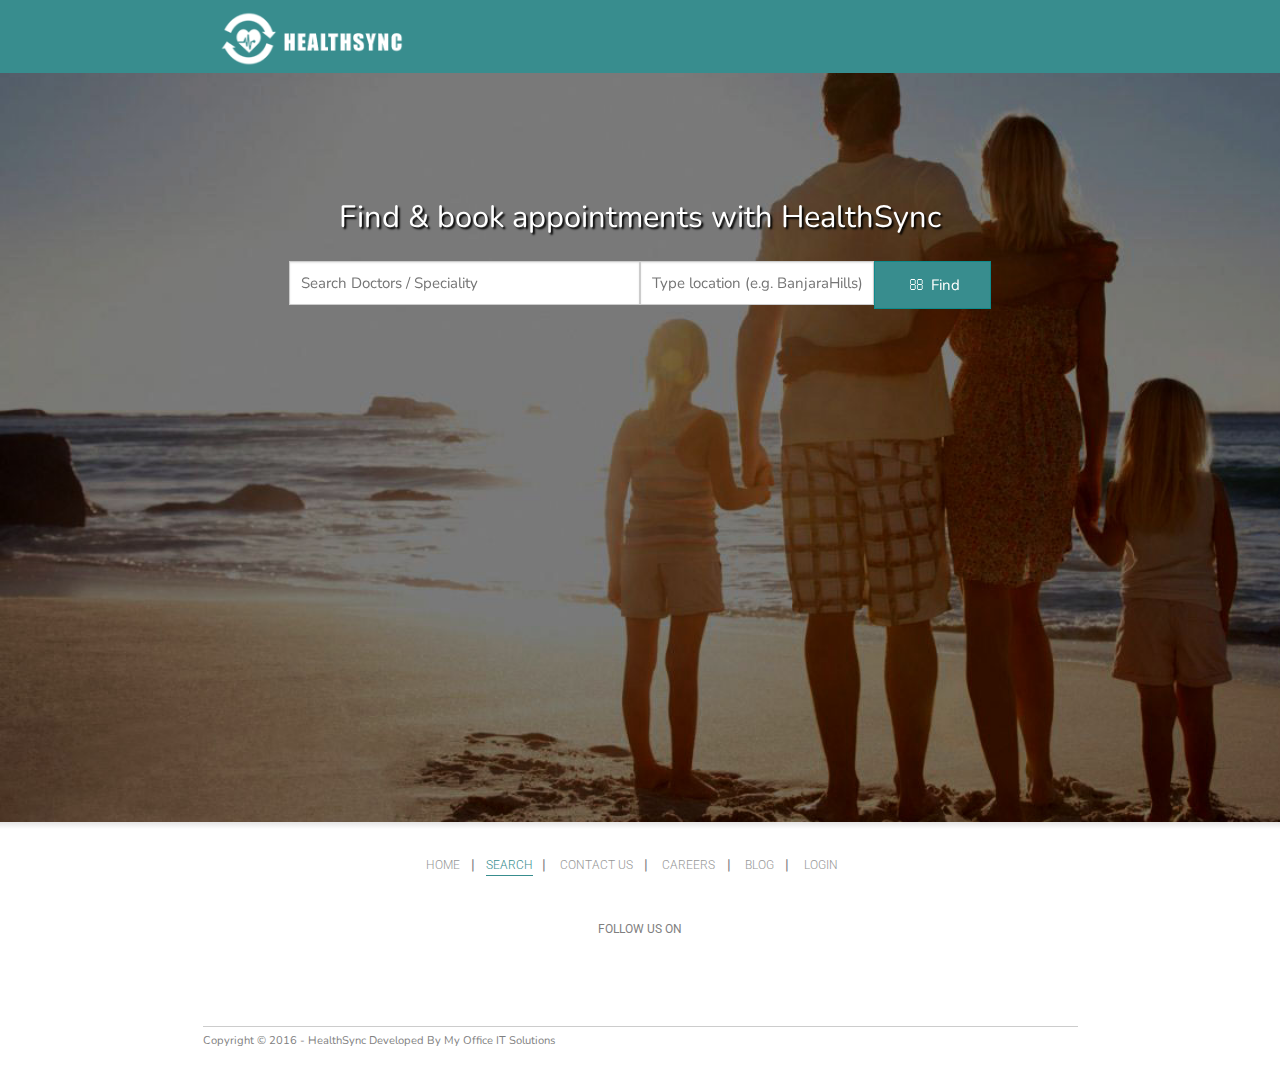
==== commit 7e2c4f80: "Today's" ====
--- a/search.html
+++ b/search.html
@@ -84,7 +84,7 @@
      <div class="row collapse google-attributions">
       <hr style="width: 100%">
       <div class="small-5 columns text-left">
-        Copyright &copy; 2009 - 2016 DocSuggest Healthcare Services
+        Copyright &copy; 2016 - HealthSync Developed By My Office IT Solutions
       </div>
     </div>
       
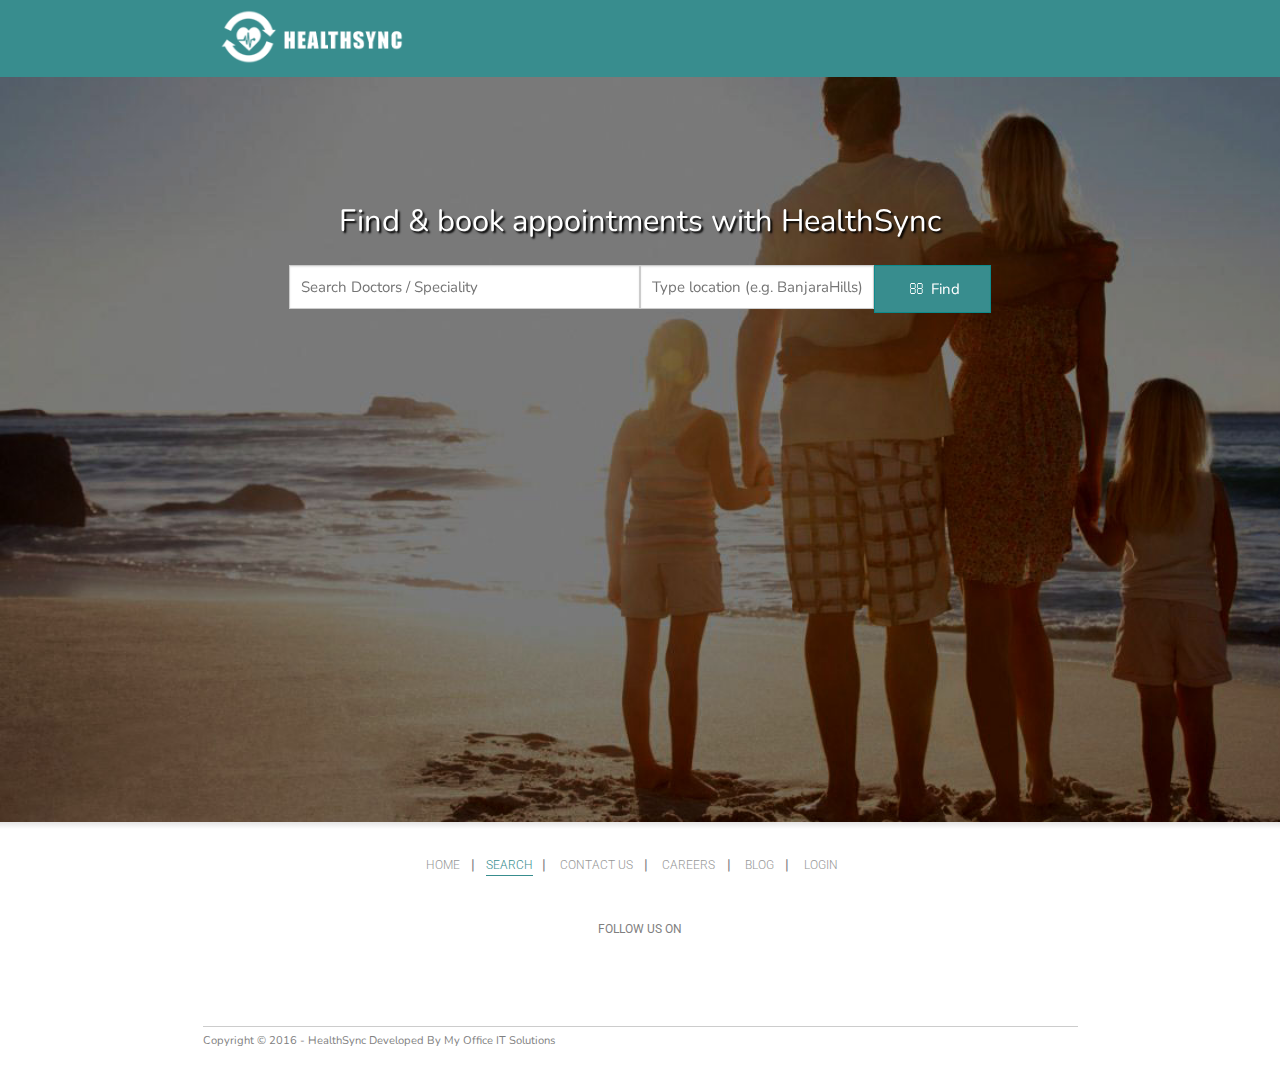
==== commit a7531944: "office" ====
--- a/search.html
+++ b/search.html
@@ -5,7 +5,6 @@
     <meta name="viewport" content="width=device-width, initial-scale=1, maximum-scale=1, user-scalable=no">
     <meta http-equiv="X-UA-Compatible" content="IE=edge,chrome=1">
     <meta name="keywords" content="doctors" />
-    <link rel="icon" sizes="192x192" href="../suggestadoc/images/ziffi/ziffi-logo-red-192x192.png">
     <link href='https://fonts.googleapis.com/css?family=Roboto:500' rel='stylesheet' type='text/css'>
     <link href='https://fonts.googleapis.com/css?family=Roboto:300' rel='stylesheet' type='text/css'>
     <link href='http://fonts.googleapis.com/css?family=Nunito:300' rel='stylesheet' type='text/css'>     
@@ -22,7 +21,7 @@
         <header class="relative ">
           <div class="row">
             <div class="small-12 medium-4 columns">
-              <a href="../index.html" title="Go to the home page" class="logo">Ziffi</a>
+              <a href="index.html" title="Go to the home page" class="logo"></a>
              </div>
            </div>
         </header>
@@ -49,8 +48,6 @@
                           <button class="postfix" tabindex="3"><i class="fa fa-search"></i>&nbsp;Find</button>
                         </div>
                       </div>
-                      <input type="hidden" class="city" name="city" value="1"/>
-                      <input type="hidden" class="category" name="category" value=""/>
                     </form>
                   </div>
                 </div>
--- a/css/style.css
+++ b/css/style.css
@@ -7044,7 +7044,7 @@
 }
 
 p {
-    font-family: inherit;
+    font-family: "Helvetica Neue",Helvetica,Arial,sans-serif;
     font-weight: normal;
     font-size: 1rem;
     line-height: 1.6;
@@ -16350,7 +16350,7 @@
     background: #388d8e;;
 }
 
-body.home {
+.home {
     background: url("../img/bg.jpg") no-repeat fixed 0px -38px;
     -webkit-background-size: cover;
     -moz-background-size: cover;
@@ -16652,7 +16652,7 @@
 
 #home-container,
 #category-home {
-    margin-bottom: 5rem;
+    margin-bottom: 0rem;
 }
 
 .container-gap {
@@ -16875,9 +16875,9 @@
     outline: 1px solid #777;
 }
 
-.fb {
+/*.fb {
     background: #5F78AB;
-}
+}*/
 
 .google {
     background: #dd4b39;
@@ -18421,7 +18421,7 @@
         float: right;
         top: 1.2rem;
     }
-    body.home {
+    .home {
         background: url(../img/bg.jpg) no-repeat scroll center center;
     }
     body.doctors.landing {
@@ -18734,10 +18734,10 @@
     .footer-links {
         font-size: 18px !important;
     }
-    body.home {
+    .home {
         background: url(../img/bg.jpg) no-repeat scroll;
     }
-    body.doctors.landing {
+    /*body.doctors.landing {
         background: url(https://www.ziffi.com/suggestadoc/images/ziffi/ziffi-doctors-1080x1080-dark.jpg) no-repeat scroll;
     }
     body.salons-spas.landing {
@@ -18745,7 +18745,7 @@
     }
     body.diagnostic-centers.landing {
         background: url(https://www.ziffi.com/suggestadoc/images/ziffi/ziffi-diagnostic-tests-1080x720-dark.jpg) no-repeat scroll;
-    }
+    }*/
     .interstitial-popup-outer {
         display: block;
         position: fixed;
@@ -18905,4 +18905,252 @@
     .get-the-ziffi:hover {
         color: #fff !important;
     }
-}+}
+
+/* Banner*/
+
+/*Parallax Block
+------------------------------------*/
+.parallax-about .info-blocks-v2 {
+    margin-bottom: 5px;
+}
+
+.parallax-about .title-box-v2 p,
+.parallax-about .title-box-v2 h2 {
+    color: #eee;
+}
+
+/*Our-Location
+------------------------------------*/
+.our-location .map {
+    height: 220px;
+}
+
+/* important! bootstrap sets max-width on img to 100% which conflicts with google map canvas*/
+.our-location .map img {
+    max-width: none;
+}
+
+.our-location h3 {
+    font-size: 18px;
+    margin-bottom: 5px;
+}
+
+/*Our-clients*/
+.our-location .our-clients {
+    margin-bottom: 0;
+    text-align: center;
+}
+
+.our-location .our-clients li {
+    padding: 0;
+    margin: 1px -1px;
+    border: 1px solid #eee;
+}
+
+.our-location .our-clients img {
+    width: 121px;
+    height: auto;
+    padding: 10px;
+    vertical-align: middle;
+}
+
+.our-location .our-clients li:hover {
+    border-color: #ccc;
+    -webkit-transition: all 0.4s ease-in-out;
+    -moz-transition: all 0.4s ease-in-out;
+    -o-transition: all 0.4s ease-in-out;
+    transition: all 0.4s ease-in-out;
+}
+
+.about-list-style li {
+    margin-bottom: 7px;
+}
+
+.about-list-style li i.fa,
+.about-list-style li i.icon {
+    margin-right: 5px;
+}
+
+/*Check-style in Responsive*/
+@media (max-width: 500px) {
+    .our-location .about-list-style-in {
+        width: 100% !important;
+    }
+}
+
+
+
+/*Parallax Team
+------------------------------------*/
+.parallax-team {
+	background: url(../img/faces.jpg) 50% 0 repeat fixed;	
+}
+
+.parallax-team,
+.parallax-team .title-box-v2 {
+	position: relative;
+}
+
+.parallax-team:before {
+	top: 0;
+	left: 0;
+	width: 100%;
+	height: 100%; 
+	content: " ";
+	position: absolute;
+	background: rgba(255,255,255,0.9);
+}
+
+.team-v2 .inner-team {
+    padding: 20px;
+    background: #fff;
+    text-align: left;
+}
+
+/* Social */
+
+.team-social li a.gp {
+    color: #dc4a38;
+    border: 1px solid #dc4a38;
+}
+
+.team-social li a.gp:hover{
+    color: #fff;
+    background: #dc4a38;
+    
+}
+
+.team-social li a.tw {
+    color: #159ceb;
+    border: 1px solid #159ceb;
+}
+
+.team-social li a.tw:hover {
+    color: #fff;
+    background: #159ceb;
+}
+
+.team-social li a.fb {
+    color: #4862a3;
+    border: 1px solid #4862a3;
+}
+
+.team-social li a.fb:hover{
+    
+    color: #fff;
+    background: #4862a3;
+}
+
+.team-social li a {
+    font-size: 14px;
+    padding: 6px 4px;
+    text-align: center;
+    border-radius: 50% !important;
+}
+
+.color-green {
+    color: #388d8e;
+}
+
+.title-box-v2 {
+    text-align: center;
+    margin-bottom: 40px;
+}
+
+h2 {
+    font-family: 'Open Sans', sans-serif; 
+    
+}
+
+@media (min-width: 1200px)
+.container {
+    width: 1170px;
+    
+
+    /* Clients */
+------------------------
+    
+    /*Job
+------------------------------------*/
+.job-img {
+	overflow: hidden;
+	position: relative;
+	min-height: 300px;
+	background: url() 70% 40% no-repeat;
+}
+
+.job-img .job-banner {
+	padding: 20px;
+	max-width: 450px;
+	margin: 60px auto 100px;	
+	background: rgba(255,255,255,0.8);
+}
+
+.job-img .job-banner h2 {
+	font-size: 20px;
+	line-height: 27px;
+	text-align: center;
+	text-transform: uppercase;
+}
+
+@media (max-width: 768px) {
+	.job-img .job-banner {
+		padding: 10px;
+		margin: 30px auto 100px;	
+	}
+}
+
+.job-img .job-img-inputs {
+	left: 0;
+	right: 0;
+	bottom: -7px;
+	padding: 20px 0;
+	position: absolute;
+	background: rgba(0,0,0,0.9);
+}
+
+/*Job-Content
+------------------------------------*/
+.job-content .categories li {
+	padding: 6px 0;
+	border-bottom: 1px dotted #eee;
+}
+
+.job-content .hex {
+	color: #999
+}
+
+/*High-Rated
+------------------------------------*/
+.high-rated .carousel-indicators {
+	top: 10px;
+	left: 65%;
+	text-align: right;
+}
+
+.high-rated .carousel-indicators .active {
+	background: #555;
+}
+
+.high-rated .carousel-indicators li {
+	border-color: #555;
+}
+
+.high-rated .carousel-inner > .item {
+	margin: 0;
+}
+
+.high-rated .star-vote {
+	float: right;
+	margin-top: 8px;
+}
+
+.high-rated .star-vote ul {
+	margin-bottom: 0;
+}
+
+.high-rated .star-vote li {
+	padding: 0;
+}
+    